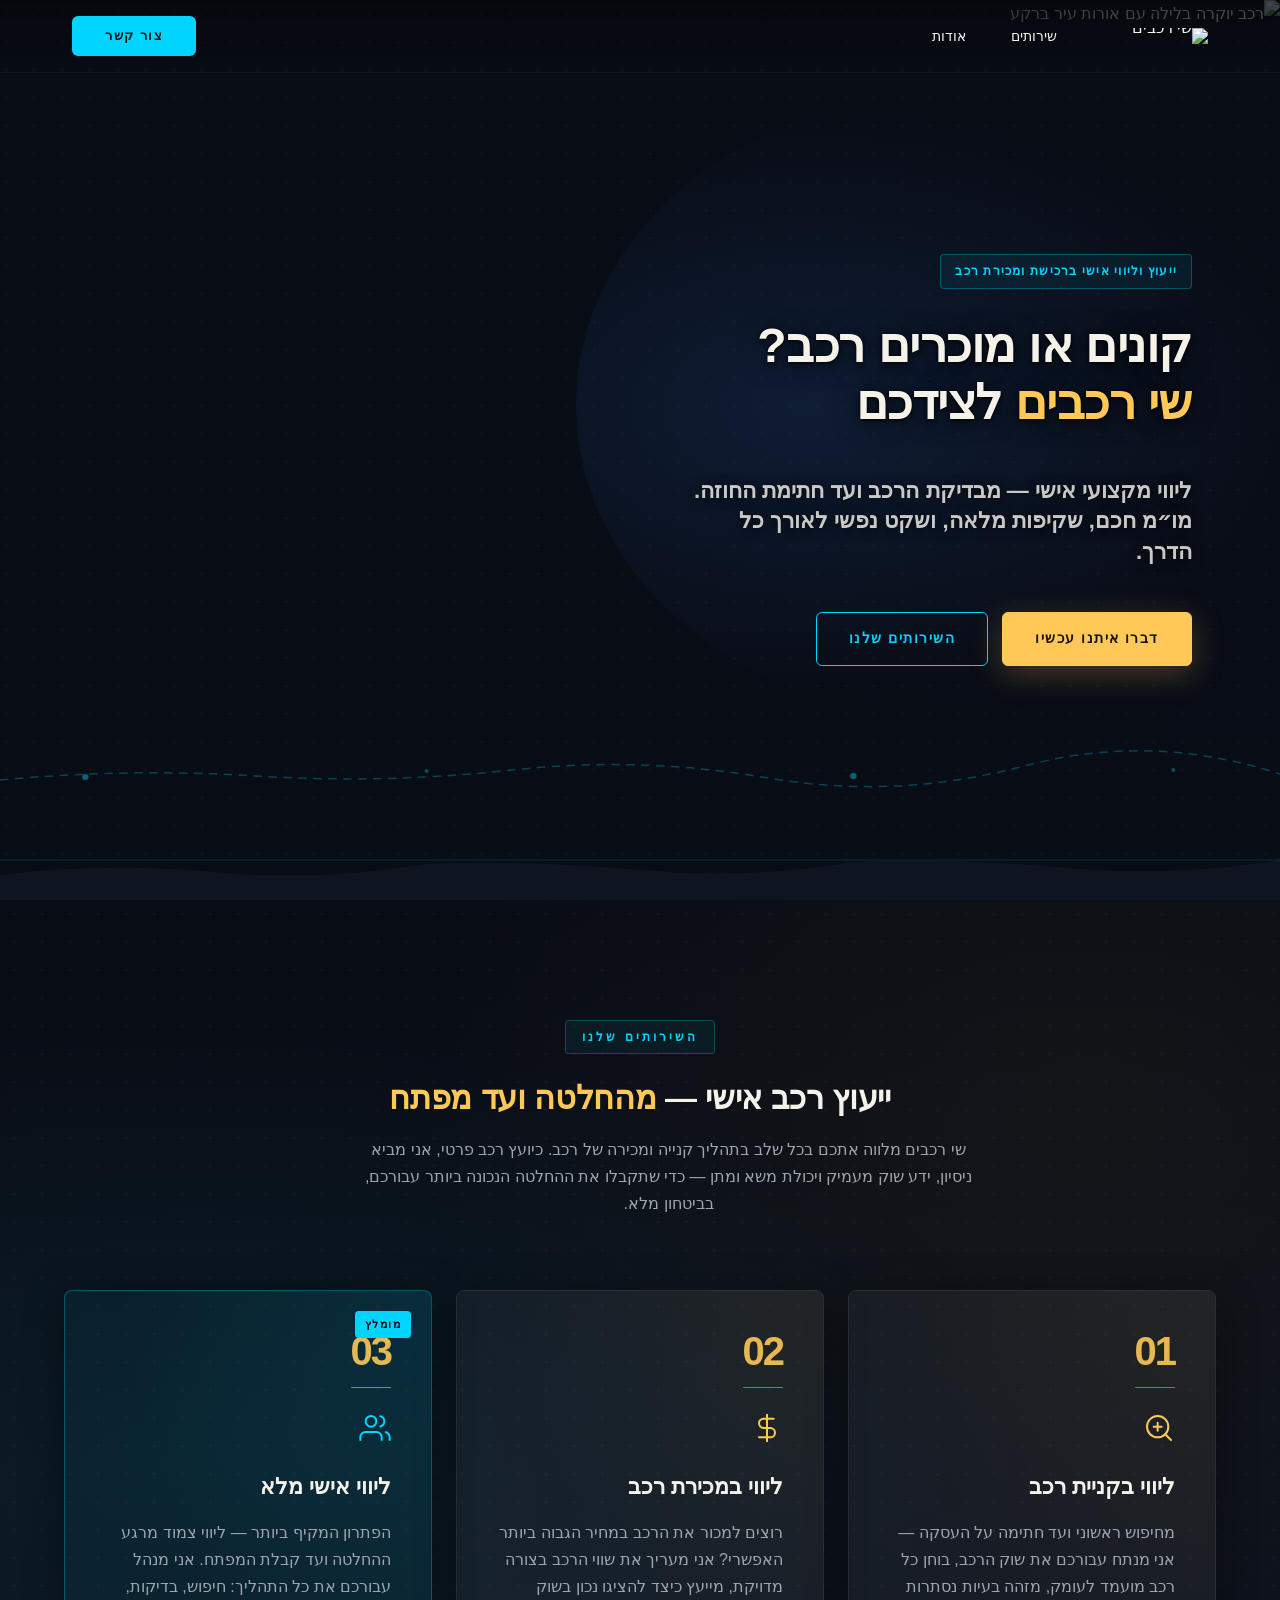
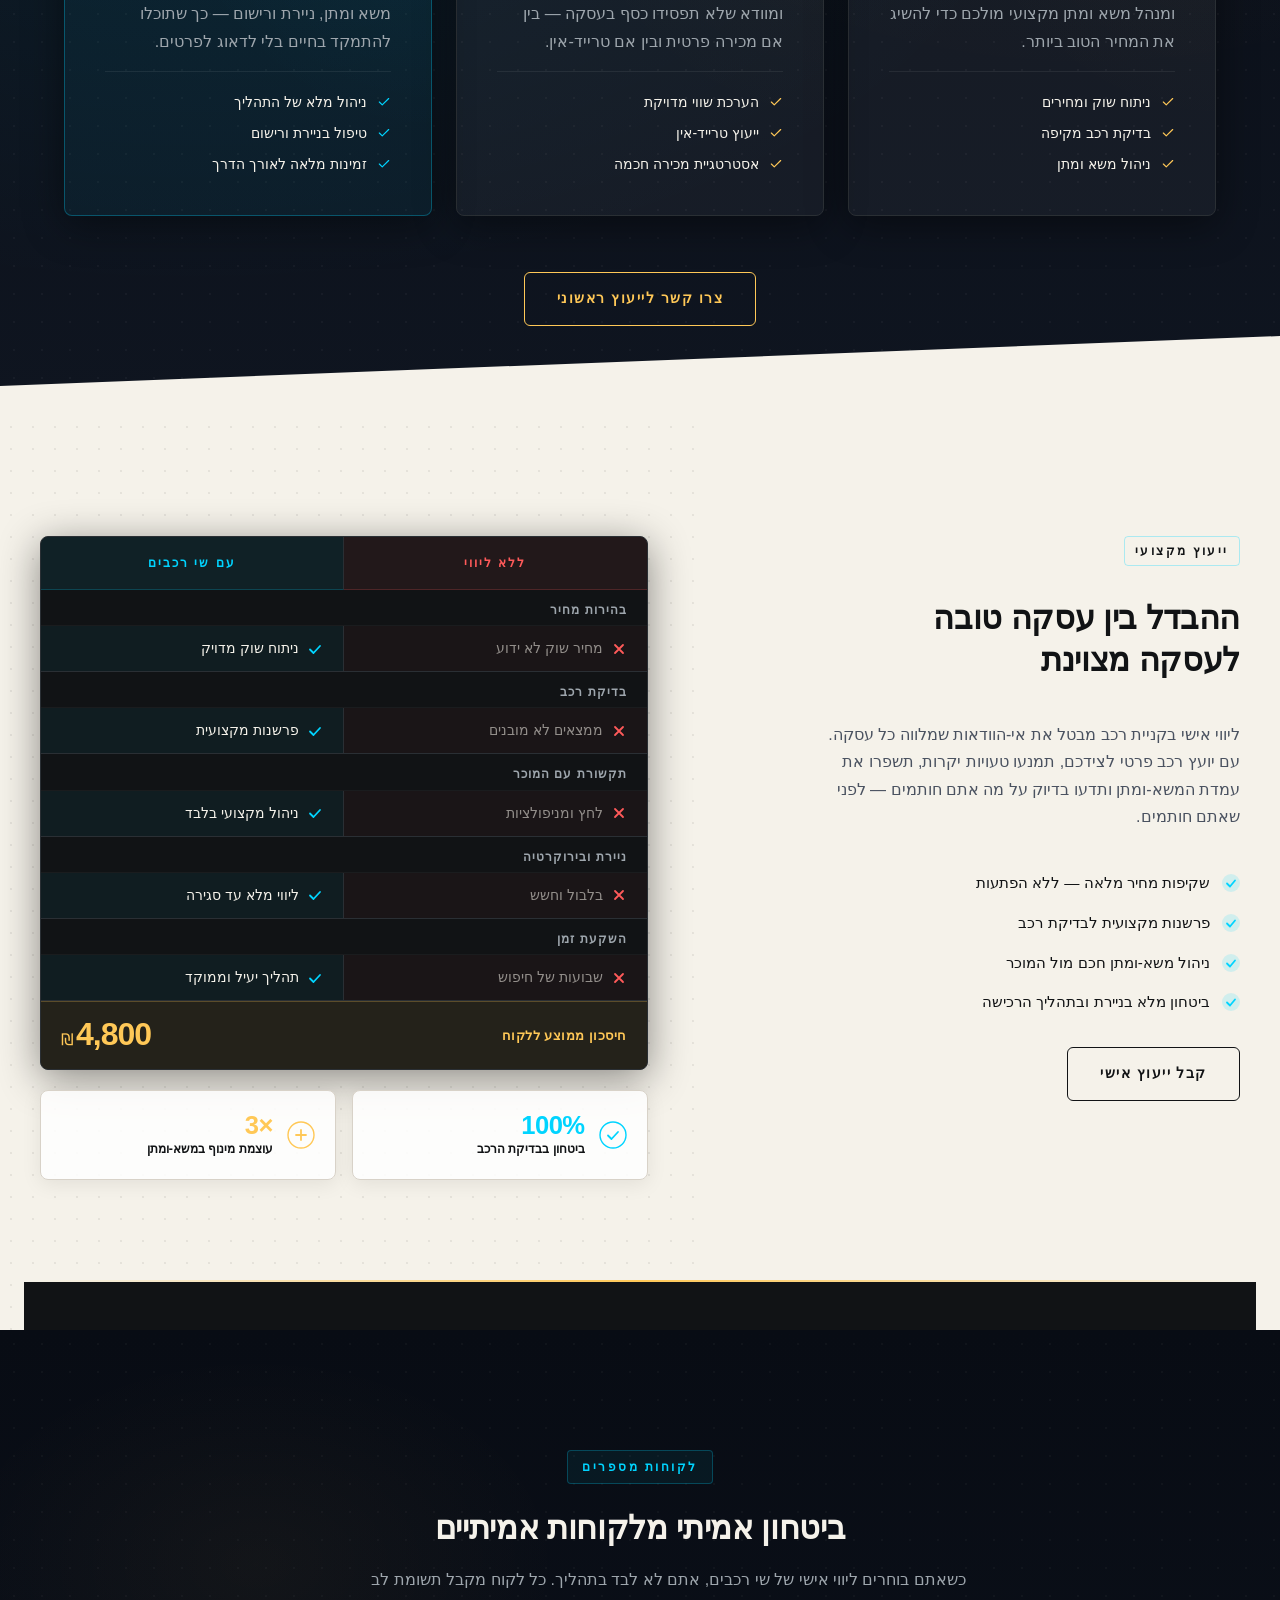
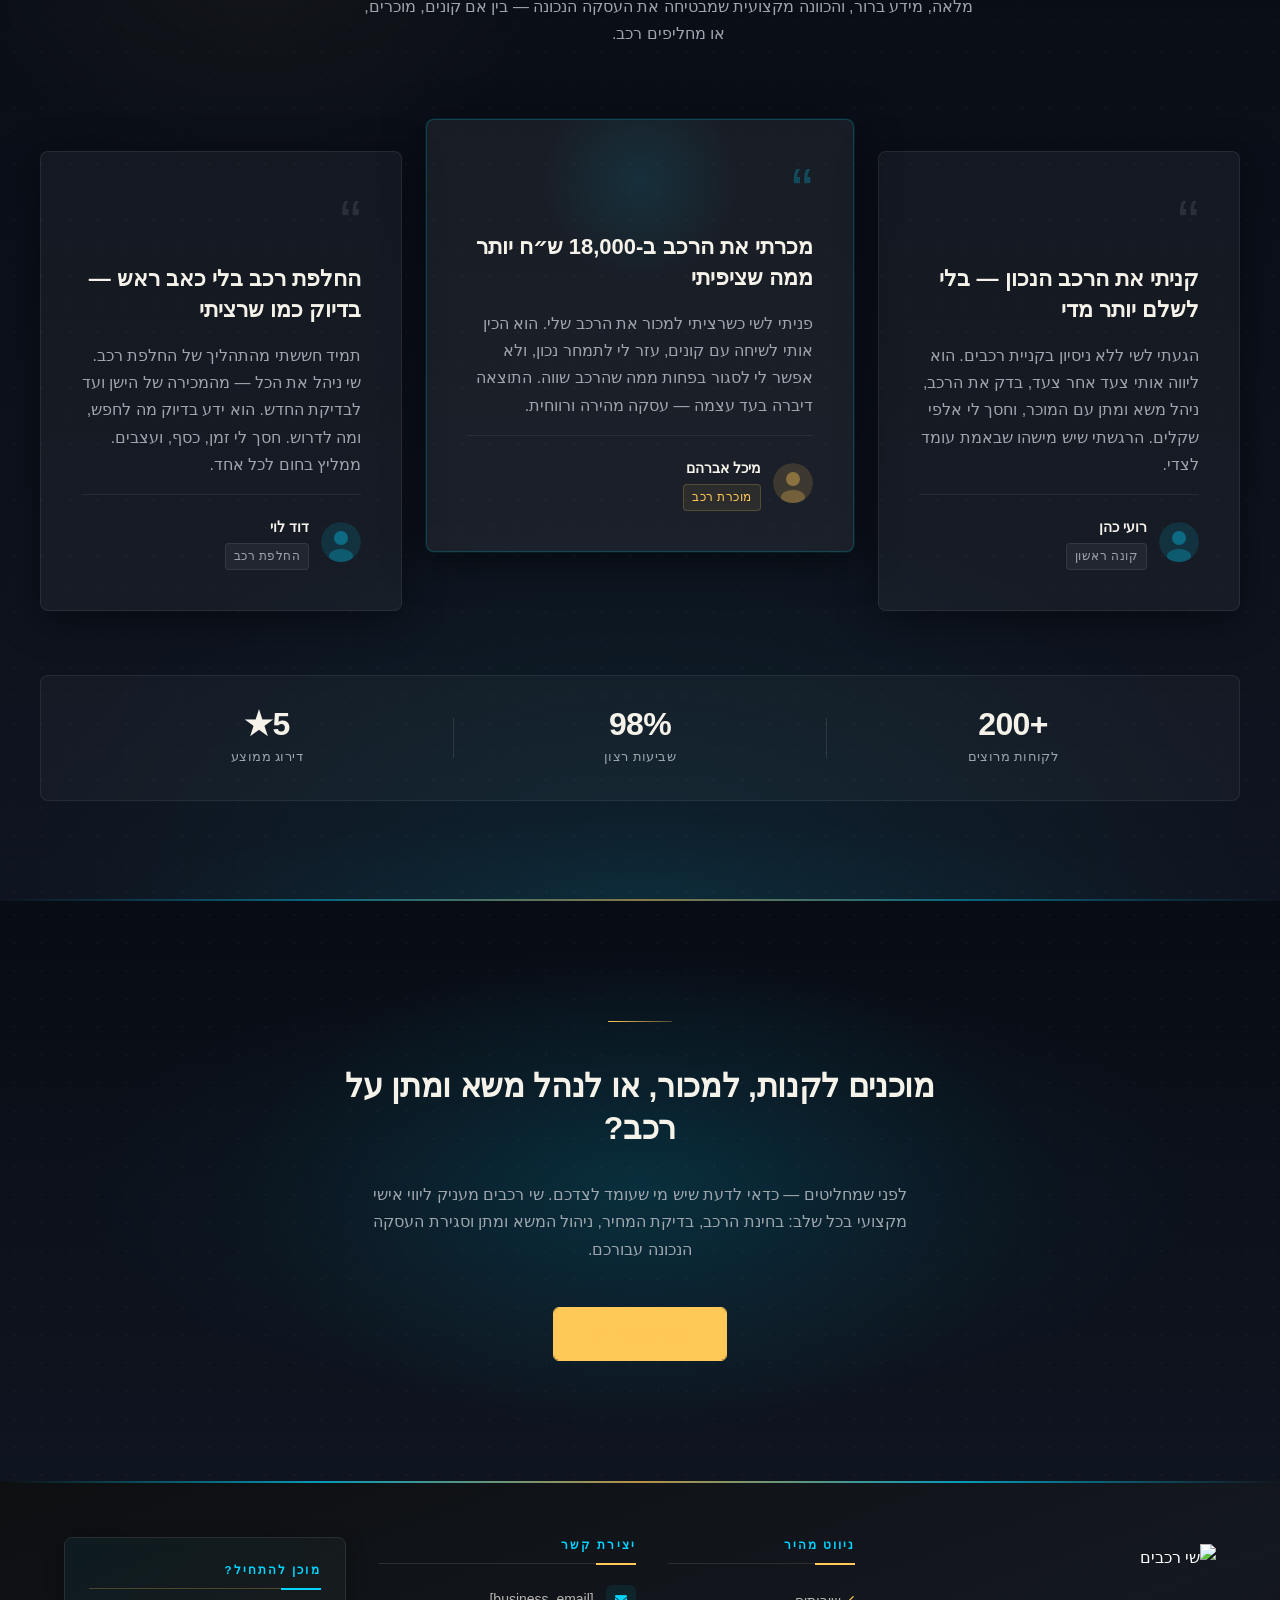
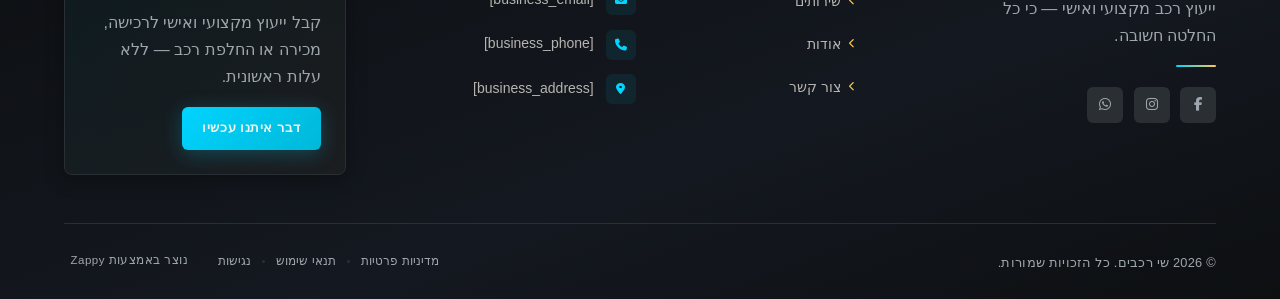
==== public/index.html @ c6943eab "Background sync: Progressive GitHub Sync" ====
<!doctype html><html dir="rtl" lang="he"><head><meta charset="UTF-8"><meta content="width=device-width,initial-scale=1" name="viewport"><meta content="index, follow" name="robots"><title>שי רכבים — שי רכבים</title><meta content="שי רכבים מציע ליווי אישי מקצועי לכל מי שרוצה לקנות או למכור רכב בביטחון מלא. יועץ רכב פרטי שעובד רק בשבילך — בלי הפתעות, בלי טעויות, רק עסקה מנצחת." name="description"><meta content="שי רכבים, ייעוץ לקניית רכב יד שנייה, ליווי אישי בקניית רכב, יועץ רכב פרטי ישראל, קניית רכב בטוחה" name="keywords"><link href="/assets/favicon.ico" rel="icon" type="image/x-icon"><link href="/assets/favicon-16x16.png" rel="icon" type="image/png" sizes="16x16"><link href="/assets/favicon-32x32.png" rel="icon" type="image/png" sizes="32x32"><link href="/assets/favicon-48x48.png" rel="icon" type="image/png" sizes="48x48"><link href="/assets/favicon-192x192.png" rel="icon" type="image/png" sizes="192x192"><link href="/assets/favicon-512x512.png" rel="icon" type="image/png" sizes="512x512"><link href="/assets/apple-touch-icon.png" rel="apple-touch-icon"><script>!function(){"use strict";var t="96ed08ef-ebc2-467b-88ab-53da914509da",e="https://api.zappy5.com/api/analytics/track",a=18e5,n=2592e6,o=!0,i=!0,r=!0;var s=function(){var e="zappy_visitor_"+t,a=null;try{if(a=localStorage.getItem(e)){var o=JSON.parse(a),i=Date.now();if(i-o.created<n)return o.lastSeen=i,localStorage.setItem(e,JSON.stringify(o)),o.id}}catch(t){console.warn("Zappy Analytics: LocalStorage not available")}var r="zv_"+Date.now()+"_"+Math.random().toString(36).substr(2,9);try{localStorage.setItem(e,JSON.stringify({id:r,created:Date.now(),lastSeen:Date.now()}))}catch(t){}return r}(),c=function(){var e="zappy_session_"+t,n=null;try{if(n=sessionStorage.getItem(e)){var o=JSON.parse(n),i=Date.now();if(i-o.timestamp<a)return o.timestamp=i,sessionStorage.setItem(e,JSON.stringify(o)),o.id}}catch(t){console.warn("Zappy Analytics: SessionStorage not available")}var r="zs_"+Date.now()+"_"+Math.random().toString(36).substr(2,9);try{sessionStorage.setItem(e,JSON.stringify({id:r,timestamp:Date.now()}))}catch(t){}return r}();function l(a,n){n=n||{};var o={website_id:t,event_type:a,page_path:window.location.pathname,referrer:document.referrer||"direct",visitor_id:s,session_id:c,metadata:n};if(navigator.sendBeacon){var i=new Blob([JSON.stringify(o)],{type:"application/json"});navigator.sendBeacon(e,i)}else fetch(e,{method:"POST",headers:{"Content-Type":"application/json"},body:JSON.stringify(o),keepalive:!0}).catch(function(t){console.warn("Zappy Analytics: Failed to track event",t)})}o&&l("pageview",{title:document.title,url:window.location.href}),i&&document.addEventListener("click",function(t){var e=t.target;if("BUTTON"===e.tagName||e.closest("button")){var a="BUTTON"===e.tagName?e:e.closest("button");l("click",{element:"button",text:a.textContent.trim().substring(0,100),id:a.id||null,class:a.className||null})}else if("A"===e.tagName||e.closest("a")){var n="A"===e.tagName?e:e.closest("a");l("navigation",{element:"link",text:n.textContent.trim().substring(0,100),href:n.href,external:n.hostname!==window.location.hostname})}},!0),r&&document.addEventListener("submit",function(t){var e=t.target;l("form_submit",{form_id:e.id||null,form_name:e.name||null,form_action:e.action||null,form_method:e.method||"GET"})},!0);var d=Date.now();window.addEventListener("beforeunload",function(){l("page_unload",{time_on_page:Math.floor((Date.now()-d)/1e3),page_path:window.location.pathname})}),window.zappyAnalytics={track:l,getVisitorId:function(){return s},getSessionId:function(){return c}}}()</script><meta content="שי רכבים — שי רכבים" property="og:title"><meta content="שי רכבים מציע ליווי אישי מקצועי לכל מי שרוצה לקנות או למכור רכב בביטחון מלא. יועץ רכב פרטי שעובד רק בשבילך — בלי הפתעות, בלי טעויות, רק עסקה מנצחת." property="og:description"><meta content="summary_large_image" name="twitter:card"><meta content="שי רכבים — שי רכבים" name="twitter:title"><meta content="שי רכבים מציע ליווי אישי מקצועי לכל מי שרוצה לקנות או למכור רכב בביטחון מלא. יועץ רכב פרטי שעובד רק בשבילך — בלי הפתעות, בלי טעויות, רק עסקה מנצחת." name="twitter:description"><meta content="website" property="og:type"><meta content="he_IL" property="og:locale"><link href="https://cdnjs.cloudflare.com/ajax/libs/font-awesome/6.4.0/css/all.min.css" rel="stylesheet"><link href="/assets/favicon.ico" rel="icon" type="image/x-icon"><link href="/assets/favicon-16x16.png" rel="icon" type="image/png" sizes="16x16"><link href="/assets/favicon-32x32.png" rel="icon" type="image/png" sizes="32x32"><link href="/assets/favicon-48x48.png" rel="icon" type="image/png" sizes="48x48"><link href="/assets/favicon-192x192.png" rel="icon" type="image/png" sizes="192x192"><link href="/assets/favicon-512x512.png" rel="icon" type="image/png" sizes="512x512"><link href="/assets/apple-touch-icon.png" rel="apple-touch-icon"><link href="https://cdn.jsdelivr.net/npm/vanilla-cookieconsent@3/dist/cookieconsent.css" rel="stylesheet"><script src="https://cdn.jsdelivr.net/npm/vanilla-cookieconsent@3/dist/cookieconsent.umd.js"></script><script src="https://cdn.jsdelivr.net/gh/mickidum/acc_toolbar/acctoolbar/acctoolbar.min.js"></script><link href="/styles.css" rel="stylesheet"><style id="zappy-dropdown-submenu-styles">#navMenu li:has(.sub-menu),.nav-menu li:has(.sub-menu),.navbar li:has(.sub-menu),nav li:has(.sub-menu){position:relative}#navMenu .sub-menu,.nav-menu .sub-menu,.navbar .sub-menu,nav .sub-menu{display:block!important;position:absolute!important;top:100%;left:0;min-width:220px;background:#fff;border-radius:8px;box-shadow:0 8px 25px rgba(0,0,0,.15);padding:8px 0;opacity:0;visibility:hidden;transform:translateY(10px);transition:all .3s ease;z-index:1000;list-style:none;pointer-events:none}#navMenu li:hover>.sub-menu,.nav-menu li:hover>.sub-menu,.navbar li:hover>.sub-menu,nav li:hover>.sub-menu{opacity:1!important;visibility:visible!important;transform:translateY(0)!important;pointer-events:auto!important}.sub-menu li{list-style:none;margin:0;padding:0}.sub-menu a{display:block!important;padding:10px 16px!important;color:var(--text-dark,#333)!important;font-weight:500;text-decoration:none;white-space:nowrap;transition:background-color .2s}.sub-menu .zappy-nav-child>a{padding-left:28px!important;font-size:.9em!important;opacity:.85!important}[dir=rtl] .sub-menu .zappy-nav-child>a,html[lang=ar] .sub-menu .zappy-nav-child>a,html[lang=he] .sub-menu .zappy-nav-child>a{padding-left:10px!important;padding-right:28px!important}.sub-menu .zappy-nav-parent>a{font-weight:600!important}.sub-menu a:hover{background-color:#f5f5f5}[dir=rtl] .nav-menu .sub-menu,[dir=rtl] .navbar .sub-menu,[dir=rtl] nav .sub-menu,html[lang=ar] .nav-menu .sub-menu,html[lang=ar] .navbar .sub-menu,html[lang=ar] nav .sub-menu,html[lang=he] .nav-menu .sub-menu,html[lang=he] .navbar .sub-menu,html[lang=he] nav .sub-menu{left:auto!important;right:0!important}.sub-menu:empty,.sub-menu:not(:has(li)):not(:has(> a)),.sub-menu:not(:has(li:not(.zappy-hidden-menu-item))):not(:has(> a)){display:none!important;opacity:0!important;visibility:hidden!important;pointer-events:none!important}li:has(.menu-group-title):hover>.sub-menu{opacity:1!important;visibility:visible!important;transform:translateY(0)!important;pointer-events:auto!important}#navMenu>li>.menu-group-title,.nav-menu>li>.menu-group-title{display:inline-block;padding:.5rem 1rem;cursor:default;user-select:none}@media (max-width:768px){#navMenu .sub-menu,.nav-menu .sub-menu,.navbar .sub-menu,nav .sub-menu{position:static!important;transform:none!important;box-shadow:none!important;background:0 0!important;max-height:0;overflow:hidden;opacity:0;visibility:hidden;transition:max-height .3s ease,opacity .3s ease;padding:0!important;border-radius:0!important}#navMenu .sub-menu.mobile-expanded,.nav-menu .sub-menu.mobile-expanded,.navbar .sub-menu.mobile-expanded{max-height:none!important;overflow-y:visible!important;opacity:1!important;visibility:visible!important;padding:8px 0 8px 16px!important}[dir=rtl] .sub-menu.mobile-expanded,html[lang=he] .sub-menu.mobile-expanded{padding:8px 16px 8px 0!important}#navMenu li:hover>.sub-menu,.nav-menu li:hover>.sub-menu,.navbar li:hover>.sub-menu,nav li:hover>.sub-menu{opacity:0;visibility:hidden;pointer-events:none}#navMenu li>.sub-menu.mobile-expanded,.nav-menu li>.sub-menu.mobile-expanded,.navbar li>.sub-menu.mobile-expanded,nav li>.sub-menu.mobile-expanded{opacity:1!important;visibility:visible!important;pointer-events:auto!important}#navMenu li:has(.sub-menu),.nav-menu li:has(.sub-menu),.navbar li:has(.sub-menu),nav li:has(.sub-menu){display:flex!important;flex-wrap:wrap!important;align-items:center!important;position:relative!important;min-height:44px!important}#navMenu li:has(.sub-menu)>a,.nav-menu li:has(.sub-menu)>a,.navbar li:has(.sub-menu)>a,nav li:has(.sub-menu)>a{flex:1!important;min-width:0!important}#navMenu li:has(.sub-menu)>.menu-group-title,.nav-menu li:has(.sub-menu)>.menu-group-title,.navbar li:has(.sub-menu)>.menu-group-title,nav li:has(.sub-menu)>.menu-group-title{flex:1!important;min-width:0!important;padding:0!important;line-height:inherit!important}#navMenu li:has(.sub-menu)>.sub-menu,.nav-menu li:has(.sub-menu)>.sub-menu,.navbar li:has(.sub-menu)>.sub-menu,nav li:has(.sub-menu)>.sub-menu{flex-basis:100%!important;width:100%!important}#navMenu li:has(.sub-menu)>a [class*=arrow],#navMenu li:has(.sub-menu)>a [class*=chevron],.nav-menu li:has(.sub-menu)>a .fa-angle-down,.nav-menu li:has(.sub-menu)>a .fa-chevron-down,.nav-menu li:has(.sub-menu)>a [class*=arrow],.nav-menu li:has(.sub-menu)>a [class*=chevron],nav li:has(.sub-menu)>a [class*=arrow],nav li:has(.sub-menu)>a [class*=chevron]{display:none!important;visibility:hidden!important}.mobile-submenu-toggle{display:flex!important;align-items:center!important;justify-content:center!important;width:44px!important;height:auto!important;background:0 0!important;border:none!important;cursor:pointer!important;color:var(--text-light)!important;position:static!important;flex-shrink:0!important;align-self:stretch!important;z-index:2!important;padding:0!important;margin:0!important}.mobile-submenu-toggle::after{content:''!important;width:0!important;height:0!important;border-left:6px solid transparent!important;border-right:6px solid transparent!important;border-top:7px solid currentColor!important;transition:transform .3s ease!important}.mobile-submenu-toggle.expanded::after{transform:rotate(180deg)!important}.sub-menu a{padding:10px 0!important;display:block!important;color:var(--text-light)!important;white-space:normal!important}.sub-menu .zappy-nav-child>a{padding-left:28px!important;font-size:.9em!important;opacity:.85!important}[dir=rtl] .sub-menu .zappy-nav-child>a,html[lang=ar] .sub-menu .zappy-nav-child>a,html[lang=he] .sub-menu .zappy-nav-child>a{padding-left:0!important;padding-right:28px!important}.sub-menu .zappy-nav-parent>a{font-weight:600!important}#navMenu.active,.nav-menu.active{max-width:100vw!important;overflow-x:hidden!important;box-sizing:border-box!important}.navbar .sub-menu li a,.zappy-products-dropdown .sub-menu a,nav.navbar .sub-menu li a{color:var(--text-light)!important}}@media (min-width:769px){.mobile-submenu-toggle{display:none!important}}</style><style id="zappy-widget-visibility">#mic-access-tool-box,#mic-access-tool-general-button,#mic-init-access-tool #mic-access-tool-box,#mic-init-access-tool #mic-access-tool-general-button,#mic-init-access-tool .mic-access-tool-general-button,._access-icon,._access-menu,.mic-access-tool-box,.mic-access-tool-general-button,div[id*=mic-access-tool-box]{display:none!important;visibility:hidden!important;opacity:0!important;pointer-events:none!important}</style></head><body><nav class="navbar" dir="rtl"><button aria-label="Menu" class="mobile-toggle" id="mobileToggle"><svg viewBox="0 0 24 24" fill="none" height="24" width="24" class="hamburger-icon"><path d="M3 12h18M3 6h18M3 18h18" stroke="currentColor" stroke-width="2" stroke-linecap="round"></path></svg> <svg viewBox="0 0 24 24" fill="none" height="24" width="24" class="close-icon" style="display:none"><path d="M18 6L6 18M6 6l12 12" stroke="currentColor" stroke-width="2" stroke-linecap="round"></path></svg></button> <button aria-label="Call" class="phone-header-btn" data-phone="[business_phone]"><svg viewBox="0 0 24 24" fill="currentColor" height="20" width="20"><path d="M22 16.92v3a2 2 0 0 1-2.18 2 19.79 19.79 0 0 1-8.63-3.07 19.5 19.5 0 0 1-6-6 19.79 19.79 0 0 1-3.07-8.67A2 2 0 0 1 4.11 2h3a2 2 0 0 1 2 1.72 12.84 12.84 0 0 0 .7 2.81 2 2 0 0 1-.45 2.11L8.09 9.91a16 16 0 0 0 6 6l1.27-1.27a2 2 0 0 1 2.11-.45 12.84 12.84 0 0 0 2.81.7A2 2 0 0 1 22 16.92z"></path></svg></button><div class="nav-container"><div class="nav-right-group"><div class="nav-brand"><a href="/" class="logo-link"><img alt="שי רכבים" src="/assets/logo.webp" class="logo"></a></div><ul class="nav-menu" id="navMenu"><li><a href="/services">שירותים</a></li><li><a href="/about">אודות</a></li></ul></div><div class="nav-cta-container"><a href="/contact" class="nav-cta-btn">צור קשר</a></div></div></nav><script>window.addEventListener("load",function(){const e=document.querySelector(".navbar, nav, header");if(!e)return void console.log("[Navbar] Navbar element not found");let t=document.getElementById("mobileToggle")||document.querySelector(".mobile-toggle")||document.querySelector(".hamburger")||document.querySelector(".hamburger-menu")||document.querySelector(".menu-toggle")||document.querySelector(".burger-menu")||document.querySelector('[aria-label="Menu"]')||document.querySelector('[aria-label="תפריט"]');const o=document.querySelector(".phone-header-btn"),n=window.getComputedStyle(e);let r=n.backgroundColor;if(console.log("[Navbar] Initial navbar background:",r),"transparent"===r||"rgba(0, 0, 0, 0)"===r||r.startsWith("rgba")&&r.includes(", 0)")){const e=n.backgroundImage;if(e&&"none"!==e)console.log("[Navbar] Navbar has background image/gradient, using dark text"),r="rgb(240, 240, 240)";else{const e=window.getComputedStyle(document.body).backgroundColor;console.log("[Navbar] Navbar transparent, using body background:",e),r=e}}const i=r.match(/\d+/g);if(i&&i.length>=3){const e=(.299*parseInt(i[0])+.587*parseInt(i[1])+.114*parseInt(i[2]))/255;console.log("[Navbar] Mobile button colors preserved from Claude CSS (luminance:",e.toFixed(2)+")");const n=document.createElement("style");n.id="zappy-mobile-nav-fix";document.documentElement.lang;document.documentElement.dir,n.textContent='\n        /* Hide mobile buttons on desktop, show only on mobile */\n        @media (min-width: 769px) {\n          .mobile-toggle,\n          .phone-header-btn {\n            display: none !important;\n          }\n        }\n        \n        /* Show and position mobile buttons correctly on mobile */\n        @media (max-width: 768px) {\n          .mobile-toggle,\n          .phone-header-btn {\n            position: absolute !important;\n            top: 50% !important;\n            transform: translateY(-50%) !important;\n            z-index: 1001 !important;\n            display: flex !important;\n            align-items: center !important;\n            justify-content: center !important;\n            width: 36px !important;\n            height: 36px !important;\n            border-radius: 50% !important;\n            border: none !important;\n            cursor: pointer !important;\n            padding: 6px !important;\n            background: none !important;\n            color: var(--nav-text, var(--text-light)) !important;\n          }\n          \n          /* LTR positioning (default): hamburger LEFT, phone RIGHT */\n          html:not([dir="rtl"]):not([lang="he"]):not([lang="ar"]) .mobile-toggle,\n          html[dir="ltr"] .mobile-toggle {\n            left: 12px !important;\n            right: auto !important;\n          }\n          html:not([dir="rtl"]):not([lang="he"]):not([lang="ar"]) .phone-header-btn,\n          html[dir="ltr"] .phone-header-btn {\n            right: 12px !important;\n            left: auto !important;\n          }\n          \n          /* RTL positioning: hamburger RIGHT, phone LEFT */\n          html[dir="rtl"] .mobile-toggle,\n          html[lang="he"] .mobile-toggle,\n          html[lang="ar"] .mobile-toggle {\n            right: 12px !important;\n            left: auto !important;\n          }\n          html[dir="rtl"] .phone-header-btn,\n          html[lang="he"] .phone-header-btn,\n          html[lang="ar"] .phone-header-btn {\n            left: 12px !important;\n            right: auto !important;\n          }\n          \n          /* CRITICAL: Ensure nav-container has min-height on mobile */\n          /* All children are positioned absolutely/fixed on mobile, so height:auto collapses to 0 */\n          .nav-container {\n            min-height: 70px !important;\n            position: relative !important;\n          }\n          \n          /* Ensure SVG icons are properly sized and inherit color */\n          .mobile-toggle svg,\n          .phone-header-btn svg {\n            width: 24px !important;\n            height: 24px !important;\n            /* Don\'t force display - let JavaScript control hamburger/close toggle */\n          }\n          \n          /* Reset nav-cta-container on mobile - remove desktop box-shadow/padding */\n          /* that creates a visible ghost box when CTA button is hidden */\n          .nav-cta-container {\n            box-shadow: none !important;\n            padding: 0 !important;\n          }\n          \n          /* Hide nav-cta-container entirely on mobile when there\'s no lang-switcher */\n          /* (only the CTA button is inside, and it\'s hidden on mobile) */\n          .nav-cta-container:not(:has(.lang-switcher)) {\n            display: none !important;\n          }\n          \n          /* CRITICAL: Prevent hero image fade gradient from bleeding over headline text */\n          /* The .image-fade-gradient has bottom: -30px (extends below parent) */\n          /* On mobile stacked layout, this overlaps the h1 text below the image */\n          .hero-image-column {\n            overflow: hidden !important;\n          }\n          .image-fade-gradient {\n            bottom: 0 !important;\n          }\n          \n          /* Hide desktop language switcher on mobile - hamburger menu handles it */\n          /* High specificity to override stored CSS */\n          .lang-switcher,\n          .nav-cta-container .lang-switcher,\n          .nav-container .lang-switcher,\n          .navbar .lang-switcher,\n          .navbar .nav-cta-container .lang-switcher {\n            display: none !important;\n          }\n        }\n      ';const r=document.getElementById("zappy-mobile-nav-fix");r&&r.remove(),document.head.appendChild(n),console.log("[Navbar] Critical CSS injected for mobile nav positioning");const l=window.innerWidth<=768;if(t){const e=t.querySelector(".hamburger-icon"),o=t.querySelector(".close-icon");e&&(e.style.setProperty("width","24px","important"),e.style.setProperty("height","24px","important"),e.style.setProperty("display","block","important")),o&&(o.style.setProperty("width","24px","important"),o.style.setProperty("height","24px","important"),o.style.setProperty("display","none","important")),l?(t.style.setProperty("position","absolute","important"),t.style.setProperty("top","50%","important"),t.style.setProperty("transform","translateY(-50%)","important"),t.style.setProperty("z-index","1001","important"),t.style.removeProperty("left"),t.style.removeProperty("right"),console.log("[Navbar] Mobile toggle positioning applied (mobile viewport)")):(t.style.removeProperty("position"),t.style.removeProperty("top"),t.style.removeProperty("transform"),t.style.removeProperty("z-index"),t.style.removeProperty("left"),t.style.removeProperty("right"),console.log("[Navbar] Desktop viewport - cleared mobile toggle inline positioning"))}if(o){const e=o.querySelector("svg");e&&(e.style.width="24px",e.style.height="24px",e.setAttribute("width","24"),e.setAttribute("height","24")),l?(o.style.setProperty("position","absolute","important"),o.style.setProperty("top","50%","important"),o.style.setProperty("transform","translateY(-50%)","important"),o.style.setProperty("z-index","1001","important"),o.style.removeProperty("left"),o.style.removeProperty("right"),console.log("[Navbar] Phone button positioning applied (mobile viewport)")):(o.style.removeProperty("position"),o.style.removeProperty("top"),o.style.removeProperty("transform"),o.style.removeProperty("z-index"),o.style.removeProperty("left"),o.style.removeProperty("right"),console.log("[Navbar] Desktop viewport - cleared phone button inline positioning"))}}else console.log("[Navbar] Could not parse background color:",r);t=document.getElementById("mobileToggle")||document.querySelector(".mobile-toggle")||document.querySelector(".hamburger")||document.querySelector(".hamburger-menu")||document.querySelector(".menu-toggle")||document.querySelector(".burger-menu")||document.querySelector('[aria-label="Menu"]')||document.querySelector('[aria-label="תפריט"]');const l=document.getElementById("navMenu")||document.querySelector(".nav-menu")||document.querySelector(".nav-links")||document.querySelector("nav ul:not(.submenu)");if(!t||!l)return void console.log("[Navbar] Mobile toggle or menu not found:",{toggle:!!t,menu:!!l});l.id||(l.id="navMenu"),console.log("[Navbar] Initializing mobile menu...");const a=t.cloneNode(!0);t.parentNode.replaceChild(a,t),a.addEventListener("click",function(e){e.preventDefault(),e.stopPropagation();const t=this.querySelector(".hamburger-icon"),o=this.querySelector(".close-icon");l.classList.contains("active")?(l.classList.remove("active"),t&&t.style.setProperty("display","block","important"),o&&o.style.setProperty("display","none","important"),document.body.style.overflow="",console.log("[Navbar] Menu closed")):(l.classList.add("active"),t&&t.style.setProperty("display","none","important"),o&&o.style.setProperty("display","block","important"),document.body.style.overflow="hidden",console.log("[Navbar] Menu opened"))}),l.querySelectorAll("a").forEach(function(e){e.addEventListener("click",function(){if("#"===this.getAttribute("href"))return;const e=a.querySelector(".hamburger-icon"),t=a.querySelector(".close-icon");l.classList.remove("active"),e&&e.style.setProperty("display","block","important"),t&&t.style.setProperty("display","none","important"),document.body.style.overflow="",console.log("[Navbar] Menu closed (link clicked)")})});var s=l.querySelectorAll(".dropdown-toggle");s.forEach(function(e){e.addEventListener("click",function(e){e.preventDefault(),e.stopPropagation();var t=this.closest(".nav-dropdown");t&&(t.parentNode.querySelectorAll(".nav-dropdown.open").forEach(function(e){e!==t&&e.classList.remove("open")}),t.classList.toggle("open"),console.log("[Navbar] Dropdown toggled:",t.classList.contains("open")?"open":"closed"))})}),document.addEventListener("click",function(e){e.target.closest(".nav-dropdown")||document.querySelectorAll(".nav-dropdown.open").forEach(function(e){e.classList.remove("open")})}),console.log("[Navbar] Dropdown handlers initialized for "+s.length+" dropdowns"),o&&o.addEventListener("click",function(){const e=document.querySelectorAll('a[href^="tel:"]'),t=e.length>0?e[0].getAttribute("href").replace("tel:",""):"[business_phone]";window.location.href="tel:"+t,console.log("[Navbar] Phone button clicked")}),console.log("[Navbar] Mobile menu initialized successfully");const p=function(){const e=document.querySelector(".whatsapp-float");e&&(window.innerWidth>=769?(e.style.setProperty("display","none","important"),e.style.setProperty("visibility","hidden","important"),e.style.setProperty("opacity","0","important"),e.style.setProperty("pointer-events","none","important"),console.log("[WhatsApp] Button hidden on desktop")):(e.style.removeProperty("display"),e.style.removeProperty("visibility"),e.style.removeProperty("opacity"),e.style.removeProperty("pointer-events"),console.log("[WhatsApp] Button visible on mobile")))};let c;p(),window.addEventListener("resize",function(){clearTimeout(c),c=setTimeout(p,100)})})</script><main><section class="index-hero-section" data-layout-spec="בית-hero" dir="rtl" data-hero-type="fullscreen-scrim"><div class="index-hero-bg"><img alt="רכב יוקרה בלילה עם אורות עיר ברקע" src="/assets/site-index-hero-image-1.webp" data-context="Cinematic night-time automotive scene: a sleek dark luxury car parked on a rain-slicked urban street, city lights reflecting on the wet asphalt, distant bokeh city skyline in deep blue and graphite tones, moody atmospheric lighting with subtle cyan rim light on the car, high contrast editorial photography style, no people visible, ultra-wide angle, dark dramatic mood" data-hero-bg="true" data-placeholder="index-hero-image-1" height="700" width="1200"></div><div class="index-hero-scrim" aria-hidden="true"></div><div class="index-hero-glow" aria-hidden="true"></div><div class="index-hero-dots" aria-hidden="true"></div><svg viewBox="0 0 1200 60" xmlns="http://www.w3.org/2000/svg" aria-hidden="true" data-no-icon-edit="true" preserveAspectRatio="none" class="index-hero-routeline"><path d="M0,40 Q120,28 240,36 T480,30 T720,38 T960,26 T1200,34" stroke="rgba(0,212,255,0.35)" stroke-width="1.5" fill="none" stroke-dasharray="8 6"></path><circle cx="80" cy="37" r="3" fill="rgba(0,212,255,0.55)"></circle><circle cx="400" cy="31" r="2" fill="rgba(0,212,255,0.4)"></circle><circle cx="800" cy="36" r="3" fill="rgba(0,212,255,0.55)"></circle><circle cx="1100" cy="30" r="2" fill="rgba(0,212,255,0.4)"></circle></svg><div class="index-hero-container"><div class="index-hero-content"><span class="index-hero-eyebrow">ייעוץ וליווי אישי ברכישת ומכירת רכב</span><h1 class="index-hero-headline">קונים או מוכרים רכב?<br><span class="index-hero-accent">שי רכבים</span> לצידכם</h1><h3 class="index-hero-subtitle">ליווי מקצועי אישי — מבדיקת הרכב ועד חתימת החוזה.<br>מו״מ חכם, שקיפות מלאה, ושקט נפשי לאורך כל הדרך.</h3><div class="index-hero-ctas"><a href="/contact" class="index-hero-btn-primary">דברו איתנו עכשיו</a> <a href="/services" class="index-hero-btn-secondary">השירותים שלנו</a></div></div></div><div class="index-hero-divider-wrapper"><svg viewBox="0 0 1200 80" xmlns="http://www.w3.org/2000/svg" aria-hidden="true" data-no-icon-edit="true" preserveAspectRatio="none"><path d="M0,80 L0,55 Q100,42 200,52 T400,44 Q500,40 600,50 T800,42 Q900,38 1000,48 T1200,40 L1200,80 Z" fill="#0F1520"></path><line x1="0" x2="1200" y1="40" y2="40" stroke="rgba(0,212,255,0.18)" stroke-width="1"></line></svg></div></section><section class="index-services-section" data-layout-spec="בית-services" dir="rtl"><div class="index-services-section__dots" aria-hidden="true"></div><div class="index-services-section__container"><div class="index-services-section__intro"><span class="index-services-section__eyebrow">השירותים שלנו</span><h2 class="index-services-section__heading">ייעוץ רכב אישי — <span class="index-services-section__heading-accent">מהחלטה ועד מפתח</span></h2><p class="index-services-section__subtext">שי רכבים מלווה אתכם בכל שלב בתהליך קנייה ומכירה של רכב. כיועץ רכב פרטי, אני מביא ניסיון, ידע שוק מעמיק ויכולת משא ומתן — כדי שתקבלו את ההחלטה הנכונה ביותר עבורכם, בביטחון מלא.</p></div><div class="index-services-section__grid"><article class="index-services-section__card"><div class="index-services-section__card-inner"><span class="index-services-section__card-number">01</span><div class="index-services-section__card-accent-line"></div><div class="index-services-section__card-icon"><svg viewBox="0 0 24 24" fill="none" height="32" width="32" xmlns="http://www.w3.org/2000/svg" data-element-type="icon" data-icon-type="svg" aria-hidden="true" stroke="currentColor" stroke-linecap="round" stroke-linejoin="round" stroke-width="1.5"><circle cx="11" cy="11" r="8"></circle><path d="m21 21-4.35-4.35"></path><path d="M11 8v6M8 11h6"></path></svg></div><h3 class="index-services-section__card-title">ליווי בקניית רכב</h3><p class="index-services-section__card-desc">מחיפוש ראשוני ועד חתימה על העסקה — אני מנתח עבורכם את שוק הרכב, בוחן כל רכב מועמד לעומק, מזהה בעיות נסתרות ומנהל משא ומתן מקצועי מולכם כדי להשיג את המחיר הטוב ביותר.</p><ul class="index-services-section__card-features"><li><svg viewBox="0 0 24 24" fill="none" height="14" width="14" xmlns="http://www.w3.org/2000/svg" aria-hidden="true" stroke="currentColor" stroke-linecap="round" stroke-linejoin="round" stroke-width="2"><polyline points="20 6 9 17 4 12"></polyline></svg> <span>ניתוח שוק ומחירים</span></li><li><svg viewBox="0 0 24 24" fill="none" height="14" width="14" xmlns="http://www.w3.org/2000/svg" aria-hidden="true" stroke="currentColor" stroke-linecap="round" stroke-linejoin="round" stroke-width="2"><polyline points="20 6 9 17 4 12"></polyline></svg> <span>בדיקת רכב מקיפה</span></li><li><svg viewBox="0 0 24 24" fill="none" height="14" width="14" xmlns="http://www.w3.org/2000/svg" aria-hidden="true" stroke="currentColor" stroke-linecap="round" stroke-linejoin="round" stroke-width="2"><polyline points="20 6 9 17 4 12"></polyline></svg> <span>ניהול משא ומתן</span></li></ul></div></article><article class="index-services-section__card"><div class="index-services-section__card-inner"><span class="index-services-section__card-number">02</span><div class="index-services-section__card-accent-line"></div><div class="index-services-section__card-icon"><svg viewBox="0 0 24 24" fill="none" height="32" width="32" xmlns="http://www.w3.org/2000/svg" data-element-type="icon" data-icon-type="svg" aria-hidden="true" stroke="currentColor" stroke-linecap="round" stroke-linejoin="round" stroke-width="1.5"><path d="M12 2v20M17 5H9.5a3.5 3.5 0 0 0 0 7h5a3.5 3.5 0 0 1 0 7H6"></path></svg></div><h3 class="index-services-section__card-title">ליווי במכירת רכב</h3><p class="index-services-section__card-desc">רוצים למכור את הרכב במחיר הגבוה ביותר האפשרי? אני מעריך את שווי הרכב בצורה מדויקת, מייעץ כיצד להציגו נכון בשוק ומוודא שלא תפסידו כסף בעסקה — בין אם מכירה פרטית ובין אם טרייד-אין.</p><ul class="index-services-section__card-features"><li><svg viewBox="0 0 24 24" fill="none" height="14" width="14" xmlns="http://www.w3.org/2000/svg" aria-hidden="true" stroke="currentColor" stroke-linecap="round" stroke-linejoin="round" stroke-width="2"><polyline points="20 6 9 17 4 12"></polyline></svg> <span>הערכת שווי מדויקת</span></li><li><svg viewBox="0 0 24 24" fill="none" height="14" width="14" xmlns="http://www.w3.org/2000/svg" aria-hidden="true" stroke="currentColor" stroke-linecap="round" stroke-linejoin="round" stroke-width="2"><polyline points="20 6 9 17 4 12"></polyline></svg> <span>ייעוץ טרייד-אין</span></li><li><svg viewBox="0 0 24 24" fill="none" height="14" width="14" xmlns="http://www.w3.org/2000/svg" aria-hidden="true" stroke="currentColor" stroke-linecap="round" stroke-linejoin="round" stroke-width="2"><polyline points="20 6 9 17 4 12"></polyline></svg> <span>אסטרטגיית מכירה חכמה</span></li></ul></div></article><article class="index-services-section__card index-services-section__card--featured"><div class="index-services-section__card-inner"><span class="index-services-section__card-number">03</span><div class="index-services-section__card-accent-line index-services-section__card-accent-line--cyan"></div><div class="index-services-section__card-icon index-services-section__card-icon--cyan"><svg viewBox="0 0 24 24" fill="none" height="32" width="32" xmlns="http://www.w3.org/2000/svg" data-element-type="icon" data-icon-type="svg" aria-hidden="true" stroke="currentColor" stroke-linecap="round" stroke-linejoin="round" stroke-width="1.5"><path d="M17 21v-2a4 4 0 0 0-4-4H5a4 4 0 0 0-4 4v2"></path><circle cx="9" cy="7" r="4"></circle><path d="M23 21v-2a4 4 0 0 0-3-3.87"></path><path d="M16 3.13a4 4 0 0 1 0 7.75"></path></svg></div><h3 class="index-services-section__card-title">ליווי אישי מלא</h3><p class="index-services-section__card-desc">הפתרון המקיף ביותר — ליווי צמוד מרגע ההחלטה ועד קבלת המפתח. אני מנהל עבורכם את כל התהליך: חיפוש, בדיקות, משא ומתן, ניירת ורישום — כך שתוכלו להתמקד בחיים בלי לדאוג לפרטים.</p><ul class="index-services-section__card-features"><li><svg viewBox="0 0 24 24" fill="none" height="14" width="14" xmlns="http://www.w3.org/2000/svg" aria-hidden="true" stroke="currentColor" stroke-linecap="round" stroke-linejoin="round" stroke-width="2"><polyline points="20 6 9 17 4 12"></polyline></svg> <span>ניהול מלא של התהליך</span></li><li><svg viewBox="0 0 24 24" fill="none" height="14" width="14" xmlns="http://www.w3.org/2000/svg" aria-hidden="true" stroke="currentColor" stroke-linecap="round" stroke-linejoin="round" stroke-width="2"><polyline points="20 6 9 17 4 12"></polyline></svg> <span>טיפול בניירת ורישום</span></li><li><svg viewBox="0 0 24 24" fill="none" height="14" width="14" xmlns="http://www.w3.org/2000/svg" aria-hidden="true" stroke="currentColor" stroke-linecap="round" stroke-linejoin="round" stroke-width="2"><polyline points="20 6 9 17 4 12"></polyline></svg> <span>זמינות מלאה לאורך הדרך</span></li></ul><div class="index-services-section__card-badge">מומלץ</div></div></article></div><div class="index-services-section__cta-wrap"><a href="#contact" class="index-services-section__cta-btn">צרו קשר לייעוץ ראשוני</a></div></div><div class="index-services-section__divider-wrapper"><svg viewBox="0 0 1440 90" xmlns="http://www.w3.org/2000/svg" aria-hidden="true" data-no-icon-edit="true" preserveAspectRatio="none"><polygon fill="#F5F2EA" points="0,90 0,60 1440,10 1440,90"></polygon></svg></div></section><section class="index-comparison-section" data-layout-spec="בית-comparison" dir="rtl"><div class="icp-dot-grid" aria-hidden="true"></div><div class="icp-container"><div class="icp-content-col"><span class="icp-eyebrow">ייעוץ מקצועי</span><h2 class="icp-heading">ההבדל בין עסקה טובה<br>לעסקה <span class="icp-heading-accent">מצוינת</span></h2><p class="icp-body">ליווי אישי בקניית רכב מבטל את אי-הוודאות שמלווה כל עסקה. עם יועץ רכב פרטי לצידכם, תמנעו טעויות יקרות, תשפרו את עמדת המשא-ומתן ותדעו בדיוק על מה אתם חותמים — לפני שאתם חותמים.</p><ul class="icp-value-list"><li><span class="icp-check-icon" aria-hidden="true"><svg viewBox="0 0 18 18" fill="none" height="18" width="18" xmlns="http://www.w3.org/2000/svg" data-element-type="icon" data-icon-type="svg"><circle cx="9" cy="9" r="9" fill="var(--secondary)" opacity="0.15"></circle><path d="M5 9.5l3 3 5-6" stroke="var(--secondary)" stroke-width="1.8" stroke-linecap="round" stroke-linejoin="round"></path></svg> </span><span>שקיפות מחיר מלאה — ללא הפתעות</span></li><li><span class="icp-check-icon" aria-hidden="true"><svg viewBox="0 0 18 18" fill="none" height="18" width="18" xmlns="http://www.w3.org/2000/svg" data-element-type="icon" data-icon-type="svg"><circle cx="9" cy="9" r="9" fill="var(--secondary)" opacity="0.15"></circle><path d="M5 9.5l3 3 5-6" stroke="var(--secondary)" stroke-width="1.8" stroke-linecap="round" stroke-linejoin="round"></path></svg> </span><span>פרשנות מקצועית לבדיקת רכב</span></li><li><span class="icp-check-icon" aria-hidden="true"><svg viewBox="0 0 18 18" fill="none" height="18" width="18" xmlns="http://www.w3.org/2000/svg" data-element-type="icon" data-icon-type="svg"><circle cx="9" cy="9" r="9" fill="var(--secondary)" opacity="0.15"></circle><path d="M5 9.5l3 3 5-6" stroke="var(--secondary)" stroke-width="1.8" stroke-linecap="round" stroke-linejoin="round"></path></svg> </span><span>ניהול משא-ומתן חכם מול המוכר</span></li><li><span class="icp-check-icon" aria-hidden="true"><svg viewBox="0 0 18 18" fill="none" height="18" width="18" xmlns="http://www.w3.org/2000/svg" data-element-type="icon" data-icon-type="svg"><circle cx="9" cy="9" r="9" fill="var(--secondary)" opacity="0.15"></circle><path d="M5 9.5l3 3 5-6" stroke="var(--secondary)" stroke-width="1.8" stroke-linecap="round" stroke-linejoin="round"></path></svg> </span><span>ביטחון מלא בניירת ובתהליך הרכישה</span></li></ul><a href="#contact" class="icp-cta-btn">קבל ייעוץ אישי</a></div><div class="icp-panel-col"><div class="icp-panel"><div class="icp-panel-header"><div class="icp-col-label icp-col-alone">ללא ליווי</div><div class="icp-col-label icp-col-guided">עם שי רכבים</div></div><div class="icp-row"><div class="icp-row-label">בהירות מחיר</div><div class="icp-row-cells"><div class="icp-cell icp-cell-bad"><svg viewBox="0 0 16 16" fill="none" height="16" width="16" xmlns="http://www.w3.org/2000/svg" data-element-type="icon" data-icon-type="svg"><path d="M4 4l8 8M12 4l-8 8" stroke="#FF5A5A" stroke-width="1.8" stroke-linecap="round"></path></svg> <span>מחיר שוק לא ידוע</span></div><div class="icp-cell icp-cell-good"><svg viewBox="0 0 16 16" fill="none" height="16" width="16" xmlns="http://www.w3.org/2000/svg" data-element-type="icon" data-icon-type="svg"><path d="M3 8.5l3.5 3.5 6.5-7" stroke="var(--secondary)" stroke-width="1.8" stroke-linecap="round" stroke-linejoin="round"></path></svg> <span>ניתוח שוק מדויק</span></div></div></div><div class="icp-row"><div class="icp-row-label">בדיקת רכב</div><div class="icp-row-cells"><div class="icp-cell icp-cell-bad"><svg viewBox="0 0 16 16" fill="none" height="16" width="16" xmlns="http://www.w3.org/2000/svg" data-element-type="icon" data-icon-type="svg"><path d="M4 4l8 8M12 4l-8 8" stroke="#FF5A5A" stroke-width="1.8" stroke-linecap="round"></path></svg> <span>ממצאים לא מובנים</span></div><div class="icp-cell icp-cell-good"><svg viewBox="0 0 16 16" fill="none" height="16" width="16" xmlns="http://www.w3.org/2000/svg" data-element-type="icon" data-icon-type="svg"><path d="M3 8.5l3.5 3.5 6.5-7" stroke="var(--secondary)" stroke-width="1.8" stroke-linecap="round" stroke-linejoin="round"></path></svg> <span>פרשנות מקצועית</span></div></div></div><div class="icp-row"><div class="icp-row-label">תקשורת עם המוכר</div><div class="icp-row-cells"><div class="icp-cell icp-cell-bad"><svg viewBox="0 0 16 16" fill="none" height="16" width="16" xmlns="http://www.w3.org/2000/svg" data-element-type="icon" data-icon-type="svg"><path d="M4 4l8 8M12 4l-8 8" stroke="#FF5A5A" stroke-width="1.8" stroke-linecap="round"></path></svg> <span>לחץ ומניפולציות</span></div><div class="icp-cell icp-cell-good"><svg viewBox="0 0 16 16" fill="none" height="16" width="16" xmlns="http://www.w3.org/2000/svg" data-element-type="icon" data-icon-type="svg"><path d="M3 8.5l3.5 3.5 6.5-7" stroke="var(--secondary)" stroke-width="1.8" stroke-linecap="round" stroke-linejoin="round"></path></svg> <span>ניהול מקצועי בלבד</span></div></div></div><div class="icp-row"><div class="icp-row-label">ניירת ובירוקרטיה</div><div class="icp-row-cells"><div class="icp-cell icp-cell-bad"><svg viewBox="0 0 16 16" fill="none" height="16" width="16" xmlns="http://www.w3.org/2000/svg" data-element-type="icon" data-icon-type="svg"><path d="M4 4l8 8M12 4l-8 8" stroke="#FF5A5A" stroke-width="1.8" stroke-linecap="round"></path></svg> <span>בלבול וחשש</span></div><div class="icp-cell icp-cell-good"><svg viewBox="0 0 16 16" fill="none" height="16" width="16" xmlns="http://www.w3.org/2000/svg" data-element-type="icon" data-icon-type="svg"><path d="M3 8.5l3.5 3.5 6.5-7" stroke="var(--secondary)" stroke-width="1.8" stroke-linecap="round" stroke-linejoin="round"></path></svg> <span>ליווי מלא עד סגירה</span></div></div></div><div class="icp-row"><div class="icp-row-label">השקעת זמן</div><div class="icp-row-cells"><div class="icp-cell icp-cell-bad"><svg viewBox="0 0 16 16" fill="none" height="16" width="16" xmlns="http://www.w3.org/2000/svg" data-element-type="icon" data-icon-type="svg"><path d="M4 4l8 8M12 4l-8 8" stroke="#FF5A5A" stroke-width="1.8" stroke-linecap="round"></path></svg> <span>שבועות של חיפוש</span></div><div class="icp-cell icp-cell-good"><svg viewBox="0 0 16 16" fill="none" height="16" width="16" xmlns="http://www.w3.org/2000/svg" data-element-type="icon" data-icon-type="svg"><path d="M3 8.5l3.5 3.5 6.5-7" stroke="var(--secondary)" stroke-width="1.8" stroke-linecap="round" stroke-linejoin="round"></path></svg> <span>תהליך יעיל וממוקד</span></div></div></div><div class="icp-savings-bar"><span class="icp-savings-label">חיסכון ממוצע ללקוח</span> <span class="icp-savings-num">₪<strong>4,800</strong></span></div></div><div class="icp-tiles"><div class="icp-tile"><div class="icp-tile-icon" aria-hidden="true"><svg viewBox="0 0 28 28" fill="none" height="28" width="28" xmlns="http://www.w3.org/2000/svg" data-element-type="icon" data-icon-type="svg"><circle cx="14" cy="14" r="13" stroke="var(--secondary)" stroke-width="1.4"></circle><path d="M9 14.5l3.5 3.5 6.5-7" stroke="var(--secondary)" stroke-width="1.8" stroke-linecap="round" stroke-linejoin="round"></path></svg></div><div class="icp-tile-content"><div class="icp-tile-num">100%</div><div class="icp-tile-desc">ביטחון בבדיקת הרכב</div></div></div><div class="icp-tile"><div class="icp-tile-icon" aria-hidden="true"><svg viewBox="0 0 28 28" fill="none" height="28" width="28" xmlns="http://www.w3.org/2000/svg" data-element-type="icon" data-icon-type="svg"><circle cx="14" cy="14" r="13" stroke="var(--accent)" stroke-width="1.4"></circle><path d="M9 14h10M14 9v10" stroke="var(--accent)" stroke-width="1.8" stroke-linecap="round"></path></svg></div><div class="icp-tile-content"><div class="icp-tile-num icp-tile-num-gold">×3</div><div class="icp-tile-desc">עוצמת מינוף במשא-ומתן</div></div></div></div></div></div><div class="icp-divider-wrapper" aria-hidden="true"><div class="icp-gold-rule"></div><div class="icp-dark-band"></div></div></section><section class="index-testimonials-section" data-layout-spec="בית-testimonials" dir="rtl"><div class="itm-dot-grid" aria-hidden="true"></div><div class="itm-container"><div class="itm-intro"><span class="itm-eyebrow">לקוחות מספרים</span><h2 class="itm-heading">ביטחון אמיתי מלקוחות אמיתיים</h2><p class="itm-subheading">כשאתם בוחרים ליווי אישי של שי רכבים, אתם לא לבד בתהליך. כל לקוח מקבל תשומת לב מלאה, מידע ברור, והכוונה מקצועית שמבטיחה את העסקה הנכונה — בין אם קונים, מוכרים, או מחליפים רכב.</p></div><div class="itm-grid"><article class="itm-card itm-card--offset-down itm-card--outer"><div class="itm-quote-mark" aria-hidden="true">“</div><h3 class="itm-result">קניתי את הרכב הנכון — בלי לשלם יותר מדי</h3><p class="itm-body">הגעתי לשי ללא ניסיון בקניית רכבים. הוא ליווה אותי צעד אחר צעד, בדק את הרכב, ניהל משא ומתן עם המוכר, וחסך לי אלפי שקלים. הרגשתי שיש מישהו שבאמת עומד לצדי.</p><footer class="itm-meta"><div class="itm-meta-avatar"><svg viewBox="0 0 40 40" fill="none" height="40" width="40" xmlns="http://www.w3.org/2000/svg" data-element-type="icon" data-icon-type="svg" aria-hidden="true"><circle cx="20" cy="20" r="20" fill="rgba(0,212,255,0.12)"></circle><circle cx="20" cy="16" r="7" fill="rgba(0,212,255,0.35)"></circle><ellipse cx="20" cy="34" fill="rgba(0,212,255,0.25)" rx="12" ry="7"></ellipse></svg></div><div class="itm-meta-text"><strong class="itm-name">רועי כהן</strong> <span class="itm-tag">קונה ראשון</span></div></footer></article><article class="itm-card itm-card--featured"><div class="itm-featured-glow" aria-hidden="true"></div><div class="itm-quote-mark itm-quote-mark--accent" aria-hidden="true">“</div><h3 class="itm-result">מכרתי את הרכב ב-18,000 ש״ח יותר ממה שציפיתי</h3><p class="itm-body">פניתי לשי כשרציתי למכור את הרכב שלי. הוא הכין אותי לשיחה עם קונים, עזר לי לתמחר נכון, ולא אפשר לי לסגור בפחות ממה שהרכב שווה. התוצאה דיברה בעד עצמה — עסקה מהירה ורווחית.</p><footer class="itm-meta"><div class="itm-meta-avatar"><svg viewBox="0 0 40 40" fill="none" height="40" width="40" xmlns="http://www.w3.org/2000/svg" data-element-type="icon" data-icon-type="svg" aria-hidden="true"><circle cx="20" cy="20" r="20" fill="rgba(255,200,87,0.15)"></circle><circle cx="20" cy="16" r="7" fill="rgba(255,200,87,0.4)"></circle><ellipse cx="20" cy="34" fill="rgba(255,200,87,0.28)" rx="12" ry="7"></ellipse></svg></div><div class="itm-meta-text"><strong class="itm-name">מיכל אברהם</strong> <span class="itm-tag itm-tag--accent">מוכרת רכב</span></div></footer></article><article class="itm-card itm-card--offset-down itm-card--outer"><div class="itm-quote-mark" aria-hidden="true">“</div><h3 class="itm-result">החלפת רכב בלי כאב ראש — בדיוק כמו שרציתי</h3><p class="itm-body">תמיד חששתי מהתהליך של החלפת רכב. שי ניהל את הכל — מהמכירה של הישן ועד לבדיקת החדש. הוא ידע בדיוק מה לחפש, ומה לדרוש. חסך לי זמן, כסף, ועצבים. ממליץ בחום לכל אחד.</p><footer class="itm-meta"><div class="itm-meta-avatar"><svg viewBox="0 0 40 40" fill="none" height="40" width="40" xmlns="http://www.w3.org/2000/svg" data-element-type="icon" data-icon-type="svg" aria-hidden="true"><circle cx="20" cy="20" r="20" fill="rgba(0,212,255,0.12)"></circle><circle cx="20" cy="16" r="7" fill="rgba(0,212,255,0.35)"></circle><ellipse cx="20" cy="34" fill="rgba(0,212,255,0.25)" rx="12" ry="7"></ellipse></svg></div><div class="itm-meta-text"><strong class="itm-name">דוד לוי</strong> <span class="itm-tag">החלפת רכב</span></div></footer></article></div><div class="itm-trust-bar"><div class="itm-trust-item"><span class="itm-trust-number">+200</span> <span class="itm-trust-label">לקוחות מרוצים</span></div><div class="itm-trust-divider" aria-hidden="true"></div><div class="itm-trust-item"><span class="itm-trust-number">98%</span> <span class="itm-trust-label">שביעות רצון</span></div><div class="itm-trust-divider" aria-hidden="true"></div><div class="itm-trust-item"><span class="itm-trust-number">5★</span> <span class="itm-trust-label">דירוג ממוצע</span></div></div></div><div class="itm-seam-glow" aria-hidden="true"></div></section><section class="index-cta-section" data-layout-spec="בית-cta" dir="rtl"><div class="index-cta-spotlight" aria-hidden="true"></div><div class="index-cta-dots" aria-hidden="true"></div><div class="index-cta-container"><div class="index-cta-accent-line" aria-hidden="true"></div><div class="index-cta-content"><h2 class="index-cta-heading">מוכנים לקנות, למכור, או לנהל משא ומתן על רכב?</h2><p class="index-cta-body">לפני שמחליטים — כדאי לדעת שיש מי שעומד לצדכם. שי רכבים מעניק ליווי אישי מקצועי בכל שלב: בחינת הרכב, בדיקת המחיר, ניהול המשא ומתן וסגירת העסקה הנכונה עבורכם.</p><a href="/contact" class="index-cta-btn"><span>בואו נדבר</span> <svg viewBox="0 0 24 24" fill="none" height="18" width="18" xmlns="http://www.w3.org/2000/svg" data-element-type="icon" data-icon-type="svg" aria-hidden="true" stroke="currentColor" stroke-linecap="round" stroke-linejoin="round" stroke-width="2"><line x1="19" x2="5" y1="12" y2="12"></line><polyline points="12 19 5 12 12 5"></polyline></svg></a></div></div></section></main><footer class="site-footer" dir="rtl"><div class="footer-inner"><div class="footer-top"><div class="footer-col footer-brand"><div class="footer-logo-wrap"><img alt="שי רכבים" src="/assets/logo.webp" class="logo"></div><p class="footer-tagline">ייעוץ רכב מקצועי ואישי — כי כל החלטה חשובה.</p><div class="footer-accent-line"></div><div class="footer-social"><a href="[facebook_handle]" aria-label="Facebook"><i class="fab fa-facebook-f"></i></a> <a href="[instagram_handle]" aria-label="Instagram"><i class="fab fa-instagram"></i></a> <a href="[whatsapp_handle]" aria-label="WhatsApp"><i class="fab fa-whatsapp"></i></a></div></div><div class="footer-col footer-links-col"><h4 class="footer-heading">ניווט מהיר</h4><ul class="footer-links"><li><a href="/services"><i class="fas fa-chevron-left footer-link-icon"></i>שירותים</a></li><li><a href="/about"><i class="fas fa-chevron-left footer-link-icon"></i>אודות</a></li><li><a href="/contact"><i class="fas fa-chevron-left footer-link-icon"></i>צור קשר</a></li></ul></div><div class="footer-col footer-contact-col"><h4 class="footer-heading">יצירת קשר</h4><ul class="footer-contact"><li><span class="contact-icon"><i class="fas fa-envelope"></i></span> <span class="contact-text"><a href="mailto:[business_email]">[business_email]</a></span></li><li><span class="contact-icon"><i class="fas fa-phone"></i></span> <span class="contact-text"><a href="tel:[business_phone]">[business_phone]</a></span></li><li><a href="/"><span class="contact-icon"><i class="fas fa-map-marker-alt"></i></span> <span class="contact-text">[business_address]</span></a></li></ul></div><div class="footer-col footer-cta-col"><h4 class="footer-heading">מוכן להתחיל?</h4><p class="footer-cta-text">קבל ייעוץ מקצועי ואישי לרכישה, מכירה או החלפת רכב — ללא עלות ראשונית.</p><a href="/contact" class="footer-cta-btn">דבר איתנו עכשיו</a></div></div><div class="footer-bottom"><div class="footer-bottom-right"><span class="footer-copyright">© 2026 שי רכבים. כל הזכויות שמורות.</span></div><div class="footer-bottom-left"><nav class="footer-legal" aria-label="קישורים משפטיים"><a href="/privacy">מדיניות פרטיות</a> <span class="footer-legal-sep"></span> <a href="/terms">תנאי שימוש</a> <span class="footer-legal-sep"></span> <a href="/accessibility">נגישות</a></nav><a href="https://zappy5.com" class="zappy-attribution" target="_blank">נוצר באמצעות Zappy</a></div></div></div></footer><a href="https://wa.me/[whatsapp_handle]" class="whatsapp-float" aria-label="WhatsApp"><i class="fab fa-whatsapp"></i></a><div data-integration="accessibility:toolbar"></div><script src="/script.js"></script><script id="zappy-mobile-submenu-script">!function(){function e(){if(window.innerWidth>768)return document.querySelectorAll(".mobile-submenu-toggle").forEach(function(e){e.remove()}),void document.querySelectorAll(".sub-menu.mobile-expanded").forEach(function(e){e.classList.remove("mobile-expanded")});document.querySelectorAll(".nav-menu li:has(.sub-menu), nav li:has(.sub-menu), .navbar li:has(.sub-menu), #navMenu li:has(.sub-menu)").forEach(function(e){if(!e.querySelector(".mobile-submenu-toggle")){var t=e.querySelector(".sub-menu"),n=e.querySelector(":scope > a");if(t&&n){var o=document.createElement("button");o.className="mobile-submenu-toggle",o.setAttribute("aria-label","Toggle submenu"),o.setAttribute("type","button"),n.insertAdjacentElement("afterend",o),o.addEventListener("click",function(e){e.preventDefault(),e.stopPropagation(),document.querySelectorAll(".sub-menu.mobile-expanded").forEach(function(e){if(e!==t){e.classList.remove("mobile-expanded");var n=e.parentElement.querySelector(".mobile-submenu-toggle");n&&n.classList.remove("expanded")}}),t.classList.toggle("mobile-expanded"),o.classList.toggle("expanded")})}}})}var t;"loading"===document.readyState?document.addEventListener("DOMContentLoaded",e):e(),window.addEventListener("resize",function(){clearTimeout(t),t=setTimeout(e,250)});var n=new MutationObserver(function(t){t.forEach(function(t){if("attributes"===t.type){var n=t.target;n.classList&&(n.classList.contains("active")||n.classList.contains("open"))&&setTimeout(e,100)}})});setTimeout(function(){document.querySelectorAll(".mobile-menu, .nav-menu, #navMenu, nav").forEach(function(e){n.observe(e,{attributes:!0,attributeFilter:["class","style"]})})},500)}()</script><script id="zappy-navbar-scroll-effect">!function(){var e=document.querySelector("nav.navbar,.navbar:not(.zappy-catalog-menu)"),t=document.querySelector(".zappy-catalog-menu,#zappy-catalog-menu");if(e){var r="rgba(245,242,234,0.85)",o=getComputedStyle(document.documentElement),a=o.getPropertyValue("--text-dark").trim()||"#1a1a1a",s=(o.getPropertyValue("--text-light").trim(),a);e.style.transition="background 0.3s ease,backdrop-filter 0.3s ease,-webkit-backdrop-filter 0.3s ease,box-shadow 0.3s ease",t&&(t.style.transition="background 0.3s ease,backdrop-filter 0.3s ease,-webkit-backdrop-filter 0.3s ease");var n="a,.navbar-brand,.navbar-brand a,.dropdown-toggle,.mobile-toggle,.phone-header-btn,.mobile-hamburger-btn,.mobile-close-btn,.mobile-submenu-toggle,.nav-link",l=["cart-link","login-link","nav-search-toggle","search-toggle"];window.addEventListener("scroll",f,{passive:!0}),window.addEventListener("resize",f,{passive:!0}),f();var i=document.querySelector('section[class*="hero"],[data-hero-type],main>section:first-child'),d=!1;if(i){var p=getComputedStyle(i),c=p.backgroundImage;if(c&&"none"!==c)if(-1!==c.indexOf("url(")){var b=p.backgroundColor.match(/\d+/g);d=!(b&&b.length>=3)||h(parseInt(b[0]),parseInt(b[1]),parseInt(b[2]))<.4}else if(-1!==c.indexOf("gradient")){var y=c.match(/rgba?\(\s*(\d+)\s*,\s*(\d+)\s*,\s*(\d+)/g);if(y&&y.length>0){for(var g=0,m=0;m<y.length;m++){var u=y[m].match(/\d+/g);g+=h(parseInt(u[0]),parseInt(u[1]),parseInt(u[2]))}d=g/y.length<.4}else d=!0}else d=!0;else{var k=p.backgroundColor.match(/\d+/g);k&&k.length>=3&&(d=h(parseInt(k[0]),parseInt(k[1]),parseInt(k[2]))<.4)}}d||(window.removeEventListener("scroll",f),window.removeEventListener("resize",f),e.classList.add("scrolled"),window.innerWidth>768&&(e.style.setProperty("--frosted-text",s),e.style.setProperty("background-image","none","important"),e.style.setProperty("background-color",r,"important"),e.style.backdropFilter="blur(12px)",e.style.webkitBackdropFilter="blur(12px)",e.style.boxShadow="0 2px 16px rgba(0,0,0,0.12)",w(e,s)),t&&(t.classList.add("scrolled"),window.innerWidth>768&&(t.style.setProperty("background",r,"important"),t.style.setProperty("backdrop-filter","blur(12px)","important"),t.style.setProperty("-webkit-backdrop-filter","blur(12px)","important"),w(t,s))),window._zappyNavNoDarkHero=!0)}function w(e,t){for(var r=e.querySelectorAll(n),o=0;o<r.length;o++){var a=!1;(r[o].closest(".sub-menu")||r[o].closest(".dropdown-menu"))&&(a=!0);for(var s=0;s<l.length;s++)if(r[o].classList.contains(l[s])){a=!0;break}a||r[o].style.setProperty("color",t,"important")}}function v(e){for(var t=e.querySelectorAll(n),r=0;r<t.length;r++)t[r].closest(".sub-menu")||t[r].closest(".dropdown-menu")||t[r].style.removeProperty("color")}function f(){if(!window._zappyNavNoDarkHero){if(window.innerWidth<=768)return e.classList.remove("scrolled"),v(e),void(t&&(t.classList.remove("scrolled"),v(t)));(window.scrollY||window.pageYOffset)>60?(e.classList.add("scrolled"),e.style.setProperty("background-color",r,"important"),e.style.setProperty("background-image","none","important"),e.style.setProperty("--frosted-text",s),e.style.backdropFilter="blur(12px)",e.style.webkitBackdropFilter="blur(12px)",e.style.boxShadow="0 2px 16px rgba(0,0,0,0.12)",w(e,s),t&&(t.classList.add("scrolled"),t.style.setProperty("background",r,"important"),t.style.setProperty("backdrop-filter","blur(12px)","important"),t.style.setProperty("-webkit-backdrop-filter","blur(12px)","important"),w(t,s))):(e.classList.remove("scrolled"),e.style.setProperty("background-color","transparent","important"),e.style.removeProperty("background-image"),e.style.removeProperty("--frosted-text"),e.style.backdropFilter="none",e.style.webkitBackdropFilter="none",e.style.boxShadow="none",v(e),t&&(t.classList.remove("scrolled"),t.style.setProperty("background","transparent","important"),t.style.setProperty("backdrop-filter","none","important"),t.style.setProperty("-webkit-backdrop-filter","none","important"),v(t)))}}function h(e,t,r){return t/=255,r/=255,.2126*(e=(e/=255)<=.03928?e/12.92:Math.pow((e+.055)/1.055,2.4))+.7152*(t=t<=.03928?t/12.92:Math.pow((t+.055)/1.055,2.4))+.0722*(r=r<=.03928?r/12.92:Math.pow((r+.055)/1.055,2.4))}}()</script></body></html>
---- styles.css ----
/* Self-hosted fonts (Inter + Rubik for multi-language support) */

/* Inter font (English / LTR languages) */
@font-face {
  font-family: 'Inter';
  font-style: normal;
  font-weight: 400;
  font-display: swap;
  src: url('assets/fonts/Inter-Regular.woff2') format('woff2');
}

@font-face {
  font-family: 'Inter';
  font-style: normal;
  font-weight: 500;
  font-display: swap;
  src: url('assets/fonts/Inter-Medium.woff2') format('woff2');
}

@font-face {
  font-family: 'Inter';
  font-style: normal;
  font-weight: 600;
  font-display: swap;
  src: url('assets/fonts/Inter-SemiBold.woff2') format('woff2');
}

@font-face {
  font-family: 'Inter';
  font-style: normal;
  font-weight: 700;
  font-display: swap;
  src: url('assets/fonts/Inter-Bold.woff2') format('woff2');
}

/* Rubik font (Hebrew / RTL languages) */
@font-face {
  font-family: 'Rubik';
  font-style: normal;
  font-weight: 400;
  font-display: swap;
  src: url('assets/fonts/Rubik-Regular.woff2') format('woff2');
}

@font-face {
  font-family: 'Rubik';
  font-style: normal;
  font-weight: 500;
  font-display: swap;
  src: url('assets/fonts/Rubik-Medium.woff2') format('woff2');
}

@font-face {
  font-family: 'Rubik';
  font-style: normal;
  font-weight: 600;
  font-display: swap;
  src: url('assets/fonts/Rubik-SemiBold.woff2') format('woff2');
}

@font-face {
  font-family: 'Rubik';
  font-style: normal;
  font-weight: 700;
  font-display: swap;
  src: url('assets/fonts/Rubik-Bold.woff2') format('woff2');
}


/* Self-hosted fonts (Inter + Rubik for multi-language support) */

/* Inter font (English / LTR languages) */
@font-face {
  font-family: 'Inter';
  font-style: normal;
  font-weight: 400;
  font-display: swap;
  src: url('assets/fonts/Inter-Regular.woff2') format('woff2');
}

@font-face {
  font-family: 'Inter';
  font-style: normal;
  font-weight: 500;
  font-display: swap;
  src: url('assets/fonts/Inter-Medium.woff2') format('woff2');
}

@font-face {
  font-family: 'Inter';
  font-style: normal;
  font-weight: 600;
  font-display: swap;
  src: url('assets/fonts/Inter-SemiBold.woff2') format('woff2');
}

@font-face {
  font-family: 'Inter';
  font-style: normal;
  font-weight: 700;
  font-display: swap;
  src: url('assets/fonts/Inter-Bold.woff2') format('woff2');
}

/* Rubik font (Hebrew / RTL languages) */
@font-face {
  font-family: 'Rubik';
  font-style: normal;
  font-weight: 400;
  font-display: swap;
  src: url('assets/fonts/Rubik-Regular.woff2') format('woff2');
}

@font-face {
  font-family: 'Rubik';
  font-style: normal;
  font-weight: 500;
  font-display: swap;
  src: url('assets/fonts/Rubik-Medium.woff2') format('woff2');
}

@font-face {
  font-family: 'Rubik';
  font-style: normal;
  font-weight: 600;
  font-display: swap;
  src: url('assets/fonts/Rubik-SemiBold.woff2') format('woff2');
}

@font-face {
  font-family: 'Rubik';
  font-style: normal;
  font-weight: 700;
  font-display: swap;
  src: url('assets/fonts/Rubik-Bold.woff2') format('woff2');
}
:root {
  --primary: #111315;
  --secondary: #00D4FF;
  --accent: #FFC857;
  --bg-light: #F5F2EA;
  --bg-dark: #111315;
  --text-dark: #111315;
  --text-light: #F5F2EA;
  --text-muted: #9EA6AD;
  --border-light: #D8D2C8;
  --border-dark: #2A2F34;
  --nav-bg: transparent;
  --nav-text: #F5F2EA;
  --nav-text-hover: #00D4FF;

  --radius-sm: 4px;
  --radius-card: 8px;
  --radius-btn: 6px;
  --radius-img: 8px;
  --radius-badge: 4px;
  --radius-input: 6px;
  --shadow-subtle: 0 4px 20px rgba(0,0,0,0.3);
  --shadow-card: 0 8px 40px rgba(0,0,0,0.45);
  --shadow-elevated: 0 16px 64px rgba(0,0,0,0.6);
  --shadow-btn-hover: 0 8px 32px rgba(0,212,255,0.2);
  --spacing-section: 120px;
  --spacing-section-mobile: 64px;
  --spacing-card-padding: 40px;
  --spacing-card-gap: 24px;
  --spacing-element-gap: 16px;
  --transition-default: all 0.25s ease;
  --transition-hover: all 0.3s ease;

  --gradient-primary: linear-gradient(135deg, #00C8FF 0%, #0080CC 100%);
  --gradient-gold-shine: linear-gradient(90deg, #F5C842 0%, #FFE680 50%, #F5C842 100%);
  --gradient-secondary: linear-gradient(135deg, #E91E8C 0%, #FF2D6B 100%);
  --gradient-gold-accent: linear-gradient(135deg, #F5C842 0%, #D4A017 100%);
  --gradient-dark-section: linear-gradient(180deg, #080C14 0%, #0F1520 100%);
  --gradient-overlay-dark: linear-gradient(180deg, rgba(8,12,20,0) 0%, rgba(8,12,20,0.85) 60%, rgba(8,12,20,1) 100%);
  --gradient-light-section: linear-gradient(180deg, #161D2E 0%, #0F1520 100%);
  --gradient-overlay-light: linear-gradient(135deg, rgba(0,200,255,0.08) 0%, rgba(233,30,140,0.06) 100%);
}

*,
*::before,
*::after {
  box-sizing: border-box;
  margin: 0;
  padding: 0;
}

html {
  font-size: 16px !important;
  direction: rtl;
  scroll-behavior: smooth;
  -webkit-text-size-adjust: 100%;
  -moz-text-size-adjust: 100%;
  text-size-adjust: 100%;
}

body {
  font-size: 16px !important;
  line-height: 1.7 !important;
  font-family: 'Rubik', sans-serif;
  color: var(--text-dark);
  background-color: var(--bg-light);
  direction: rtl;
  text-align: right;
  -webkit-font-smoothing: antialiased;
  -moz-osx-font-smoothing: grayscale;
}

img,
video,
svg {
  display: block;
  max-width: 100%;
  height: auto;
}

ul,
ol {
  list-style: none;
}

table {
  border-collapse: collapse;
  border-spacing: 0;
}

input,
button,
textarea,
select {
  font: inherit;
  color: inherit;
}

button {
  cursor: pointer;
  border: none;
  background: none;
}

h1,
h2,
h3,
h4,
h5,
h6 {
  font-family: 'Rubik', sans-serif;
  color: inherit;
  font-weight: 700;
}

h1 {
  font-size: 48px !important;
  font-weight: 700 !important;
  line-height: 1.2 !important;
  margin-bottom: 1rem !important;
  margin-top: 0.5rem !important;
  letter-spacing: -0.02em;
  text-transform: uppercase;
}

h2 {
  font-size: 32px !important;
  font-weight: 600 !important;
  line-height: 1.3 !important;
  margin-bottom: 1rem !important;
  margin-top: 0.5rem !important;
  letter-spacing: -0.01em;
}

h3 {
  font-size: 22px !important;
  font-weight: 600 !important;
  line-height: 1.4 !important;
  margin-bottom: 1rem !important;
  margin-top: 0.5rem !important;
}

h4 {
  font-size: 18px;
  font-weight: 600;
  line-height: 1.4;
  margin-bottom: 0.75rem;
  margin-top: 0.5rem;
}

h5 {
  font-size: 16px;
  font-weight: 600;
  line-height: 1.5;
  margin-bottom: 0.75rem;
  margin-top: 0.5rem;
}

h6 {
  font-size: 14px;
  font-weight: 600;
  line-height: 1.5;
  margin-bottom: 0.75rem;
  margin-top: 0.5rem;
}

p {
  font-size: 16px !important;
  font-weight: 400 !important;
  line-height: 1.7 !important;
  margin-bottom: 1rem !important;
  font-family: 'Rubik', sans-serif;
  max-width: 70ch;
}

small,
.small-text {
  font-size: 14px !important;
  font-weight: 400 !important;
  line-height: 1.6 !important;
}

span,
div,
label,
li,
td,
th,
caption,
figcaption,
blockquote,
cite,
address {
  font-family: 'Rubik', sans-serif;
}

a {
  color: var(--accent, var(--primary));
  text-decoration: none;
  transition: var(--transition-default);
}

a:hover {
  color: var(--secondary);
  text-decoration: underline;
}

.site-footer a {
  color: inherit;
}

.site-footer a:hover {
  color: inherit;
  opacity: 0.8;
}

@media (max-width: 1024px) {
  h1 {
    font-size: 36px !important;
  }

  h2 {
    font-size: 28px !important;
  }

  h3 {
    font-size: 20px !important;
  }

  p {
    font-size: 15px !important;
  }
}

@media (max-width: 768px) {
  h1 {
    font-size: 28px !important;
    margin-bottom: 1rem !important;
    margin-top: 0.5rem !important;
  }

  h2 {
    font-size: 22px !important;
    margin-bottom: 1rem !important;
    margin-top: 0.5rem !important;
  }

  h3 {
    font-size: 18px !important;
    margin-bottom: 1rem !important;
    margin-top: 0.5rem !important;
  }

  p {
    font-size: 14px !important;
  }
}

.container {
  max-width: 1200px;
  margin: 0 auto;
  padding: 0 20px;
  width: 100%;
}

.btn {
  display: inline-flex;
  align-items: center;
  justify-content: center;
  gap: 8px;
  border-radius: var(--radius-btn);
  padding: 14px 32px;
  font-weight: 600;
  text-transform: uppercase;
  transition: var(--transition-hover);
  text-decoration: none;
  cursor: pointer;
  border: 2px solid transparent;
  font-family: 'Rubik', sans-serif;
  font-size: 14px;
  letter-spacing: 0.05em;
  line-height: 1;
  white-space: nowrap;
}

.btn:hover {
  box-shadow: var(--shadow-btn-hover);
  text-decoration: none;
  transform: translateY(-2px);
}

.btn:active {
  transform: translateY(0);
}

.btn-primary {
  background: var(--gradient-primary, var(--secondary));
  color: #ffffff;
  border-color: transparent;
}

.btn-primary:hover {
  background: linear-gradient(135deg, #00D4FF 0%, #0090DD 100%);
  color: #ffffff;
  box-shadow: var(--shadow-btn-hover);
}

.btn-secondary {
  background: transparent;
  color: var(--secondary);
  border-color: var(--secondary);
}

.btn-secondary:hover {
  background: var(--secondary);
  color: var(--bg-dark);
  box-shadow: var(--shadow-btn-hover);
}

.btn-accent {
  background: var(--gradient-gold-accent, var(--accent));
  color: var(--text-dark);
  border-color: transparent;
}

.btn-accent:hover {
  background: linear-gradient(135deg, #FFD060 0%, #E0B020 100%);
  color: var(--text-dark);
  box-shadow: 0 8px 32px rgba(255,200,87,0.3);
}

.btn-ghost {
  background: transparent;
  color: var(--text-light);
  border-color: var(--border-dark);
}

.btn-ghost:hover {
  border-color: var(--secondary);
  color: var(--secondary);
}

.btn-sm {
  padding: 10px 20px;
  font-size: 12px;
}

.btn-lg {
  padding: 18px 48px;
  font-size: 16px;
}

.section {
  padding: var(--spacing-section) 0;
}

.section-dark {
  background: var(--bg-dark);
  color: var(--text-light);
}

.section-light {
  background: var(--bg-light);
  color: var(--text-dark);
}

.card {
  background: var(--bg-dark);
  border-radius: var(--radius-card);
  padding: var(--spacing-card-padding);
  box-shadow: var(--shadow-card);
  border: 1px solid var(--border-dark);
  transition: var(--transition-hover);
}

.card:hover {
  box-shadow: var(--shadow-elevated);
  transform: translateY(-4px);
}

.badge {
  display: inline-flex;
  align-items: center;
  justify-content: center;
  border-radius: var(--radius-badge);
  padding: 4px 10px;
  font-size: 12px;
  font-weight: 600;
  text-transform: uppercase;
  letter-spacing: 0.05em;
  line-height: 1;
}

.badge-primary {
  background: rgba(0, 212, 255, 0.15);
  color: var(--secondary);
  border: 1px solid rgba(0, 212, 255, 0.3);
}

.badge-accent {
  background: rgba(255, 200, 87, 0.15);
  color: var(--accent);
  border: 1px solid rgba(255, 200, 87, 0.3);
}

.text-center {
  text-align: center;
}

.text-right {
  text-align: right;
}

.text-left {
  text-align: left;
}

.text-muted {
  color: var(--text-muted);
}

.text-light {
  color: var(--text-light);
}

.text-dark {
  color: var(--text-dark);
}

.text-accent {
  color: var(--accent);
}

.text-secondary {
  color: var(--secondary);
}

.text-uppercase {
  text-transform: uppercase;
  letter-spacing: 0.08em;
}

.font-heading {
  font-family: 'Rubik', sans-serif;
}

.font-body {
  font-family: 'Rubik', sans-serif;
}

.d-flex {
  display: flex;
}

.d-grid {
  display: grid;
}

.d-block {
  display: block;
}

.d-none {
  display: none;
}

.align-center {
  align-items: center;
}

.justify-center {
  justify-content: center;
}

.justify-between {
  justify-content: space-between;
}

.flex-wrap {
  flex-wrap: wrap;
}

.gap-sm {
  gap: var(--spacing-element-gap);
}

.gap-card {
  gap: var(--spacing-card-gap);
}

.w-full {
  width: 100%;
}

.h-full {
  height: 100%;
}

.overflow-hidden {
  overflow: hidden;
}

.position-relative {
  position: relative;
}

.img-cover {
  object-fit: cover;
  width: 100%;
  height: 100%;
  border-radius: var(--radius-img);
}

.divider {
  width: 60px;
  height: 3px;
  background: var(--gradient-primary, var(--secondary));
  border: none;
  border-radius: 2px;
  margin: 1rem 0;
}

.divider-accent {
  background: var(--gradient-gold-accent, var(--accent));
}

.sr-only {
  position: absolute;
  width: 1px;
  height: 1px;
  padding: 0;
  margin: -1px;
  overflow: hidden;
  clip: rect(0, 0, 0, 0);
  white-space: nowrap;
  border: 0;
}

.whatsapp-float {
  position: fixed;
  bottom: 20px;
  left: 20px;
  width: 60px;
  height: 60px;
  background: #25D366;
  color: white;
  border-radius: 50%;
  display: flex;
  align-items: center;
  justify-content: center;
  font-size: 30px;
  z-index: 999;
  box-shadow: 0 4px 12px rgba(0,0,0,0.15);
  text-decoration: none;
  transition: transform 0.3s, box-shadow 0.3s;
}

.whatsapp-float:hover {
  transform: scale(1.1);
  box-shadow: 0 6px 20px rgba(0,0,0,0.2);
  color: white;
  text-decoration: none;
}

@media (min-width: 769px) {
  .whatsapp-float {
    display: none !important;
  }
}

@media (max-width: 768px) {
  .section {
    padding: var(--spacing-section-mobile) 0;
  }

  .card {
    padding: 24px;
  }

  .container {
    padding: 0 16px;
  }

  .btn {
    padding: 12px 24px;
    font-size: 13px;
  }

  .btn-lg {
    padding: 14px 32px;
    font-size: 14px;
  }

  .d-flex {
    flex-direction: column;
  }

  .d-flex.row-mobile {
    flex-direction: row;
  }
}

@media (max-width: 480px) {
  .container {
    padding: 0 12px;
  }

  .card {
    padding: 20px;
  }

  .btn {
    width: 100%;
    justify-content: center;
  }

  .btn-inline {
    width: auto;
  }
}

@media (min-width: 769px) and (max-width: 1024px) {
  .container {
    padding: 0 24px;
  }

  .section {
    padding: 80px 0;
  }
}

@media (min-width: 1025px) {
  .d-flex {
    flex-direction: row;
  }
}

@media (min-width: 1400px) {
  .container {
    max-width: 1320px;
  }
}

/* Navbar Styles */
:root {
  --nav-bg: transparent;
  --nav-text: #F5F2EA;
  --nav-text-hover: #00D4FF;
  --primary: #111315;
  --secondary: #00D4FF;
  --accent: #FFC857;
  --bg-light: #F5F2EA;
  --bg-dark: #111315;
  --text-dark: #111315;
  --text-light: #F5F2EA;
  --text-muted: #9EA6AD;
  --border-light: #D8D2C8;
  --border-dark: #2A2F34;
}

.navbar {
  background: var(--nav-bg);
  position: fixed;
  top: 0;
  right: 0;
  left: 0;
  z-index: 1000;
  width: 100%;
  padding: 0;
  border-bottom: 1px solid rgba(42, 47, 52, 0.4);
  backdrop-filter: blur(2px);
  -webkit-backdrop-filter: blur(2px);
}

.nav-container {
  max-width: 1200px;
  margin: 0 auto;
  padding: 0 24px;
  display: flex;
  align-items: center;
  flex-direction: row-reverse;
  height: 72px;
  gap: 40px;
}

.nav-brand {
  flex-shrink: 0;
}

.logo-link {
  display: flex;
  align-items: center;
  text-decoration: none;
}

.logo {
  max-height: 40px;
  height: auto;
  width: auto;
  display: block;
}

.nav-menu {
  display: flex;
  align-items: center;
  flex-direction: row-reverse;
  list-style: none;
  margin: 0;
  padding: 0;
  gap: 8px;
  flex: 1;
  justify-content: flex-end;
}

.nav-item {
  position: relative;
}

.nav-link {
  color: var(--nav-text);
  text-decoration: none;
  font-size: 15px;
  font-weight: 500;
  letter-spacing: 0.5px;
  padding: 8px 16px;
  border-radius: 4px;
  transition: all 0.3s ease;
  display: block;
  position: relative;
}

.nav-link::after {
  content: '';
  position: absolute;
  bottom: 2px;
  right: 16px;
  left: 16px;
  height: 1px;
  background: var(--nav-text-hover);
  transform: scaleX(0);
  transform-origin: right;
  transition: transform 0.3s ease;
}

.nav-link:hover {
  color: var(--nav-text-hover);
  background: rgba(0, 212, 255, 0.06);
}

.nav-link:hover::after {
  transform: scaleX(1);
}

.nav-cta-container {
  flex-shrink: 0;
  margin-right: auto;
}

.nav-cta-btn {
  display: inline-flex;
  align-items: center;
  justify-content: center;
  background: var(--secondary);
  color: var(--primary);
  text-decoration: none;
  font-size: 13px;
  font-weight: 600;
  text-transform: uppercase;
  letter-spacing: 1.5px;
  padding: 14px 32px;
  border-radius: 6px;
  transition: all 0.3s ease;
  white-space: nowrap;
  border: 1px solid transparent;
}

.nav-cta-btn:hover {
  background: transparent;
  color: var(--secondary);
  border-color: var(--secondary);
  box-shadow: 0 8px 32px rgba(0, 212, 255, 0.2);
}

.mobile-toggle {
  display: none;
  background: none;
  border: none;
  color: var(--nav-text);
  cursor: pointer;
  padding: 8px;
  border-radius: 4px;
  align-items: center;
  justify-content: center;
  transition: all 0.3s ease;
  position: absolute;
  left: 16px;
  top: 50%;
  transform: translateY(-50%);
  z-index: 1001;
}

.mobile-toggle:hover {
  color: var(--nav-text-hover);
  background: rgba(0, 212, 255, 0.08);
}

.phone-header-btn {
  display: none;
  background: none;
  border: none;
  color: var(--nav-text);
  cursor: pointer;
  padding: 8px;
  border-radius: 4px;
  align-items: center;
  justify-content: center;
  transition: all 0.3s ease;
  position: absolute;
  right: 60px;
  top: 50%;
  transform: translateY(-50%);
  z-index: 1001;
}

.phone-header-btn:hover {
  color: var(--nav-text-hover);
}

@media (max-width: 768px) {
  .navbar {
    background: rgba(17, 19, 21, 0.97);
    backdrop-filter: blur(12px);
    -webkit-backdrop-filter: blur(12px);
  }

  .mobile-toggle {
    display: flex;
  }

  .phone-header-btn {
    display: flex;
  }

  .nav-container {
    padding: 0 16px;
    justify-content: center;
    height: 64px;
  }

  .nav-brand {
    margin: 0 auto;
  }

  .nav-menu {
    display: none;
    position: absolute;
    top: 64px;
    right: 0;
    left: 0;
    background: rgba(17, 19, 21, 0.98);
    flex-direction: column;
    padding: 16px 0 24px;
    gap: 4px;
    border-bottom: 1px solid var(--border-dark);
    backdrop-filter: blur(12px);
  }

  .nav-menu.is-open {
    display: flex;
  }

  .nav-item {
    width: 100%;
    text-align: right;
  }

  .nav-link {
    padding: 12px 24px;
    font-size: 16px;
    border-radius: 0;
  }

  .nav-link::after {
    display: none;
  }

  .nav-cta-container {
    display: none;
  }
}
:root {
  --nav-bg: transparent;
  --nav-text: #F5F2EA;
  --nav-text-hover: #00D4FF;
  --primary: #111315;
  --secondary: #00D4FF;
  --accent: #FFC857;
  --bg-light: #F5F2EA;
  --bg-dark: #111315;
  --text-dark: #111315;
  --text-light: #F5F2EA;
  --text-muted: #9EA6AD;
  --border-light: #D8D2C8;
  --border-dark: #2A2F34;
}

.navbar {
  background: var(--nav-bg);
  position: fixed;
  top: 0;
  right: 0;
  left: 0;
  z-index: 1000;
  width: 100%;
  padding: 0;
  border-bottom: 1px solid rgba(42, 47, 52, 0.4);
  backdrop-filter: blur(2px);
  -webkit-backdrop-filter: blur(2px);
}

.nav-container {
  max-width: 1200px;
  margin: 0 auto;
  padding: 0 24px;
  display: flex;
  align-items: center;
  flex-direction: row-reverse;
  height: 72px;
  gap: 40px;
}

.nav-brand {
  flex-shrink: 0;
}

.logo-link {
  display: flex;
  align-items: center;
  text-decoration: none;
}

.logo {
  max-height: 40px;
  height: auto;
  width: auto;
  display: block;
}

.nav-menu {
  display: flex;
  align-items: center;
  flex-direction: row-reverse;
  list-style: none;
  margin: 0;
  padding: 0;
  gap: 8px;
  flex: 1;
  justify-content: flex-end;
}

.nav-item {
  position: relative;
}

.nav-link {
  color: var(--nav-text);
  text-decoration: none;
  font-size: 15px;
  font-weight: 500;
  letter-spacing: 0.5px;
  padding: 8px 16px;
  border-radius: 4px;
  transition: all 0.3s ease;
  display: block;
  position: relative;
}

.nav-link::after {
  content: '';
  position: absolute;
  bottom: 2px;
  right: 16px;
  left: 16px;
  height: 1px;
  background: var(--nav-text-hover);
  transform: scaleX(0);
  transform-origin: right;
  transition: transform 0.3s ease;
}

.nav-link:hover {
  color: var(--nav-text-hover);
  background: rgba(0, 212, 255, 0.06);
}

.nav-link:hover::after {
  transform: scaleX(1);
}

.nav-cta-container {
  flex-shrink: 0;
  margin-right: auto;
}

.nav-cta-btn {
  display: inline-flex;
  align-items: center;
  justify-content: center;
  background: var(--secondary);
  color: var(--primary);
  text-decoration: none;
  font-size: 13px;
  font-weight: 600;
  text-transform: uppercase;
  letter-spacing: 1.5px;
  padding: 14px 32px;
  border-radius: 6px;
  transition: all 0.3s ease;
  white-space: nowrap;
  border: 1px solid transparent;
}

.nav-cta-btn:hover {
  background: transparent;
  color: var(--secondary);
  border-color: var(--secondary);
  box-shadow: 0 8px 32px rgba(0, 212, 255, 0.2);
}

.mobile-toggle {
  display: none;
  background: none;
  border: none;
  color: var(--nav-text);
  cursor: pointer;
  padding: 8px;
  border-radius: 4px;
  align-items: center;
  justify-content: center;
  transition: all 0.3s ease;
  position: absolute;
  left: 16px;
  top: 50%;
  transform: translateY(-50%);
  z-index: 1001;
}

.mobile-toggle:hover {
  color: var(--nav-text-hover);
  background: rgba(0, 212, 255, 0.08);
}

.phone-header-btn {
  display: none;
  background: none;
  border: none;
  color: var(--nav-text);
  cursor: pointer;
  padding: 8px;
  border-radius: 4px;
  align-items: center;
  justify-content: center;
  transition: all 0.3s ease;
  position: absolute;
  right: 60px;
  top: 50%;
  transform: translateY(-50%);
  z-index: 1001;
}

.phone-header-btn:hover {
  color: var(--nav-text-hover);
}

@media (max-width: 768px) {
  .navbar {
    background: rgba(17, 19, 21, 0.97);
    backdrop-filter: blur(12px);
    -webkit-backdrop-filter: blur(12px);
  }

  .mobile-toggle {
    display: flex;
  }

  .phone-header-btn {
    display: flex;
  }

  .nav-container {
    padding: 0 16px;
    justify-content: center;
    height: 64px;
  }

  .nav-brand {
    margin: 0 auto;
  }

  .nav-menu {
    display: none;
    position: absolute;
    top: 64px;
    right: 0;
    left: 0;
    background: rgba(17, 19, 21, 0.98);
    flex-direction: column;
    padding: 16px 0 24px;
    gap: 4px;
    border-bottom: 1px solid var(--border-dark);
    backdrop-filter: blur(12px);
  }

  .nav-menu.is-open {
    display: flex;
  }

  .nav-item {
    width: 100%;
    text-align: right;
  }

  .nav-link {
    padding: 12px 24px;
    font-size: 16px;
    border-radius: 0;
  }

  .nav-link::after {
    display: none;
  }

  .nav-cta-container {
    display: none;
  }
}


/* ============================================
   NAVBAR LAYOUT - POST-GENERATION FIXES
   Structural layout only - colors from Claude
   ============================================ */

/* Base navbar styles - structural only, colors from AI */
.navbar {
  position: sticky;
  top: 0;
  width: 100%;
  z-index: 1000;
  /* Background color is set by Claude's CSS - don't override */
  box-shadow: 0 2px 4px rgba(0,0,0,0.1);
}

/* ============================================
   DESKTOP LAYOUT (>768px)
   ============================================ */

/* Nav container - constrains max width and provides padding */
.nav-container {
  display: flex;
  align-items: center;
  gap: 1rem;
  position: relative;
  max-width: 1400px;
  margin: 0 auto;
  padding: 1rem 2rem;
  width: 100%;
  box-sizing: border-box;
  min-height: 70px;
}

/* Logo styling (desktop) — mobile logo stays at 110px/35px, do not adjust */
.logo {
  max-height: 40px;
  max-width: 160px !important;
  height: auto;
  width: auto;
  display: block;
  object-fit: contain;
  transition: opacity 0.3s ease;
}

.logo:hover {
  opacity: 0.8;
}

.logo-link {
  display: inline-flex;
  align-items: center;
  text-decoration: none;
  line-height: 0;
}

.logo-link:focus {
  outline: none;
}

/* Remove browser default dark focus box on mouse-click; preserve for keyboard (:focus-visible). */
.navbar a:focus:not(:focus-visible),
.navbar button:focus:not(:focus-visible),
.nav-menu a:focus:not(:focus-visible) {
  outline: none;
}
.navbar a:focus-visible,
.navbar button:focus-visible,
.nav-menu a:focus-visible {
  outline: 2px solid var(--primary-color, var(--primary, #111315));
  outline-offset: 2px;
}

/* Nav brand container */
.nav-brand {
  display: flex;
  align-items: center;
  flex-shrink: 0;
  margin: 0;
}

/* Navigation menu - positioned adjacent to logo */
.nav-menu {
  display: flex;
  list-style: none;
  gap: 0.2rem;
  margin: 0;
  padding: 0;
  align-items: center;
  flex-wrap: nowrap;
  flex: 1;
  min-width: 0;
}

.nav-menu li {
  margin: 0;
  padding: 0;
}

.nav-menu > li > a,
.nav-menu > .nav-item > a {
  text-decoration: none;
  transition: color 0.3s ease;
  font-weight: 500;
  font-size: 0.9rem;
  padding: 0.5rem 0.65rem;
  white-space: nowrap;
  color: var(--nav-text, var(--text-light)) !important;
}

.nav-menu > li > a:hover,
.nav-menu > .nav-item > a:hover {
  color: var(--nav-text-hover, var(--secondary)) !important;
}

/* CTA Container - pushed to end of navbar */
.nav-cta-container {
  margin-left: auto;
  display: flex;
  align-items: center;
  align-self: center;
  height: auto;
  max-height: none;
  padding-top: 0;
  padding-bottom: 0;
}

.nav-cta-item {
  list-style: none;
  margin: 0;
  padding: 0;
}

/* Search container inside CTA area — vertically center to match CTA button */
.nav-cta-container .zappy-search-container {
  align-self: center;
}
.nav-cta-container p {
  margin: 0 !important;
}

/* CTA button - prevent stretching to fill navbar height.
   AI CSS provides colors/gradients/etc - we only constrain sizing.
   display: inline-flex + max-height: 44px keeps it as a compact pill. */
.nav-cta-btn {
  display: inline-flex;
  align-items: center;
  align-self: center;
  height: auto;
  max-height: 44px;
  padding-top: 0.5rem;
  padding-bottom: 0.5rem;
  white-space: nowrap;
  box-sizing: border-box;
  overflow: hidden;
}

/* ============================================
   LTR DESKTOP LAYOUT (English, Spanish, French)
   ============================================ */
html[dir="ltr"] .nav-container,
html[lang="en"] .nav-container,
html[lang="es"] .nav-container,
html[lang="fr"] .nav-container {
  justify-content: flex-start;
}

html[dir="ltr"] .nav-menu,
html[lang="en"] .nav-menu,
html[lang="es"] .nav-menu,
html[lang="fr"] .nav-menu {
  margin-left: 0;
  margin-right: 0;
}

html[dir="ltr"] .nav-cta-container,
html[lang="en"] .nav-cta-container,
html[lang="es"] .nav-cta-container,
html[lang="fr"] .nav-cta-container {
  margin-left: auto;
  margin-right: 0;
}

/* ============================================
   RTL DESKTOP LAYOUT (Hebrew, Arabic)
   ============================================ */
html[dir="rtl"] .nav-container,
html[lang="he"] .nav-container,
html[lang="ar"] .nav-container {
  flex-direction: row-reverse;
  justify-content: space-between;
}

/* CTA on the left in RTL */
html[dir="rtl"] .nav-cta-container,
html[lang="he"] .nav-cta-container,
html[lang="ar"] .nav-cta-container {
  order: -1;
  margin: 0;
}

/* Wrapper groups menu and logo together on the right */
html[dir="rtl"] .nav-right-group,
html[lang="he"] .nav-right-group,
html[lang="ar"] .nav-right-group {
  display: flex;
  align-items: center;
  gap: 1rem;
  order: 1;
  flex: 1;
  min-width: 0;
  flex-direction: row-reverse;
}

/* Within wrapper: Logo on far right, menu to its left */
html[dir="rtl"] .nav-right-group .nav-brand,
html[lang="he"] .nav-right-group .nav-brand,
html[lang="ar"] .nav-right-group .nav-brand {
  order: 2;
}

html[dir="rtl"] .nav-right-group .nav-menu,
html[lang="he"] .nav-right-group .nav-menu,
html[lang="ar"] .nav-right-group .nav-menu {
  order: 1;
}

/* ============================================
   DROPDOWN MENUS (Desktop)
   ============================================ */
.nav-dropdown {
  position: relative;
}

.dropdown-toggle {
  background: none;
  border: none;
  cursor: pointer;
  font-family: 'Rubik', sans-serif;
  font-size: 0.9rem;
  font-weight: 500;
  display: inline-flex;
  align-items: center;
  gap: 4px;
  padding: 0.5rem 0.65rem;
  color: var(--nav-text, var(--text-light)) !important;
  transition: color 0.3s ease;
  white-space: nowrap;
}

.dropdown-toggle:hover {
  color: var(--nav-text-hover, var(--secondary)) !important;
}

.dropdown-arrow {
  width: 10px;
  height: 10px;
  flex-shrink: 0;
  transition: transform 0.2s ease;
}

.nav-dropdown:hover .dropdown-arrow,
.nav-dropdown.open .dropdown-arrow {
  transform: rotate(180deg);
}

.nav-dropdown {
  overflow: visible !important;
}

.dropdown-menu {
  display: none;
  position: absolute;
  top: calc(100% + 8px);
  min-width: 220px;
  background: var(--bg-light, #ffffff);
  box-shadow: 0 8px 24px rgba(0,0,0,0.15);
  border-radius: 8px;
  padding: 8px 0;
  z-index: 100001;
  list-style: none;
  margin: 0;
}

html[dir="rtl"] .dropdown-menu,
html[lang="he"] .dropdown-menu,
html[lang="ar"] .dropdown-menu {
  right: 0;
  left: auto;
}

html[dir="ltr"] .dropdown-menu,
html:not([dir="rtl"]):not([lang="he"]):not([lang="ar"]) .dropdown-menu {
  left: 0;
  right: auto;
}

@media (min-width: 769px) {
  .nav-dropdown:hover > .dropdown-menu {
    display: block;
  }
}

.dropdown-menu li {
  margin: 0;
  padding: 0;
}

.dropdown-menu li a {
  display: block;
  padding: 10px 20px;
  text-decoration: none;
  white-space: nowrap;
  font-weight: 400;
  font-size: 0.9em;
  color: var(--text-dark, #1a1a1a) !important;
  transition: background 0.2s ease, color 0.2s ease;
}

.dropdown-menu li a:hover {
  background: rgba(128,128,128,0.1);
  color: var(--nav-text-hover, var(--accent, var(--primary))) !important;
}

/* Desktop: Hide mobile-only elements */
@media (min-width: 769px) {
  .mobile-toggle,
  .phone-header-btn {
    display: none !important;
  }
  
  /* Hide Contact in nav-menu on desktop (it shows in CTA container instead) */
  .nav-menu .mobile-contact-link {
    display: none !important;
  }
  
  /* When .nav-right-group wrapper is absent, the nav-container has 3 direct
     children (brand, menu, CTA) with space-between. flex:1 makes the menu
     fill the gap, and justify-content:flex-start pushes items toward the
     logo side instead of centering them in the available space. */
  .nav-menu {
    flex: 1 !important;
    justify-content: flex-start !important;
  }
}

/* ============================================
   MOBILE RESPONSIVE (≤768px)
   ============================================ */
@media (max-width: 768px) {
  /* Reset nav-container for mobile */
  /* CRITICAL: Reset position properties to prevent conflict with AI-generated mobile CSS */
  /* Some AI generations set .nav-container to position:fixed for slide-out menus, */
  /* position:relative is needed so .nav-brand (position:absolute) centers within it */
  .nav-container {
    padding: 0.75rem 1rem;
    gap: 0;
    justify-content: center !important;
    position: relative !important;
    top: auto !important;
    right: auto !important;
    left: auto !important;
    height: auto !important;
    min-height: 70px !important; /* Ensure height for absolutely positioned mobile buttons */
    width: 100% !important;
  }
  
  /* Show mobile elements - positioned as direct children of navbar */
  .mobile-toggle {
    position: absolute;
    top: 50%;
    transform: translateY(-50%);
    left: 12px; /* LTR default - hamburger on left */
    right: auto;
    display: flex !important;
    align-items: center;
    justify-content: center;
    background: none;
    border: none;
    cursor: pointer;
    padding: 6px;
    z-index: 1001;
    width: 36px !important;
    height: 36px !important;
    color: var(--nav-text, var(--text-light)) !important;
  }
  
  .phone-header-btn {
    position: absolute;
    top: 50%;
    transform: translateY(-50%);
    right: 12px; /* LTR default - phone on right */
    left: auto;
    display: flex !important;
    align-items: center;
    justify-content: center;
    background: none;
    border: none;
    cursor: pointer;
    padding: 6px;
    z-index: 1001;
    width: 36px !important;
    height: 36px !important;
    color: var(--nav-text, var(--text-light)) !important;
  }
  
  /* Ensure logo-link is centered */
  .logo-link, .nav-brand a {
    display: flex !important;
    justify-content: center !important;
    margin: 0 auto !important;
  }
  
  .mobile-toggle svg,
  .phone-header-btn svg {
    width: 24px !important;
    height: 24px !important;
    color: inherit !important;
    fill: none !important;
    stroke: currentColor !important;
    stroke-width: 2 !important;
    transition: opacity 0.3s ease;
  }
  
  .mobile-toggle svg path,
  .phone-header-btn svg path {
    stroke: currentColor !important;
  }
  
  .mobile-toggle img,
  .phone-header-btn img {
    width: 24px !important;
    height: 24px !important;
    /* Filter removed - preserve original image colors */
    /* ColorContrastService will handle contrast adjustments */
  }
  
  .mobile-toggle:hover svg,
  .phone-header-btn:hover svg {
    opacity: 0.8;
  }
  
  /* Remove default button styles */
  .mobile-toggle:focus,
  .mobile-toggle:active,
  .phone-header-btn:focus,
  .phone-header-btn:active {
    outline: none;
    border: none;
    box-shadow: none;
  }
  
  /* Center logo on mobile - applies to both LTR and RTL */
  /* RTL selectors added for higher specificity to override desktop RTL rules */
  /* IMPORTANT: Do NOT use margin shorthand (margin: 0 auto) — it resets margin-top
     which breaks AI centering hacks (top:50% + margin-top:-Npx).
     Use explicit left/right + transform for robust vertical centering. */
  .nav-brand,
  html[dir="rtl"] .nav-brand,
  html[lang="he"] .nav-brand,
  html[lang="ar"] .nav-brand,
  html[dir="rtl"] .nav-right-group .nav-brand,
  html[lang="he"] .nav-right-group .nav-brand,
  html[lang="ar"] .nav-right-group .nav-brand {
    position: absolute !important;
    left: 50% !important;
    top: 50% !important;
    transform: translate(-50%, -50%) !important;
    margin: 0 !important;
    text-align: center;
    order: 0 !important;
  }
  
  /* Mobile logo size: fixed at 35px/110px — do not adjust, especially for e-commerce/catalog sites */
  .logo {
    max-height: 35px !important;
    max-width: 110px !important;
  }
  
  /* Hide RTL wrapper on mobile */
  .nav-right-group {
    display: contents !important;
  }
  
  /* Hide CTA container on mobile - Contact will be in hamburger menu */
  .nav-cta-container {
    display: none !important;
  }
  
  /* Mobile menu - hidden by default */
  /* CRITICAL: flex-direction: column must have !important to override any desktop rules */
  .nav-menu {
    position: fixed;
    top: 70px;
    width: 50%;
    max-width: 300px;
    /* Mobile menu is position:fixed so it CANNOT inherit background from navbar.
       When --nav-bg is transparent (hero-overlay navbars), the menu would be invisible.
       Always use a solid background derived from the palette. */
    background-color: var(--bg-dark, #1a1a1a) !important;
    flex-direction: column !important;
    gap: 0;
    padding: 20px 0;
    box-shadow: 0 4px 12px rgba(0,0,0,0.15);
    display: none;
    z-index: 999;
    margin: 0 !important;
    /* Align menu items to top, not center */
    align-items: stretch !important;
    justify-content: flex-start !important;
  }
  
  .nav-menu.active {
    display: flex !important;
    flex-direction: column !important;
  }
  
  .nav-menu li {
    width: 100%;
  }
  
  /* Show mobile-contact-link in hamburger menu */
  .nav-menu .mobile-contact-link {
    display: block !important;
  }
  
  /* LTR mobile menu text alignment - left aligned */
  html[dir="ltr"] .nav-menu a,
  html:not([dir="rtl"]):not([lang="he"]):not([lang="ar"]) .nav-menu a {
    text-align: left !important;
  }
  
  .nav-menu a {
    display: block;
    padding: 15px 30px;
    width: 100%;
    font-weight: 500;
  }
  
  /* Mobile dropdown menus */
  .nav-dropdown {
    position: static;
  }
  
  .dropdown-toggle {
    display: flex;
    width: 100%;
    padding: 15px 30px;
    font-weight: 500;
    justify-content: space-between;
  }
  
  .dropdown-menu {
    position: static !important;
    box-shadow: none !important;
    border-radius: 0 !important;
    padding: 0 !important;
    background: rgba(128,128,128,0.06) !important;
    min-width: auto !important;
    max-height: 0 !important;
    overflow: hidden !important;
    opacity: 1 !important;
    visibility: visible !important;
    transform: none !important;
    transition: max-height 0.3s ease !important;
  }
  
  .nav-dropdown .dropdown-menu {
    display: block;
    max-height: 0 !important;
    overflow: hidden !important;
  }
  
  .nav-dropdown.open > .dropdown-menu {
    display: block !important;
    max-height: none !important;
    overflow-y: visible !important;
    padding: 0.5rem 0 !important;
  }
  
  .dropdown-menu li a {
    padding: 12px 30px 12px 50px !important;
    font-size: 0.9em;
  }
  
  html[dir="rtl"] .dropdown-menu li a,
  html[lang="he"] .dropdown-menu li a,
  html[lang="ar"] .dropdown-menu li a {
    padding: 12px 50px 12px 30px !important;
  }

  /* Mobile submenu links: use nav panel text color instead of desktop submenu color.
     Desktop submenu uses light bg + dark text, but mobile submenu is inline (transparent)
     within the nav panel which may be dark. Cannot use 'inherit' because the container
     chain (.sub-menu, li) has dark color — only nav <a> tags get light color explicitly. */
  .navbar .sub-menu li a,
  nav.navbar .sub-menu li a,
  .nav-menu .sub-menu a,
  .zappy-products-dropdown .sub-menu a,
  .sub-menu a {
    color: var(--nav-text, var(--text-light)) !important;
    white-space: normal !important;
  }
  .mobile-submenu-toggle {
    color: var(--nav-text, var(--text-light)) !important;
  }

  /* Force sub-menu hidden by default on mobile */
  .navbar .zappy-products-dropdown .sub-menu,
  .navbar .zappy-products-dropdown > .sub-menu {
    display: none !important;
    position: static !important;
    max-height: 0 !important;
    overflow: hidden !important;
     !important;
    visibility: hidden !important;
    pointer-events: none !important;
    box-shadow: none !important;
    border: none !important;
    padding: 0 !important;
    transform: none !important;
  }
  /* Disable hover-triggered dropdowns on mobile — only open via click (.open class) */
  .navbar .zappy-products-dropdown:hover .sub-menu,
  .navbar .zappy-products-dropdown:hover > .sub-menu,
  .navbar .zappy-products-dropdown:focus-within .sub-menu,
  .navbar .zappy-products-dropdown:focus-within > .sub-menu,
  .navbar .menu-item-has-children:hover > .sub-menu,
  .navbar .nav-dropdown:hover > .dropdown-menu {
    display: none !important;
     !important;
    visibility: hidden !important;
    max-height: 0 !important;
    pointer-events: none !important;
  }
  .navbar .zappy-products-dropdown.open .sub-menu,
  .navbar .zappy-products-dropdown.open > .sub-menu,
  .navbar .zappy-products-dropdown .sub-menu.mobile-expanded,
  .navbar .zappy-products-dropdown > .sub-menu.mobile-expanded,
  .navbar .menu-item-has-children.open > .sub-menu,
  .navbar .menu-item-has-children > .sub-menu.mobile-expanded,
  .navbar .nav-dropdown.open > .dropdown-menu {
    display: block !important;
    opacity: 1 !important;
    visibility: visible !important;
    max-height: none !important;
    pointer-events: auto !important;
    position: static !important;
    overflow-y: visible !important;
    padding: 0.5rem 0 !important;
  }

  /* Prevent hero image fade gradient from bleeding over headline text below */
  /* The .image-fade-gradient has bottom: -30px which extends below parent; */
  /* on mobile stacked layout this overlaps the h1 text */
  .hero-image-column {
    overflow: hidden !important;
  }
  .image-fade-gradient {
    bottom: 0 !important;
  }
}

/* ============================================
   LTR POSITIONING (English, Spanish, French, etc.)
   For LTR mobile: hamburger on LEFT, phone on RIGHT
   Uses !important to override any inline styles
   ============================================ */
@media (max-width: 768px) {
  html[dir="ltr"] .mobile-toggle,
  html:not([dir="rtl"]):not([lang="he"]):not([lang="ar"]) .mobile-toggle {
    left: 12px !important;
    right: auto !important;
  }
  
  html[dir="ltr"] .phone-header-btn,
  html:not([dir="rtl"]):not([lang="he"]):not([lang="ar"]) .phone-header-btn {
    right: 12px !important;
    left: auto !important;
  }
  
  html[dir="ltr"] .nav-menu,
  html:not([dir="rtl"]):not([lang="he"]):not([lang="ar"]) .nav-menu {
    left: 0 !important;
    right: auto !important;
  }
}

/* ============================================
   RTL POSITIONING (Hebrew, Arabic)
   For RTL mobile: hamburger on RIGHT, phone on LEFT
   (natural mirror of LTR layout)
   Uses !important to override any inline styles
   ============================================ */
@media (max-width: 768px) {
  html[dir="rtl"] .mobile-toggle,
  html[lang="he"] .mobile-toggle,
  html[lang="ar"] .mobile-toggle {
    left: auto !important;
    right: 12px !important;
  }
  
  html[dir="rtl"] .phone-header-btn,
  html[lang="he"] .phone-header-btn,
  html[lang="ar"] .phone-header-btn {
    left: 12px !important;
    right: auto !important;
  }
  
  html[dir="rtl"] .nav-menu,
  html[lang="he"] .nav-menu,
  html[lang="ar"] .nav-menu {
    right: 0 !important;
    left: auto !important;
  }
  
  html[dir="rtl"] .nav-menu a,
  html[lang="he"] .nav-menu a,
  html[lang="ar"] .nav-menu a {
    text-align: right !important;
  }
  
  /* Hide desktop language switcher on mobile - hamburger menu handles it */
  /* High specificity to override stored CSS */
  .lang-switcher,
  .nav-cta-container .lang-switcher,
  .nav-container .lang-switcher,
  .navbar .lang-switcher,
  .navbar .nav-cta-container .lang-switcher {
    display: none !important;
  }
}

/* ============================================
   CLONED SITE NAVBAR FIXES
   For sites without nav-right-group wrapper
   ============================================ */

/* Force navbar to be truly full width */
header {
  width: 100% !important;
  max-width: 100% !important;
  margin: 0 !important;
  padding: 0 !important;
  box-sizing: border-box !important;
}

.navbar {
  width: 100% !important;
  max-width: 100% !important;
  margin: 0 !important;
  left: 0 !important;
  right: 0 !important;
}

nav.navbar {
  position: fixed;
  top: 0;
  left: 0;
  right: 0;
  width: 100% !important;
  max-width: none !important;
  overflow-x: hidden !important;
}

/* iOS Safari fix: When the page has hidden horizontal overflow (which iOS
   does not clip on the <html> element), width: 100% / 100vw on a fixed
   element resolves to the visual viewport width, which can exceed the
   actual layout viewport. This pushes children positioned with right:0
   off-screen to the right.

   Two-part fix:
   1. Navbar — left:0 + right:0 + width:auto + overflow-x:hidden anchors
      the navbar to the real layout viewport on all mobile browsers.
   2. Mobile dropdown menu — position:fixed + right:0 on the menu still
      anchors to the iOS visual viewport (regardless of its navbar parent).
      We use a CSS variable --ios-viewport-gap, set by a runtime JS snippet
      (see ensureIOSNavbarGapFix in githubService) to
      (window.innerWidth - document.documentElement.clientWidth). Shifting
      the menu's 'right' by that gap lands it on the real layout-viewport
      right edge on iOS, and is a no-op on every other browser (gap=0).  */
@media (max-width: 768px) {
  .navbar,
  nav.navbar {
    width: auto !important;
    max-width: none !important;
    left: 0 !important;
    right: 0 !important;
    overflow-x: hidden !important;
    box-sizing: border-box !important;
  }
  /* Selector list mirrors the RTL selectors used elsewhere in Zappy CSS so
     this rule wins the cascade via equal-or-higher specificity. */
  #navMenu,
  .nav-menu,
  html[dir="rtl"] .nav-menu,
  html[dir="rtl"] .navbar .nav-menu,
  html[dir="rtl"] nav .nav-menu,
  html[dir="rtl"] header .nav-menu,
  html[dir="rtl"] .nav-container .nav-menu,
  [dir="rtl"] .navbar .nav-menu,
  [dir="rtl"] nav .nav-menu,
  [dir="rtl"] header .nav-menu,
  [dir="rtl"] .nav-container .nav-menu,
  [dir="rtl"] .nav-menu,
  html[lang="he"] .nav-menu,
  html[lang="ar"] .nav-menu {
    position: fixed !important;
    top: var(--total-header-height, var(--zappy-navbar-bottom, 70px)) !important;
    right: var(--ios-viewport-gap, 0px) !important;
  }
}

/* Constrained nav-container - content limited to 1200px and centered */
.nav-container {
  width: 100% !important;
  max-width: 1200px !important;
  margin: 0 auto !important;
  padding: 0 2rem !important;
  box-sizing: border-box !important;
  display: flex !important;
  align-items: center !important;
  justify-content: space-between !important;
}

/* RTL layout for cloned sites (without nav-right-group) */
/* Base RTL styles - apply to all screens */
html[dir="rtl"] .nav-container,
html[lang="he"] .nav-container,
html[lang="ar"] .nav-container {
  justify-content: space-between !important;
}

/* Logo stays on right in RTL - DESKTOP ONLY */
/* On mobile, logo should be centered (handled by mobile media query) */
@media (min-width: 769px) {
  html[dir="rtl"] .nav-brand,
  html[dir="rtl"] .logo-link,
  html[lang="he"] .nav-brand,
  html[lang="he"] .logo-link,
  html[lang="ar"] .nav-brand,
  html[lang="ar"] .logo-link {
    order: 2 !important;
    margin-left: 1.5rem !important;
  }
}

/* Base RTL nav-menu styles - display:flex but NOT flex-direction (that's desktop-only) */
html[dir="rtl"] .nav-menu,
html[lang="he"] .nav-menu,
html[lang="ar"] .nav-menu {
  order: 1 !important;
  margin-right: 0 !important;
  margin-left: 0 !important;
}

/* CTA button pushed to far left in RTL */
html[dir="rtl"] .cta-button,
html[dir="rtl"] a.cta-button,
html[dir="rtl"] .nav-cta-btn,
html[lang="he"] .cta-button,
html[lang="he"] a.cta-button,
html[lang="he"] .nav-cta-btn,
html[lang="ar"] .cta-button,
html[lang="ar"] a.cta-button,
html[lang="ar"] .nav-cta-btn {
  order: 0 !important;
  margin-right: auto !important;
  margin-left: 0 !important;
}

/* DESKTOP ONLY: Horizontal flex layout for RTL navbar - prevents breaking mobile vertical menu */
@media (min-width: 769px) {
  html[dir="rtl"] .nav-container,
  html[lang="he"] .nav-container,
  html[lang="ar"] .nav-container {
    flex-direction: row-reverse !important;
  }
  
  html[dir="rtl"] .nav-menu,
  html[lang="he"] .nav-menu,
  html[lang="ar"] .nav-menu {
    display: flex !important;
    flex-direction: row !important;
    align-items: center !important;
    gap: 1.5rem !important;
    /* flex:1 ensures menu fills space between brand and CTA so items
       stay adjacent to the logo instead of centering when the
       .nav-right-group wrapper is absent (cloned sites, etc.).
       justify-content: flex-start pushes items toward the logo
       (in RTL, flex-start = right side, adjacent to the brand). */
    flex: 1 !important;
    justify-content: flex-start !important;
  }
}

/* ============================================
   END NAVBAR FIXES
   ============================================ */

/* Post-generation fix: Remove main element margin-top and padding-top */
main { margin-top: 0 !important; padding-top: 0 !important; }


/* Footer Styles */
:root {
  --primary: #111315;
  --secondary: #00D4FF;
  --accent: #FFC857;
  --bg-light: #F5F2EA;
  --bg-dark: #111315;
  --text-dark: #111315;
  --text-light: #F5F2EA;
  --text-muted: #9EA6AD;
  --border-light: #D8D2C8;
  --border-dark: #2A2F34;
}

.site-footer {
  background-color: #0D0F11;
  background-image: linear-gradient(160deg, #0D0F11 0%, #141820 60%, #0D0F11 100%);
  color: var(--text-light);
  font-family: 'Rubik', sans-serif;
  direction: rtl;
  position: relative;
  overflow: hidden;
}

.site-footer::before {
  content: '';
  position: absolute;
  top: 0;
  right: 0;
  left: 0;
  height: 1.5px;
  background: linear-gradient(90deg, transparent, var(--secondary), var(--accent), var(--secondary), transparent);
  opacity: 0.7;
}

.footer-inner {
  max-width: 1200px;
  margin: 0 auto;
  padding: 0 1.5rem;
}

/* ── TOP GRID ─────────────────────────────── */
.footer-top {
  display: grid;
  grid-template-columns: 1fr;
  gap: 2.5rem;
  padding: 3.5rem 0 3rem;
  border-bottom: 1.5px solid var(--border-dark);
}

@media (min-width: 768px) {
  .footer-top {
    grid-template-columns: 1.4fr 0.8fr 1.1fr 1.2fr;
    gap: 2rem;
    align-items: start;
  }
}

/* ── COLUMN BASE ──────────────────────────── */
.footer-col {
  display: flex;
  flex-direction: column;
  gap: 0;
}

/* ── HEADING ──────────────────────────────── */
.footer-heading {
  font-size: 0.72rem;
  font-weight: 700;
  letter-spacing: 0.18em;
  text-transform: uppercase;
  color: var(--secondary);
  margin: 0 0 1.25rem;
  padding-bottom: 0.6rem;
  border-bottom: 1.5px solid var(--border-dark);
  position: relative;
}

.footer-heading::after {
  content: '';
  position: absolute;
  bottom: -1.5px;
  right: 0;
  width: 2.5rem;
  height: 1.5px;
  background: var(--accent);
}

/* ── BRAND COLUMN ─────────────────────────── */
.footer-logo-wrap {
  margin-bottom: 1.1rem;
  min-height: 40px;
  display: flex;
  align-items: center;
}

.footer-logo-wrap .logo {
  display: block;
  max-width: 150px;
  height: auto;
  object-fit: contain;
  filter: brightness(1.1);
}

.footer-tagline {
  font-size: 0.875rem;
  color: var(--text-muted);
  line-height: 1.7;
  margin: 0 0 1.25rem;
  max-width: 26ch;
}

.footer-accent-line {
  width: 2.5rem;
  height: 1.5px;
  background: linear-gradient(90deg, var(--secondary), var(--accent));
  margin-bottom: 1.25rem;
  border-radius: 2px;
}

/* ── SOCIAL ICONS ─────────────────────────── */
.footer-social {
  display: flex;
  gap: 0.65rem;
  flex-wrap: wrap;
}

.footer-social a {
  display: inline-flex;
  align-items: center;
  justify-content: center;
  width: 36px;
  height: 36px;
  border-radius: 6px;
  background: var(--border-dark);
  color: var(--text-muted);
  font-size: 0.85rem;
  text-decoration: none;
  transition: all 0.3s ease;
  border: 1px solid transparent;
}

.footer-social a:hover {
  background: transparent;
  color: var(--secondary);
  border-color: var(--secondary);
  box-shadow: 0 4px 20px rgba(0, 212, 255, 0.18);
  transform: translateY(-2px);
}

/* ── QUICK LINKS ──────────────────────────── */
.footer-links {
  list-style: none;
  margin: 0;
  padding: 0;
  display: flex;
  flex-direction: column;
  gap: 0.55rem;
}

.footer-links li a {
  display: flex;
  align-items: center;
  gap: 0.5rem;
  color: rgba(245, 242, 234, 0.72);
  text-decoration: none;
  font-size: 0.9rem;
  padding: 0.3rem 0;
  border-radius: 6px;
  transition: all 0.3s ease;
  position: relative;
}

.footer-links li a:hover {
  color: var(--text-light);
  padding-right: 0.4rem;
}

.footer-link-icon {
  font-size: 0.6rem;
  color: var(--accent);
  transition: all 0.3s ease;
  flex-shrink: 0;
}

.footer-links li a:hover .footer-link-icon {
  color: var(--secondary);
  transform: translateX(-3px);
}

/* ── CONTACT LIST ─────────────────────────── */
.footer-contact {
  list-style: none;
  margin: 0;
  padding: 0;
  display: flex;
  flex-direction: column;
  gap: 0.85rem;
}

.footer-contact li {
  display: flex;
  align-items: flex-start;
  gap: 0.75rem;
}

.contact-icon {
  display: inline-flex;
  align-items: center;
  justify-content: center;
  width: 30px;
  height: 30px;
  border-radius: 6px;
  background: rgba(0, 212, 255, 0.08);
  color: var(--secondary);
  font-size: 0.75rem;
  flex-shrink: 0;
  margin-top: 1px;
  transition: all 0.3s ease;
}

.footer-contact li:hover .contact-icon {
  background: rgba(0, 212, 255, 0.18);
  box-shadow: 0 4px 20px rgba(0, 212, 255, 0.12);
}

.contact-text {
  font-size: 0.875rem;
  color: rgba(245, 242, 234, 0.72);
  line-height: 1.55;
  padding-top: 0.3rem;
}

.contact-text a {
  color: rgba(245, 242, 234, 0.72);
  text-decoration: none;
  transition: all 0.3s ease;
}

.contact-text a:hover {
  color: var(--secondary);
}

/* ── CTA COLUMN ───────────────────────────── */
.footer-cta-col {
  background: linear-gradient(135deg, rgba(0,212,255,0.05) 0%, rgba(255,200,87,0.04) 100%);
  border: 1px solid var(--border-dark);
  border-radius: 8px;
  padding: 1.5rem;
  box-shadow: 0 4px 20px rgba(0,0,0,0.3);
}

.footer-cta-col .footer-heading {
  border-bottom-color: rgba(255,200,87,0.25);
}

.footer-cta-col .footer-heading::after {
  background: var(--secondary);
}

.footer-cta-text {
  font-size: 0.85rem;
  color: var(--text-muted);
  line-height: 1.7;
  margin: 0 0 1.25rem;
}

.footer-cta-btn {
  display: inline-block;
  background: linear-gradient(135deg, var(--secondary), #00b8d9);
  color: var(--bg-dark);
  font-size: 0.82rem;
  font-weight: 700;
  letter-spacing: 0.04em;
  text-decoration: none;
  padding: 0.65rem 1.25rem;
  border-radius: 6px;
  transition: all 0.3s ease;
  box-shadow: 0 4px 20px rgba(0, 212, 255, 0.25);
  align-self: flex-start;
}

.footer-cta-btn:hover {
  background: linear-gradient(135deg, var(--accent), #e6b030);
  box-shadow: 0 4px 20px rgba(255, 200, 87, 0.3);
  transform: translateY(-2px);
  color: var(--bg-dark);
}

/* ── BOTTOM BAR ───────────────────────────── */
.footer-bottom {
  display: flex;
  flex-direction: column;
  gap: 1rem;
  padding: 1.5rem 0;
  align-items: center;
  text-align: center;
}

@media (min-width: 768px) {
  .footer-bottom {
    flex-direction: row;
    justify-content: space-between;
    align-items: center;
    text-align: right;
  }
}

.footer-copyright {
  font-size: 0.8rem;
  color: var(--text-muted);
  letter-spacing: 0.02em;
}

.footer-bottom-left {
  display: flex;
  flex-direction: column;
  align-items: center;
  gap: 0.6rem;
}

@media (min-width: 768px) {
  .footer-bottom-left {
    flex-direction: row;
    align-items: center;
    gap: 1.25rem;
  }
}

/* ── LEGAL LINKS ──────────────────────────── */
.footer-legal {
  display: flex;
  align-items: center;
  gap: 0.5rem;
  flex-wrap: wrap;
  justify-content: center;
}

.footer-legal a {
  font-size: 0.78rem;
  color: var(--text-muted);
  text-decoration: none;
  transition: all 0.3s ease;
  border-radius: 6px;
  padding: 0.1rem 0.2rem;
}

.footer-legal a:hover {
  color: var(--secondary);
}

.footer-legal-sep {
  display: inline-block;
  width: 3px;
  height: 3px;
  border-radius: 50%;
  background: var(--border-dark);
  flex-shrink: 0;
}

/* ── ATTRIBUTION ──────────────────────────── */
.zappy-attribution {
  font-size: 0.72rem;
  color: rgba(158, 166, 173, 0.55);
  text-decoration: none;
  letter-spacing: 0.04em;
  transition: all 0.3s ease;
  border-radius: 6px;
  padding: 0.15rem 0.35rem;
  border: 1px solid transparent;
}

.zappy-attribution:hover {
  color: var(--accent);
  border-color: rgba(255,200,87,0.25);
  background: rgba(255,200,87,0.05);
}

/* ── MOBILE ADJUSTMENTS ───────────────────── */
@media (max-width: 767px) {
  .footer-top {
    padding: 2.5rem 0 2rem;
    gap: 2rem;
  }

  .footer-tagline {
    max-width: 100%;
  }

  .footer-cta-col {
    padding: 1.25rem;
  }

  .footer-cta-btn {
    width: 100%;
    text-align: center;
  }

  .footer-social {
    justify-content: flex-start;
  }
}


/* Footer Contrast Guard — overrides dark-on-dark text */
.site-footer .contact-list a,
.site-footer .contact-list li,
.site-footer .contact-list span,
.site-footer .footer-legal a,
.site-footer .copyright p,
.site-footer .footer-description,
.site-footer .footer-bottom a,
.site-footer .footer-bottom p,
.site-footer .footer-bottom span:not(.separator) {
  color: #9EA6AD !important;
}
.site-footer .contact-list a:hover,
.site-footer .footer-legal a:hover,
.site-footer .footer-bottom a:hover {
  color: #F5F2EA !important;
}
.site-footer .footer-legal .separator {
  color: #2A2F34 !important;
}
/* Footer contact alignment fix */
.footer-contact li > a { display: flex; align-items: flex-start; gap: inherit; }
/* RTL footer contact: icon on the right (start) side, text on the left */
html[dir="rtl"] .footer-contact li,
html[dir="rtl"] .site-footer .footer-contact li,
html[dir="rtl"] .site-footer .footer-col:nth-child(3) .footer-contact li {
  flex-direction: row !important;
  justify-content: flex-start !important;
}
html[dir="rtl"] .footer-contact .contact-icon { order: 0 !important; }
html[dir="rtl"] .footer-contact .contact-text { order: 1 !important; }
html[dir="rtl"] .footer-contact li > a { flex-direction: row !important; }
/* index-hero */
.index-hero-section {
  position: relative;
  width: 100%;
  min-height: 100vh;
  overflow: visible;
  background-color: #080C14;
  background-image: linear-gradient(180deg, #080C14 0%, #0A0E1A 100%);
  color: var(--text-light);
  display: flex;
  align-items: center;
  padding-bottom: 80px;
  direction: rtl;
}

/* ── Background Image ── */
.index-hero-section .index-hero-bg {
  position: absolute;
  inset: 0;
  z-index: 0;
  overflow: hidden;
}

.index-hero-section .index-hero-bg img {
  width: 100%;
  height: 100%;
  object-fit: cover;
  object-position: center center;
  display: block;
  filter: brightness(0.65) contrast(1.1) saturate(0.85);
}

/* ── Scrim Overlay ── */
.index-hero-section .index-hero-scrim {
  position: absolute;
  inset: 0;
  z-index: 1;
  pointer-events: none;
  background-image:
    linear-gradient(105deg,
      rgba(8,12,20,0.92) 0%,
      rgba(8,12,20,0.78) 38%,
      rgba(8,12,20,0.35) 70%,
      rgba(8,12,20,0.08) 100%
    ),
    linear-gradient(180deg,
      rgba(8,12,20,0.25) 0%,
      rgba(8,12,20,0.0) 40%,
      rgba(8,12,20,0.55) 75%,
      rgba(8,12,20,0.95) 100%
    );
}

/* ── City-Night Glow Decoration ── */
.index-hero-section .index-hero-glow {
  position: absolute;
  inset-inline-start: -5%;
  top: 10%;
  width: 60%;
  height: 70%;
  z-index: 2;
  pointer-events: none;
  background: radial-gradient(ellipse at 30% 50%, rgba(26,58,110,0.35) 0%, transparent 65%);
  border-radius: 50%;
}

/* ── Dot Grid Pattern ── */
.index-hero-section .index-hero-dots {
  position: absolute;
  inset: 0;
  z-index: 2;
  pointer-events: none;
  background-image: radial-gradient(circle, rgba(255,255,255,0.03) 1px, transparent 1px);
  background-size: 28px 28px;
  background-position: top right;
}

/* ── Route Line SVG ── */
.index-hero-section .index-hero-routeline {
  position: absolute;
  bottom: 100px;
  left: 0;
  width: 100%;
  height: 60px;
  z-index: 3;
  pointer-events: none;
  opacity: 0.8;
}

/* ── Container ── */
.index-hero-section .index-hero-container {
  position: relative;
  z-index: 10;
  width: 100%;
  max-width: 1200px;
  margin: 0 auto;
  padding: 160px 48px 60px;
  display: flex;
  align-items: center;
  justify-content: flex-start;
}

/* ── Content Block ── */
.index-hero-section .index-hero-content {
  max-width: 580px;
  text-align: right;
  display: flex;
  flex-direction: column;
  gap: 20px;
}

/* ── Eyebrow Label ── */
.index-hero-section .index-hero-eyebrow {
  display: inline-block;
  font-family: 'Rubik', sans-serif;
  font-size: 0.75rem;
  font-weight: 700;
  letter-spacing: 0.1em;
  text-transform: uppercase;
  color: var(--secondary);
  border: 1px solid rgba(0,212,255,0.3);
  border-radius: 4px;
  padding: 6px 14px;
  background: rgba(0,212,255,0.07);
  align-self: flex-start;
}

/* ── H1 Headline ── */
.index-hero-section .index-hero-headline {
  font-family: 'Rubik', sans-serif;
  font-size: 3rem;
  font-weight: 800;
  line-height: 1.2;
  letter-spacing: -0.01em;
  color: var(--text-light);
  margin: 0;
  text-shadow: 0 2px 24px rgba(0,0,0,0.7), 0 1px 4px rgba(0,0,0,0.9);
}

/* ── Accent Highlight in H1 ── */
.index-hero-section .index-hero-accent {
  color: var(--accent);
  -webkit-text-fill-color: var(--accent);
  font-weight: 800;
}

/* ── H3 Subtitle ── */
.index-hero-section .index-hero-subtitle {
  font-family: 'Rubik', sans-serif;
  font-size: 1.125rem;
  font-weight: 400;
  line-height: 1.75;
  color: rgba(245,242,234,0.82);
  margin: 0;
  text-shadow: 0 1px 12px rgba(0,0,0,0.8);
  max-width: 500px;
}

/* ── CTA Row ── */
.index-hero-section .index-hero-ctas {
  display: flex;
  flex-direction: row;
  flex-wrap: wrap;
  gap: 14px;
  align-items: center;
  margin-top: 8px;
}

/* ── Primary CTA ── */
.index-hero-section .index-hero-btn-primary {
  display: inline-flex;
  align-items: center;
  justify-content: center;
  font-family: 'Rubik', sans-serif;
  font-size: 0.875rem;
  font-weight: 600;
  letter-spacing: 1.5px;
  text-transform: uppercase;
  text-decoration: none;
  color: #111315;
  background: var(--accent);
  border: 1.5px solid var(--accent);
  border-radius: 6px;
  padding: 14px 32px;
  transition: all 0.25s ease;
  box-shadow: 0 8px 32px rgba(255,200,87,0.25);
  white-space: nowrap;
}

.index-hero-section .index-hero-btn-primary:hover {
  background: #FFD97A;
  border-color: #FFD97A;
  box-shadow: 0 8px 32px rgba(255,200,87,0.45);
  transform: translateY(-3px);
  color: #111315;
}

/* ── Secondary CTA ── */
.index-hero-section .index-hero-btn-secondary {
  display: inline-flex;
  align-items: center;
  justify-content: center;
  font-family: 'Rubik', sans-serif;
  font-size: 0.875rem;
  font-weight: 600;
  letter-spacing: 1.5px;
  text-transform: uppercase;
  text-decoration: none;
  color: var(--secondary);
  background: transparent;
  border: 1.5px solid var(--secondary);
  border-radius: 6px;
  padding: 14px 32px;
  transition: all 0.25s ease;
  white-space: nowrap;
}

.index-hero-section .index-hero-btn-secondary:hover {
  background: rgba(0,212,255,0.1);
  box-shadow: 0 8px 32px rgba(0,212,255,0.2);
  transform: translateY(-3px);
  color: var(--secondary);
}

/* ── Bottom Divider ── */
.index-hero-section .index-hero-divider-wrapper {
  position: absolute;
  bottom: 0;
  left: 0;
  width: 100%;
  height: 80px;
  pointer-events: none;
  z-index: 5;
}

.index-hero-section .index-hero-divider-wrapper svg {
  display: block;
  width: 100%;
  height: 100%;
}

/* ── RESPONSIVE: Tablet ── */
@media (max-width: 1024px) {
  .index-hero-section .index-hero-container {
    padding: 140px 32px 60px;
  }
  .index-hero-section .index-hero-headline {
    font-size: 2.5rem;
  }
}

/* ── RESPONSIVE: Mobile ── */
@media (max-width: 768px) {
  .index-hero-section {
    min-height: 100svh;
    align-items: flex-end;
    padding-bottom: 80px;
  }

  .index-hero-section .index-hero-scrim {
    background-image:
      linear-gradient(180deg,
        rgba(8,12,20,0.45) 0%,
        rgba(8,12,20,0.15) 30%,
        rgba(8,12,20,0.75) 65%,
        rgba(8,12,20,0.97) 100%
      );
  }

  .index-hero-section .index-hero-container {
    padding: 100px 20px 40px;
    align-items: flex-end;
    justify-content: flex-start;
  }

  .index-hero-section .index-hero-content {
    max-width: 100%;
    gap: 16px;
  }

  .index-hero-section .index-hero-headline {
    font-size: 2rem;
    line-height: 1.25;
  }

  .index-hero-section .index-hero-subtitle {
    font-size: 1rem;
    max-width: 100%;
  }

  .index-hero-section .index-hero-ctas {
    flex-direction: column;
    align-items: stretch;
    gap: 10px;
  }

  .index-hero-section .index-hero-btn-primary,
  .index-hero-section .index-hero-btn-secondary {
    width: 100%;
    text-align: center;
    justify-content: center;
    padding: 14px 20px;
  }

  .index-hero-section .index-hero-routeline {
    bottom: 90px;
    opacity: 0.5;
  }

  .index-hero-section .index-hero-glow {
    width: 90%;
    inset-inline-start: -10%;
  }
}

@media (max-width: 400px) {
  .index-hero-section .index-hero-headline {
    font-size: 1.75rem;
  }
}

/* index-services */
.index-services-section {
  position: relative;
  overflow: visible;
  background-color: #0F1520;
  background-image:
    radial-gradient(ellipse at 15% 50%, rgba(0, 212, 255, 0.06) 0%, transparent 55%),
    radial-gradient(ellipse at 85% 20%, rgba(255, 200, 87, 0.04) 0%, transparent 45%),
    linear-gradient(180deg, #080C14 0%, #0F1520 100%);
  color: var(--text-light);
  padding: var(--spacing-section, 120px) 0 90px;
  direction: rtl;
  font-family: 'Rubik', sans-serif;
}

/* Dot matrix decoration */
.index-services-section__dots {
  position: absolute;
  inset: 0;
  background-image: radial-gradient(circle, rgba(255,255,255,0.035) 1px, transparent 1px);
  background-size: 28px 28px;
  pointer-events: none;
  z-index: 0;
  aria-hidden: true;
}

.index-services-section__container {
  position: relative;
  z-index: 1;
  max-width: 1200px;
  margin: 0 auto;
  padding: 0 24px;
}

/* ── Intro block ── */
.index-services-section__intro {
  text-align: center;
  max-width: 680px;
  margin: 0 auto 72px;
}

.index-services-section__eyebrow {
  display: inline-block;
  font-family: 'Rubik', sans-serif;
  font-size: 0.75rem;
  font-weight: 600;
  letter-spacing: 3px;
  text-transform: uppercase;
  color: var(--secondary);
  margin-bottom: 16px;
  padding: 6px 16px;
  border: 1px solid rgba(0, 212, 255, 0.25);
  border-radius: 4px;
  background: rgba(0, 212, 255, 0.06);
}

.index-services-section__heading {
  font-family: 'Rubik', sans-serif;
  font-size: 2rem;
  font-weight: 700;
  line-height: 1.3;
  color: var(--text-light);
  margin: 0 0 20px;
  letter-spacing: -0.01em;
}

.index-services-section__heading-accent {
  color: var(--accent);
  -webkit-text-fill-color: var(--accent);
}

.index-services-section__subtext {
  color: var(--text-muted);
  line-height: 1.75;
  margin: 0;
  font-size: 1rem;
}

/* ── Cards grid ── */
.index-services-section__grid {
  display: grid;
  grid-template-columns: repeat(3, 1fr);
  gap: var(--spacing-card-gap, 24px);
  direction: rtl;
  align-items: stretch;
}

/* ── Individual card ── */
.index-services-section__card {
  background: rgba(255, 255, 255, 0.04);
  border: 1px solid var(--border-dark);
  border-radius: var(--radius-card, 8px);
  box-shadow: var(--shadow-card, 0 8px 40px rgba(0,0,0,0.45));
  transition: var(--transition-hover, all 0.3s ease);
  position: relative;
  overflow: hidden;
}

.index-services-section__card::before {
  content: '';
  position: absolute;
  inset-inline-end: 0;
  top: 0;
  width: 100%;
  height: 100%;
  background: radial-gradient(ellipse at top right, rgba(255,200,87,0.04) 0%, transparent 60%);
  pointer-events: none;
  z-index: 0;
}

.index-services-section__card:hover {
  transform: translateY(-4px);
  box-shadow: var(--shadow-elevated, 0 16px 64px rgba(0,0,0,0.6));
  border-color: rgba(0, 212, 255, 0.2);
}

.index-services-section__card--featured {
  background: rgba(0, 212, 255, 0.05);
  border-color: rgba(0, 212, 255, 0.3);
}

.index-services-section__card--featured::before {
  background: radial-gradient(ellipse at top right, rgba(0,212,255,0.08) 0%, transparent 60%);
}

.index-services-section__card-inner {
  position: relative;
  z-index: 1;
  padding: var(--spacing-card-padding, 40px);
  height: 100%;
  box-sizing: border-box;
  display: flex;
  flex-direction: column;
  gap: 0;
}

/* Number marker */
.index-services-section__card-number {
  font-family: 'Rubik', sans-serif;
  font-size: 2.5rem;
  font-weight: 700;
  line-height: 1;
  color: var(--accent);
  letter-spacing: -2px;
  display: block;
  margin-bottom: 16px;
  opacity: 0.9;
}

/* Accent line */
.index-services-section__card-accent-line {
  width: 40px;
  height: 1.5px;
  background: rgba(255, 200, 87, 0.5);
  margin-bottom: 24px;
  border-radius: 2px;
}

.index-services-section__card-accent-line--cyan {
  background: var(--secondary);
  opacity: 0.8;
}

/* Icon */
.index-services-section__card-icon {
  color: var(--accent);
  margin-bottom: 20px;
  display: flex;
  align-items: center;
  justify-content: flex-start;
}

.index-services-section__card-icon--cyan {
  color: var(--secondary);
}

/* Card title */
.index-services-section__card-title {
  font-family: 'Rubik', sans-serif;
  font-size: 1.375rem;
  font-weight: 600;
  line-height: 1.4;
  color: var(--text-light);
  margin: 0 0 14px;
  text-align: right;
}

/* Card description */
.index-services-section__card-desc {
  color: var(--text-muted);
  line-height: 1.75;
  margin: 0 0 24px;
  font-size: 1rem;
  text-align: right;
  flex-grow: 1;
}

/* Feature list */
.index-services-section__card-features {
  list-style: none;
  margin: 0;
  padding: 0;
  border-top: 1px solid rgba(255,255,255,0.07);
  padding-top: 20px;
  display: flex;
  flex-direction: column;
  gap: 10px;
}

.index-services-section__card-features li {
  display: flex;
  flex-direction: row;
  align-items: center;
  gap: 10px;
  text-align: right;
  color: var(--text-light);
  font-size: 0.875rem;
  line-height: 1.5;
}

.index-services-section__card-features li svg {
  flex-shrink: 0;
  color: var(--accent);
}

.index-services-section__card--featured .index-services-section__card-features li svg {
  color: var(--secondary);
}

/* Badge */
.index-services-section__card-badge {
  position: absolute;
  top: 20px;
  inset-inline-start: 20px;
  background: var(--secondary);
  color: #0A0E1A;
  font-size: 0.7rem;
  font-weight: 700;
  letter-spacing: 1.5px;
  text-transform: uppercase;
  padding: 4px 10px;
  border-radius: 4px;
  font-family: 'Rubik', sans-serif;
}

/* ── CTA wrap ── */
.index-services-section__cta-wrap {
  text-align: center;
  margin-top: 56px;
}

.index-services-section__cta-btn {
  display: inline-flex;
  align-items: center;
  gap: 8px;
  background: transparent;
  color: var(--accent);
  padding: 14px 32px;
  border-radius: var(--radius-btn, 6px);
  border: 1.5px solid var(--accent);
  font-family: 'Rubik', sans-serif;
  font-size: 0.875rem;
  font-weight: 600;
  text-transform: uppercase;
  letter-spacing: 1.5px;
  text-decoration: none;
  transition: var(--transition-default, all 0.25s ease);
  cursor: pointer;
}

.index-services-section__cta-btn:hover {
  background: rgba(255, 200, 87, 0.08);
  box-shadow: 0 8px 32px rgba(255, 200, 87, 0.15);
  transform: translateY(-2px);
  color: var(--accent);
}

/* ── Bottom angular divider ── */
.index-services-section__divider-wrapper {
  position: absolute;
  bottom: 0;
  left: 0;
  width: 100%;
  height: 90px;
  pointer-events: none;
  z-index: 5;
}

.index-services-section__divider-wrapper svg {
  display: block;
  width: 100%;
  height: 100%;
}

/* ── RESPONSIVE ── */
@media (max-width: 992px) {
  .index-services-section__grid {
    grid-template-columns: 1fr 1fr;
  }
  .index-services-section__card:last-child {
    grid-column: span 2;
  }
}

@media (max-width: 768px) {
  .index-services-section {
    padding-top: 64px;
    padding-bottom: 90px;
  }
  .index-services-section__container {
    padding: 0 16px;
  }
  .index-services-section__intro {
    margin-bottom: 40px;
    max-width: none;
  }
  .index-services-section__heading {
    font-size: 1.6rem;
  }
  .index-services-section__grid {
    grid-template-columns: 1fr !important;
  }
  .index-services-section__card:last-child {
    grid-column: span 1 !important;
  }
  .index-services-section__card-inner {
    padding: 28px 24px;
  }
  .index-services-section__card-number {
    font-size: 2rem;
  }
  .index-services-section__cta-wrap {
    margin-top: 36px;
  }
  .index-services-section__divider-wrapper {
    height: 60px;
  }
}

/* index-comparison */
.index-comparison-section {
  position: relative;
  overflow: visible;
  background: var(--bg-light);
  color: var(--text-dark);
  padding: 120px 24px 0;
  direction: rtl;
}

/* ── Dot-grid decoration ── */
.index-comparison-section .icp-dot-grid {
  position: absolute;
  inset-block-start: 0;
  inset-inline-end: 0;
  width: 55%;
  height: 100%;
  background-image: radial-gradient(circle, rgba(17,19,21,0.07) 1px, transparent 1px);
  background-size: 22px 22px;
  pointer-events: none;
  z-index: 0;
  aria-hidden: true;
}

/* ── Container ── */
.index-comparison-section .icp-container {
  position: relative;
  z-index: 1;
  max-width: 1200px;
  margin: 0 auto;
  display: grid;
  grid-template-columns: 1fr 1.15fr;
  gap: 64px;
  align-items: start;
  padding-bottom: 100px;
  direction: rtl;
}

/* ════════════════════════════════
   CONTENT COLUMN
════════════════════════════════ */
.index-comparison-section .icp-content-col {
  display: flex;
  flex-direction: column;
  gap: 24px;
}

.index-comparison-section .icp-eyebrow {
  display: inline-block;
  font-family: 'Rubik', sans-serif;
  font-size: 0.75rem;
  font-weight: 700;
  letter-spacing: 2.5px;
  text-transform: uppercase;
  color: var(--secondary);
  border: 1px solid rgba(0,212,255,0.3);
  border-radius: 4px;
  padding: 4px 10px;
  width: fit-content;
}

.index-comparison-section .icp-heading {
  font-family: 'Rubik', sans-serif;
  font-size: 2rem;
  font-weight: 700;
  line-height: 1.3;
  color: var(--text-dark);
  margin: 0;
  letter-spacing: -0.01em;
}

.index-comparison-section .icp-heading-accent {
  color: var(--secondary);
}

.index-comparison-section .icp-body {
  font-family: 'Rubik', sans-serif;
  line-height: 1.8;
  color: #4A5260;
  margin: 0;
  max-width: 420px;
}

/* Value list */
.index-comparison-section .icp-value-list {
  list-style: none;
  margin: 0;
  padding: 0;
  display: flex;
  flex-direction: column;
  gap: 14px;
}

.index-comparison-section .icp-value-list li {
  display: flex;
  flex-direction: row;
  align-items: center;
  gap: 12px;
  font-family: 'Rubik', sans-serif;
  font-size: 0.95rem;
  color: var(--text-dark);
  font-weight: 500;
}

.index-comparison-section .icp-check-icon {
  flex-shrink: 0;
  display: flex;
  align-items: center;
  justify-content: center;
}

/* CTA button */
.index-comparison-section .icp-cta-btn {
  display: inline-flex;
  align-items: center;
  gap: 8px;
  width: fit-content;
  margin-block-start: 8px;
  padding: 14px 32px;
  background: transparent;
  color: var(--text-dark);
  border: 1.5px solid var(--text-dark);
  border-radius: 6px;
  font-family: 'Rubik', sans-serif;
  font-size: 0.875rem;
  font-weight: 700;
  letter-spacing: 1.5px;
  text-transform: uppercase;
  text-decoration: none;
  transition: all 0.25s ease;
  cursor: pointer;
}

.index-comparison-section .icp-cta-btn:hover {
  background: var(--text-dark);
  color: var(--text-light);
  box-shadow: 0 8px 32px rgba(0,0,0,0.25);
  transform: translateY(-2px);
}

/* ════════════════════════════════
   PANEL COLUMN
════════════════════════════════ */
.index-comparison-section .icp-panel-col {
  display: flex;
  flex-direction: column;
  gap: 20px;
}

/* Main comparison panel */
.index-comparison-section .icp-panel {
  background: var(--bg-dark);
  border-radius: 8px;
  border: 1px solid var(--border-dark);
  box-shadow: 0 8px 40px rgba(0,0,0,0.45);
  overflow: hidden;
}

/* Panel header row */
.index-comparison-section .icp-panel-header {
  display: grid;
  grid-template-columns: 1fr 1fr;
  gap: 0;
  padding: 0 0 0 0;
  margin-inline-start: auto;
  width: 100%;
}

.index-comparison-section .icp-col-label {
  font-family: 'Rubik', sans-serif;
  font-size: 0.75rem;
  font-weight: 700;
  letter-spacing: 2px;
  text-transform: uppercase;
  padding: 16px 20px;
  text-align: center;
}

.index-comparison-section .icp-col-alone {
  color: #FF5A5A;
  background: rgba(255,90,90,0.07);
  border-bottom: 1px solid rgba(255,90,90,0.2);
}

.index-comparison-section .icp-col-guided {
  color: var(--secondary);
  background: rgba(0,212,255,0.07);
  border-bottom: 1px solid rgba(0,212,255,0.2);
  border-inline-start: 1px solid var(--border-dark);
}

/* Comparison rows */
.index-comparison-section .icp-row {
  border-bottom: 1px solid var(--border-dark);
  padding: 0;
}

.index-comparison-section .icp-row:last-of-type {
  border-bottom: none;
}

.index-comparison-section .icp-row-label {
  font-family: 'Rubik', sans-serif;
  font-size: 0.78rem;
  font-weight: 600;
  letter-spacing: 1px;
  text-transform: uppercase;
  color: var(--text-muted);
  padding: 10px 20px 4px;
  border-bottom: 1px solid rgba(255,255,255,0.04);
}

.index-comparison-section .icp-row-cells {
  display: grid;
  grid-template-columns: 1fr 1fr;
  direction: rtl;
}

.index-comparison-section .icp-cell {
  display: flex;
  flex-direction: row;
  align-items: center;
  gap: 8px;
  padding: 12px 20px;
  font-family: 'Rubik', sans-serif;
  font-size: 0.875rem;
  line-height: 1.5;
}

.index-comparison-section .icp-cell-bad {
  color: rgba(245,242,234,0.55);
  background: rgba(255,90,90,0.04);
}

.index-comparison-section .icp-cell-good {
  color: var(--text-light);
  background: rgba(0,212,255,0.05);
  border-inline-start: 1px solid var(--border-dark);
  font-weight: 500;
}

/* Savings bar */
.index-comparison-section .icp-savings-bar {
  display: flex;
  flex-direction: row;
  align-items: center;
  justify-content: space-between;
  padding: 16px 20px;
  background: rgba(255,200,87,0.08);
  border-top: 1px solid rgba(255,200,87,0.25);
}

.index-comparison-section .icp-savings-label {
  font-family: 'Rubik', sans-serif;
  font-size: 0.8rem;
  font-weight: 600;
  letter-spacing: 0.5px;
  color: var(--accent);
  text-transform: uppercase;
}

.index-comparison-section .icp-savings-num {
  font-family: 'Rubik', sans-serif;
  font-size: 1rem;
  color: var(--accent);
  font-weight: 400;
  letter-spacing: 0;
}

.index-comparison-section .icp-savings-num strong {
  font-size: 2rem;
  font-weight: 700;
  letter-spacing: -1px;
  line-height: 1;
  margin-inline-end: 2px;
}

/* ── Supporting tiles ── */
.index-comparison-section .icp-tiles {
  display: grid;
  grid-template-columns: 1fr 1fr;
  gap: 16px;
  direction: rtl;
}

.index-comparison-section .icp-tile {
  background: rgba(255,255,255,0.85);
  border: 1px solid var(--border-light);
  border-radius: 8px;
  padding: 20px 20px;
  box-shadow: 0 4px 20px rgba(0,0,0,0.08);
  display: flex;
  flex-direction: row;
  align-items: center;
  gap: 14px;
  transition: all 0.3s ease;
}

.index-comparison-section .icp-tile:hover {
  transform: translateY(-4px);
  box-shadow: 0 16px 40px rgba(0,0,0,0.15);
}

.index-comparison-section .icp-tile-icon {
  flex-shrink: 0;
  display: flex;
  align-items: center;
  justify-content: center;
}

.index-comparison-section .icp-tile-content {
  display: flex;
  flex-direction: column;
  gap: 2px;
}

.index-comparison-section .icp-tile-num {
  font-family: 'Rubik', sans-serif;
  font-size: 1.6rem;
  font-weight: 700;
  line-height: 1.1;
  color: var(--secondary);
  letter-spacing: -0.5px;
}

.index-comparison-section .icp-tile-num-gold {
  color: var(--accent);
}

.index-comparison-section .icp-tile-desc {
  font-family: 'Rubik', sans-serif;
  font-size: 0.78rem;
  font-weight: 600;
  color: var(--text-dark);
  line-height: 1.4;
}

/* ════════════════════════════════
   BOTTOM DIVIDER: light → gold rule → dark
════════════════════════════════ */
.index-comparison-section .icp-divider-wrapper {
  position: relative;
  width: 100%;
  z-index: 2;
  pointer-events: none;
}

.index-comparison-section .icp-gold-rule {
  height: 2px;
  background: linear-gradient(to left, transparent, var(--accent), transparent);
  width: 100%;
}

.index-comparison-section .icp-dark-band {
  height: 48px;
  background: var(--bg-dark);
  width: 100%;
}

/* ════════════════════════════════
   RESPONSIVE — TABLET
════════════════════════════════ */
@media (max-width: 1024px) {
  .index-comparison-section .icp-container {
    grid-template-columns: 1fr;
    gap: 48px;
  }

  .index-comparison-section .icp-body {
    max-width: 100%;
  }
}

/* ════════════════════════════════
   RESPONSIVE — MOBILE
════════════════════════════════ */
@media (max-width: 768px) {
  .index-comparison-section {
    padding: 80px 16px 0;
  }

  .index-comparison-section .icp-container {
    grid-template-columns: 1fr !important;
    gap: 40px;
    padding-bottom: 64px;
  }

  .index-comparison-section .icp-dot-grid {
    width: 100%;
    opacity: 0.5;
  }

  .index-comparison-section .icp-heading {
    font-size: 1.6rem;
  }

  .index-comparison-section .icp-panel-header {
    grid-template-columns: 1fr 1fr;
  }

  .index-comparison-section .icp-col-label {
    font-size: 0.65rem;
    padding: 12px 10px;
  }

  .index-comparison-section .icp-row-label {
    padding: 8px 12px 4px;
    font-size: 0.7rem;
  }

  .index-comparison-section .icp-cell {
    padding: 10px 12px;
    font-size: 0.78rem;
    gap: 6px;
  }

  .index-comparison-section .icp-savings-bar {
    flex-direction: column;
    align-items: flex-end;
    gap: 4px;
    padding: 14px 16px;
  }

  .index-comparison-section .icp-tiles {
    grid-template-columns: 1fr 1fr !important;
    gap: 12px;
  }

  .index-comparison-section .icp-tile {
    flex-direction: column;
    align-items: flex-end;
    gap: 8px;
    padding: 16px 14px;
  }

  .index-comparison-section .icp-tile-num {
    font-size: 1.35rem;
  }

  .index-comparison-section .icp-cta-btn {
    width: 100%;
    justify-content: center;
  }
}

/* index-testimonials */
.index-testimonials-section {
  position: relative;
  overflow: visible;
  direction: rtl;
  background-color: #080C14;
  background-image:
    radial-gradient(ellipse 70% 50% at 50% 100%, rgba(0,212,255,0.07) 0%, transparent 70%),
    radial-gradient(ellipse 40% 30% at 20% 20%, rgba(255,200,87,0.04) 0%, transparent 60%),
    linear-gradient(180deg, #080C14 0%, #0F1520 100%);
  color: var(--text-light);
  padding: 120px 24px 100px;
}

/* Dot grid decoration */
.index-testimonials-section .itm-dot-grid {
  position: absolute;
  inset: 0;
  background-image: radial-gradient(circle, rgba(255,255,255,0.03) 1px, transparent 1px);
  background-size: 28px 28px;
  pointer-events: none;
  z-index: 0;
  aria-hidden: true;
}

/* Container */
.index-testimonials-section .itm-container {
  position: relative;
  z-index: 1;
  max-width: 1200px;
  margin: 0 auto;
}

/* Intro block */
.index-testimonials-section .itm-intro {
  text-align: center;
  max-width: 680px;
  margin: 0 auto 72px;
}

.index-testimonials-section .itm-eyebrow {
  display: inline-block;
  font-family: 'Rubik', sans-serif;
  font-size: 0.75rem;
  font-weight: 600;
  letter-spacing: 2.5px;
  text-transform: uppercase;
  color: var(--secondary);
  margin-bottom: 16px;
  padding: 6px 14px;
  border: 1px solid rgba(0,212,255,0.25);
  border-radius: 4px;
  background: rgba(0,212,255,0.06);
}

.index-testimonials-section .itm-heading {
  font-family: 'Rubik', sans-serif;
  font-size: 2rem;
  font-weight: 700;
  line-height: 1.3;
  color: var(--text-light);
  margin: 0 0 20px;
  letter-spacing: -0.01em;
}

.index-testimonials-section .itm-subheading {
  font-family: 'Rubik', sans-serif;
  font-size: 1rem;
  line-height: 1.7;
  color: var(--text-muted);
  margin: 0;
  text-align: center;
}

/* Grid */
.index-testimonials-section .itm-grid {
  display: grid;
  grid-template-columns: 1fr 1.18fr 1fr;
  gap: 24px;
  align-items: start;
  direction: rtl;
}

/* Cards shared */
.index-testimonials-section .itm-card {
  position: relative;
  background: rgba(255,255,255,0.04);
  border: 1px solid rgba(255,255,255,0.08);
  border-radius: 8px;
  padding: 40px;
  box-shadow: 0 8px 40px rgba(0,0,0,0.45);
  transition: all 0.3s ease;
  overflow: hidden;
}

.index-testimonials-section .itm-card:hover {
  transform: translateY(-4px);
  box-shadow: 0 16px 64px rgba(0,0,0,0.6);
  border-color: rgba(255,255,255,0.14);
}

/* Outer cards sit slightly lower */
.index-testimonials-section .itm-card--offset-down {
  margin-top: 32px;
}

/* Featured center card */
.index-testimonials-section .itm-card--featured {
  background: rgba(255,255,255,0.06);
  border-color: rgba(0,212,255,0.2);
  box-shadow: 0 8px 40px rgba(0,0,0,0.55), 0 0 0 1px rgba(0,212,255,0.1);
}

.index-testimonials-section .itm-card--featured:hover {
  box-shadow: 0 16px 64px rgba(0,0,0,0.65), 0 0 0 1px rgba(0,212,255,0.2), 0 8px 32px rgba(0,212,255,0.08);
}

/* Featured inner glow */
.index-testimonials-section .itm-featured-glow {
  position: absolute;
  top: -40px;
  inset-inline-start: 50%;
  transform: translateX(50%);
  width: 200px;
  height: 200px;
  background: radial-gradient(circle, rgba(0,212,255,0.1) 0%, transparent 70%);
  pointer-events: none;
  z-index: 0;
}

/* Quote mark */
.index-testimonials-section .itm-quote-mark {
  font-family: 'Rubik', sans-serif;
  font-size: 4rem;
  line-height: 1;
  color: rgba(255,255,255,0.1);
  margin-bottom: 8px;
  display: block;
  position: relative;
  z-index: 1;
}

.index-testimonials-section .itm-quote-mark--accent {
  color: rgba(0,212,255,0.25);
}

/* Result headline */
.index-testimonials-section .itm-result {
  font-family: 'Rubik', sans-serif;
  font-size: 1.1rem;
  font-weight: 600;
  line-height: 1.4;
  color: var(--text-light);
  margin: 0 0 16px;
  position: relative;
  z-index: 1;
}

.index-testimonials-section .itm-card--featured .itm-result {
  font-size: 1.25rem;
}

/* Body text */
.index-testimonials-section .itm-body {
  font-family: 'Rubik', sans-serif;
  font-size: 1rem;
  line-height: 1.7;
  color: var(--text-muted);
  margin: 0 0 28px;
  position: relative;
  z-index: 1;
}

/* Meta footer */
.index-testimonials-section .itm-meta {
  display: flex;
  flex-direction: row;
  align-items: center;
  gap: 12px;
  border-top: 1px solid rgba(255,255,255,0.07);
  padding-top: 20px;
  position: relative;
  z-index: 1;
}

.index-testimonials-section .itm-meta-avatar {
  flex-shrink: 0;
  width: 40px;
  height: 40px;
  border-radius: 50%;
  overflow: hidden;
}

.index-testimonials-section .itm-meta-text {
  display: flex;
  flex-direction: column;
  gap: 4px;
}

.index-testimonials-section .itm-name {
  font-family: 'Rubik', sans-serif;
  font-size: 0.9rem;
  font-weight: 600;
  color: var(--text-light);
}

.index-testimonials-section .itm-tag {
  display: inline-block;
  font-family: 'Rubik', sans-serif;
  font-size: 0.75rem;
  font-weight: 500;
  letter-spacing: 0.04em;
  color: var(--text-muted);
  background: rgba(255,255,255,0.05);
  border: 1px solid rgba(255,255,255,0.08);
  border-radius: 4px;
  padding: 2px 8px;
}

.index-testimonials-section .itm-tag--accent {
  color: var(--accent);
  background: rgba(255,200,87,0.08);
  border-color: rgba(255,200,87,0.2);
}

/* Trust bar */
.index-testimonials-section .itm-trust-bar {
  display: flex;
  flex-direction: row;
  align-items: center;
  justify-content: center;
  gap: 0;
  margin-top: 64px;
  padding: 32px 40px;
  background: rgba(255,255,255,0.03);
  border: 1px solid rgba(255,255,255,0.07);
  border-radius: 8px;
  direction: rtl;
}

.index-testimonials-section .itm-trust-item {
  display: flex;
  flex-direction: column;
  align-items: center;
  gap: 6px;
  flex: 1;
  text-align: center;
}

.index-testimonials-section .itm-trust-number {
  font-family: 'Rubik', sans-serif;
  font-size: 2rem;
  font-weight: 700;
  color: var(--text-light);
  letter-spacing: -0.02em;
  line-height: 1;
}

.index-testimonials-section .itm-trust-label {
  font-family: 'Rubik', sans-serif;
  font-size: 0.8rem;
  color: var(--text-muted);
  letter-spacing: 0.03em;
}

.index-testimonials-section .itm-trust-divider {
  width: 1px;
  height: 40px;
  background: rgba(255,255,255,0.1);
  flex-shrink: 0;
}

/* Bottom seam glow */
.index-testimonials-section .itm-seam-glow {
  position: absolute;
  bottom: 0;
  left: 0;
  width: 100%;
  height: 2px;
  background: linear-gradient(90deg,
    transparent 0%,
    rgba(0,212,255,0.4) 25%,
    rgba(255,200,87,0.5) 50%,
    rgba(0,212,255,0.4) 75%,
    transparent 100%
  );
  pointer-events: none;
  z-index: 2;
  filter: blur(0.5px);
}

/* Radial fade below seam (blends into next section) */
.index-testimonials-section::after {
  content: '';
  position: absolute;
  bottom: 0;
  left: 0;
  width: 100%;
  height: 120px;
  background: radial-gradient(ellipse 60% 100% at 50% 100%, rgba(0,212,255,0.05) 0%, transparent 70%);
  pointer-events: none;
  z-index: 1;
}

/* ─── RESPONSIVE ──────────────────────────────────────────── */
@media (max-width: 1024px) {
  .index-testimonials-section .itm-grid {
    grid-template-columns: 1fr 1fr;
  }

  .index-testimonials-section .itm-card--featured {
    grid-column: 1 / -1;
    margin-top: 0;
  }

  .index-testimonials-section .itm-card--offset-down {
    margin-top: 0;
  }
}

@media (max-width: 768px) {
  .index-testimonials-section {
    padding: 64px 16px 80px;
  }

  .index-testimonials-section .itm-intro {
    margin-bottom: 48px;
  }

  .index-testimonials-section .itm-heading {
    font-size: 1.6rem;
  }

  .index-testimonials-section .itm-grid {
    grid-template-columns: 1fr !important;
    gap: 16px;
  }

  .index-testimonials-section .itm-card--offset-down {
    margin-top: 0 !important;
  }

  .index-testimonials-section .itm-card--featured {
    grid-column: 1 !important;
  }

  .index-testimonials-section .itm-card {
    padding: 28px 24px;
  }

  .index-testimonials-section .itm-trust-bar {
    flex-direction: column;
    gap: 24px;
    padding: 28px 24px;
  }

  .index-testimonials-section .itm-trust-divider {
    width: 60px;
    height: 1px;
  }

  .index-testimonials-section .itm-trust-item {
    flex-direction: row;
    gap: 12px;
    justify-content: center;
  }

  .index-testimonials-section .itm-trust-number {
    font-size: 1.6rem;
  }

  .index-testimonials-section .itm-featured-glow {
    display: none;
  }
}

/* index-cta */
.index-cta-section {
  position: relative;
  overflow: hidden;
  background-color: #080C14;
  background-image:
    radial-gradient(ellipse 70% 60% at 50% 50%, rgba(0, 212, 255, 0.07) 0%, transparent 65%),
    linear-gradient(180deg, #080C14 0%, #0F1520 100%);
  color: var(--text-light);
  padding: var(--spacing-section, 120px) 24px;
  direction: rtl;
  text-align: center;
}

/* Spotlight glow */
.index-cta-section .index-cta-spotlight {
  position: absolute;
  top: 50%;
  left: 50%;
  transform: translate(-50%, -50%);
  width: 600px;
  height: 400px;
  background: radial-gradient(ellipse at center, rgba(0, 212, 255, 0.09) 0%, transparent 70%);
  pointer-events: none;
  z-index: 0;
  border-radius: 50%;
}

/* Dot grid decoration */
.index-cta-section .index-cta-dots {
  position: absolute;
  inset: 0;
  background-image: radial-gradient(circle, rgba(255,255,255,0.03) 1px, transparent 1px);
  background-size: 28px 28px;
  pointer-events: none;
  z-index: 0;
}

/* Container */
.index-cta-section .index-cta-container {
  position: relative;
  z-index: 1;
  max-width: 720px;
  margin: 0 auto;
  display: flex;
  flex-direction: column;
  align-items: center;
  gap: 0;
}

/* Accent line */
.index-cta-section .index-cta-accent-line {
  width: 64px;
  height: 1.5px;
  background: linear-gradient(90deg, var(--accent), rgba(255, 200, 87, 0.3));
  margin-bottom: 36px;
  border-radius: 2px;
}

/* Content block */
.index-cta-section .index-cta-content {
  display: flex;
  flex-direction: column;
  align-items: center;
  gap: var(--spacing-element-gap, 16px);
  text-align: center;
}

/* Heading */
.index-cta-section .index-cta-heading {
  font-family: 'Rubik', sans-serif;
  font-size: 2rem;
  font-weight: 700;
  line-height: 1.3;
  color: var(--text-light);
  letter-spacing: -0.01em;
  margin: 0;
  max-width: 640px;
}

/* Body paragraph */
.index-cta-section .index-cta-body {
  font-family: 'Rubik', sans-serif;
  font-size: 16px;
  line-height: 1.7;
  color: var(--text-muted);
  max-width: 560px;
  margin: 0;
  text-align: center;
}

/* CTA Button */
.index-cta-section .index-cta-btn {
  display: inline-flex;
  align-items: center;
  gap: 10px;
  margin-top: 12px;
  padding: 14px 36px;
  background: transparent;
  color: var(--accent);
  border: 1.5px solid var(--accent);
  border-radius: 6px;
  font-family: 'Rubik', sans-serif;
  font-size: 0.9rem;
  font-weight: 600;
  text-transform: uppercase;
  letter-spacing: 1.5px;
  text-decoration: none;
  transition: all 0.25s ease;
  cursor: pointer;
  position: relative;
  overflow: hidden;
}

.index-cta-section .index-cta-btn::before {
  content: '';
  position: absolute;
  inset: 0;
  background: var(--accent);
  
  transition: opacity 0.25s ease;
  z-index: 0;
}

.index-cta-section .index-cta-btn span,
.index-cta-section .index-cta-btn svg {
  position: relative;
  z-index: 1;
}

.index-cta-section .index-cta-btn:hover {
  color: var(--bg-dark);
  box-shadow: 0 8px 32px rgba(255, 200, 87, 0.25);
  transform: translateY(-2px);
}

.index-cta-section .index-cta-btn:hover::before {
  opacity: 1;
}

/* Desktop */
@media (min-width: 768px) {
  .index-cta-section {
    padding: var(--spacing-section, 120px) 48px;
  }

  .index-cta-section .index-cta-heading {
    font-size: 2rem;
  }

  .index-cta-section .index-cta-spotlight {
    width: 800px;
    height: 500px;
  }
}

/* Mobile */
@media (max-width: 767px) {
  .index-cta-section {
    padding: var(--spacing-section-mobile, 64px) 20px;
  }

  .index-cta-section .index-cta-heading {
    font-size: 1.5rem;
  }

  .index-cta-section .index-cta-accent-line {
    margin-bottom: 28px;
  }

  .index-cta-section .index-cta-btn {
    padding: 12px 28px;
    font-size: 0.85rem;
  }

  .index-cta-section .index-cta-spotlight {
    width: 320px;
    height: 240px;
  }
}

/* services-intro */
.services-intro-section {
  position: relative;
  overflow: visible;
  background-color: #080C14;
  background-image:
    radial-gradient(ellipse at 80% 20%, rgba(0, 212, 255, 0.06) 0%, transparent 55%),
    radial-gradient(ellipse at 10% 80%, rgba(255, 200, 87, 0.04) 0%, transparent 50%),
    linear-gradient(180deg, #080C14 0%, #0F1520 100%);
  color: var(--text-light);
  padding: 140px 24px 110px;
  direction: rtl;
  font-family: 'Rubik', sans-serif;
}

/* Dot grid decoration */
.services-intro-section .services-intro-dot-grid {
  position: absolute;
  inset-inline-end: 0;
  top: 0;
  width: 55%;
  height: 100%;
  background-image: radial-gradient(circle, rgba(255,255,255,0.035) 1px, transparent 1px);
  background-size: 28px 28px;
  pointer-events: none;
  z-index: 0;
  aria-hidden: true;
}

.services-intro-section .services-intro-container {
  position: relative;
  z-index: 1;
  max-width: 1200px;
  margin: 0 auto;
  display: grid;
  grid-template-columns: 1fr 480px;
  gap: 80px;
  align-items: center;
  direction: rtl;
}

/* ── TEXT CONTENT ─────────────────────────────────── */
.services-intro-section .services-intro-content {
  display: flex;
  flex-direction: column;
  gap: 28px;
}

.services-intro-section .services-intro-label {
  display: flex;
  align-items: center;
  gap: 12px;
  flex-direction: row;
}

.services-intro-section .services-intro-label-line {
  display: block;
  width: 32px;
  height: 1.5px;
  background: var(--secondary);
  flex-shrink: 0;
}

.services-intro-section .services-intro-label-text {
  font-family: 'Rubik', sans-serif;
  font-size: 0.8125rem;
  font-weight: 600;
  letter-spacing: 2px;
  text-transform: uppercase;
  color: var(--secondary);
}

.services-intro-section .services-intro-heading {
  font-family: 'Rubik', sans-serif;
  font-size: 3rem;
  font-weight: 700;
  line-height: 1.2;
  letter-spacing: -0.02em;
  color: var(--text-light);
  margin: 0;
  text-align: right;
}

.services-intro-section .services-intro-heading-accent {
  color: var(--secondary);
  display: inline;
}

.services-intro-section .services-intro-body {
  font-family: 'Rubik', sans-serif;
  font-size: 1rem;
  line-height: 1.8;
  color: var(--text-muted);
  max-width: 560px;
  margin: 0;
  text-align: right;
}

/* ── CTA ROW ─────────────────────────────────────── */
.services-intro-section .services-intro-cta-row {
  display: flex;
  flex-direction: row;
  align-items: center;
  gap: 20px;
  flex-wrap: wrap;
}

.services-intro-section .services-intro-btn-primary {
  display: inline-flex;
  align-items: center;
  gap: 10px;
  flex-direction: row;
  background: transparent;
  color: var(--accent);
  border: 1.5px solid var(--accent);
  padding: 14px 32px;
  border-radius: 6px;
  font-family: 'Rubik', sans-serif;
  font-size: 0.875rem;
  font-weight: 600;
  letter-spacing: 1.5px;
  text-transform: uppercase;
  text-decoration: none;
  transition: all 0.25s ease;
  cursor: pointer;
}

.services-intro-section .services-intro-btn-primary:hover {
  background: var(--accent);
  color: var(--bg-dark);
  box-shadow: 0 8px 32px rgba(255, 200, 87, 0.25);
  transform: translateY(-2px);
}

.services-intro-section .services-intro-btn-secondary {
  display: inline-flex;
  align-items: center;
  background: transparent;
  color: var(--secondary);
  border: 1.5px solid var(--secondary);
  padding: 14px 28px;
  border-radius: 6px;
  font-family: 'Rubik', sans-serif;
  font-size: 0.875rem;
  font-weight: 600;
  letter-spacing: 1px;
  text-decoration: none;
  transition: all 0.25s ease;
  cursor: pointer;
}

.services-intro-section .services-intro-btn-secondary:hover {
  background: rgba(0, 212, 255, 0.08);
  box-shadow: 0 8px 32px rgba(0, 212, 255, 0.2);
  transform: translateY(-2px);
}

/* ── STATS ROW ───────────────────────────────────── */
.services-intro-section .services-intro-stats {
  display: flex;
  flex-direction: row;
  align-items: center;
  gap: 0;
  padding-top: 12px;
  border-top: 1px solid rgba(255, 255, 255, 0.08);
}

.services-intro-section .services-intro-stat {
  display: flex;
  flex-direction: column;
  gap: 4px;
  padding-inline-end: 32px;
  text-align: right;
}

.services-intro-section .services-intro-stat-divider {
  width: 1px;
  height: 40px;
  background: rgba(255, 255, 255, 0.12);
  margin-inline-end: 32px;
  flex-shrink: 0;
}

.services-intro-section .services-intro-stat-number {
  font-family: 'Rubik', sans-serif;
  font-size: 1.75rem;
  font-weight: 700;
  color: var(--text-light);
  line-height: 1;
  letter-spacing: -0.02em;
}

.services-intro-section .services-intro-stat-plus {
  font-size: 1.1rem;
  color: var(--secondary);
}

.services-intro-section .services-intro-stat-label {
  font-size: 0.8125rem;
  color: var(--text-muted);
  font-weight: 400;
  letter-spacing: 0.5px;
}

/* ── IMAGE PANEL ─────────────────────────────────── */
.services-intro-section .services-intro-image-panel {
  position: relative;
  z-index: 1;
}

.services-intro-section .services-intro-image-frame {
  position: relative;
  border-radius: 8px;
  overflow: hidden;
}

.services-intro-section .services-intro-img {
  display: block;
  width: 100%;
  height: 620px;
  object-fit: cover;
  border-radius: 8px;
  box-shadow: 0 8px 40px rgba(0,0,0,0.6);
  transition: transform 0.3s ease;
}

.services-intro-section .services-intro-image-frame:hover .services-intro-img {
  transform: scale(1.02);
}

/* Cyan accent line on right edge of image */
.services-intro-section .services-intro-img-accent-line {
  position: absolute;
  top: 40px;
  inset-inline-end: 0;
  width: 3px;
  height: 60%;
  background: linear-gradient(180deg, transparent 0%, var(--secondary) 30%, var(--secondary) 70%, transparent 100%);
  border-radius: 2px;
  opacity: 0.8;
  pointer-events: none;
}

/* Floating badge */
.services-intro-section .services-intro-badge {
  position: absolute;
  bottom: 28px;
  inset-inline-start: 24px;
  display: flex;
  flex-direction: row;
  align-items: center;
  gap: 8px;
  background: rgba(17, 19, 21, 0.85);
  backdrop-filter: blur(12px);
  border: 1px solid rgba(0, 212, 255, 0.3);
  border-radius: 4px;
  padding: 10px 16px;
  color: var(--secondary);
  font-family: 'Rubik', sans-serif;
  font-size: 0.8125rem;
  font-weight: 600;
  letter-spacing: 0.5px;
  pointer-events: none;
  z-index: 5;
}

/* ── BOTTOM ANGLED DIVIDER ───────────────────────── */
.services-intro-section .services-intro-divider-wrapper {
  position: absolute;
  bottom: 0;
  left: 0;
  width: 100%;
  height: 70px;
  pointer-events: none;
  z-index: 5;
}

.services-intro-section .services-intro-divider-wrapper svg {
  display: block;
  width: 100%;
  height: 100%;
}

/* ── RESPONSIVE ─────────────────────────────────── */
@media (max-width: 1024px) {
  .services-intro-section .services-intro-container {
    grid-template-columns: 1fr 380px;
    gap: 48px;
  }
}

@media (max-width: 768px) {
  .services-intro-section {
    padding: 100px 16px 90px;
  }

  .services-intro-section .services-intro-container {
    grid-template-columns: 1fr;
    gap: 40px;
  }

  .services-intro-section .services-intro-heading {
    font-size: 2rem;
  }

  .services-intro-section .services-intro-body {
    max-width: 100%;
  }

  .services-intro-section .services-intro-img {
    height: 320px;
  }

  .services-intro-section .services-intro-stats {
    gap: 0;
  }

  .services-intro-section .services-intro-stat {
    padding-inline-end: 20px;
  }

  .services-intro-section .services-intro-stat-divider {
    margin-inline-end: 20px;
  }

  .services-intro-section .services-intro-cta-row {
    flex-direction: column;
    align-items: flex-start;
  }

  .services-intro-section .services-intro-btn-primary,
  .services-intro-section .services-intro-btn-secondary {
    width: 100%;
    justify-content: center;
  }

  .services-intro-section .services-intro-dot-grid {
    width: 100%;
    opacity: 0.5;
  }

  .services-intro-section .services-intro-badge {
    position: static;
    display: inline-flex;
    margin-top: 12px;
  }
}

/* services-process */
.services-process-section {
  position: relative;
  overflow: visible;
  background-color: var(--bg-light);
  color: var(--text-dark);
  padding: 120px 24px 100px;
  direction: rtl;
}

.services-process-section .services-process-container {
  max-width: 1200px;
  margin: 0 auto;
  position: relative;
  z-index: 1;
}

/* ── Header ── */
.services-process-section .services-process-header {
  text-align: center;
  margin-bottom: 64px;
  max-width: 720px;
  margin-inline: auto;
  margin-bottom: 64px;
}

.services-process-section .services-process-label {
  display: inline-block;
  font-family: 'Rubik', sans-serif;
  font-size: 0.75rem;
  font-weight: 600;
  letter-spacing: 2.5px;
  text-transform: uppercase;
  color: var(--secondary);
  border: 1px solid var(--secondary);
  border-radius: 4px;
  padding: 4px 14px;
  margin-bottom: 20px;
}

.services-process-section .services-process-title {
  font-family: 'Rubik', sans-serif;
  font-size: 2rem;
  font-weight: 700;
  line-height: 1.3;
  color: var(--text-dark);
  margin: 0 0 20px;
  letter-spacing: -0.01em;
}

.services-process-section .services-process-title-accent {
  color: var(--secondary);
}

.services-process-section .services-process-subtitle {
  font-family: 'Rubik', sans-serif;
  font-size: 1rem;
  line-height: 1.7;
  color: var(--text-muted);
  margin: 0;
  text-align: center;
}

/* ── Grid ── */
.services-process-section .services-process-grid {
  display: grid;
  grid-template-columns: repeat(2, 1fr);
  gap: 24px;
  direction: rtl;
}

/* ── Card ── */
.services-process-section .services-process-card {
  background: rgba(255, 255, 255, 0.85);
  border: 1px solid var(--border-light);
  border-radius: 8px;
  box-shadow: 0 8px 40px rgba(0, 0, 0, 0.08);
  padding: 40px;
  transition: all 0.3s ease;
  position: relative;
  overflow: hidden;
}

.services-process-section .services-process-card::before {
  content: '';
  position: absolute;
  inset-inline-end: 0;
  top: 0;
  width: 3px;
  height: 100%;
  background: linear-gradient(180deg, var(--secondary) 0%, transparent 100%);
  
  transition: opacity 0.3s ease;
}

.services-process-section .services-process-card:hover {
  transform: translateY(-4px);
  box-shadow: 0 16px 64px rgba(0, 0, 0, 0.14);
  border-color: rgba(0, 212, 255, 0.3);
}

.services-process-section .services-process-card:hover::before {
  opacity: 1;
}

.services-process-section .services-process-card-inner {
  display: flex;
  flex-direction: column;
  gap: 20px;
}

/* ── Number wrap ── */
.services-process-section .services-process-number-wrap {
  display: flex;
  align-items: center;
  gap: 16px;
}

.services-process-section .services-process-number {
  font-family: 'Rubik', sans-serif;
  font-size: 3rem;
  font-weight: 700;
  line-height: 1;
  color: var(--secondary);
  letter-spacing: -2px;
  flex-shrink: 0;
  opacity: 0.9;
}

.services-process-section .services-process-number-line {
  flex: 1;
  height: 1.5px;
  background: linear-gradient(to left, var(--border-light), transparent);
}

.services-process-section .services-process-number-line--last {
  background: linear-gradient(to left, transparent, transparent);
}

/* ── Card content ── */
.services-process-section .services-process-card-content {
  display: flex;
  flex-direction: column;
  gap: 12px;
}

.services-process-section .services-process-icon-wrap {
  width: 52px;
  height: 52px;
  border-radius: 8px;
  background: rgba(0, 212, 255, 0.08);
  border: 1px solid rgba(0, 212, 255, 0.2);
  display: flex;
  align-items: center;
  justify-content: center;
  color: var(--secondary);
  flex-shrink: 0;
  transition: all 0.3s ease;
}

.services-process-section .services-process-card:hover .services-process-icon-wrap {
  background: rgba(0, 212, 255, 0.15);
  border-color: rgba(0, 212, 255, 0.45);
}

.services-process-section .services-process-card-title {
  font-family: 'Rubik', sans-serif;
  font-size: 1.375rem;
  font-weight: 600;
  line-height: 1.4;
  color: var(--text-dark);
  margin: 0;
}

.services-process-section .services-process-card-text {
  font-family: 'Rubik', sans-serif;
  font-size: 1rem;
  line-height: 1.7;
  color: var(--text-muted);
  margin: 0;
}

/* ── SVG Divider ── */
.services-process-section .services-process-divider-wrapper {
  position: absolute;
  bottom: 0;
  left: 0;
  width: 100%;
  height: 80px;
  pointer-events: none;
  z-index: 5;
}

.services-process-section .services-process-divider-wrapper svg {
  display: block;
  width: 100%;
  height: 100%;
}

/* ── Responsive ── */
@media (max-width: 900px) {
  .services-process-section .services-process-grid {
    grid-template-columns: repeat(2, 1fr);
    gap: 20px;
  }

  .services-process-section .services-process-card {
    padding: 28px;
  }
}

@media (max-width: 768px) {
  .services-process-section {
    padding: 100px 16px 80px;
  }

  .services-process-section .services-process-header {
    margin-bottom: 40px;
  }

  .services-process-section .services-process-title {
    font-size: 1.6rem;
  }

  .services-process-section .services-process-grid {
    grid-template-columns: 1fr !important;
    gap: 16px;
  }

  .services-process-section .services-process-card {
    padding: 24px;
  }

  .services-process-section .services-process-number {
    font-size: 2.2rem;
  }
}

@media (min-width: 1024px) {
  .services-process-section .services-process-grid {
    grid-template-columns: repeat(4, 1fr);
  }

  .services-process-section .services-process-title {
    font-size: 2rem;
  }
}

/* services-benefits */
.services-benefits-section {
  position: relative;
  overflow: visible;
  background-color: #080C14;
  background-image:
    radial-gradient(ellipse 60% 50% at 80% 20%, rgba(0,212,255,0.06) 0%, transparent 60%),
    radial-gradient(ellipse 50% 40% at 20% 80%, rgba(255,200,87,0.05) 0%, transparent 55%),
    linear-gradient(180deg, #080C14 0%, #0F1520 100%);
  color: var(--text-light);
  padding: 120px 24px 90px;
  direction: rtl;
  font-family: 'Rubik', sans-serif;
}

/* Dot matrix decorative pattern */
.services-benefits-section .sbs-dot-pattern {
  position: absolute;
  inset: 0;
  background-image: radial-gradient(circle, rgba(255,255,255,0.03) 1px, transparent 1px);
  background-size: 28px 28px;
  pointer-events: none;
  z-index: 0;
  aria-hidden: true;
}

.services-benefits-section .sbs-container {
  position: relative;
  z-index: 1;
  max-width: 1200px;
  margin: 0 auto;
}

/* ── Header ── */
.services-benefits-section .sbs-header {
  text-align: center;
  margin-block-end: 64px;
  max-width: 680px;
  margin-inline: auto;
  margin-block-start: 0;
}

.services-benefits-section .sbs-label {
  display: inline-block;
  font-size: 0.75rem;
  font-weight: 600;
  letter-spacing: 2.5px;
  text-transform: uppercase;
  color: var(--secondary);
  border: 1px solid rgba(0,212,255,0.3);
  border-radius: 4px;
  padding: 5px 14px;
  margin-block-end: 20px;
}

.services-benefits-section .sbs-title {
  font-family: 'Rubik', sans-serif;
  font-size: 2rem;
  font-weight: 700;
  line-height: 1.3;
  color: var(--text-light);
  letter-spacing: -0.01em;
  margin: 0 0 20px 0;
}

.services-benefits-section .sbs-subtitle {
  font-size: 1rem;
  line-height: 1.7;
  color: var(--text-muted);
  margin: 0;
  text-align: center;
}

/* ── Grid ── */
.services-benefits-section .sbs-grid {
  display: grid;
  grid-template-columns: 1fr 1fr;
  grid-template-rows: auto auto;
  gap: 24px;
  direction: rtl;
  margin-block-end: 56px;
}

/* ── Tiles ── */
.services-benefits-section .sbs-tile {
  background: rgba(255,255,255,0.04);
  border: 1px solid rgba(255,255,255,0.08);
  border-radius: 8px;
  box-shadow: 0 8px 40px rgba(0,0,0,0.45);
  transition: all 0.3s ease;
  overflow: hidden;
}

.services-benefits-section .sbs-tile:hover {
  transform: translateY(-4px);
  box-shadow: 0 16px 64px rgba(0,0,0,0.6);
  border-color: rgba(0,212,255,0.18);
}

.services-benefits-section .sbs-tile-inner {
  padding: 40px;
  position: relative;
  height: 100%;
  box-sizing: border-box;
}

/* Anchor tile — larger visual weight */
.services-benefits-section .sbs-tile--anchor {
  background: rgba(0,212,255,0.04);
  border-color: rgba(0,212,255,0.15);
  grid-column: 1;
  grid-row: 1;
}

.services-benefits-section .sbs-tile--anchor:hover {
  border-color: rgba(0,212,255,0.35);
  box-shadow: 0 16px 64px rgba(0,0,0,0.6), 0 0 40px rgba(0,212,255,0.08);
}

.services-benefits-section .sbs-anchor-glow {
  position: absolute;
  inset-inline-end: -20px;
  top: -20px;
  width: 160px;
  height: 160px;
  background: radial-gradient(circle, rgba(0,212,255,0.12) 0%, transparent 70%);
  pointer-events: none;
  z-index: 0;
  border-radius: 50%;
}

.services-benefits-section .sbs-anchor-number {
  position: absolute;
  inset-inline-start: 32px;
  bottom: 28px;
  font-family: 'Rubik', sans-serif;
  font-size: 6rem;
  font-weight: 800;
  line-height: 1;
  color: rgba(0,212,255,0.06);
  letter-spacing: -4px;
  pointer-events: none;
  user-select: none;
  z-index: 0;
}

.services-benefits-section .sbs-tile-number {
  position: absolute;
  inset-inline-start: 28px;
  bottom: 20px;
  font-family: 'Rubik', sans-serif;
  font-size: 4.5rem;
  font-weight: 800;
  line-height: 1;
  color: rgba(255,255,255,0.04);
  letter-spacing: -3px;
  pointer-events: none;
  user-select: none;
  z-index: 0;
}

.services-benefits-section .sbs-tile-content {
  position: relative;
  z-index: 1;
}

.services-benefits-section .sbs-icon-wrap {
  margin-block-end: 20px;
  display: flex;
  align-items: center;
  justify-content: flex-start;
}

.services-benefits-section .sbs-tile-title {
  font-family: 'Rubik', sans-serif;
  font-size: 1.375rem;
  font-weight: 600;
  line-height: 1.4;
  color: var(--text-light);
  margin: 0 0 14px 0;
  text-align: right;
}

.services-benefits-section .sbs-tile--anchor .sbs-tile-title {
  font-size: 1.5rem;
  margin-block-end: 16px;
}

.services-benefits-section .sbs-tile-text {
  font-size: 1rem;
  line-height: 1.7;
  color: var(--text-muted);
  margin: 0;
  text-align: right;
}

.services-benefits-section .sbs-tile-badge {
  display: inline-block;
  margin-block-start: 24px;
  font-size: 0.75rem;
  font-weight: 700;
  letter-spacing: 1.5px;
  text-transform: uppercase;
  color: var(--secondary);
  background: rgba(0,212,255,0.1);
  border: 1px solid rgba(0,212,255,0.25);
  border-radius: 4px;
  padding: 5px 12px;
}

/* ── Stat bar ── */
.services-benefits-section .sbs-stat-bar {
  display: flex;
  flex-direction: row;
  align-items: center;
  justify-content: center;
  gap: 0;
  background: rgba(255,255,255,0.03);
  border: 1px solid rgba(255,255,255,0.07);
  border-radius: 8px;
  padding: 32px 40px;
  direction: rtl;
}

.services-benefits-section .sbs-stat {
  display: flex;
  flex-direction: column;
  align-items: center;
  gap: 6px;
  flex: 1;
  text-align: center;
}

.services-benefits-section .sbs-stat-divider {
  width: 1px;
  height: 48px;
  background: rgba(255,255,255,0.08);
  flex-shrink: 0;
}

.services-benefits-section .sbs-stat-num {
  font-family: 'Rubik', sans-serif;
  font-size: 2.25rem;
  font-weight: 800;
  line-height: 1;
  color: var(--text-light);
  letter-spacing: -1px;
}

.services-benefits-section .sbs-stat-plus,
.services-benefits-section .sbs-stat-pct {
  font-size: 1.5rem;
  color: var(--accent);
  font-weight: 700;
}

.services-benefits-section .sbs-stat-desc {
  font-size: 0.875rem;
  line-height: 1.6;
  color: var(--text-muted);
  text-align: center;
}

/* ── Bottom divider ── */
.services-benefits-section .sbs-divider-wrapper {
  position: absolute;
  bottom: 0;
  left: 0;
  width: 100%;
  height: 90px;
  pointer-events: none;
  z-index: 5;
}

.services-benefits-section .sbs-divider-wrapper svg {
  display: block;
  width: 100%;
  height: 100%;
}

/* ── Responsive — Tablet ── */
@media (max-width: 900px) {
  .services-benefits-section .sbs-grid {
    grid-template-columns: 1fr;
  }

  .services-benefits-section .sbs-tile--anchor {
    grid-column: 1;
    grid-row: auto;
  }

  .services-benefits-section .sbs-stat-bar {
    padding: 24px 20px;
  }

  .services-benefits-section .sbs-stat-num {
    font-size: 1.75rem;
  }
}

/* ── Responsive — Mobile ── */
@media (max-width: 768px) {
  .services-benefits-section {
    padding: 64px 16px 90px;
  }

  .services-benefits-section .sbs-header {
    margin-block-end: 40px;
  }

  .services-benefits-section .sbs-title {
    font-size: 1.6rem;
  }

  .services-benefits-section .sbs-grid {
    grid-template-columns: 1fr !important;
    gap: 16px;
    margin-block-end: 36px;
  }

  .services-benefits-section .sbs-tile-inner {
    padding: 28px 24px;
  }

  .services-benefits-section .sbs-anchor-number {
    font-size: 4rem;
    inset-inline-start: 20px;
    bottom: 16px;
  }

  .services-benefits-section .sbs-tile-number {
    font-size: 3rem;
    inset-inline-start: 16px;
    bottom: 12px;
  }

  .services-benefits-section .sbs-stat-bar {
    flex-direction: column;
    gap: 24px;
    padding: 28px 20px;
  }

  .services-benefits-section .sbs-stat-divider {
    width: 60px;
    height: 1px;
  }

  .services-benefits-section .sbs-stat {
    width: 100%;
  }

  .services-benefits-section .sbs-stat-num {
    font-size: 2rem;
  }
}

/* services-case-studies */
.services-case-studies-section {
  position: relative;
  background: var(--bg-light);
  color: var(--text-dark);
  padding: 120px 24px 0;
  overflow: visible;
  direction: rtl;
}

.cs-container {
  max-width: 1200px;
  margin: 0 auto;
  padding-bottom: 80px;
  position: relative;
  z-index: 1;
}

.cs-header {
  text-align: center;
  margin-bottom: 56px;
  max-width: 640px;
  margin-inline: auto;
  margin-bottom: 56px;
}

.cs-label {
  display: inline-block;
  font-family: 'Rubik', sans-serif;
  font-size: 0.75rem;
  font-weight: 600;
  letter-spacing: 2.5px;
  text-transform: uppercase;
  color: var(--accent);
  background: var(--primary);
  padding: 6px 14px;
  border-radius: 4px;
  margin-bottom: 20px;
}

.cs-title {
  font-family: 'Rubik', sans-serif;
  font-size: 2rem;
  font-weight: 700;
  line-height: 1.3;
  color: var(--text-dark);
  margin: 0 0 16px;
  letter-spacing: -0.01em;
}

.cs-subtitle {
  font-family: 'Rubik', sans-serif;
  font-size: 1rem;
  line-height: 1.7;
  color: var(--text-muted);
  margin: 0;
  text-align: center;
}

.cs-grid {
  display: grid;
  grid-template-columns: 1.45fr 1fr;
  gap: 24px;
  align-items: start;
  direction: rtl;
}

.cs-card {
  background: rgba(255, 255, 255, 0.85);
  border: 1px solid var(--border-light);
  border-radius: 8px;
  box-shadow: 0 8px 40px rgba(0, 0, 0, 0.45);
  overflow: hidden;
  transition: all 0.3s ease;
  display: flex;
  flex-direction: column;
}

.cs-card-image-wrap {
  position: relative;
  overflow: hidden;
  aspect-ratio: 16/9;
  border-radius: 8px 8px 0 0;
}

.cs-card-tag {
  position: absolute;
  top: 16px;
  inset-inline-start: 16px;
  background: var(--primary);
  color: var(--text-light);
  font-family: 'Rubik', sans-serif;
  font-size: 0.75rem;
  font-weight: 600;
  letter-spacing: 1.5px;
  text-transform: uppercase;
  padding: 5px 12px;
  border-radius: 4px;
}

.cs-card-body {
  padding: 32px;
  flex: 1;
  display: flex;
  flex-direction: column;
  gap: 12px;
}

.cs-scenario-label {
  font-family: 'Rubik', sans-serif;
  font-size: 0.7rem;
  font-weight: 700;
  letter-spacing: 3px;
  text-transform: uppercase;
  color: var(--secondary);
  margin-bottom: 2px;
}

.cs-card-title {
  font-family: 'Rubik', sans-serif;
  font-size: 1.375rem;
  font-weight: 600;
  line-height: 1.4;
  color: var(--text-dark);
  margin: 0;
}

.cs-card-text {
  font-family: 'Rubik', sans-serif;
  font-size: 1rem;
  line-height: 1.7;
  color: var(--text-muted);
  margin: 0;
  flex: 1;
}

.cs-outcome {
  display: flex;
  flex-direction: row;
  align-items: center;
  gap: 10px;
  margin-top: 8px;
  padding: 12px 16px;
  background: var(--primary);
  border-radius: 6px;
  border-inline-start: 3px solid var(--accent);
}

.cs-outcome-icon {
  color: var(--accent);
  display: flex;
  align-items: center;
  flex-shrink: 0;
}

.cs-outcome-text {
  font-family: 'Rubik', sans-serif;
  font-size: 0.875rem;
  font-weight: 600;
  color: var(--text-light);
  line-height: 1.5;
}

.cs-stack {
  display: flex;
  flex-direction: column;
  gap: 24px;
}

.cs-card-body {
  padding: 28px;
}

.cs-card-title {
  font-size: 1.125rem;
}

.cs-divider-wrapper {
  position: absolute;
  bottom: 0;
  left: 0;
  width: 100%;
  pointer-events: none;
  z-index: 5;
}

.cs-gold-line {
  width: 100%;
  height: 2px;
  background: linear-gradient(90deg, transparent 0%, var(--accent) 20%, var(--accent) 80%, transparent 100%);
  opacity: 0.7;
}

.cs-dark-band {
  width: 100%;
  height: 24px;
  background: var(--bg-dark);
}

.cs-grid {
    grid-template-columns: 1fr;
  }

.services-case-studies-section {
    padding: 100px 16px 0;
  }

.cs-container {
    padding-bottom: 60px;
  }

.cs-header {
    margin-bottom: 36px;
  }

.cs-title {
    font-size: 1.625rem;
  }

.cs-grid {
    grid-template-columns: 1fr !important;
    gap: 16px;
  }

.cs-stack {
    gap: 16px;
  }

.cs-card-body {
    padding: 20px;
  }

.cs-card-body {
    padding: 20px;
  }

.cs-card-title {
    font-size: 1.125rem;
  }

.cs-card-title {
    font-size: 1rem;
  }

/* services-contact-cta */
.services-contact-cta-section {
  position: relative;
  overflow: hidden;
  background-color: #080C14;
  background-image:
    radial-gradient(ellipse 60% 80% at 80% 50%, rgba(0, 212, 255, 0.06) 0%, transparent 65%),
    radial-gradient(ellipse 50% 70% at 10% 50%, rgba(255, 200, 87, 0.05) 0%, transparent 60%),
    linear-gradient(180deg, #080C14 0%, #0F1520 100%);
  color: var(--text-light);
  padding: 100px 24px 80px;
  direction: rtl;
}

/* Dot grid decoration */
.services-contact-cta-section .scc-dot-grid {
  position: absolute;
  inset: 0;
  background-image: radial-gradient(circle, rgba(255,255,255,0.035) 1px, transparent 1px);
  background-size: 28px 28px;
  pointer-events: none;
  z-index: 0;
  aria-hidden: true;
}

/* Radial glow */
.services-contact-cta-section .scc-glow {
  position: absolute;
  top: 50%;
  inset-inline-end: -120px;
  transform: translateY(-50%);
  width: 480px;
  height: 480px;
  border-radius: 50%;
  background: radial-gradient(circle, rgba(0, 212, 255, 0.09) 0%, transparent 70%);
  pointer-events: none;
  z-index: 0;
}

.services-contact-cta-section .scc-container {
  position: relative;
  z-index: 1;
  max-width: 760px;
  margin: 0 auto;
  text-align: center;
}

/* Eyebrow label */
.services-contact-cta-section .scc-eyebrow {
  display: inline-block;
  font-family: 'Rubik', sans-serif;
  font-size: 0.8rem;
  font-weight: 600;
  letter-spacing: 2.5px;
  text-transform: uppercase;
  color: var(--secondary);
  margin-bottom: 18px;
  opacity: 0.9;
}

/* Heading */
.services-contact-cta-section .scc-heading {
  font-family: 'Rubik', sans-serif;
  font-size: 2rem;
  font-weight: 700;
  line-height: 1.3;
  color: var(--text-light);
  margin: 0 0 20px;
  letter-spacing: -0.5px;
}

@media (min-width: 768px) {
  .services-contact-cta-section .scc-heading {
    font-size: 2.6rem;
  }
}

/* Body paragraph */
.services-contact-cta-section .scc-body {
  font-family: 'Rubik', sans-serif;
  font-size: 1rem !important;
  line-height: 1.75;
  color: var(--text-muted);
  max-width: 560px;
  margin: 0 auto 36px;
}

/* CTA row */
.services-contact-cta-section .scc-cta-row {
  display: flex;
  justify-content: center;
  align-items: center;
  gap: 16px;
  flex-wrap: wrap;
}

/* Primary CTA button */
.services-contact-cta-section .scc-btn-primary {
  display: inline-flex;
  align-items: center;
  gap: 10px;
  background: transparent;
  color: var(--accent);
  border: 1.5px solid var(--accent);
  border-radius: 6px;
  padding: 14px 36px;
  font-family: 'Rubik', sans-serif;
  font-size: 0.9rem;
  font-weight: 700;
  text-transform: uppercase;
  letter-spacing: 1.5px;
  text-decoration: none;
  cursor: pointer;
  transition: all 0.25s ease;
  position: relative;
  overflow: hidden;
}

.services-contact-cta-section .scc-btn-primary::before {
  content: '';
  position: absolute;
  inset: 0;
  background: var(--accent);
  
  transition: opacity 0.25s ease;
  z-index: 0;
}

.services-contact-cta-section .scc-btn-primary span,
.services-contact-cta-section .scc-btn-primary svg {
  position: relative;
  z-index: 1;
}

.services-contact-cta-section .scc-btn-primary:hover {
  color: #111315;
  box-shadow: 0 8px 32px rgba(255, 200, 87, 0.25);
  transform: translateY(-2px);
}

.services-contact-cta-section .scc-btn-primary:hover::before {
  opacity: 1;
}

/* Horizontal rule */
.services-contact-cta-section .scc-rule {
  width: 100%;
  height: 1px;
  background: rgba(255,255,255,0.07);
  margin: 52px auto 36px;
  max-width: 560px;
}

/* Trust row */
.services-contact-cta-section .scc-trust-row {
  display: flex;
  justify-content: center;
  align-items: center;
  gap: 32px;
  flex-wrap: wrap;
}

.services-contact-cta-section .scc-trust-item {
  display: flex;
  flex-direction: row;
  align-items: center;
  gap: 8px;
  color: var(--text-muted);
  font-family: 'Rubik', sans-serif;
  font-size: 0.85rem;
  font-weight: 500;
  letter-spacing: 0.3px;
}

.services-contact-cta-section .scc-trust-item svg {
  color: var(--secondary);
  flex-shrink: 0;
  opacity: 0.85;
}

/* Responsive */
@media (max-width: 768px) {
  .services-contact-cta-section {
    padding: 72px 20px 60px;
  }

  .services-contact-cta-section .scc-heading {
    font-size: 1.75rem;
  }

  .services-contact-cta-section .scc-body {
    font-size: 1rem !important;
  }

  .services-contact-cta-section .scc-trust-row {
    gap: 20px;
  }

  .services-contact-cta-section .scc-glow {
    width: 280px;
    height: 280px;
    inset-inline-end: -80px;
  }

  .services-contact-cta-section .scc-rule {
    margin: 36px auto 28px;
  }
}

/* about-story */
.about-story-section {
  position: relative;
  overflow: visible;
  background-color: #080C14;
  background-image:
    radial-gradient(ellipse 60% 50% at 80% 20%, rgba(0,212,255,0.07) 0%, transparent 60%),
    radial-gradient(ellipse 40% 60% at 10% 80%, rgba(139,92,246,0.08) 0%, transparent 55%),
    linear-gradient(180deg, #080C14 0%, #0F1520 100%);
  color: var(--text-light);
  padding: 140px 0 110px;
  direction: rtl;
}

/* Dot-grid decorative pattern */
.about-story-section .about-story-dotgrid {
  position: absolute;
  inset: 0;
  background-image: radial-gradient(circle, rgba(255,255,255,0.035) 1px, transparent 1px);
  background-size: 28px 28px;
  pointer-events: none;
  z-index: 0;
  aria-hidden: true;
}

/* Ambient glow blob */
.about-story-section .about-story-glow {
  position: absolute;
  top: 10%;
  inset-inline-end: -80px;
  width: 480px;
  height: 480px;
  background: radial-gradient(circle, rgba(0,212,255,0.09) 0%, transparent 70%);
  pointer-events: none;
  z-index: 0;
  border-radius: 50%;
}

/* Container */
.about-story-section .about-story-container {
  position: relative;
  z-index: 2;
  max-width: 1200px;
  margin: 0 auto;
  padding: 0 32px;
  display: grid;
  grid-template-columns: 1fr 480px;
  gap: 80px;
  align-items: center;
  direction: rtl;
}

/* ── TEXT COLUMN ── */
.about-story-section .about-story-text {
  display: flex;
  flex-direction: column;
  gap: 28px;
}

/* Eyebrow label */
.about-story-section .about-story-eyebrow {
  display: flex;
  align-items: center;
  gap: 12px;
  flex-direction: row;
}

.about-story-section .about-story-eyebrow-line {
  display: block;
  width: 32px;
  height: 2px;
  background: var(--secondary);
  flex-shrink: 0;
}

.about-story-section .about-story-eyebrow-label {
  font-family: 'Rubik', sans-serif;
  font-size: 0.8rem;
  font-weight: 600;
  letter-spacing: 2.5px;
  text-transform: uppercase;
  color: var(--secondary);
}

/* H1 Heading */
.about-story-section .about-story-heading {
  font-family: 'Rubik', sans-serif;
  font-size: 3rem;
  font-weight: 700;
  line-height: 1.15;
  letter-spacing: -0.02em;
  color: var(--text-light);
  margin: 0;
  text-align: right;
}

.about-story-section .about-story-heading-accent {
  color: var(--accent);
  display: inline;
}

/* Lead paragraph */
.about-story-section .about-story-lead {
  font-family: 'Rubik', sans-serif;
  font-size: 1rem;
  line-height: 1.8;
  color: var(--text-light);
  margin: 0;
  text-align: right;
  opacity: 0.92;
}

/* Body paragraph */
.about-story-section .about-story-body {
  font-family: 'Rubik', sans-serif;
  font-size: 1rem;
  line-height: 1.75;
  color: var(--text-muted);
  margin: 0;
  text-align: right;
}

/* Stats row */
.about-story-section .about-story-stats {
  display: flex;
  flex-direction: row;
  align-items: center;
  gap: 0;
  padding: 28px 0 0;
  border-top: 1px solid rgba(255,255,255,0.08);
  margin-top: 8px;
}

.about-story-section .about-story-stat {
  display: flex;
  flex-direction: column;
  align-items: flex-end;
  gap: 4px;
  flex: 1;
}

.about-story-section .about-story-stat-divider {
  width: 1px;
  height: 48px;
  background: rgba(255,255,255,0.1);
  flex-shrink: 0;
}

.about-story-section .about-story-stat-number {
  font-family: 'Rubik', sans-serif;
  font-size: 2.2rem;
  font-weight: 700;
  color: var(--text-light);
  line-height: 1;
  letter-spacing: -0.03em;
}

.about-story-section .about-story-stat-plus {
  font-size: 1.4rem;
  color: var(--secondary);
  font-weight: 700;
}

.about-story-section .about-story-stat-label {
  font-family: 'Rubik', sans-serif;
  font-size: 0.8rem;
  color: var(--text-muted);
  letter-spacing: 0.5px;
  text-align: right;
}

/* ── IMAGE COLUMN ── */
.about-story-section .about-story-image-col {
  position: relative;
}

.about-story-section .about-story-image-frame {
  position: relative;
  border-radius: 8px;
  overflow: hidden;
  box-shadow: 0 16px 64px rgba(0,0,0,0.6);
}

.about-story-section .about-story-img {
  display: block;
  width: 100%;
  height: 620px;
  object-fit: cover;
  border-radius: 8px;
  transition: transform 0.3s ease;
}

.about-story-section .about-story-image-frame:hover .about-story-img {
  transform: scale(1.02);
}

/* Image bottom-fade overlay */
.about-story-section .about-story-img-overlay {
  position: absolute;
  inset: 0;
  background: linear-gradient(
    to top,
    rgba(8,12,20,0.75) 0%,
    rgba(8,12,20,0.15) 40%,
    transparent 70%
  );
  border-radius: 8px;
  pointer-events: none;
  z-index: 1;
}

/* Floating badge */
.about-story-section .about-story-badge {
  position: absolute;
  bottom: 28px;
  inset-inline-end: 24px;
  z-index: 3;
  display: flex;
  flex-direction: row;
  align-items: center;
  gap: 8px;
  background: rgba(22,29,46,0.82);
  backdrop-filter: blur(12px);
  -webkit-backdrop-filter: blur(12px);
  border: 1px solid rgba(0,212,255,0.25);
  border-radius: 4px;
  padding: 10px 16px;
  color: var(--text-light);
  font-family: 'Rubik', sans-serif;
  font-size: 0.82rem;
  font-weight: 600;
  letter-spacing: 0.3px;
  box-shadow: 0 4px 20px rgba(0,0,0,0.3);
  white-space: nowrap;
}

.about-story-section .about-story-badge svg {
  color: var(--secondary);
  flex-shrink: 0;
}

/* ── DIVIDER ── */
.about-story-section .about-story-divider-wrapper {
  position: absolute;
  bottom: 0;
  left: 0;
  width: 100%;
  height: 90px;
  pointer-events: none;
  z-index: 5;
}

.about-story-section .about-story-divider-wrapper svg {
  display: block;
  width: 100%;
  height: 100%;
}

/* ── RESPONSIVE ── */
@media (max-width: 1024px) {
  .about-story-section .about-story-container {
    grid-template-columns: 1fr 380px;
    gap: 48px;
  }

  .about-story-section .about-story-img {
    height: 520px;
  }

  .about-story-section .about-story-heading {
    font-size: 2.4rem;
  }
}

@media (max-width: 768px) {
  .about-story-section {
    padding: 100px 0 100px;
  }

  .about-story-section .about-story-container {
    grid-template-columns: 1fr;
    gap: 40px;
    padding: 0 16px;
  }

  /* On mobile, image comes after text (text first = top) */
  .about-story-section .about-story-text {
    order: 1;
    gap: 20px;
  }

  .about-story-section .about-story-image-col {
    order: 2;
  }

  .about-story-section .about-story-heading {
    font-size: 2rem;
    line-height: 1.2;
  }

  .about-story-section .about-story-img {
    height: 360px;
  }

  .about-story-section .about-story-stats {
    gap: 0;
  }

  .about-story-section .about-story-stat-number {
    font-size: 1.7rem;
  }

  .about-story-section .about-story-badge {
    position: static;
    margin-top: 16px;
    display: inline-flex;
    align-self: flex-end;
  }

  .about-story-section .about-story-image-frame {
    overflow: visible;
  }

  .about-story-section .about-story-glow {
    width: 240px;
    height: 240px;
    inset-inline-end: -40px;
  }

  .about-story-section .about-story-divider-wrapper {
    height: 60px;
  }
}

/* about-values */
.about-values-section {
  position: relative;
  overflow: visible;
  background-color: var(--bg-light);
  color: var(--text-dark);
  padding: 120px 24px 100px;
  direction: rtl;
}

.about-values-section .about-values-inner {
  max-width: 1200px;
  margin: 0 auto;
  position: relative;
  z-index: 1;
}

/* ── Top / bottom rules ── */
.about-values-section .about-values-rule {
  width: 100%;
  height: 1px;
  background-color: var(--border-light);
}

.about-values-section .about-values-rule--top {
  margin-bottom: 64px;
}

.about-values-section .about-values-rule--bottom {
  margin-top: 64px;
}

/* ── Header ── */
.about-values-section .about-values-header {
  text-align: center;
  margin-bottom: 64px;
}

.about-values-section .about-values-eyebrow {
  display: inline-block;
  font-family: 'Rubik', sans-serif;
  font-size: 0.75rem;
  font-weight: 600;
  letter-spacing: 2.5px;
  text-transform: uppercase;
  color: var(--text-muted);
  margin-bottom: 16px;
}

.about-values-section .about-values-title {
  font-family: 'Rubik', sans-serif;
  font-size: 2rem;
  font-weight: 700;
  line-height: 1.3;
  color: var(--text-dark);
  margin: 0 0 20px;
  letter-spacing: -0.01em;
}

.about-values-section .about-values-subtitle {
  font-family: 'Rubik', sans-serif;
  font-size: 1rem;
  line-height: 1.7;
  color: var(--text-muted);
  max-width: 560px;
  margin: 0 auto;
  text-align: center;
}

.about-values-section .about-values-subtitle strong {
  color: var(--text-dark);
  font-weight: 600;
}

/* ── Grid ── */
.about-values-section .about-values-grid {
  display: grid;
  grid-template-columns: repeat(3, 1fr);
  gap: 24px;
  direction: rtl;
}

/* ── Cards ── */
.about-values-section .about-values-card {
  position: relative;
  background: rgba(255, 255, 255, 0.85);
  border: 1px solid var(--border-light);
  border-radius: 8px;
  padding: 40px;
  overflow: hidden;
  transition: all 0.3s ease;
  text-align: right;
  min-width: 250px;
}

.about-values-section .about-values-card:hover {
  transform: translateY(-4px);
  box-shadow: 0 16px 64px rgba(0, 0, 0, 0.1);
  border-color: var(--secondary);
}

/* Featured middle card */
.about-values-section .about-values-card--featured {
  border-color: var(--border-light);
  background: rgba(255, 255, 255, 0.95);
}

.about-values-section .about-values-card--featured::before {
  content: '';
  position: absolute;
  inset-inline-start: 0;
  top: 0;
  width: 3px;
  height: 100%;
  background: var(--secondary);
  border-radius: 0 0 0 0;
}

/* Accent top bar */
.about-values-section .about-values-card-accent {
  position: absolute;
  top: 0;
  inset-inline-start: 40px;
  inset-inline-end: 40px;
  height: 2px;
  background: linear-gradient(90deg, var(--secondary) 0%, transparent 100%);
  opacity: 0.35;
}

.about-values-section .about-values-card--featured .about-values-card-accent {
  opacity: 0.7;
  background: linear-gradient(90deg, var(--secondary) 0%, var(--accent) 100%);
}

/* Card number */
.about-values-section .about-values-card-number {
  font-family: 'Rubik', sans-serif;
  font-size: 3.5rem;
  font-weight: 700;
  line-height: 1;
  color: var(--border-light);
  position: absolute;
  top: 24px;
  inset-inline-end: 32px;
  letter-spacing: -2px;
  pointer-events: none;
  user-select: none;
}

/* Card icon */
.about-values-section .about-values-card-icon {
  width: 48px;
  height: 48px;
  display: flex;
  align-items: center;
  justify-content: center;
  margin-bottom: 24px;
  color: var(--text-dark);
}

.about-values-section .about-values-card--featured .about-values-card-icon {
  color: var(--secondary);
}

/* Card title */
.about-values-section .about-values-card-title {
  font-family: 'Rubik', sans-serif;
  font-size: 1.375rem;
  font-weight: 600;
  line-height: 1.4;
  color: var(--text-dark);
  margin: 0 0 16px;
}

/* Card text */
.about-values-section .about-values-card-text {
  font-family: 'Rubik', sans-serif;
  font-size: 1rem;
  line-height: 1.7;
  color: var(--text-muted);
  margin: 0;
}

/* ── Bottom geometric divider ── */
.about-values-section .about-values-divider-wrapper {
  position: absolute;
  bottom: 0;
  left: 0;
  width: 100%;
  height: 64px;
  pointer-events: none;
  z-index: 5;
}

.about-values-section .about-values-divider-wrapper svg {
  display: block;
  width: 100%;
  height: 100%;
}

/* ── Responsive ── */
@media (max-width: 900px) {
  .about-values-section .about-values-grid {
    grid-template-columns: repeat(2, 1fr);
  }

  .about-values-section .about-values-grid .about-values-card:last-child {
    grid-column: 1 / -1;
    max-width: 480px;
    margin: 0 auto;
    width: 100%;
  }
}

@media (max-width: 768px) {
  .about-values-section {
    padding: 80px 16px 80px;
  }

  .about-values-section .about-values-rule--top {
    margin-bottom: 40px;
  }

  .about-values-section .about-values-rule--bottom {
    margin-top: 40px;
  }

  .about-values-section .about-values-header {
    margin-bottom: 40px;
  }

  .about-values-section .about-values-title {
    font-size: 1.6rem;
  }

  .about-values-section .about-values-grid {
    grid-template-columns: 1fr !important;
  }

  .about-values-section .about-values-grid .about-values-card:last-child {
    grid-column: auto;
    max-width: 100%;
  }

  .about-values-section .about-values-card {
    padding: 28px 24px;
  }

  .about-values-section .about-values-card-number {
    font-size: 2.5rem;
    top: 16px;
    inset-inline-end: 20px;
  }
}

/* about-credentials */
.about-credentials-section {
  position: relative;
  overflow: visible;
  background-color: #0F1520;
  background-image:
    radial-gradient(ellipse 60% 50% at 50% 100%, rgba(0,212,255,0.06) 0%, transparent 70%),
    linear-gradient(180deg, #080C14 0%, #0F1520 100%);
  color: var(--text-light);
  padding: 120px 24px 100px;
  direction: rtl;
}

/* Dot matrix decorative pattern */
.about-credentials-section .about-credentials-dots {
  position: absolute;
  inset: 0;
  background-image: radial-gradient(circle, rgba(255,255,255,0.035) 1px, transparent 1px);
  background-size: 28px 28px;
  pointer-events: none;
  z-index: 0;
  aria-hidden: true;
}

.about-credentials-section .about-credentials-container {
  position: relative;
  z-index: 1;
  max-width: 1200px;
  margin: 0 auto;
  display: grid;
  grid-template-columns: 1fr 1fr;
  gap: 64px;
  align-items: start;
  direction: rtl;
}

/* ── NARRATIVE COPY (right column) ── */
.about-credentials-section .about-credentials-narrative {
  display: flex;
  flex-direction: column;
  gap: 24px;
}

.about-credentials-section .about-credentials-eyebrow {
  display: flex;
  align-items: center;
  gap: 12px;
  flex-direction: row;
}

.about-credentials-section .about-credentials-line {
  display: block;
  width: 32px;
  height: 1.5px;
  background: var(--secondary);
  flex-shrink: 0;
}

.about-credentials-section .about-credentials-label {
  font-family: 'Rubik', sans-serif;
  font-size: 0.8125rem;
  font-weight: 600;
  letter-spacing: 2px;
  text-transform: uppercase;
  color: var(--secondary);
}

.about-credentials-section .about-credentials-heading {
  font-family: 'Rubik', sans-serif;
  font-size: 2rem;
  font-weight: 700;
  line-height: 1.3;
  color: var(--text-light);
  margin: 0;
  text-align: right;
}

.about-credentials-section .about-credentials-accent {
  color: var(--accent);
}

.about-credentials-section .about-credentials-body {
  font-family: 'Rubik', sans-serif;
  font-size: 1rem;
  line-height: 1.8;
  color: #8A96B0;
  margin: 0;
  text-align: right;
}

.about-credentials-section .about-credentials-divider-rule {
  width: 100%;
  height: 1px;
  background: rgba(255,255,255,0.08);
}

.about-credentials-section .about-credentials-tags {
  display: flex;
  flex-wrap: wrap;
  gap: 10px;
  flex-direction: row;
  justify-content: flex-start;
}

.about-credentials-section .about-credentials-tag {
  font-family: 'Rubik', sans-serif;
  font-size: 0.8125rem;
  font-weight: 500;
  color: var(--text-light);
  background: rgba(255,255,255,0.05);
  border: 1px solid rgba(255,255,255,0.12);
  border-radius: 4px;
  padding: 6px 14px;
  letter-spacing: 0.5px;
  transition: all 0.25s ease;
}

.about-credentials-section .about-credentials-tag:hover {
  background: rgba(0,212,255,0.08);
  border-color: rgba(0,212,255,0.3);
  color: var(--secondary);
}

/* ── PROOF PANELS (left column) ── */
.about-credentials-section .about-credentials-panels {
  display: flex;
  flex-direction: column;
  gap: 20px;
}

.about-credentials-section .about-credentials-panel {
  background: rgba(255,255,255,0.04);
  border: 1px solid rgba(255,255,255,0.09);
  border-radius: 8px;
  padding: 28px 32px;
  box-shadow: 0 8px 40px rgba(0,0,0,0.45);
  transition: all 0.3s ease;
  position: relative;
  overflow: hidden;
}

.about-credentials-section .about-credentials-panel::before {
  content: '';
  position: absolute;
  inset-inline-end: 0;
  top: 0;
  width: 3px;
  height: 100%;
  background: transparent;
  border-radius: 0 8px 8px 0;
  transition: background 0.3s ease;
}

.about-credentials-section .about-credentials-panel:hover {
  transform: translateY(-4px);
  box-shadow: 0 16px 64px rgba(0,0,0,0.6);
  background: rgba(255,255,255,0.065);
  border-color: rgba(255,255,255,0.14);
}

.about-credentials-section .about-credentials-panel:hover::before {
  background: var(--secondary);
}

.about-credentials-section .about-credentials-panel-header {
  display: flex;
  flex-direction: row;
  align-items: center;
  gap: 14px;
  margin-bottom: 14px;
}

.about-credentials-section .about-credentials-panel-icon {
  width: 44px;
  height: 44px;
  border-radius: 8px;
  display: flex;
  align-items: center;
  justify-content: center;
  flex-shrink: 0;
}

.about-credentials-section .about-credentials-panel-icon--cyan {
  background: rgba(0,212,255,0.1);
  color: var(--secondary);
  border: 1px solid rgba(0,212,255,0.2);
}

.about-credentials-section .about-credentials-panel-icon--gold {
  background: rgba(255,200,87,0.1);
  color: var(--accent);
  border: 1px solid rgba(255,200,87,0.2);
}

.about-credentials-section .about-credentials-panel-title {
  font-family: 'Rubik', sans-serif;
  font-size: 1.125rem;
  font-weight: 600;
  color: var(--text-light);
  margin: 0;
  line-height: 1.4;
  text-align: right;
}

.about-credentials-section .about-credentials-panel-text {
  font-family: 'Rubik', sans-serif;
  font-size: 0.9rem;
  line-height: 1.75;
  color: #8A96B0;
  margin: 0 0 18px 0;
  text-align: right;
}

.about-credentials-section .about-credentials-panel-stat {
  display: flex;
  flex-direction: row;
  align-items: baseline;
  gap: 10px;
  padding-top: 16px;
  border-top: 1px solid rgba(255,255,255,0.07);
}

.about-credentials-section .about-credentials-stat-num {
  font-family: 'Rubik', sans-serif;
  font-size: 1.75rem;
  font-weight: 700;
  color: var(--secondary);
  line-height: 1;
  letter-spacing: -0.02em;
}

.about-credentials-section .about-credentials-panel:nth-child(2) .about-credentials-stat-num {
  color: var(--accent);
}

.about-credentials-section .about-credentials-stat-label {
  font-family: 'Rubik', sans-serif;
  font-size: 0.8125rem;
  color: var(--text-muted);
  font-weight: 400;
  text-align: right;
}

/* ── BOTTOM DIVIDER ── */
.about-credentials-section .about-credentials-divider-wrapper {
  position: absolute;
  bottom: 0;
  left: 0;
  width: 100%;
  height: 80px;
  pointer-events: none;
  z-index: 5;
}

.about-credentials-section .about-credentials-divider-wrapper svg {
  display: block;
  width: 100%;
  height: 100%;
}

/* ── RESPONSIVE ── */
@media (max-width: 900px) {
  .about-credentials-section .about-credentials-container {
    grid-template-columns: 1fr;
    gap: 40px;
  }
}

@media (max-width: 768px) {
  .about-credentials-section {
    padding: 80px 16px 90px;
  }

  .about-credentials-section .about-credentials-container {
    grid-template-columns: 1fr;
    gap: 32px;
  }

  .about-credentials-section .about-credentials-heading {
    font-size: 1.625rem;
  }

  .about-credentials-section .about-credentials-panel {
    padding: 22px 20px;
  }

  .about-credentials-section .about-credentials-stat-num {
    font-size: 1.5rem;
  }

  .about-credentials-section .about-credentials-tags {
    gap: 8px;
  }
}

/* about-faq */
.about-faq-section {
  position: relative;
  background-color: var(--bg-light);
  background-image: none;
  color: var(--text-dark);
  padding: 120px 24px 0;
  overflow: visible;
  direction: rtl;
  font-family: 'Rubik', sans-serif;
}

.about-faq-section .about-faq-container {
  max-width: 1200px;
  margin: 0 auto;
  padding-bottom: 80px;
}

/* ── Intro Block ─────────────────────────────────────────── */
.about-faq-section .about-faq-intro {
  max-width: 640px;
  margin: 0 auto 72px;
  text-align: center;
}

.about-faq-section .about-faq-eyebrow {
  display: inline-block;
  font-family: 'Rubik', sans-serif;
  font-size: 0.75rem;
  font-weight: 700;
  letter-spacing: 2.5px;
  text-transform: uppercase;
  color: var(--secondary);
  border: 1px solid var(--secondary);
  border-radius: 4px;
  padding: 4px 14px;
  margin-bottom: 20px;
  background: rgba(0, 212, 255, 0.06);
}

.about-faq-section .about-faq-heading {
  font-family: 'Rubik', sans-serif;
  font-size: 2rem;
  font-weight: 700;
  line-height: 1.3;
  color: var(--text-dark);
  letter-spacing: -0.01em;
  margin: 0 0 16px;
  text-align: center;
  max-width: none !important;
}

.about-faq-section .about-faq-subtext {
  font-size: 16px;
  line-height: 1.7;
  color: var(--text-muted);
  margin: 0;
  text-align: center;
  max-width: none !important;
}

/* ── FAQ Grid ────────────────────────────────────────────── */
.about-faq-section .about-faq-grid {
  display: grid;
  grid-template-columns: 1fr 1fr;
  gap: 24px;
  direction: rtl;
}

/* ── FAQ Item ────────────────────────────────────────────── */
.about-faq-section .about-faq-item {
  position: relative;
  background: rgba(255, 255, 255, 0.85);
  border: 1px solid var(--border-light);
  border-radius: 8px;
  padding: 40px;
  box-shadow: 0 8px 40px rgba(0, 0, 0, 0.07);
  transition: all 0.3s ease;
  overflow: hidden;
}

.about-faq-section .about-faq-item::before {
  content: '';
  position: absolute;
  top: 0;
  inset-inline-end: 0;
  width: 3px;
  height: 100%;
  background: linear-gradient(180deg, var(--secondary) 0%, transparent 100%);
  
  transition: opacity 0.3s ease;
  border-radius: 0 8px 8px 0;
}

.about-faq-section .about-faq-item:hover {
  transform: translateY(-4px);
  box-shadow: 0 16px 64px rgba(0, 0, 0, 0.13);
  border-color: rgba(0, 212, 255, 0.3);
}

.about-faq-section .about-faq-item:hover::before {
  opacity: 1;
}

/* ── Q Marker ────────────────────────────────────────────── */
.about-faq-section .about-faq-q-marker {
  font-family: 'Rubik', sans-serif;
  font-size: 2.5rem;
  font-weight: 800;
  line-height: 1;
  color: var(--secondary);
  opacity: 0.12;
  letter-spacing: -2px;
  margin-bottom: 12px;
  display: block;
  pointer-events: none;
  user-select: none;
}

/* ── Question ────────────────────────────────────────────── */
.about-faq-section .about-faq-question {
  font-family: 'Rubik', sans-serif;
  font-size: 1.375rem;
  font-weight: 600;
  line-height: 1.4;
  color: var(--text-dark);
  margin: 0 0 14px;
  text-align: right;
}

/* ── Answer ──────────────────────────────────────────────── */
.about-faq-section .about-faq-answer {
  font-size: 16px;
  line-height: 1.7;
  color: var(--text-muted);
  margin: 0;
  text-align: right;
}

/* ── Bottom Divider ──────────────────────────────────────── */
.about-faq-section .about-faq-divider-wrapper {
  position: absolute;
  bottom: 0;
  left: 0;
  width: 100%;
  height: 56px;
  pointer-events: none;
  z-index: 5;
}

.about-faq-section .about-faq-divider-strip {
  width: 100%;
  height: 100%;
  background-color: var(--bg-dark);
  display: flex;
  align-items: center;
  justify-content: center;
  position: relative;
}

.about-faq-section .about-faq-divider-line {
  position: absolute;
  top: 0;
  left: 0;
  width: 100%;
  height: 1.5px;
  background: linear-gradient(
    90deg,
    transparent 0%,
    var(--secondary) 20%,
    var(--secondary) 80%,
    transparent 100%
  );
  opacity: 0.55;
}

/* ── Responsive ──────────────────────────────────────────── */
@media (max-width: 900px) {
  .about-faq-section .about-faq-grid {
    grid-template-columns: 1fr;
  }
}

@media (max-width: 768px) {
  .about-faq-section {
    padding: 100px 16px 0;
  }

  .about-faq-section .about-faq-container {
    padding-bottom: 72px;
  }

  .about-faq-section .about-faq-intro {
    margin-bottom: 40px;
  }

  .about-faq-section .about-faq-heading {
    font-size: 1.6rem;
  }

  .about-faq-section .about-faq-grid {
    grid-template-columns: 1fr !important;
    gap: 16px;
  }

  .about-faq-section .about-faq-item {
    padding: 24px 20px;
  }

  .about-faq-section .about-faq-q-marker {
    font-size: 2rem;
  }

  .about-faq-section .about-faq-question {
    font-size: 1.1rem;
  }

  .about-faq-section .about-faq-divider-wrapper {
    height: 44px;
  }
}

@media (min-width: 1024px) {
  .about-faq-section .about-faq-heading {
    font-size: 2rem;
  }
}

/* about-reach-out */
.about-reach-out-section {
  position: relative;
  overflow: hidden;
  direction: rtl;
  background-color: #080C14;
  background-image:
    radial-gradient(ellipse 60% 70% at 50% 50%, rgba(0, 212, 255, 0.07) 0%, transparent 70%),
    linear-gradient(180deg, #0F1520 0%, #080C14 100%);
  color: var(--text-light);
  padding: 120px 24px;
  text-align: center;
}

.about-reach-out-section .reach-out-dots-bg {
  position: absolute;
  inset: 0;
  background-image: radial-gradient(circle, rgba(255,255,255,0.035) 1px, transparent 1px);
  background-size: 28px 28px;
  pointer-events: none;
  z-index: 0;
  aria-hidden: true;
}

.about-reach-out-section .reach-out-glow {
  position: absolute;
  top: 50%;
  left: 50%;
  transform: translate(-50%, -50%);
  width: 600px;
  height: 600px;
  background: radial-gradient(ellipse at center, rgba(0, 212, 255, 0.09) 0%, transparent 70%);
  pointer-events: none;
  z-index: 0;
}

.about-reach-out-section .reach-out-container {
  position: relative;
  z-index: 1;
  max-width: 720px;
  margin: 0 auto;
  display: flex;
  flex-direction: column;
  align-items: center;
  gap: 0;
}

.about-reach-out-section .reach-out-eyebrow {
  display: inline-block;
  font-family: 'Rubik', sans-serif;
  font-size: 0.75rem;
  font-weight: 600;
  letter-spacing: 2.5px;
  text-transform: uppercase;
  color: var(--secondary);
  border: 1px solid rgba(0, 212, 255, 0.3);
  border-radius: 4px;
  padding: 5px 14px;
  margin-bottom: 28px;
  background: rgba(0, 212, 255, 0.06);
}

.about-reach-out-section .reach-out-heading {
  font-family: 'Rubik', sans-serif;
  font-size: 2.25rem;
  font-weight: 700;
  line-height: 1.25;
  letter-spacing: -0.01em;
  color: var(--text-light);
  margin: 0 0 24px 0;
  text-align: center;
  max-width: none !important;
}

.about-reach-out-section .reach-out-body {
  font-family: 'Rubik', sans-serif;
  font-size: 1rem;
  line-height: 1.8;
  color: var(--text-muted);
  margin: 0 0 44px 0;
  text-align: center;
  max-width: 580px;
  max-width: none !important;
}

.about-reach-out-section .reach-out-cta {
  display: inline-flex;
  align-items: center;
  gap: 10px;
  background: transparent;
  color: var(--accent);
  border: 1.5px solid var(--accent);
  border-radius: 6px;
  padding: 14px 36px;
  font-family: 'Rubik', sans-serif;
  font-size: 0.95rem;
  font-weight: 600;
  letter-spacing: 1.5px;
  text-transform: uppercase;
  text-decoration: none;
  transition: all 0.25s ease;
  cursor: pointer;
  position: relative;
  overflow: hidden;
}

.about-reach-out-section .reach-out-cta::before {
  content: '';
  position: absolute;
  inset: 0;
  background: var(--accent);
  
  transition: opacity 0.25s ease;
  z-index: 0;
}

.about-reach-out-section .reach-out-cta span,
.about-reach-out-section .reach-out-cta svg {
  position: relative;
  z-index: 1;
}

.about-reach-out-section .reach-out-cta:hover {
  color: var(--bg-dark);
  box-shadow: 0 8px 32px rgba(255, 200, 87, 0.3);
  transform: translateY(-2px);
}

.about-reach-out-section .reach-out-cta:hover::before {
  opacity: 1;
}

.about-reach-out-section .reach-out-cta svg {
  transform: scaleX(-1);
  transition: transform 0.25s ease;
}

.about-reach-out-section .reach-out-cta:hover svg {
  transform: scaleX(-1) translateX(-4px);
}

@media (max-width: 768px) {
  .about-reach-out-section {
    padding: 80px 20px;
  }

  .about-reach-out-section .reach-out-heading {
    font-size: 1.65rem;
    line-height: 1.3;
  }

  .about-reach-out-section .reach-out-body {
    font-size: 1rem;
    margin-bottom: 36px;
  }

  .about-reach-out-section .reach-out-cta {
    padding: 13px 28px;
    font-size: 0.88rem;
    letter-spacing: 1px;
  }

  .about-reach-out-section .reach-out-glow {
    width: 320px;
    height: 320px;
  }
}

/* contact-contact-intro */
.contact-contact-intro-section {
  position: relative;
  overflow: visible;
  background-color: #080C14;
  background-image:
    radial-gradient(ellipse 60% 50% at 80% 30%, rgba(0,212,255,0.06) 0%, transparent 70%),
    radial-gradient(ellipse 40% 60% at 20% 80%, rgba(255,200,87,0.04) 0%, transparent 60%),
    linear-gradient(180deg, #080C14 0%, #0F1520 100%);
  color: var(--text-light);
  direction: rtl;
  padding: 140px 24px 100px;
  font-family: 'Rubik', sans-serif;
}

/* Dot grid decoration */
.contact-contact-intro-section .ccis-dot-grid {
  position: absolute;
  inset: 0;
  background-image: radial-gradient(circle, rgba(255,255,255,0.03) 1px, transparent 1px);
  background-size: 28px 28px;
  pointer-events: none;
  z-index: 0;
  aria-hidden: true;
}

/* Container */
.contact-contact-intro-section .ccis-container {
  position: relative;
  z-index: 1;
  max-width: 1200px;
  margin: 0 auto;
  display: grid;
  grid-template-columns: 1fr 480px;
  gap: 64px;
  align-items: center;
  direction: rtl;
}

/* ── CONTENT COLUMN ── */
.contact-contact-intro-section .ccis-content {
  display: flex;
  flex-direction: column;
  gap: 0;
}

/* Eyebrow */
.contact-contact-intro-section .ccis-eyebrow {
  display: flex;
  align-items: center;
  gap: 12px;
  margin-bottom: 24px;
  flex-direction: row;
}

.contact-contact-intro-section .ccis-eyebrow-line {
  display: block;
  width: 32px;
  height: 1.5px;
  background: var(--secondary);
  flex-shrink: 0;
}

.contact-contact-intro-section .ccis-eyebrow-text {
  font-size: 0.8rem;
  font-weight: 600;
  letter-spacing: 2.5px;
  text-transform: uppercase;
  color: var(--secondary);
  font-family: 'Rubik', sans-serif;
}

/* Heading */
.contact-contact-intro-section .ccis-heading {
  font-family: 'Rubik', sans-serif;
  font-size: 3rem;
  font-weight: 700;
  line-height: 1.2;
  color: var(--text-light);
  letter-spacing: -0.02em;
  text-align: right;
  margin: 0 0 24px;
}

.contact-contact-intro-section .ccis-heading-accent {
  color: var(--accent);
  -webkit-text-fill-color: var(--accent);
}

/* Subtext */
.contact-contact-intro-section .ccis-subtext {
  font-size: 1rem;
  line-height: 1.75;
  color: var(--text-muted);
  text-align: right;
  max-width: 520px;
  margin: 0 0 36px;
}

/* Horizontal rule */
.contact-contact-intro-section .ccis-divider-rule {
  width: 100%;
  height: 1px;
  background: rgba(255,255,255,0.07);
  margin-bottom: 36px;
}

/* Contact stack */
.contact-contact-intro-section .ccis-contact-stack {
  display: flex;
  flex-direction: column;
  gap: 16px;
}

.contact-contact-intro-section .ccis-contact-item {
  display: flex;
  flex-direction: row;
  align-items: center;
  gap: 16px;
  padding: 16px 20px;
  background: rgba(255,255,255,0.04);
  border: 1px solid rgba(255,255,255,0.08);
  border-radius: 8px;
  text-decoration: none;
  color: var(--text-light);
  transition: all 0.25s ease;
  cursor: pointer;
}

.contact-contact-intro-section .ccis-contact-item:hover {
  background: rgba(0,212,255,0.08);
  border-color: rgba(0,212,255,0.3);
  box-shadow: 0 8px 32px rgba(0,212,255,0.12);
  transform: translateY(-2px);
}

.contact-contact-intro-section .ccis-contact-item--static {
  cursor: default;
}

.contact-contact-intro-section .ccis-contact-item--static:hover {
  background: rgba(255,255,255,0.04);
  border-color: rgba(255,255,255,0.08);
  box-shadow: none;
  transform: none;
}

.contact-contact-intro-section .ccis-contact-icon-wrap {
  width: 40px;
  height: 40px;
  border-radius: 8px;
  background: rgba(0,212,255,0.1);
  border: 1px solid rgba(0,212,255,0.2);
  display: flex;
  align-items: center;
  justify-content: center;
  flex-shrink: 0;
  color: var(--secondary);
  font-size: 0.9rem;
}

.contact-contact-intro-section .ccis-contact-info {
  display: flex;
  flex-direction: column;
  gap: 2px;
  text-align: right;
}

.contact-contact-intro-section .ccis-contact-label {
  font-size: 0.75rem;
  color: var(--text-muted);
  letter-spacing: 1px;
  text-transform: uppercase;
  font-family: 'Rubik', sans-serif;
  line-height: 1.4;
}

.contact-contact-intro-section .ccis-contact-value {
  font-size: 0.95rem;
  font-weight: 500;
  color: var(--text-light);
  line-height: 1.4;
  font-family: 'Rubik', sans-serif;
}

/* ── IMAGE PANEL ── */
.contact-contact-intro-section .ccis-image-panel {
  position: relative;
}

.contact-contact-intro-section .ccis-image-frame {
  position: relative;
  border-radius: 8px;
  overflow: hidden;
  box-shadow: 0 16px 64px rgba(0,0,0,0.65);
}

.contact-contact-intro-section .ccis-img {
  display: block;
  width: 100%;
  height: 520px;
  object-fit: cover;
  border-radius: 8px;
  transition: transform 0.3s ease;
}

.contact-contact-intro-section .ccis-image-frame:hover .ccis-img {
  transform: scale(1.02);
}

.contact-contact-intro-section .ccis-image-overlay {
  position: absolute;
  inset: 0;
  background: linear-gradient(
    to top,
    rgba(8,12,20,0.75) 0%,
    rgba(8,12,20,0.2) 50%,
    transparent 100%
  );
  border-radius: 8px;
  pointer-events: none;
  z-index: 1;
}

/* Badge on image */
.contact-contact-intro-section .ccis-image-badge {
  position: absolute;
  bottom: 24px;
  right: 24px;
  z-index: 2;
  background: rgba(15,21,32,0.85);
  backdrop-filter: blur(12px);
  -webkit-backdrop-filter: blur(12px);
  border: 1px solid rgba(255,200,87,0.3);
  border-radius: 8px;
  padding: 14px 20px;
  display: flex;
  flex-direction: column;
  align-items: flex-end;
  gap: 2px;
  min-width: 110px;
}

.contact-contact-intro-section .ccis-badge-number {
  font-family: 'Rubik', sans-serif;
  font-size: 1.6rem;
  font-weight: 700;
  color: var(--accent);
  line-height: 1;
}

.contact-contact-intro-section .ccis-badge-text {
  font-size: 0.75rem;
  color: var(--text-muted);
  letter-spacing: 1px;
  text-transform: uppercase;
  font-family: 'Rubik', sans-serif;
}

/* ── BOTTOM DIVIDER ── */
.contact-contact-intro-section .ccis-divider-wrapper {
  position: absolute;
  bottom: 0;
  left: 0;
  width: 100%;
  height: 80px;
  pointer-events: none;
  z-index: 5;
}

.contact-contact-intro-section .ccis-divider-wrapper svg {
  display: block;
  width: 100%;
  height: 100%;
}

/* ── RESPONSIVE ── */
@media (max-width: 1024px) {
  .contact-contact-intro-section .ccis-container {
    grid-template-columns: 1fr 380px;
    gap: 40px;
  }
}

@media (max-width: 768px) {
  .contact-contact-intro-section {
    padding: 100px 16px 80px;
  }

  .contact-contact-intro-section .ccis-container {
    grid-template-columns: 1fr;
    gap: 40px;
  }

  .contact-contact-intro-section .ccis-heading {
    font-size: 2.2rem;
  }

  .contact-contact-intro-section .ccis-subtext {
    max-width: 100%;
  }

  .contact-contact-intro-section .ccis-img {
    height: 320px;
  }

  .contact-contact-intro-section .ccis-image-badge {
    bottom: 16px;
    right: 16px;
  }

  .contact-contact-intro-section .ccis-divider-wrapper {
    height: 50px;
  }
}

/* contact-contact-form */
.contact-contact-form-section {
  background-color: var(--bg-light);
  color: var(--text-dark);
  padding: 120px 24px 100px;
  position: relative;
  overflow: visible;
  direction: rtl;
  font-family: 'Rubik', sans-serif;
}

.contact-contact-form-section .ccf-container {
  max-width: 780px;
  margin: 0 auto;
  position: relative;
  z-index: 1;
}

.contact-contact-form-section .ccf-intro {
  text-align: center;
  margin-bottom: 48px;
}

.contact-contact-form-section .ccf-eyebrow {
  display: inline-block;
  font-size: 0.75rem;
  font-weight: 700;
  letter-spacing: 3px;
  text-transform: uppercase;
  color: var(--secondary);
  margin-bottom: 14px;
  font-family: 'Rubik', sans-serif;
}

.contact-contact-form-section .ccf-heading {
  font-family: 'Rubik', sans-serif;
  font-size: 2rem;
  font-weight: 700;
  line-height: 1.3;
  color: var(--text-dark);
  margin: 0 0 18px;
  letter-spacing: -0.01em;
}

.contact-contact-form-section .ccf-subtext {
  color: var(--text-muted);
  line-height: 1.75;
  max-width: 580px;
  margin: 0 auto;
  text-align: center;
}

.contact-contact-form-section .ccf-form-wrapper {
  background: rgba(255, 255, 255, 0.92);
  border: 1px solid var(--border-light);
  border-radius: 8px;
  padding: 48px 48px 40px;
  box-shadow: 0 8px 40px rgba(0, 0, 0, 0.1);
  position: relative;
}

.contact-contact-form-section .ccf-form-wrapper::before {
  content: '';
  position: absolute;
  top: 0;
  inset-inline-start: 0;
  width: 4px;
  height: 60px;
  background: var(--secondary);
  border-radius: 0 4px 4px 0;
}

.contact-contact-form-section .ccf-fields-grid {
  display: grid;
  grid-template-columns: 1fr 1fr;
  gap: 24px;
  margin-bottom: 24px;
  direction: rtl;
}

.contact-contact-form-section .ccf-field-full {
  grid-column: 1 / -1;
}

.contact-contact-form-section .ccf-field-group {
  display: flex;
  flex-direction: column;
  gap: 8px;
}

.contact-contact-form-section .ccf-label {
  font-size: 0.8125rem;
  font-weight: 600;
  letter-spacing: 0.5px;
  color: var(--text-dark);
  text-align: right;
  font-family: 'Rubik', sans-serif;
}

.contact-contact-form-section .ccf-input {
  background: transparent;
  border: none;
  border-bottom: 1.5px solid var(--border-light);
  border-radius: 0;
  padding: 12px 0;
  font-size: 1rem;
  color: var(--text-dark);
  font-family: 'Rubik', sans-serif;
  direction: rtl;
  text-align: right;
  transition: border-color 0.25s ease;
  width: 100%;
  outline: none;
  -webkit-appearance: none;
  appearance: none;
}

.contact-contact-form-section .ccf-input::placeholder {
  color: var(--text-muted);
  font-size: 0.9375rem;
}

.contact-contact-form-section .ccf-input:focus {
  border-bottom-color: var(--secondary);
  background: transparent;
}

.contact-contact-form-section .ccf-textarea {
  resize: vertical;
  min-height: 120px;
  line-height: 1.7;
}

.contact-contact-form-section .privacy-consent {
  margin-bottom: 28px;
  color: var(--text-dark);
}

.contact-contact-form-section .privacy-consent-label {
  display: flex;
  flex-direction: row;
  align-items: flex-start;
  gap: 10px;
  cursor: pointer;
  font-size: 0.875rem;
  color: var(--text-dark);
  text-align: right;
  direction: rtl;
}

.contact-contact-form-section .privacy-consent-checkbox {
  margin-top: 3px;
  flex-shrink: 0;
  width: 16px;
  height: 16px;
  accent-color: var(--secondary);
  cursor: pointer;
}

.contact-contact-form-section .privacy-consent a {
  color: var(--secondary);
  text-decoration: underline;
  transition: opacity 0.2s ease;
}

.contact-contact-form-section .privacy-consent a:hover {
  opacity: 0.75;
}

.contact-contact-form-section .ccf-submit-row {
  display: flex;
  justify-content: flex-start;
  direction: rtl;
}

.contact-contact-form-section .ccf-submit-btn {
  display: inline-flex;
  align-items: center;
  gap: 10px;
  background: var(--bg-dark);
  color: var(--text-light);
  border: none;
  border-radius: 6px;
  padding: 14px 36px;
  font-size: 0.9375rem;
  font-weight: 600;
  letter-spacing: 1.5px;
  text-transform: uppercase;
  cursor: pointer;
  font-family: 'Rubik', sans-serif;
  transition: all 0.25s ease;
  position: relative;
  overflow: hidden;
}

.contact-contact-form-section .ccf-submit-btn::after {
  content: '';
  position: absolute;
  inset: 0;
  background: var(--secondary);
  
  transition: opacity 0.25s ease;
}

.contact-contact-form-section .ccf-submit-btn:hover {
  box-shadow: 0 8px 32px rgba(0, 212, 255, 0.2);
  transform: translateY(-2px);
}

.contact-contact-form-section .ccf-submit-btn:hover::after {
  opacity: 0.12;
}

.contact-contact-form-section .ccf-submit-btn i {
  font-size: 0.875rem;
  position: relative;
  z-index: 1;
}

.contact-contact-form-section .ccf-submit-btn span,
.contact-contact-form-section .ccf-submit-btn {
  position: relative;
  z-index: 1;
}

.contact-contact-form-section .ccf-assurance {
  display: flex;
  flex-direction: row;
  gap: 32px;
  margin-top: 32px;
  padding-top: 24px;
  border-top: 1px solid var(--border-light);
  direction: rtl;
  justify-content: flex-end;
}

.contact-contact-form-section .ccf-assurance-item {
  display: flex;
  flex-direction: row;
  align-items: center;
  gap: 8px;
}

.contact-contact-form-section .ccf-assurance-icon {
  color: var(--secondary);
  font-size: 0.875rem;
  flex-shrink: 0;
}

.contact-contact-form-section .ccf-assurance-text {
  font-size: 0.8125rem;
  color: var(--text-muted);
  font-weight: 500;
  white-space: nowrap;
}

.contact-contact-form-section .ccf-divider-wrapper {
  position: absolute;
  bottom: 0;
  left: 0;
  width: 100%;
  height: 80px;
  pointer-events: none;
  z-index: 5;
}

.contact-contact-form-section .ccf-divider-wrapper svg {
  display: block;
  width: 100%;
  height: 100%;
}

@media (max-width: 768px) {
  .contact-contact-form-section {
    padding: 100px 16px 100px;
  }

  .contact-contact-form-section .ccf-form-wrapper {
    padding: 28px 20px 28px;
  }

  .contact-contact-form-section .ccf-form-wrapper::before {
    height: 40px;
  }

  .contact-contact-form-section .ccf-fields-grid {
    grid-template-columns: 1fr !important;
    gap: 16px;
  }

  .contact-contact-form-section .ccf-field-full {
    grid-column: 1 !important;
  }

  .contact-contact-form-section .ccf-heading {
    font-size: 1.625rem;
  }

  .contact-contact-form-section .ccf-assurance {
    flex-direction: column;
    gap: 14px;
    align-items: flex-end;
  }

  .contact-contact-form-section .ccf-submit-btn {
    width: 100%;
    justify-content: center;
  }

  .contact-contact-form-section .ccf-submit-row {
    justify-content: center;
  }
}

/* contact-reassurance */
.contact-reassurance-section {
  position: relative;
  background-color: #080C14;
  background-image:
    radial-gradient(ellipse at 80% 50%, rgba(0, 212, 255, 0.04) 0%, transparent 60%),
    radial-gradient(ellipse at 20% 50%, rgba(255, 200, 87, 0.04) 0%, transparent 60%),
    linear-gradient(180deg, #080C14 0%, #0F1520 100%);
  color: var(--text-light);
  padding: 80px 24px 72px;
  overflow: visible;
  direction: rtl;
}

/* Dot grid decoration */
.contact-reassurance-section .crs-dot-grid {
  position: absolute;
  inset: 0;
  background-image: radial-gradient(circle, rgba(255,255,255,0.03) 1px, transparent 1px);
  background-size: 28px 28px;
  pointer-events: none;
  z-index: 0;
  aria-hidden: true;
}

.contact-reassurance-section .crs-container {
  position: relative;
  z-index: 1;
  max-width: 1200px;
  margin: 0 auto;
}

/* Header */
.contact-reassurance-section .crs-header {
  text-align: center;
  margin-block-end: 52px;
}

.contact-reassurance-section .crs-heading {
  font-family: 'Rubik', sans-serif;
  font-size: 2rem;
  font-weight: 700;
  letter-spacing: -0.01em;
  line-height: 1.3;
  color: var(--text-light);
  margin: 0 0 12px;
  max-width: none !important;
}

.contact-reassurance-section .crs-subheading {
  font-family: 'Rubik', sans-serif;
  font-size: 1rem;
  line-height: 1.7;
  color: var(--text-muted);
  margin: 0;
  max-width: none !important;
  text-align: center;
}

/* Grid */
.contact-reassurance-section .crs-grid {
  display: grid;
  grid-template-columns: 1fr auto 1fr auto 1fr;
  gap: 0;
  align-items: start;
  direction: rtl;
}

/* Vertical separator */
.contact-reassurance-section .crs-separator {
  width: 1px;
  align-self: stretch;
  background: linear-gradient(
    to bottom,
    transparent 0%,
    rgba(255, 255, 255, 0.08) 20%,
    rgba(255, 255, 255, 0.08) 80%,
    transparent 100%
  );
  margin: 0 8px;
}

/* Block */
.contact-reassurance-section .crs-block {
  display: flex;
  flex-direction: column;
  align-items: flex-end;
  gap: 20px;
  padding: 36px 32px;
  background: rgba(255, 255, 255, 0.03);
  border-radius: 8px;
  border: 1px solid rgba(255, 255, 255, 0.06);
  transition: background 0.3s ease, border-color 0.3s ease;
  text-align: right;
}

.contact-reassurance-section .crs-block:hover {
  background: rgba(255, 255, 255, 0.055);
  border-color: rgba(255, 200, 87, 0.15);
}

/* Icon wrapper */
.contact-reassurance-section .crs-block-icon-wrap {
  display: flex;
  align-items: center;
  justify-content: center;
  width: 52px;
  height: 52px;
  border-radius: 8px;
  background: rgba(255, 200, 87, 0.08);
  border: 1px solid rgba(255, 200, 87, 0.2);
  color: var(--accent);
  flex-shrink: 0;
}

/* Block content */
.contact-reassurance-section .crs-block-content {
  display: flex;
  flex-direction: column;
  gap: 10px;
  width: 100%;
}

.contact-reassurance-section .crs-block-title {
  font-family: 'Rubik', sans-serif;
  font-size: 1.375rem;
  font-weight: 600;
  line-height: 1.4;
  color: var(--text-light);
  margin: 0;
  text-align: right;
}

.contact-reassurance-section .crs-block-text {
  font-family: 'Rubik', sans-serif;
  font-size: 1rem;
  line-height: 1.7;
  color: var(--text-muted);
  margin: 0;
  text-align: right;
}

/* Gold accent line */
.contact-reassurance-section .crs-gold-line {
  margin-block-start: 60px;
  height: 1px;
  background: linear-gradient(
    to left,
    transparent 0%,
    rgba(255, 200, 87, 0.5) 30%,
    rgba(255, 200, 87, 0.7) 50%,
    rgba(255, 200, 87, 0.5) 70%,
    transparent 100%
  );
}

/* ─── Tablet ───────────────────────────────── */
@media (max-width: 1024px) {
  .contact-reassurance-section .crs-grid {
    grid-template-columns: 1fr 1fr;
    grid-template-rows: auto auto;
  }

  .contact-reassurance-section .crs-separator:first-of-type {
    display: none;
  }

  .contact-reassurance-section .crs-separator:last-of-type {
    display: none;
  }

  .contact-reassurance-section .crs-block:last-child {
    grid-column: 1 / -1;
  }
}

/* ─── Mobile ────────────────────────────────── */
@media (max-width: 768px) {
  .contact-reassurance-section {
    padding: 56px 16px 48px;
  }

  .contact-reassurance-section .crs-header {
    margin-block-end: 36px;
  }

  .contact-reassurance-section .crs-heading {
    font-size: 1.6rem;
  }

  .contact-reassurance-section .crs-grid {
    grid-template-columns: 1fr !important;
    gap: 16px;
  }

  .contact-reassurance-section .crs-separator {
    display: none !important;
  }

  .contact-reassurance-section .crs-block {
    padding: 24px 20px;
    flex-direction: row;
    align-items: flex-start;
    gap: 16px;
  }

  .contact-reassurance-section .crs-block:last-child {
    grid-column: auto;
  }

  .contact-reassurance-section .crs-block-icon-wrap {
    width: 44px;
    height: 44px;
    flex-shrink: 0;
  }

  .contact-reassurance-section .crs-block-content {
    gap: 8px;
  }

  .contact-reassurance-section .crs-block-title {
    font-size: 1.1rem;
  }

  .contact-reassurance-section .crs-gold-line {
    margin-block-start: 40px;
  }
}

/* contact-final-cta */
.contact-final-cta-section {
  background: var(--bg-light);
  color: var(--text-dark);
  padding: 100px 24px 80px;
  position: relative;
  overflow: visible;
  direction: rtl;
}

.contact-final-cta-section .contact-final-cta-container {
  max-width: 720px;
  margin: 0 auto;
  text-align: center;
  display: flex;
  flex-direction: column;
  align-items: center;
  gap: 0;
}

.contact-final-cta-section .contact-final-cta-eyebrow {
  display: inline-block;
  font-family: 'Rubik', sans-serif;
  font-size: 0.875rem;
  font-weight: 600;
  letter-spacing: 2px;
  text-transform: uppercase;
  color: var(--text-muted);
  margin-bottom: 20px;
  padding: 6px 16px;
  border: 1px solid var(--border-light);
  border-radius: 4px;
  background: transparent;
}

.contact-final-cta-section .contact-final-cta-heading {
  font-family: 'Rubik', sans-serif;
  font-size: 2rem;
  font-weight: 700;
  line-height: 1.3;
  color: var(--text-dark);
  margin: 0 0 24px 0;
  letter-spacing: -0.5px;
  max-width: none !important;
  text-align: center;
}

.contact-final-cta-section .contact-final-cta-heading em {
  font-style: normal;
  color: var(--secondary);
}

.contact-final-cta-section .contact-final-cta-body {
  font-family: 'Rubik', sans-serif;
  font-size: 1rem;
  line-height: 1.7;
  color: var(--text-dark);
  margin: 0 0 40px 0;
  max-width: 580px;
  text-align: center;
  opacity: 0.8;
}

.contact-final-cta-section .contact-final-cta-actions {
  display: flex;
  justify-content: center;
  align-items: center;
  gap: 16px;
  margin-bottom: 56px;
  flex-wrap: wrap;
}

.contact-final-cta-section .cta-btn-secondary {
  display: inline-flex;
  align-items: center;
  gap: 8px;
  background: transparent;
  color: var(--secondary);
  border: 1.5px solid var(--secondary);
  border-radius: 6px;
  padding: 14px 32px;
  font-family: 'Rubik', sans-serif;
  font-size: 0.875rem;
  font-weight: 600;
  letter-spacing: 1.5px;
  text-transform: uppercase;
  text-decoration: none;
  transition: all 0.25s ease;
  cursor: pointer;
}

.contact-final-cta-section .cta-btn-secondary:hover {
  background: var(--secondary);
  color: var(--bg-dark);
  box-shadow: 0 8px 32px rgba(0, 212, 255, 0.2);
  transform: translateY(-2px);
}

.contact-final-cta-section .cta-arrow {
  font-size: 1rem;
  line-height: 1;
  transition: transform 0.25s ease;
}

.contact-final-cta-section .cta-btn-secondary:hover .cta-arrow {
  transform: translateX(-4px);
}

.contact-final-cta-section .contact-final-cta-rule {
  width: 48px;
  height: 2px;
  background: linear-gradient(90deg, var(--secondary), var(--accent));
  border-radius: 2px;
  opacity: 0.5;
}

@media (max-width: 768px) {
  .contact-final-cta-section {
    padding: 64px 16px 56px;
  }

  .contact-final-cta-section .contact-final-cta-heading {
    font-size: 1.6rem;
  }

  .contact-final-cta-section .contact-final-cta-body {
    font-size: 1rem;
    margin-bottom: 32px;
  }

  .contact-final-cta-section .contact-final-cta-actions {
    flex-direction: column;
    align-items: center;
    margin-bottom: 40px;
  }

  .contact-final-cta-section .cta-btn-secondary {
    width: 100%;
    max-width: 320px;
    justify-content: center;
  }
}



/* Global font override - exclude icon fonts and special elements */
*:not(.fas):not(.far):not(.fab):not(.fa):not([class*="fa-"]):not(.iconify):not([class*="icon"]):not(code):not(pre):not(i[class*="fa"]) {
  font-family: 'Rubik', sans-serif !important;
}


/* Logo size constraint - enforce max-height only */
.logo, img.logo, .logo img, .logo-link img, .nav-brand img {
  max-height: 40px !important;
  height: auto !important;
  width: auto !important;
  object-fit: contain !important;
}


/* Hide WhatsApp float button on desktop (mobile-only) */
@media (min-width: 769px) {
  .whatsapp-float {
    display: none !important;
    visibility: hidden !important;
    opacity: 0 !important;
    pointer-events: none !important;
  }
}


/* Footer contact alignment fix */
.footer-contact li > a { display: flex; align-items: flex-start; gap: inherit; }

/* RTL footer contact: icon on the right (start) side, text on the left */
html[dir="rtl"] .footer-contact li, html[dir="rtl"] .site-footer .footer-contact li, html[dir="rtl"] .site-footer .footer-col:nth-child(3) .footer-contact li { flex-direction: row !important; justify-content: flex-start !important; }
html[dir="rtl"] .footer-contact .contact-icon { order: 0 !important; }
html[dir="rtl"] .footer-contact .contact-text { order: 1 !important; }
html[dir="rtl"] .footer-contact li > a { flex-direction: row !important; }


/* ============================================
   MOBILE RESPONSIVE FIXES (Auto-generated)
   Safe, minimal fixes for common overflow issues
   ============================================ */

@media (max-width: 768px) {
  
  /* 1. GLOBAL FIXES - Essential for preventing horizontal scroll */
  html, body {
    width: 100% !important;
    max-width: 100vw !important;
    overflow-x: hidden !important;
    box-sizing: border-box !important;
  }
  
  *, *::before, *::after {
    box-sizing: border-box !important;
  }

  /* 2. FORM FIXES - Forms often have fixed widths */
  input[type="text"],
  input[type="email"],
  input[type="tel"],
  input[type="number"],
  input[type="url"],
  input[type="search"],
  select,
  textarea {
    width: 100% !important;
    max-width: 100% !important;
    min-width: 0 !important;
    box-sizing: border-box !important;
  }

  .form-field,
  .form-group,
  .input-group {
    width: 100% !important;
    max-width: 100% !important;
    box-sizing: border-box !important;
  }

  /* 3. GRID TO COLUMN CONVERSION */
  /* Only convert grids that don't have proper mobile handling */
  [style*="display: grid"]:not([data-zappy-auto-grid="true"]):not(.zappy-preserve-css-grid),
  [style*="display:grid"]:not([data-zappy-auto-grid="true"]):not(.zappy-preserve-css-grid),
  .grid:not([data-zappy-auto-grid="true"]):not(.zappy-preserve-css-grid) {
    display: flex !important;
    flex-direction: column !important;
    gap: 1rem !important;
  }
  
  /* Ensure auto-grids use single column on mobile */
  [data-zappy-auto-grid="true"] {
    display: grid !important;
    grid-template-columns: 1fr !important;
    gap: 1.5rem !important;
  }
  
  /* Force single-column for AI-generated grids with class names like gallery-grid, features-grid, etc. */
  /* These often have fixed column counts (repeat(3, 1fr) or repeat(4, 1fr)) that don't fit mobile */
  [class*="-grid"]:not([data-zappy-auto-grid="true"]):not([data-zappy-explicit-columns="true"]) {
    grid-template-columns: 1fr !important;
  }
  
  /* Reset any column/row spanning items on mobile - they cause overflow */
  [class*="-grid"] > [class*="-large"],
  [class*="-grid"] > [class*="-item-large"],
  [class*="-grid"] > [style*="grid-column: span"],
  [class*="-grid"] > [style*="grid-row: span"] {
    grid-column: span 1 !important;
    grid-row: span 1 !important;
  }
  
  /* Fix zoom wrapper images to be responsive on mobile */
  [data-zappy-zoom-wrapper="true"] {
    width: 100% !important;
    max-width: 100% !important;
    height: auto !important;
  }
  
  [data-zappy-zoom-wrapper="true"] img {
    position: relative !important;
    width: 100% !important;
    height: auto !important;
    max-height: 300px !important;
    object-fit: cover !important;
    top: 0 !important;
    left: 0 !important;
  }

  /* Hero sections need extra padding-top to clear the sticky navbar */
  /* The navbar is ~70px tall, so hero needs at least 100px padding-top */
  /* IMPORTANT: Use section tag to avoid matching child elements like buttons that contain "-hero-section" in their BEM class */
  section[class*="-hero-section"]:first-of-type,
  main > section:first-child {
    padding-top: 100px !important;
  }

  /* 4. TYPOGRAPHY SCALING - Only headings, NOT spans (breaks icons) */
  h1 {
    font-size: clamp(28px, 8vw, 48px) !important;
  }
  
  h2 {
    font-size: clamp(24px, 6vw, 36px) !important;
  }
  
  h3 {
    font-size: clamp(20px, 5vw, 28px) !important;
  }
  
  h4 {
    font-size: clamp(18px, 4vw, 24px) !important;
  }

  /* Body text scaling - exclude spans to avoid breaking icons */
  p, li {
    font-size: clamp(14px, 4vw, 18px) !important;
  }

  /* 5. IMAGE RESPONSIVENESS */
  img {
    max-width: 100% !important;
    height: auto !important;
  }

  /* 5b. HERO BG IMAGE EXCEPTION - fullscreen hero backgrounds must fill their
     absolute-positioned wrapper, not shrink to natural aspect-ratio height.
     data-hero-bg is added deterministically by sectionGenerationService. */
  img[data-hero-bg] {
    height: 100% !important;
    width: 100% !important;
    object-fit: cover !important;
  }

  /* 6. MULTI-COLUMN LAYOUTS */
  .columns,
  [style*="column-count"],
  [style*="columns:"] {
    column-count: 1 !important;
    columns: 1 !important;
  }

  /* 7. TABLES */
  table {
    width: 100% !important;
    display: block !important;
    overflow-x: auto !important;
  }

  /* 8. CARDS/BLOCKS */
  .card,
  .block,
  .box {
    width: 100% !important;
    max-width: 100% !important;
  }

  /* 9. HERO SECTIONS - Targeted selectors only */
  section.hero,
  section.hero-section,
  section[class*="hero-section"] {
    min-height: auto !important;
    height: auto !important;
    padding: 2rem 1rem !important;
  }

  /* 9b. HERO SECTION CHILDREN - prevent 100vh min-height on inner wrappers
     AI often sets content-wrappers / scrim divs to min-height:100vh which
     creates huge empty space on mobile. Reset direct children so the section
     sizes to its content. Absolute-positioned backgrounds are unaffected. */
  section.hero > *,
  section.hero-section > *,
  section[class*="hero-section"] > * {
    min-height: auto !important;
  }

  /* 9c. FULLSCREEN HERO EXCEPTION — from sharedMobileCss.js */

  section[data-hero-type*="fullscreen"] {
    height: auto !important;
    min-height: 100svh !important;
    padding: 0 0 90px 0 !important;
  }
  section[data-hero-type*="fullscreen"] > [class*="-container"]:not([class*="bg"]):not([class*="scrim"]):not([class*="divider"]),
  section[data-hero-type*="fullscreen"] > .container {
    padding-bottom: 100px !important;
    min-height: auto !important;
  }

  /* 10. HERO TITLE ACCENTS - ensure inline display for proper text flow */
  h1 span[class*="accent"],
  h2 span[class*="accent"],
  .hero-title span,
  .hero-heading span {
    display: inline !important;
  }

  /* 11. PACKAGES/CARDS GRIDS - Specific class targeting */
  .packages-grid,
  .cards-grid,
  .pricing-grid {
    display: flex !important;
    flex-direction: column !important;
    width: 100% !important;
  }

  /* 12. PREVENT HORIZONTAL SCROLL - Safety net */
  body > * {
    max-width: 100vw !important;
  }
}

/* END MOBILE RESPONSIVE FIXES */

/* === NAVBAR STYLE OVERRIDES START === */
.navbar { background-color: transparent !important; background-image: linear-gradient(to bottom, rgba(0,0,0,var(--nav-overlay-opacity,0.35)), transparent) !important; transition: background-color 0.3s ease, background-image 0.3s ease, backdrop-filter 0.3s ease, -webkit-backdrop-filter 0.3s ease, box-shadow 0.3s ease !important; }
.zappy-catalog-menu, #zappy-catalog-menu { background-image: linear-gradient(to bottom, rgba(0,0,0,var(--nav-overlay-opacity,0.35)), transparent) !important; transition: background 0.3s ease, background-image 0.3s ease, backdrop-filter 0.3s ease, -webkit-backdrop-filter 0.3s ease !important;}
.navbar .nav-menu > li > a,
.navbar .nav-menu > .nav-item > a,
.navbar .nav-link,
.navbar .navbar-nav .nav-link,
.navbar a:not(.nav-cta-btn) { color: #F5F2EA !important; }
.navbar .nav-menu > li > a:hover,
.navbar .nav-menu > .nav-item > a:hover,
.navbar .nav-link:hover,
.navbar a:not(.nav-cta-btn):hover { color: #00D4FF !important; }
.navbar .navbar-brand, .navbar .navbar-brand a { color: #F5F2EA !important; }
.navbar .dropdown-toggle { color: #F5F2EA !important; }
.navbar .dropdown-toggle:hover { color: #00D4FF !important; }
.navbar .mobile-hamburger-btn, .navbar .mobile-close-btn { color: #F5F2EA !important; }
.navbar-toggler { color: #F5F2EA !important; border-color: #F5F2EA44 !important; }
.navbar-toggler-icon { background-image: url("data:image/svg+xml,%3csvg xmlns='http://www.w3.org/2000/svg' viewBox='0 0 30 30'%3e%3cpath stroke='%23F5F2EA' stroke-linecap='round' stroke-miterlimit='10' stroke-width='2' d='M4 7h22M4 15h22M4 23h22'/%3e%3c/svg%3e") !important; }
.navbar .dropdown-menu { background-color: #111315 !important; }
.navbar .dropdown-menu li a,
.navbar .dropdown-menu .dropdown-item { color: #F5F2EA !important; }
.navbar .dropdown-menu li a:hover,
.navbar .dropdown-menu .dropdown-item:hover { color: #00D4FF !important; background-color: rgba(128,128,128,0.1) !important; }
.navbar .sub-menu,
.navbar ul.sub-menu,
nav.navbar .sub-menu { background-color: #111315 !important; }
.navbar .sub-menu a,
.navbar .sub-menu li a,
.navbar .nav-menu .sub-menu a,
.navbar .nav-menu .sub-menu li a,
.navbar .zappy-products-dropdown .sub-menu a,
nav.navbar .sub-menu li a { color: #F5F2EA !important; }
.navbar .sub-menu a:hover,
.navbar .sub-menu li a:hover,
nav.navbar .sub-menu li a:hover { color: #00D4FF !important; background-color: rgba(128,128,128,0.1) !important; }
.navbar .mobile-submenu-toggle { color: #F5F2EA !important; }
.navbar .phone-header-btn { color: #F5F2EA !important; }
.navbar .nav-search-input,
.navbar .nav-search-box .nav-search-input { color: #111315 !important; }
.navbar .nav-search-input::placeholder { color: var(--text-muted, rgba(128,128,128,0.6)) !important; }
@media (min-width: 769px) {
  .navbar .nav-search-box .nav-search-btn { color: #111315 !important; }
  .navbar .nav-search-box .nav-search-btn svg { stroke: #111315 !important; fill: none !important; }
}
.navbar .nav-search-result-name { color: #111315 !important; }
.navbar .nav-search-result-item a { color: #111315 !important; }
.navbar .nav-search-result-price { color: var(--accent, var(--primary)) !important; }
.navbar .nav-search-no-results,
.navbar .search-no-results { color: var(--text-muted, rgba(128,128,128,0.6)) !important; }
.zappy-catalog-menu, #zappy-catalog-menu { background: transparent !important; }
.zappy-catalog-menu .catalog-menu-item,
.zappy-catalog-menu .catalog-menu-all { color: #F5F2EA !important; }
.zappy-catalog-menu .catalog-menu-item:hover,
.zappy-catalog-menu .catalog-menu-all:hover { color: #00D4FF !important; background: rgba(128,128,128,0.1) !important; }
.navbar .cart-link.nav-cart,
.navbar .login-link.nav-login,
.navbar .nav-search-toggle,
.navbar .search-toggle { background: var(--bg-light, #ffffff) !important; color: var(--text-dark, #1a1a1a) !important; }
.navbar .cart-link.nav-cart:hover,
.navbar .login-link.nav-login:hover,
.navbar .nav-search-toggle:hover,
.navbar .search-toggle:hover { background: rgba(128,128,128,0.15) !important; color: var(--text-dark, #1a1a1a) !important; }
.navbar .cart-link.nav-cart svg, .navbar .login-link.nav-login svg, .navbar .nav-search-toggle svg, .navbar .search-toggle svg { color: inherit !important; fill: none !important; stroke: currentColor !important; }

@media (min-width: 769px) {
  .navbar:not(.scrolled) .dropdown-menu { background-color: #111315 !important; }
  .navbar:not(.scrolled) .dropdown-menu li a,
  .navbar:not(.scrolled) .dropdown-menu .dropdown-item { color: #F5F2EA !important; }
  .navbar:not(.scrolled) .dropdown-menu li a:hover,
  .navbar:not(.scrolled) .dropdown-menu .dropdown-item:hover { color: var(--nav-text-hover, var(--accent)) !important; }
  .navbar:not(.scrolled) .sub-menu { background-color: #111315 !important; }
  .navbar:not(.scrolled) .sub-menu a,
  .navbar:not(.scrolled) .sub-menu li a,
  .navbar:not(.scrolled) .nav-menu .sub-menu a,
  .navbar:not(.scrolled) .zappy-products-dropdown .sub-menu a { color: #F5F2EA !important; }
  .navbar:not(.scrolled) .sub-menu a:hover,
  .navbar:not(.scrolled) .sub-menu li a:hover { color: var(--nav-text-hover, var(--accent)) !important; }
}
.navbar.scrolled { background-color: rgba(17,19,21,0.85) !important; background-image: none !important; backdrop-filter: blur(12px) !important; -webkit-backdrop-filter: blur(12px) !important; box-shadow: 0 2px 16px rgba(0,0,0,0.12) !important; }
.navbar.scrolled::before, .navbar.scrolled::after { background: transparent !important; opacity: 0 !important; }
.navbar.scrolled ~ .zappy-catalog-menu, .navbar.scrolled ~ #zappy-catalog-menu, .zappy-catalog-menu.scrolled, #zappy-catalog-menu.scrolled { background: rgba(17,19,21,0.85) !important; background-image: none !important; backdrop-filter: blur(12px) !important; -webkit-backdrop-filter: blur(12px) !important; }
.zappy-catalog-menu.scrolled .catalog-menu-item,
.zappy-catalog-menu.scrolled .catalog-menu-all,
#zappy-catalog-menu.scrolled .catalog-menu-item,
#zappy-catalog-menu.scrolled .catalog-menu-all,
.navbar.scrolled ~ .zappy-catalog-menu .catalog-menu-item,
.navbar.scrolled ~ .zappy-catalog-menu .catalog-menu-all,
.navbar.scrolled ~ #zappy-catalog-menu .catalog-menu-item,
.navbar.scrolled ~ #zappy-catalog-menu .catalog-menu-all { color: var(--frosted-text, #F5F2EA) !important; }
.zappy-catalog-menu.scrolled .catalog-menu-item:hover,
.zappy-catalog-menu.scrolled .catalog-menu-all:hover,
#zappy-catalog-menu.scrolled .catalog-menu-item:hover,
#zappy-catalog-menu.scrolled .catalog-menu-all:hover,
.navbar.scrolled ~ .zappy-catalog-menu .catalog-menu-item:hover,
.navbar.scrolled ~ .zappy-catalog-menu .catalog-menu-all:hover,
.navbar.scrolled ~ #zappy-catalog-menu .catalog-menu-item:hover,
.navbar.scrolled ~ #zappy-catalog-menu .catalog-menu-all:hover { color: var(--nav-text-hover, var(--accent)) !important; }
.navbar.scrolled .nav-menu > li > a,
.navbar.scrolled .nav-menu > .nav-item > a,
.navbar.scrolled .nav-link,
.navbar.scrolled a:not(.nav-cta-btn) { color: var(--frosted-text, #F5F2EA) !important; }
.navbar.scrolled .nav-menu > li > a:hover,
.navbar.scrolled .nav-menu > .nav-item > a:hover,
.navbar.scrolled .nav-link:hover,
.navbar.scrolled a:not(.nav-cta-btn):hover { color: var(--nav-text-hover, var(--accent)) !important; }
.navbar.scrolled .navbar-brand, .navbar.scrolled .navbar-brand a { color: var(--frosted-text, #F5F2EA) !important; }
.navbar.scrolled .dropdown-toggle { color: var(--frosted-text, #F5F2EA) !important; }
.navbar.scrolled .mobile-hamburger-btn, .navbar.scrolled .mobile-close-btn { color: var(--frosted-text, #F5F2EA) !important; }
.navbar.scrolled .phone-header-btn { color: var(--frosted-text, #F5F2EA) !important; }
.navbar.scrolled .mobile-toggle { color: var(--frosted-text, #F5F2EA) !important; }
.navbar.scrolled .mobile-toggle svg { color: inherit !important; }
.navbar.scrolled .mobile-toggle svg path { stroke: currentColor !important; }
.navbar.scrolled .mobile-hamburger-btn svg,
.navbar.scrolled .mobile-close-btn svg,
.navbar.scrolled .phone-header-btn svg,
.navbar.scrolled .navbar-brand svg,
.navbar.scrolled .logo-link svg { color: inherit !important; stroke: currentColor !important; }
.navbar.scrolled .mobile-hamburger-btn svg path,
.navbar.scrolled .mobile-close-btn svg path,
.navbar.scrolled .phone-header-btn svg path,
.navbar.scrolled .navbar-brand svg path,
.navbar.scrolled .logo-link svg path { stroke: currentColor !important; }
.navbar.scrolled .nav-search-btn { color: var(--frosted-text, #F5F2EA) !important; }
.navbar.scrolled .nav-search-btn svg { stroke: var(--frosted-text, #F5F2EA) !important; fill: none !important; }
@media (min-width: 769px) {
  .navbar.scrolled .sub-menu,
  .navbar.scrolled ul.sub-menu,
  nav.navbar.scrolled .sub-menu { background-color: var(--bg-light, #ffffff) !important; border-radius: 8px !important; box-shadow: 0 4px 20px rgba(0,0,0,0.15) !important; }
  .navbar.scrolled .sub-menu a,
  .navbar.scrolled .sub-menu li a,
  .navbar.scrolled .nav-menu .sub-menu a,
  .navbar.scrolled .nav-menu .sub-menu li a,
  .navbar.scrolled .zappy-products-dropdown .sub-menu a,
  nav.navbar.scrolled .sub-menu li a { color: #111315 !important; }
  .navbar.scrolled .sub-menu a:hover,
  .navbar.scrolled .sub-menu li a:hover,
  .navbar.scrolled .nav-menu .sub-menu a:hover,
  nav.navbar.scrolled .sub-menu li a:hover { color: #00D4FF !important; background-color: rgba(128,128,128,0.1) !important; }
  .navbar.scrolled .dropdown-menu { background-color: var(--bg-light, #ffffff) !important; }
  .navbar.scrolled .dropdown-menu li a,
  .navbar.scrolled .dropdown-menu .dropdown-item { color: #111315 !important; }
  .navbar.scrolled .dropdown-menu li a:hover,
  .navbar.scrolled .dropdown-menu .dropdown-item:hover { color: #00D4FF !important; background-color: rgba(128,128,128,0.1) !important; }
  .navbar.scrolled .mobile-submenu-toggle { color: #111315 !important; }
}

.navbar.scrolled .cart-link.nav-cart,
.navbar.scrolled .login-link.nav-login,
.navbar.scrolled .nav-search-toggle,
.navbar.scrolled .search-toggle { background: var(--bg-light, #ffffff) !important; color: var(--text-dark, #1a1a1a) !important; }
@media (max-width: 768px) {
  .navbar { background-color: transparent !important; background-image: none !important; backdrop-filter: none !important; -webkit-backdrop-filter: none !important; box-shadow: none !important; }
  .zappy-catalog-menu, #zappy-catalog-menu { background-image: none !important; }
  .navbar::before, .navbar::after { background: transparent !important; opacity: 0 !important; }
  body.menu-open .navbar, body.nav-open .navbar, body.mobile-menu-open .navbar, .navbar.scrolled, .navbar.active, .navbar.open, .navbar.show, .navbar.menu-open, .navbar:has(.nav-menu.active), .navbar:has(#navMenu.active), .navbar:has(.mobile-menu.active), .navbar:has(.mobile-toggle.active), .navbar:has(#mobileToggle.active) { background-color: #111315 !important; }
  .nav-menu, .nav-menu.active, .nav-menu.nav-menu-active, #navMenu, #navMenu.active, .mobile-menu, .mobile-menu.active, .mobile-nav, .mobile-nav.active { background-color: #111315 !important; background: #111315 !important; }
  .nav-menu.active, .nav-menu.nav-menu-active, #navMenu.active, .mobile-menu.active, .mobile-nav.active { max-height: calc(100dvh - 70px) !important; overflow-y: auto !important; }
  .nav-menu a, .nav-menu > li > a, #navMenu a, #navMenu > li > a { color: #F5F2EA !important; }
  .nav-menu a:hover, .nav-menu > li > a:hover { color: #00D4FF !important; }
  .nav-menu .dropdown-menu { background: rgba(128,128,128,0.06) !important; }
  .nav-menu .dropdown-menu a, .nav-menu .dropdown-menu li a { color: #F5F2EA !important; }
  .nav-menu .dropdown-menu a:hover { color: #00D4FF !important; }
  .nav-menu .sub-menu a { color: #F5F2EA !important; white-space: normal !important; }
  .nav-menu .sub-menu a:hover { color: #00D4FF !important; }
  .nav-menu > li { position: relative !important; }
  .navbar .nav-menu .mobile-submenu-toggle { color: #F5F2EA !important; position: static !important; height: auto !important; flex-shrink: 0 !important; align-self: stretch !important; }
  .mobile-toggle { color: #F5F2EA !important; }
  .mobile-toggle svg { color: inherit !important; }
  .mobile-toggle svg path { stroke: currentColor !important; }
  
  /* When menu is open or navbar is scrolled in mobile, the background is dropdownBg, so text should be mobileMenuText */
  .navbar.scrolled .mobile-toggle, .navbar.scrolled .mobile-hamburger-btn, .navbar.scrolled .mobile-close-btn,
  .navbar.scrolled .navbar-brand, .navbar.scrolled .dropdown-toggle, .navbar.scrolled .phone-header-btn,
  body.menu-open .navbar .mobile-toggle, body.nav-open .navbar .mobile-toggle, body.mobile-menu-open .navbar .mobile-toggle,
  .navbar.active .mobile-toggle, .navbar.open .mobile-toggle, .navbar.show .mobile-toggle, .navbar.menu-open .mobile-toggle,
  .navbar:has(.nav-menu.active) .mobile-toggle, .navbar:has(#navMenu.active) .mobile-toggle, .navbar:has(.mobile-menu.active) .mobile-toggle, .navbar:has(.mobile-toggle.active) .mobile-toggle,
  body.menu-open .navbar .navbar-brand, body.nav-open .navbar .navbar-brand, body.mobile-menu-open .navbar .navbar-brand,
  .navbar.active .navbar-brand, .navbar.open .navbar-brand, .navbar.show .navbar-brand, .navbar.menu-open .navbar-brand,
  .navbar:has(.nav-menu.active) .navbar-brand, .navbar:has(#navMenu.active) .navbar-brand, .navbar:has(.mobile-menu.active) .navbar-brand, .navbar:has(.mobile-toggle.active) .navbar-brand,
  body.menu-open .navbar .phone-header-btn, body.nav-open .navbar .phone-header-btn, body.mobile-menu-open .navbar .phone-header-btn,
  .navbar.active .phone-header-btn, .navbar.open .phone-header-btn, .navbar.show .phone-header-btn, .navbar.menu-open .phone-header-btn,
  .navbar:has(.nav-menu.active) .phone-header-btn, .navbar:has(#navMenu.active) .phone-header-btn, .navbar:has(.mobile-menu.active) .phone-header-btn, .navbar:has(.mobile-toggle.active) .phone-header-btn {
    color: #F5F2EA !important;
  }
  .navbar.scrolled .mobile-toggle svg, .navbar.scrolled .mobile-hamburger-btn svg, .navbar.scrolled .mobile-close-btn svg,
  .navbar.scrolled .navbar-brand svg, .navbar.scrolled .dropdown-toggle svg, .navbar.scrolled .phone-header-btn svg,
  body.menu-open .navbar .mobile-toggle svg, body.nav-open .navbar .mobile-toggle svg, body.mobile-menu-open .navbar .mobile-toggle svg,
  .navbar.active .mobile-toggle svg, .navbar.open .mobile-toggle svg, .navbar.show .mobile-toggle svg, .navbar.menu-open .mobile-toggle svg,
  .navbar:has(.nav-menu.active) .mobile-toggle svg, .navbar:has(#navMenu.active) .mobile-toggle svg, .navbar:has(.mobile-menu.active) .mobile-toggle svg, .navbar:has(.mobile-toggle.active) .mobile-toggle svg,
  body.menu-open .navbar .phone-header-btn svg, body.nav-open .navbar .phone-header-btn svg, body.mobile-menu-open .navbar .phone-header-btn svg,
  .navbar.active .phone-header-btn svg, .navbar.open .phone-header-btn svg, .navbar.show .phone-header-btn svg, .navbar.menu-open .phone-header-btn svg,
  .navbar:has(.nav-menu.active) .phone-header-btn svg, .navbar:has(#navMenu.active) .phone-header-btn svg, .navbar:has(.mobile-menu.active) .phone-header-btn svg, .navbar:has(.mobile-toggle.active) .phone-header-btn svg,
  body.menu-open .navbar .navbar-brand svg, body.nav-open .navbar .navbar-brand svg, body.mobile-menu-open .navbar .navbar-brand svg,
  .navbar.active .navbar-brand svg, .navbar.open .navbar-brand svg, .navbar.show .navbar-brand svg, .navbar.menu-open .navbar-brand svg,
  .navbar:has(.nav-menu.active) .navbar-brand svg, .navbar:has(#navMenu.active) .navbar-brand svg, .navbar:has(.mobile-menu.active) .navbar-brand svg, .navbar:has(.mobile-toggle.active) .navbar-brand svg {
    color: #F5F2EA !important;
    stroke: currentColor !important;
  }
  .navbar.scrolled .mobile-toggle svg path, .navbar.scrolled .mobile-hamburger-btn svg path, .navbar.scrolled .mobile-close-btn svg path,
  .navbar.scrolled .navbar-brand svg path, .navbar.scrolled .dropdown-toggle svg path, .navbar.scrolled .phone-header-btn svg path,
  body.menu-open .navbar .mobile-toggle svg path, body.nav-open .navbar .mobile-toggle svg path, body.mobile-menu-open .navbar .mobile-toggle svg path,
  .navbar.active .mobile-toggle svg path, .navbar.open .mobile-toggle svg path, .navbar.show .mobile-toggle svg path, .navbar.menu-open .mobile-toggle svg path,
  .navbar:has(.nav-menu.active) .mobile-toggle svg path, .navbar:has(#navMenu.active) .mobile-toggle svg path, .navbar:has(.mobile-menu.active) .mobile-toggle svg path, .navbar:has(.mobile-toggle.active) .mobile-toggle svg path,
  body.menu-open .navbar .phone-header-btn svg path, body.nav-open .navbar .phone-header-btn svg path, body.mobile-menu-open .navbar .phone-header-btn svg path,
  .navbar.active .phone-header-btn svg path, .navbar.open .phone-header-btn svg path, .navbar.show .phone-header-btn svg path, .navbar.menu-open .phone-header-btn svg path,
  .navbar:has(.nav-menu.active) .phone-header-btn svg path, .navbar:has(#navMenu.active) .phone-header-btn svg path, .navbar:has(.mobile-menu.active) .phone-header-btn svg path, .navbar:has(.mobile-toggle.active) .phone-header-btn svg path,
  body.menu-open .navbar .navbar-brand svg path, body.nav-open .navbar .navbar-brand svg path, body.mobile-menu-open .navbar .navbar-brand svg path,
  .navbar.active .navbar-brand svg path, .navbar.open .navbar-brand svg path, .navbar.show .navbar-brand svg path, .navbar.menu-open .navbar-brand svg path,
  .navbar:has(.nav-menu.active) .navbar-brand svg path, .navbar:has(#navMenu.active) .navbar-brand svg path, .navbar:has(.mobile-menu.active) .navbar-brand svg path, .navbar:has(.mobile-toggle.active) .navbar-brand svg path {
    stroke: currentColor !important;
  }
  
  .navbar.scrolled .mobile-toggle svg { color: inherit !important; }
  .navbar.scrolled .mobile-toggle svg path { stroke: currentColor !important; }
  
  .navbar.scrolled .nav-menu > li > a,
  .navbar.scrolled .nav-menu > .nav-item > a,
  .navbar.scrolled .nav-link,
  .navbar.scrolled a:not(.nav-cta-btn) { color: #F5F2EA !important; }
  .cart-link.nav-cart,
  .login-link.nav-login,
  .nav-search-toggle,
  .search-toggle { background: var(--bg-light, #ffffff) !important; color: var(--text-dark, #1a1a1a) !important; }
  .cart-link.nav-cart svg,
  .login-link.nav-login svg,
  .nav-search-toggle svg,
  .search-toggle svg { stroke: var(--text-dark, #1a1a1a) !important; color: var(--text-dark, #1a1a1a) !important; }
  .mobile-search-panel { color: #F5F2EA !important; }
  .mobile-search-panel input { color: #F5F2EA !important; background: rgba(255,255,255,0.12) !important; }
  .mobile-search-panel .close-search { color: #F5F2EA !important; background: rgba(255,255,255,0.15) !important; }
  .mobile-search-panel .close-search svg { stroke: #F5F2EA !important; color: #F5F2EA !important; }
  .mobile-search-panel .close-search:hover { color: #F5F2EA !important; background: rgba(255,255,255,0.25) !important; }
  .mobile-search-panel .close-search:hover svg { stroke: #F5F2EA !important; color: #F5F2EA !important; }
  .navbar .zappy-products-dropdown .sub-menu,
  .navbar .zappy-products-dropdown > .sub-menu {
    display: none !important; position: static !important; max-height: 0 !important;
    overflow: hidden !important; opacity: 0 !important; visibility: hidden !important;
    pointer-events: none !important; box-shadow: none !important; border: none !important;
    padding: 0 !important; transform: none !important;
  }
  .navbar .zappy-products-dropdown:hover .sub-menu,
  .navbar .zappy-products-dropdown:hover > .sub-menu,
  .navbar .zappy-products-dropdown:focus-within .sub-menu,
  .navbar .zappy-products-dropdown:focus-within > .sub-menu,
  .navbar .menu-item-has-children:hover > .sub-menu,
  .navbar .nav-dropdown:hover > .dropdown-menu {
    display: none !important; opacity: 0 !important; visibility: hidden !important;
    max-height: 0 !important; pointer-events: none !important;
  }
  .navbar .zappy-products-dropdown.open .sub-menu,
  .navbar .zappy-products-dropdown.open > .sub-menu,
  .navbar .zappy-products-dropdown .sub-menu.mobile-expanded,
  .navbar .zappy-products-dropdown > .sub-menu.mobile-expanded,
  .navbar .menu-item-has-children.open > .sub-menu,
  .navbar .menu-item-has-children > .sub-menu.mobile-expanded,
  .navbar .nav-dropdown.open > .dropdown-menu {
    display: block !important; opacity: 1 !important; visibility: visible !important;
    max-height: none !important; pointer-events: auto !important; position: static !important;
    overflow-y: visible !important; padding: 0.5rem 0 !important;
  }
}
/* === NAVBAR STYLE OVERRIDES END === */

/* Legal Pages Content Styles */

/* Legal Pages Content Styles */
.legal-page-content {
  padding: 120px 0 60px;
  min-height: 60vh;
  color: inherit;
}

.legal-page-content .container {
  max-width: 800px;
  margin: 0 auto;
  padding: 0 20px;
}

.legal-page-content h1 {
  font-size: 2.5rem;
  margin-bottom: 1rem;
  color: inherit;
}

.legal-page-content .last-updated {
  color: #666;
  margin-bottom: 2rem;
  font-style: italic;
}

.legal-page-content h2 {
  font-size: 1.5rem;
  margin-top: 2rem;
  margin-bottom: 1rem;
  color: inherit;
}

.legal-page-content p {
  margin-bottom: 1rem;
  line-height: 1.7;
}

.legal-page-content ul {
  margin-bottom: 1.5rem;
  padding-left: 1.5rem;
}

[dir="rtl"] .legal-page-content ul {
  padding-left: 0;
  padding-right: 1.5rem;
}

.legal-page-content li {
  margin-bottom: 0.5rem;
  line-height: 1.6;
}

.legal-page-content .contact-box,
.legal-page-content .contact-info {
  background: rgba(0, 0, 0, 0.03);
  padding: 1.5rem;
  border-radius: 8px;
  margin-top: 1.5rem;
  border: 1px solid rgba(0, 0, 0, 0.08);
}

.legal-page-content .contact-box a,
.legal-page-content .contact-info a {
  color: inherit;
  text-decoration: underline;
}

.legal-page-content .contact-box a:hover,
.legal-page-content .contact-info a:hover {
  opacity: 0.8;
}

.legal-page-content .important-notice,
.legal-page-content .legal-reference {
  background: rgba(0, 0, 0, 0.03);
  padding: 1rem 1.5rem;
  border-radius: 8px;
  margin: 1.5rem 0;
  border-left: 4px solid currentColor;
}

[dir="rtl"] .legal-page-content .important-notice,
[dir="rtl"] .legal-page-content .legal-reference {
  border-left: none;
  border-right: 4px solid currentColor;
}


/* Cookie Consent Styles */

/* Cookie Consent Customizations */
:root {
  --cc-btn-primary-bg: #3b82f6;
  --cc-btn-primary-border: #3b82f6;
  --cc-btn-primary-hover-bg: #2269dd;
}

#cc--main {
  font-family: inherit !important;
}

.cc-btn.cc--btn-primary {
  background-color: var(--cc-btn-primary-bg) !important;
  border-color: var(--cc-btn-primary-border) !important;
}

.cc-btn.cc--btn-primary:hover {
  background-color: var(--cc-btn-primary-hover-bg) !important;
}

/* Responsive adjustments */
@media (max-width: 768px) {
  #cc--main .cc__btn {
    font-size: 14px !important;
    padding: 8px 16px !important;
  }
  
  .cc__modal .cc__modal-content {
    margin: 10px !important;
  }
}

/* Cookie preferences button in footer */
.cookie-preferences-btn:hover {
  text-decoration: none !important;
}

/* Accessibility Styles */

/* Basic Accessibility Enhancements */
:root {
  --accessibility-focus: #0D0F11;
}

/* Skip link styles */
.skip-link:focus {
  position: absolute !important;
  top: 6px !important;
  left: 6px !important;
  background: #000 !important;
  color: white !important;
  padding: 8px !important;
  text-decoration: none !important;
  z-index: 10000 !important;
  border-radius: 4px !important;
}

/* Enhanced focus indicators */
*:focus {
  outline: 2px solid var(--accessibility-focus) !important;
  outline-offset: 2px !important;
}

/* High contrast mode support */
@media (prefers-contrast: high) {
  * {
    border-color: currentColor !important;
  }
}

/* Reduced motion support */
@media (prefers-reduced-motion: reduce) {
  *,
  *::before,
  *::after {
    animation-duration: 0.01ms !important;
    animation-iteration-count: 1 !important;
    transition-duration: 0.01ms !important;
    scroll-behavior: auto !important;
  }
}

/* Screen reader only content */
.sr-only {
  position: absolute !important;
  width: 1px !important;
  height: 1px !important;
  padding: 0 !important;
  margin: -1px !important;
  overflow: hidden !important;
  clip: rect(0, 0, 0, 0) !important;
  white-space: nowrap !important;
  border: 0 !important;
}


/* Custom Accessibility Toolbar Styling - Zappy Style */

/* Main button icon - ONLY target the floating button, not menu elements */
#mic-access-tool-general-button {
  background-color: transparent !important;
  background: transparent !important;
  border: none !important;
  width: 32px !important;
  height: 32px !important;
  min-width: 32px !important;
  min-height: 32px !important;
  display: flex !important;
  align-items: center !important;
  justify-content: center !important;
  padding: 0 !important;
  line-height: 0 !important;
  position: relative !important;
  overflow: hidden !important;
}

/* AGGRESSIVELY hide all text in the button */
#mic-access-tool-general-button,
#mic-access-tool-general-button *:not(svg):not(path):not(circle):not(rect):not(polygon):not(ellipse):not(line):not(polyline):not(g) {
  font-size: 0 !important;
  color: transparent !important;
  text-indent: -9999px !important;
  line-height: 0 !important;
  letter-spacing: -999em !important;
  white-space: nowrap !important;
}

/* Hide text nodes specifically */
#mic-access-tool-general-button::before,
#mic-access-tool-general-button::after {
  content: none !important;
  display: none !important;
}

/* Hover state - keep text hidden */
#mic-access-tool-general-button:hover {
  background-color: rgba(13, 15, 17, 0.1) !important;
  background: rgba(13, 15, 17, 0.1) !important;
  box-shadow: 0 2px 8px rgba(13, 15, 17, 0.2) !important;
  font-size: 0 !important;
  color: transparent !important;
  text-indent: -9999px !important;
}

/* Target the SVG and make it the selected color */
#mic-access-tool-general-button svg {
  width: 18px !important;
  height: 18px !important;
  max-width: 18px !important;
  max-height: 18px !important;
  position: absolute !important;
  top: 50% !important;
  left: 50% !important;
  transform: translate(-50%, -50%) !important;
  margin: 0 !important;
  /* Convert green to selected color using dynamic CSS filter */
  filter: invert(50%) sepia(100%) saturate(500%) hue-rotate(0deg) brightness(100%) contrast(100%) !important;
}

/* Also directly target all SVG elements to be the selected color */
#mic-access-tool-general-button svg,
#mic-access-tool-general-button svg *,
#mic-access-tool-general-button svg path,
#mic-access-tool-general-button svg circle,
#mic-access-tool-general-button svg rect,
#mic-access-tool-general-button svg polygon,
#mic-access-tool-general-button svg ellipse,
#mic-access-tool-general-button svg line,
#mic-access-tool-general-button svg polyline,
#mic-access-tool-general-button svg g {
  fill: #0D0F11 !important;
  stroke: #0D0F11 !important;
  color: #0D0F11 !important;
}

/* Target images if the icon is an img instead of SVG */
#mic-access-tool-general-button img,
#mic-access-tool-general-button i {
  width: 18px !important;
  height: 18px !important;
  position: absolute !important;
  top: 50% !important;
  left: 50% !important;
  transform: translate(-50%, -50%) !important;
  /* Convert green to selected color using dynamic filter */
  filter: invert(50%) sepia(100%) saturate(500%) hue-rotate(0deg) brightness(100%) contrast(100%) !important;
}

/* Menu header with selected color */
#mic-access-tool-box .mic-access-tool-box-header,
.mic-access-tool-box-header,
div[id*="mic-access-tool-box"] header,
div[id*="mic-access-tool-box"] .header {
  background: #0D0F11 !important;
  color: white !important;
}

/* Make header text white - title and close button */
#mic-access-tool-box .mic-access-tool-box-header *,
.mic-access-tool-box-header *,
div[id*="mic-access-tool-box"] header *,
div[id*="mic-access-tool-box"] .header * {
  color: white !important;
}

/* Close button text */
#mic-access-tool-box .mic-access-tool-box-header button,
#mic-access-tool-box .mic-access-tool-box-header a,
#mic-access-tool-box [class*="close"],
#mic-access-tool-box button[title*="close"],
#mic-access-tool-box button[title*="Close"] {
  color: white !important;
  background: transparent !important;
}

/* Active buttons and highlights in menu */
#mic-access-tool-box button.active,
#mic-access-tool-box button:hover,
div[id*="mic-access-tool-box"] button.active,
div[id*="mic-access-tool-box"] button:hover {
  border-color: #0D0F11 !important;
  color: #0D0F11 !important;
  background-color: rgba(13, 15, 17, 0.1) !important;
}

/* Reset button */
#mic-access-tool-box button[title*="reset"],
#mic-access-tool-box button[title*="Reset"],
#mic-access-tool-box [class*="reset"],
div[id*="mic-access-tool-box"] button[class*="reset"] {
  background: #0D0F11 !important;
  color: white !important;
}

/* Reset button text and icon */
#mic-access-tool-box button[title*="reset"] *,
#mic-access-tool-box button[title*="Reset"] *,
#mic-access-tool-box [class*="reset"] *,
div[id*="mic-access-tool-box"] button[class*="reset"] * {
  color: white !important;
}

/* Hide accessibility widget by default on all screen sizes */
/* TODO: Can be re-enabled in the future by removing display: none */
/* The widget can be shown via ALT+A keyboard shortcut (desktop only) */
/* Target Mickidum accessibility button with high specificity */
#mic-access-tool-general-button,
.mic-access-tool-general-button,
#mic-init-access-tool .mic-access-tool-general-button,
#mic-init-access-tool #mic-access-tool-general-button,
._access-icon {
  display: none !important; /* Hidden by default - can be re-enabled */
}

/* Target Mickidum accessibility menu with high specificity */
#mic-access-tool-box,
.mic-access-tool-box,
#mic-init-access-tool #mic-access-tool-box,
div[id*="mic-access-tool-box"],
._access-menu {
  display: none !important; /* Hidden by default - can be re-enabled */
}

/* Show accessibility widget when ALT+A keyboard shortcut is used (desktop only) */
body.accessibility-widget-visible #mic-access-tool-general-button,
body.accessibility-widget-visible .mic-access-tool-general-button,
body.accessibility-widget-visible #mic-init-access-tool .mic-access-tool-general-button,
body.accessibility-widget-visible #mic-init-access-tool #mic-access-tool-general-button,
body.accessibility-widget-visible ._access-icon {
  display: flex !important; /* Show button when visible class is added */
}

body.accessibility-widget-visible #mic-access-tool-box,
body.accessibility-widget-visible .mic-access-tool-box,
body.accessibility-widget-visible #mic-init-access-tool #mic-access-tool-box,
body.accessibility-widget-visible div[id*="mic-access-tool-box"],
body.accessibility-widget-visible ._access-menu {
  display: block !important; /* Show menu when visible class is added */
}

/* On mobile, ensure it stays hidden */
@media (max-width: 768px) {
  /* Hide the accessibility button on mobile - higher specificity */
  #mic-access-tool-general-button,
  .mic-access-tool-general-button,
  #mic-init-access-tool .mic-access-tool-general-button,
  #mic-init-access-tool #mic-access-tool-general-button,
  ._access-icon {
    display: none !important; /* Hidden on mobile - can be re-enabled */
  }
  
  /* Hide the accessibility menu on mobile - higher specificity */
  #mic-access-tool-box,
  .mic-access-tool-box,
  #mic-init-access-tool #mic-access-tool-box,
  div[id*="mic-access-tool-box"],
  ._access-menu {
    display: none !important; /* Hidden on mobile - can be re-enabled */
  }
  
  /* Ensure mobile never shows widget even with keyboard shortcut */
  body.accessibility-widget-visible #mic-access-tool-general-button,
  body.accessibility-widget-visible .mic-access-tool-general-button,
  body.accessibility-widget-visible #mic-init-access-tool .mic-access-tool-general-button,
  body.accessibility-widget-visible #mic-init-access-tool #mic-access-tool-general-button,
  body.accessibility-widget-visible ._access-icon,
  body.accessibility-widget-visible #mic-access-tool-box,
  body.accessibility-widget-visible .mic-access-tool-box,
  body.accessibility-widget-visible #mic-init-access-tool #mic-access-tool-box,
  body.accessibility-widget-visible div[id*="mic-access-tool-box"],
  body.accessibility-widget-visible ._access-menu {
    display: none !important;
  }
}
/* mobile-submenu-overflow-fix */
@media (max-width: 768px) {
  .navbar .sub-menu.mobile-expanded,
  .nav-menu .sub-menu.mobile-expanded,
  #navMenu .sub-menu.mobile-expanded,
  .zappy-products-dropdown .sub-menu.mobile-expanded,
  .zappy-products-dropdown > .sub-menu.mobile-expanded,
  .menu-item-has-children > .sub-menu.mobile-expanded {
    max-height: none !important;
    overflow-y: visible !important;
  }
  .menu-item-has-children,
  .zappy-products-dropdown,
  .nav-menu > li.menu-item-has-children {
    flex-shrink: 0 !important;
  }
  .sub-menu a,
  .navbar .sub-menu a,
  .navbar .sub-menu li a,
  nav.navbar .sub-menu li a,
  .zappy-products-dropdown .sub-menu a {
    white-space: normal !important;
  }
}


/* zappy-nav-child-indent */
.zappy-products-dropdown .zappy-nav-child > a,
.sub-menu .zappy-nav-child > a {
  padding-left: 28px !important;
  font-size: 0.9em !important;
  opacity: 0.85 !important;
}
[dir="rtl"] .zappy-products-dropdown .zappy-nav-child > a,
[dir="rtl"] .sub-menu .zappy-nav-child > a,
html[lang="he"] .zappy-products-dropdown .zappy-nav-child > a,
html[lang="he"] .sub-menu .zappy-nav-child > a,
html[lang="ar"] .zappy-products-dropdown .zappy-nav-child > a,
html[lang="ar"] .sub-menu .zappy-nav-child > a {
  padding-left: 0 !important;
  padding-right: 28px !important;
}
.zappy-products-dropdown .zappy-nav-parent > a,
.sub-menu .zappy-nav-parent > a {
  font-weight: 600 !important;
}
@media (max-width: 768px) {
  .nav-menu.active,
  #navMenu.active {
    max-width: 100vw !important;
    overflow-x: hidden !important;
    box-sizing: border-box !important;
  }
}


/* ========== EMPTY SUBMENU HIDING (Auto-added by Zappy) ========== */
.sub-menu:empty,
.dropdown-menu:empty,
.sub-menu.zappy-empty-submenu,
.dropdown-menu.zappy-empty-submenu,
.nav-menu .sub-menu.zappy-empty-submenu,
nav .sub-menu.zappy-empty-submenu,
.navbar .sub-menu.zappy-empty-submenu,
#navMenu .sub-menu.zappy-empty-submenu,
#navMenu .dropdown-menu.zappy-empty-submenu {
  display: none !important;
}


/* ========== RTL MOBILE NAVBAR FIX (zappy-rtl-mobile-fix) ========== */
/* High-specificity rules to ensure RTL positioning wins over any [lang="en"] conflicts */
/* For RTL sites: hamburger on RIGHT, phone on LEFT (mirror of LTR layout) */
/* NOTE: Includes both html[dir="rtl"] AND [dir="rtl"] selectors as fallback */
/* because some pages may be wrapped with <html lang="en"> (missing dir="rtl" on html) */
/* but still have dir="rtl" on <body> or other ancestor elements */

@media (max-width: 768px) {
  /* RTL Mobile Toggle (hamburger) - positioned on RIGHT */
  /* Using multiple parent selectors for higher specificity */
  html[dir="rtl"] .navbar .mobile-toggle,
  html[dir="rtl"] nav .mobile-toggle,
  html[dir="rtl"] header .mobile-toggle,
  html[dir="rtl"] .nav-container .mobile-toggle,
  html[dir="rtl"] .mobile-toggle,
  [dir="rtl"] .navbar .mobile-toggle,
  [dir="rtl"] nav .mobile-toggle,
  [dir="rtl"] header .mobile-toggle,
  [dir="rtl"] .nav-container .mobile-toggle,
  [dir="rtl"] .mobile-toggle,
  html[lang="he"] .mobile-toggle,
  html[lang="ar"] .mobile-toggle {
    left: auto !important;
    right: 15px !important;
  }
  
  /* RTL Phone Button - positioned on LEFT */
  html[dir="rtl"] .navbar .phone-header-btn,
  html[dir="rtl"] nav .phone-header-btn,
  html[dir="rtl"] header .phone-header-btn,
  html[dir="rtl"] .nav-container .phone-header-btn,
  html[dir="rtl"] .phone-header-btn,
  [dir="rtl"] .navbar .phone-header-btn,
  [dir="rtl"] nav .phone-header-btn,
  [dir="rtl"] header .phone-header-btn,
  [dir="rtl"] .nav-container .phone-header-btn,
  [dir="rtl"] .phone-header-btn,
  html[lang="he"] .phone-header-btn,
  html[lang="ar"] .phone-header-btn {
    left: 15px !important;
    right: auto !important;
  }
  
  /* RTL Mobile Menu - slides from RIGHT */
  html[dir="rtl"] .navbar .nav-menu,
  html[dir="rtl"] nav .nav-menu,
  html[dir="rtl"] header .nav-menu,
  html[dir="rtl"] .nav-container .nav-menu,
  html[dir="rtl"] .nav-menu,
  [dir="rtl"] .navbar .nav-menu,
  [dir="rtl"] nav .nav-menu,
  [dir="rtl"] header .nav-menu,
  [dir="rtl"] .nav-container .nav-menu,
  [dir="rtl"] .nav-menu,
  html[lang="he"] .nav-menu,
  html[lang="ar"] .nav-menu {
    left: auto !important;
    right: 0 !important;
  }
  
  /* RTL Mobile Menu Links - text align right */
  html[dir="rtl"] .nav-menu a,
  html[dir="rtl"] .nav-menu li,
  [dir="rtl"] .nav-menu a,
  [dir="rtl"] .nav-menu li,
  html[lang="he"] .nav-menu a,
  html[lang="he"] .nav-menu li,
  html[lang="ar"] .nav-menu a,
  html[lang="ar"] .nav-menu li {
    text-align: right !important;
  }
}

/* ========== END RTL MOBILE NAVBAR FIX ========== */


/* ========== NAV CONTAINER MIN-HEIGHT FIX (nav-container-min-height-fix) ========== */
/* On mobile, all nav children are position:absolute/fixed (out of flow), */
/* so height:auto collapses to 0px. min-height ensures the navbar is visible. */

/* DEFENSIVE: Ensure CTA container is visible on desktop */
/* This guards against CSS minifiers (CleanCSS level 2) that may pull */
/* the mobile display:none rule out of its @media query */
@media (min-width: 769px) {
  .nav-cta-container,
  .nav-cta-container:not(:has(.lang-switcher)) {
    display: flex !important;
    align-items: center !important;
  }
}

@media (max-width: 768px) {
  .nav-container {
    min-height: 70px !important;
    position: relative !important;
  }
  /* Reset nav-cta-container desktop styling (box-shadow/padding) on mobile */
  .nav-cta-container {
    box-shadow: none !important;
    padding: 0 !important;
  }
  /* Hide nav-cta-container when no lang-switcher (only CTA btn, which is hidden on mobile) */
  .nav-cta-container:not(:has(.lang-switcher)) {
    display: none !important;
  }
}

/* ========== END NAV CONTAINER MIN-HEIGHT FIX ========== */


/* ========== HERO IMAGE GRADIENT FIX (hero-image-gradient-fix) ========== */
/* Prevent hero image fade gradient from bleeding over headline text below. */
/* The .image-fade-gradient has bottom: -30px which extends below its parent; */
/* on mobile stacked layout this overlaps the h1 text. */

@media (max-width: 768px) {
  .hero-image-column {
    overflow: hidden !important;
  }
  .image-fade-gradient {
    bottom: 0 !important;
  }
}

/* ========== END HERO IMAGE GRADIENT FIX ========== */


/* ========== FULLSCREEN HERO OVERFLOW FIX (fullscreen-hero-overflow-fix) ========== */
@media (max-width: 768px) {

  section[data-hero-type*="fullscreen"] {
    height: auto !important;
    min-height: 100svh !important;
    padding: 0 0 90px 0 !important;
  }
  section[data-hero-type*="fullscreen"] > [class*="-container"]:not([class*="bg"]):not([class*="scrim"]):not([class*="divider"]),
  section[data-hero-type*="fullscreen"] > .container {
    padding-bottom: 100px !important;
    min-height: auto !important;
  }
}
/* ========== END FULLSCREEN HERO OVERFLOW FIX ========== */


/* ========== PRODUCT ICON STYLES (product-icon-styles) ========== */
.product-title-row { display: flex; align-items: flex-start; justify-content: space-between; gap: 16px; width: 100%; }
.product-title-row h1 { flex: 1; min-width: 0; }
.product-icon-actions { display: flex; gap: 8px; flex-shrink: 0; padding-top: 6px; }
.icon-btn { width: 36px; height: 36px; border: none; background: transparent; cursor: pointer; display: flex; align-items: center; justify-content: center; transition: color 0.2s; color: currentColor; padding: 0; }
.icon-btn:hover { color: var(--primary-color, #ff0083); }
.icon-btn.active { color: #e74c3c; }
.icon-btn.active .heart-outline { display: none !important; }
.icon-btn.active .heart-filled { display: block !important; }
.profile-section, .addresses-section, .favorites-section, .orders-section { border: 1px solid var(--border-color, rgba(128,128,128,0.2)); border-radius: 12px; padding: 24px; margin-bottom: 24px; background: transparent; }
.favorites-section h2 { font-size: 1.25rem; color: var(--text-color, #1f2937); margin-bottom: 20px; }
.favorites-loading { text-align: center; padding: 20px; color: var(--text-secondary, #6b7280); }
.favorites-empty { text-align: center; padding: 32px; color: var(--text-secondary, #6b7280); }
.favorites-empty p { margin-bottom: 16px; }
.favorites-grid { display: grid; grid-template-columns: repeat(auto-fill, minmax(180px, 1fr)); gap: 16px; }
.favorite-card { background: transparent; border: 1px solid var(--border-color, rgba(128,128,128,0.2)); border-radius: 10px; overflow: hidden; transition: box-shadow 0.2s; position: relative; }
.favorite-card:hover { box-shadow: 0 2px 12px rgba(0,0,0,0.08); }
.favorite-card-img { width: 100%; aspect-ratio: 1; object-fit: cover; }
.favorite-card-body { padding: 12px; }
.favorite-card-body h4 { font-size: 0.875rem; font-weight: 500; color: var(--text-color, #1f2937); margin: 0 0 6px 0; overflow: hidden; text-overflow: ellipsis; white-space: nowrap; }
.favorite-price { font-weight: 600; color: var(--primary-color, #ff0083); font-size: 0.9rem; }
.favorite-remove-btn { position: absolute; top: 8px; right: 8px; width: 28px; height: 28px; border-radius: 50%; border: none; background: rgba(255,255,255,0.9); color: #dc2626; cursor: pointer; display: flex; align-items: center; justify-content: center; font-size: 16px; transition: all 0.2s; box-shadow: 0 1px 4px rgba(0,0,0,0.1); }
.favorite-remove-btn:hover { background: #dc2626; color: white; }
@media (max-width: 480px) { .favorites-grid { grid-template-columns: repeat(2, 1fr); gap: 10px; } }
/* ========== END PRODUCT ICON STYLES ========== */

/* ========== ORPHANED_ZOOM_IMG_FIX ========== */
@media (max-width: 768px) {
  .zappy-preserve-css-grid > img[data-zappy-zoom],
  [class*="-grid"] > img[data-zappy-zoom] {
    position: relative !important;
    width: 100% !important;
    height: auto !important;
    max-width: 100% !important;
    max-height: 300px !important;
    object-fit: cover !important;
    left: auto !important;
    top: auto !important;
  }
}
/* ========== END ORPHANED_ZOOM_IMG_FIX ========== */


/* ========== GRID RESPONSIVE FIX (zappy-grid-mobile-fix) ========== */
/* Ensures grids with explicit columns use CSS variable and are responsive on mobile */

/* DESKTOP: Explicit column grids use CSS variable for grid-template-columns */
/* The deployment process ensures --zappy-grid-cols is always set in inline styles */
[data-zappy-explicit-columns="true"] {
  display: grid !important;
  grid-template-columns: var(--zappy-grid-cols, repeat(2, minmax(0, 1fr))) !important;
}
/* Carousel mode overrides grid display to allow flex-based track layout */
.zappy-carousel-mode,
[data-zappy-display-mode="carousel"] {
  display: block !important;
}

/* ZOOM WRAPPER: Ensure overflow:hidden and position:relative for crop zoom effect */
/* The wrapper clips the oversized image to create the zoom/crop effect */
/* position:relative is needed so absolutely positioned images stay within the wrapper */
[data-zappy-zoom-wrapper="true"] {
  overflow: hidden !important;
  position: relative !important;
}

/* Prevent inserted elements from exceeding their container width.
   max-width uses no !important so inline styles can set a specific constraint. */
.zappy-inserted-element {
  max-width: 100%;
  box-sizing: border-box !important;
}

@media (max-width: 768px) {
  /* Auto-grid (AI-generated) grids - force single column on mobile */
  .zappy-preserve-css-grid[data-zappy-auto-grid="true"],
  [data-zappy-auto-grid="true"] {
    grid-template-columns: 1fr !important;
    gap: 1.5rem !important;
  }
  
  /* Grid children: override min-width:auto so children with fixed-width
     content (e.g. zoom wrappers with width:448px!important) can shrink
     to fit the 1fr column instead of overflowing the grid container. */
  .zappy-preserve-css-grid[data-zappy-auto-grid="true"] > *,
  [data-zappy-auto-grid="true"] > *,
  [data-zappy-explicit-columns="true"] > * {
    min-width: 0 !important;
    max-width: 100% !important;
  }
  
  /* Featured grids - force single column on mobile */
  .featured-grid {
    grid-template-columns: 1fr !important;
  }
  
  /* Neutralize centering transforms on mobile */
  [data-zappy-center-transform] {
    transform: none !important;
  }
  
  /* Media-only grid items - constrain height on mobile */
  .zappy-preserve-css-grid[data-zappy-auto-grid="true"] > .zappy-grid-item-media-only,
  [data-zappy-auto-grid="true"] > .zappy-grid-item-media-only {
    height: auto !important;
    max-height: 300px !important;
  }
  
  .zappy-preserve-css-grid[data-zappy-auto-grid="true"] > .zappy-grid-item-media-only img,
  [data-zappy-auto-grid="true"] > .zappy-grid-item-media-only img {
    height: auto !important;
    max-height: 300px !important;
  }
  
  /* Full-width mode zoom wrappers - ensure image is visible (not collapsed) */
  [data-zappy-zoom-wrapper-width-mode="full"] img {
    position: relative !important;
    width: 100% !important;
    height: auto !important;
    max-width: 100% !important;
    max-height: 300px !important;
    left: auto !important;
    top: auto !important;
    object-fit: cover !important;
  }
  
  /* MOBILE: Explicit column grids - force single column on mobile */
  [data-zappy-explicit-columns="true"] {
    grid-template-columns: 1fr !important;
  }
  
  /* Inline grid with fixed pixel columns - make responsive */
  .zappy-inline-grid-active.zappy-preserve-css-grid {
    grid-template-columns: 1fr !important;
  }
  
  /* AI-generated section grids with common naming patterns */
  /* These often have fixed pixel column widths that don't adapt to mobile */
  [class*="-grid"]:not([data-zappy-auto-grid]):not(.zappy-preserve-css-grid):not([data-zappy-explicit-columns="true"]) {
    grid-template-columns: 1fr !important;
  }
  
  /* Reset any column/row spanning items on mobile - they cause overflow */
  /* Gallery grids often have -large items that span multiple columns */
  [class*="-grid"] > [class*="-large"],
  [class*="-grid"] > [class*="-item-large"],
  [class*="-grid"] > [style*="grid-column: span"],
  [class*="-grid"] > [style*="grid-row: span"] {
    grid-column: span 1 !important;
    grid-row: span 1 !important;
  }
  
  /* Common AI-generated visual/frame containers that may overflow */
  [class*="-visual"],
  [class*="-frame"] {
    width: 100% !important;
    max-width: 100% !important;
    min-width: 0 !important;
  }
  
  /* CRITICAL: Constrain zoom wrappers on mobile without breaking saved crop geometry */
  [data-zappy-zoom-wrapper="true"] {
    width: 100% !important;
    max-width: 100% !important;
    min-width: 0 !important;
    overflow: hidden !important;
    position: relative !important;
  }

  /* The zoom wrapper's image is position:absolute (so it contributes 0 to the
     wrapper's intrinsic content width). Inserted-element parents that carry a
     desktop pixel height (e.g. height:234px) collapse to 0px wide on mobile
     because nothing in the subtree pushes back on the cross-axis. Force them
     to fill the parent container so the wrapper's aspect-ratio chain resolves. */
  .zappy-inserted-element:has(> [data-zappy-zoom-wrapper="true"]) {
    width: 100% !important;
    max-width: 100% !important;
    height: auto !important;
    min-height: 0 !important;
  }

  /* Reset zoom wrapper images on mobile to responsive display.
     Images with explicit mobile crop overrides are excluded - the JS runtime
     applies their crop/zoom after page load. */
  [data-zappy-zoom-wrapper="true"]:not([data-zappy-zoom-wrapper-width-mode="full"]) img:not([data-zappy-mobile-object-position]):not([data-zappy-mobile-zoom]) {
    position: relative !important;
    width: 100% !important;
    height: auto !important;
    max-height: 300px !important;
    max-width: 100% !important;
    object-fit: cover !important;
    top: auto !important;
    left: auto !important;
    right: auto !important;
    bottom: auto !important;
  }
  
  /* Carousel: ensure block display on mobile */
  .zappy-carousel-mode,
  [data-zappy-display-mode="carousel"] {
    display: block !important;
  }
  /* JS-initialized carousel: constrain wrapper on mobile */
  .zappy-carousel-js-init .zappy-carousel-container-wrapper {
    max-width: calc(100% - 20px) !important;
  }
  .zappy-carousel-js-init .zappy-carousel-item {
    min-width: 0 !important;
    max-width: 100% !important;
  }
  /* CSS-only fallback: if JS didn't initialize, stack items vertically */
  .zappy-carousel-mode:not(.zappy-carousel-js-init) .zappy-carousel-container-wrapper {
    width: 100% !important;
    max-width: 100% !important;
    overflow: visible !important;
  }
  .zappy-carousel-mode:not(.zappy-carousel-js-init) .zappy-carousel-track {
    flex-direction: column !important;
    transform: none !important;
    gap: 1.5rem !important;
  }
  .zappy-carousel-mode:not(.zappy-carousel-js-init) .zappy-carousel-item {
    width: 100% !important;
    min-width: 0 !important;
    max-width: 100% !important;
    flex: 0 0 auto !important;
  }
  .zappy-carousel-mode:not(.zappy-carousel-js-init) > :not(style):not(script):not(.zappy-carousel-btn):not(.zappy-carousel-dots):not(.zappy-carousel-container-wrapper) {
    width: 100% !important;
    min-width: 0 !important;
    max-width: 100% !important;
    flex: none !important;
  }
  .zappy-carousel-mode:not(.zappy-carousel-js-init) .zappy-carousel-btn,
  .zappy-carousel-mode:not(.zappy-carousel-js-init) .zappy-carousel-dots {
    display: none !important;
  }
  /* Carousel items: fix zoom wrapper padding creating excess spacing */
  .zappy-carousel-item [data-zappy-zoom-wrapper="true"],
  .zappy-carousel-mode > div [data-zappy-zoom-wrapper="true"] {
    padding-bottom: 0 !important;
    min-height: 0 !important;
    height: auto !important;
  }
  /* Carousel buttons: position inside the card area on mobile */
  .zappy-carousel-js-init > .zappy-carousel-btn {
    left: 4px !important;
    right: auto !important;
    width: 36px !important;
    height: 36px !important;
    font-size: 16px !important;
    background: rgba(255,255,255,0.9) !important;
  }
  .zappy-carousel-js-init > .zappy-carousel-btn.zappy-carousel-right {
    left: auto !important;
    right: 4px !important;
  }
  
  /* ========== MAIN PADDING FIX ========== */
  /* Fix double-padding from old V2 mobile CSS that applied padding to both main and sections */
  /* Exclude ecommerce-page which needs its own horizontal padding for proper mobile layout */
  main:not(.ecommerce-page) {
    padding-left: 0 !important;
    padding-right: 0 !important;
  }
  
  /* Hero sections need flex-column on mobile for proper stacking */
  section[class*="hero"],
  .home-Hero-section {
    flex-direction: column !important;
  }
  
  /* Hero sections need extra padding-top to clear the sticky navbar */
  /* The navbar is ~70px tall, so hero needs at least 100px padding-top */
  /* IMPORTANT: Use section tag to avoid matching child elements like buttons that contain "-hero-section" in their BEM class */
  section[class*="-hero-section"]:first-of-type,
  main > section:first-child {
    padding-top: 100px !important;
  }
  
  /* ========== HERO CONTAINER FULL-WIDTH (FULLSCREEN HEROES ONLY) ========== */
  /* Only strip container padding/width for heroes with actual background images.
     Text-only and side-by-side hero sections on inner pages need normal padding. */
  .hero-container,
  /* V2 generation-time fullscreen heroes */
  section[data-hero-type="fullscreen-scrim"] > .container,
  section[data-hero-type="fullscreen-card"] > .container,
  /* Editor-applied background images on hero sections */
  section[class*="hero"][data-zappy-bg-type="image"] > .container,
  section[class*="hero"][data-zappy-bg-type="video"] > .container,
  /* V1 fallback: hero sections with known bg structures */
  section[class*="hero"]:has(.hero-bg-container) > .container,
  section[class*="hero"]:has([data-hero-bg]) > .container {
    width: 100% !important;
    max-width: 100% !important;
  }
  
  /* ========== HERO WIDTH FIX ========== */
  /* Remove nested horizontal padding for fullscreen-type heroes only */
  .home-Hero-section .hero-container,
  .home-Hero-section .hero-content,
  .home-Hero-section .hero-metrics,
  .home-Hero-section .hero-image-column,
  .home-Hero-section .hero-image-frame,
  .home-Hero-section .container,
  .home-Hero-section .wrapper,
  /* V2 fullscreen heroes */
  section[data-hero-type="fullscreen-scrim"] .hero-container,
  section[data-hero-type="fullscreen-scrim"] .hero-content,
  section[data-hero-type="fullscreen-scrim"] .container,
  section[data-hero-type="fullscreen-card"] .hero-container,
  section[data-hero-type="fullscreen-card"] .hero-content,
  section[data-hero-type="fullscreen-card"] .container,
  /* Editor-applied background images on hero sections */
  section[class*="hero"][data-zappy-bg-type="image"] .hero-container,
  section[class*="hero"][data-zappy-bg-type="image"] .hero-content,
  section[class*="hero"][data-zappy-bg-type="image"] .container,
  section[class*="hero"][data-zappy-bg-type="video"] .hero-container,
  section[class*="hero"][data-zappy-bg-type="video"] .hero-content,
  section[class*="hero"][data-zappy-bg-type="video"] .container,
  /* V1 fallback: hero sections with known bg structures */
  section[class*="hero"]:has(.hero-bg-container) .hero-container,
  section[class*="hero"]:has(.hero-bg-container) .hero-content,
  section[class*="hero"]:has(.hero-bg-container) .container,
  section[class*="hero"]:has([data-hero-bg]) .hero-container,
  section[class*="hero"]:has([data-hero-bg]) .hero-content,
  section[class*="hero"]:has([data-hero-bg]) .container {
    padding-left: 0 !important;
    padding-right: 0 !important;
    padding-inline-start: 0 !important;
    padding-inline-end: 0 !important;
  }
  
  /* ========== HERO VERTICAL SPACING FIX ========== */
  .home-Hero-section .hero-content,
  .home-Hero-section .hero-container,
  .home-Hero-section .hero-image-column {
    padding-top: 8px !important;
    padding-bottom: 8px !important;
  }
  
  .hero-cta-row {
    padding: 8px 0 !important;
    margin: 8px 0 12px !important;
  }
  
  .hero-content {
    gap: 12px !important;
  }
  
  .hero-metrics {
    gap: 10px !important;
  }
  
  .metric-card {
    padding: 12px !important;
  }
  
  .hero-container {
    gap: 16px !important;
  }

  /* ========== GRID OVERFLOW FIX ========== */
  /* CSS Grid items default to min-width:auto, preventing them from shrinking
     below their content's intrinsic size. Fixed-width zoom wrappers or large
     images inside grid items can force the column wider than the viewport. */
  .hero-container > * {
    min-width: 0 !important;
    overflow: hidden !important;
  }

  /* Zappy-inserted image elements with fixed-width zoom wrappers must
     respect the parent container width on mobile */
  .zappy-inserted-element,
  [data-zappy-zoom-wrapper] {
    max-width: 100% !important;
  }

  /* ========== FULLSCREEN HERO OVERFLOW FIX ========== */

  section[data-hero-type*="fullscreen"] {
    height: auto !important;
    min-height: 100svh !important;
    padding: 0 0 90px 0 !important;
  }
  section[data-hero-type*="fullscreen"] > [class*="-container"]:not([class*="bg"]):not([class*="scrim"]):not([class*="divider"]),
  section[data-hero-type*="fullscreen"] > .container {
    padding-bottom: 100px !important;
    min-height: auto !important;
  }
}

/* ========== HERO SECTION WIDTH CONSTRAINT (ALL VIEWPORTS) ========== */
/* Prevent hero sections from exceeding viewport width.                */
/* Root cause: AI-generated CSS may use width:100vw or add horizontal  */
/* padding to the section, causing it to overflow the viewport.        */
/* NOTE: Do NOT add overflow:hidden here — it clips SVG bottom dividers */
/* that need overflow:visible to extend into the next section.          */
section[class*="hero" i],
section[class*="Hero"],
section[data-hero-type] {
  max-width: 100% !important;
  box-sizing: border-box !important;
}

/* ========== SVG DIVIDER OVERLAY FIX ========== */
/* Many AI sections place .section-divider absolutely at the bottom of a section,
   which can overlap/cut off the last row of content. The safest CSS-only fix
   is to prevent overlay by forcing the divider into normal flow. */
.section-divider {
  position: relative !important;
  bottom: auto !important;
  top: auto !important;
  left: auto !important;
  right: auto !important;
  z-index: auto !important;
  margin-top: 16px !important;
}

.section-divider svg {
  display: block !important;
  width: 100% !important;
  height: auto !important;
}

/* Exclude small icon SVGs from full-width sizing - these are decorative icons, not wave dividers */
.section-divider svg.divider-icon,
.section-divider svg[width="32"],
.section-divider svg[width="24"],
.section-divider svg[width="48"],
.section-divider svg[viewBox="0 0 32 32"],
.section-divider svg[viewBox="0 0 24 24"],
.section-divider svg[viewBox="0 0 48 48"] {
  width: auto !important;
  height: auto !important;
  max-width: 64px !important;
  max-height: 64px !important;
}

/* ========== END SVG DIVIDER OVERLAY FIX ========== */

/* ========== HORIZONTAL-PAIR GRID MEDIA FIX ========== */
/* Ensures media in horizontal-pair grids fills columns correctly */

/* Image/video media cells: stretch to fill the grid cell */
.zappy-horizontal-grid[data-zappy-grid-kind="horizontal-pair"] [data-zappy-media-cell="true"]:not([data-element-type="icon"]) {
  position: relative !important;
  display: flex !important;
  flex-direction: column !important;
  align-items: stretch !important;
  justify-content: stretch !important;
  min-height: 0 !important;
}

/* Icon media cells: use flex for centering but allow alignment to be controlled by the editor */
.zappy-horizontal-grid[data-zappy-grid-kind="horizontal-pair"] [data-zappy-media-cell="true"][data-element-type="icon"] {
  position: relative !important;
  display: flex !important;
  min-height: 0 !important;
}

/* Images/videos: preserve aspect ratio while filling column width */
.zappy-horizontal-grid[data-zappy-grid-kind="horizontal-pair"] [data-zappy-media-cell="true"] > img,
.zappy-horizontal-grid[data-zappy-grid-kind="horizontal-pair"] [data-zappy-media-cell="true"] > video {
  width: 100% !important;
  max-width: 100% !important;
  height: auto !important;
  max-height: none !important;
  flex: 0 0 auto !important;
  min-height: 0 !important;
  display: block !important;
  object-fit: contain !important;
  object-position: center !important;
}

/* Icons/SVG: respect their explicit pixel size from the editor */
/* Do NOT force width/height: 100% - icons should use their inline size */
.zappy-horizontal-grid[data-zappy-grid-kind="horizontal-pair"] [data-zappy-media-cell="true"] > svg,
.zappy-horizontal-grid[data-zappy-grid-kind="horizontal-pair"] [data-zappy-media-cell="true"] > .iconify,
.zappy-horizontal-grid[data-zappy-grid-kind="horizontal-pair"] [data-zappy-media-cell="true"] > .iconify svg {
  flex: 0 0 auto !important;
  min-height: 0 !important;
  display: inline-block !important;
}

/* Non-media grid items (buttons, text, etc.) should NOT stretch */
.zappy-horizontal-grid[data-zappy-grid-kind="horizontal-pair"] > .zappy-inserted-element:not([data-zappy-media-cell]) {
  align-self: start !important;
  height: auto !important;
  width: auto !important;
  max-width: 100% !important;
}

/* Buttons inside non-media grid items should NOT stretch horizontally */
.zappy-horizontal-grid[data-zappy-grid-kind="horizontal-pair"] > .zappy-inserted-element:not([data-zappy-media-cell]) .btn,
.zappy-horizontal-grid[data-zappy-grid-kind="horizontal-pair"] > .zappy-inserted-element:not([data-zappy-media-cell]) [data-element-type="button"] {
  width: auto !important;
  flex: 0 0 auto !important;
}

/* ========== END HORIZONTAL-PAIR GRID MEDIA FIX ========== */

/* ========== END GRID RESPONSIVE FIX ========== */


/* ZAPPY_NAVBAR_CTA_ALIGNMENT_FIX */
.nav-cta-container .zappy-search-container,
.zappy-search-container { align-self: center; }
.nav-cta-container p { margin: 0 !important; }


/* ZAPPY_SECTION_BG_TYPE_FIX */
[data-zappy-bg-type="color"] { background-image: none !important; background-color: var(--zappy-bg-color, transparent) !important; }
[data-zappy-bg-type="image"] { background-image: linear-gradient(var(--zappy-bg-overlay, rgba(0,0,0,0)), var(--zappy-bg-overlay, rgba(0,0,0,0))), var(--zappy-bg-image, none) !important; background-size: cover !important; background-position: center !important; background-repeat: no-repeat !important; }
[data-zappy-bg-type="video"] { background-image: none !important; }


/* ZAPPY_IOS_NAVBAR_GAP_FIX */
/* iOS Safari does not clip overflow-x:hidden on <html>, so a page with any
   horizontal overflow ends up with visual viewport > layout viewport.
   position:fixed children anchored with right:0 (the mobile dropdown menu)
   then pin to the visual viewport right edge — off-screen past the navbar.
   Companion JS (ZAPPY_IOS_VIEWPORT_GAP_FIX in script.js) measures the gap
   and exposes it as --ios-viewport-gap; this rule uses it to shift the
   menu inward so it lands on the real layout-viewport right edge. On every
   other browser the gap is 0 and the rule is a no-op.

   The selector list below intentionally mirrors the RTL selectors used
   elsewhere in the stylesheet — we need equal-or-higher specificity to
   win the cascade (!important alone can't beat higher specificity). */
@media (max-width: 768px) {
  .navbar,
  nav.navbar {
    width: auto !important;
    max-width: none !important;
    left: 0 !important;
    right: 0 !important;
    overflow-x: hidden !important;
    box-sizing: border-box !important;
  }
  #navMenu,
  .nav-menu,
  html[dir="rtl"] .nav-menu,
  html[dir="rtl"] .navbar .nav-menu,
  html[dir="rtl"] nav .nav-menu,
  html[dir="rtl"] header .nav-menu,
  html[dir="rtl"] .nav-container .nav-menu,
  [dir="rtl"] .navbar .nav-menu,
  [dir="rtl"] nav .nav-menu,
  [dir="rtl"] header .nav-menu,
  [dir="rtl"] .nav-container .nav-menu,
  [dir="rtl"] .nav-menu,
  html[lang="he"] .nav-menu,
  html[lang="ar"] .nav-menu {
    /* Force position:fixed so the --ios-viewport-gap shift is measured
       against the (visual) viewport, not whatever container the menu may
       have been reparented into by earlier v1/v2 patches.
       --zappy-navbar-bottom is set by the runtime JS companion and
       defaults to 70px — this lets us override the v2 `top: 100%` (which
       with position:fixed would resolve to the full viewport height and
       push the menu off-screen). */
    position: fixed !important;
    top: var(--zappy-navbar-bottom, 70px) !important;
    right: var(--ios-viewport-gap, 0px) !important;
  }
}


/* ZAPPY_PRODUCTS_DROPDOWN_LTR_INDENT */
/* LTR mirror of the [dir="rtl"] indentation block. Equal-or-higher
   specificity than the shorthand .navbar .sub-menu li a override so the
   nested sub-category items keep their visual indent on every LTR page —
   English, Spanish, French, Russian, German, etc. The selectors target
   dir="ltr" (the source of truth set on <html> by per-language page
   generation), NOT a specific language code, so the rule stays generic
   across every site / language combination. */
[dir="ltr"] .sub-menu .zappy-nav-child > a,
[dir="ltr"] .zappy-products-dropdown .zappy-nav-child > a,
html[dir="ltr"] .sub-menu .zappy-nav-child > a,
html[dir="ltr"] .zappy-products-dropdown .zappy-nav-child > a {
  padding-left: 28px !important;
  padding-right: 16px !important;
  font-size: 0.9em !important;
  opacity: 0.85 !important;
}
@media (max-width: 768px) {
  [dir="ltr"] .navbar .zappy-products-dropdown > .sub-menu .zappy-nav-child > a,
  [dir="ltr"] nav.navbar .zappy-products-dropdown > .sub-menu .zappy-nav-child > a,
  html[dir="ltr"] .navbar .zappy-products-dropdown > .sub-menu .zappy-nav-child > a,
  html[dir="ltr"] nav.navbar .zappy-products-dropdown > .sub-menu .zappy-nav-child > a {
    padding-left: 36px !important;
    padding-right: 16px !important;
  }
}


/* ZAPPY_MOBILE_NAV_MENU_ITEM_PADDING */
@media (max-width: 768px) {
  .navbar .nav-menu.active > li > a,
  nav.navbar .nav-menu.active > li > a,
  #navMenu.active > li > a,
  .nav-menu.open > li > a {
    display: flex !important;
    align-items: center !important;
    width: 100% !important;
    box-sizing: border-box !important;
    padding: 12px 16px !important;
    height: auto !important;
    min-height: 44px !important;
    line-height: 1.4 !important;
  }
  .navbar .nav-menu.active > li,
  nav.navbar .nav-menu.active > li,
  #navMenu.active > li,
  .nav-menu.open > li {
    margin: 4px 0 !important;
  }
  .navbar .nav-menu.active > li.zappy-products-dropdown > a,
  nav.navbar .nav-menu.active > li.zappy-products-dropdown > a,
  #navMenu.active > li.zappy-products-dropdown > a,
  .nav-menu.open > li.zappy-products-dropdown > a {
    padding-right: 56px !important;
  }
  html[dir="rtl"] .navbar .nav-menu.active > li.zappy-products-dropdown > a,
  html[dir="rtl"] nav.navbar .nav-menu.active > li.zappy-products-dropdown > a,
  html[dir="rtl"] #navMenu.active > li.zappy-products-dropdown > a,
  html[dir="rtl"] .nav-menu.open > li.zappy-products-dropdown > a {
    padding-right: 16px !important;
    padding-left: 56px !important;
  }
}

/* Spec table BiDi fix: isolate cells so mixed LTR/RTL content renders correctly */
.specs-table th, .specs-table td { unicode-bidi: plaintext !important; }
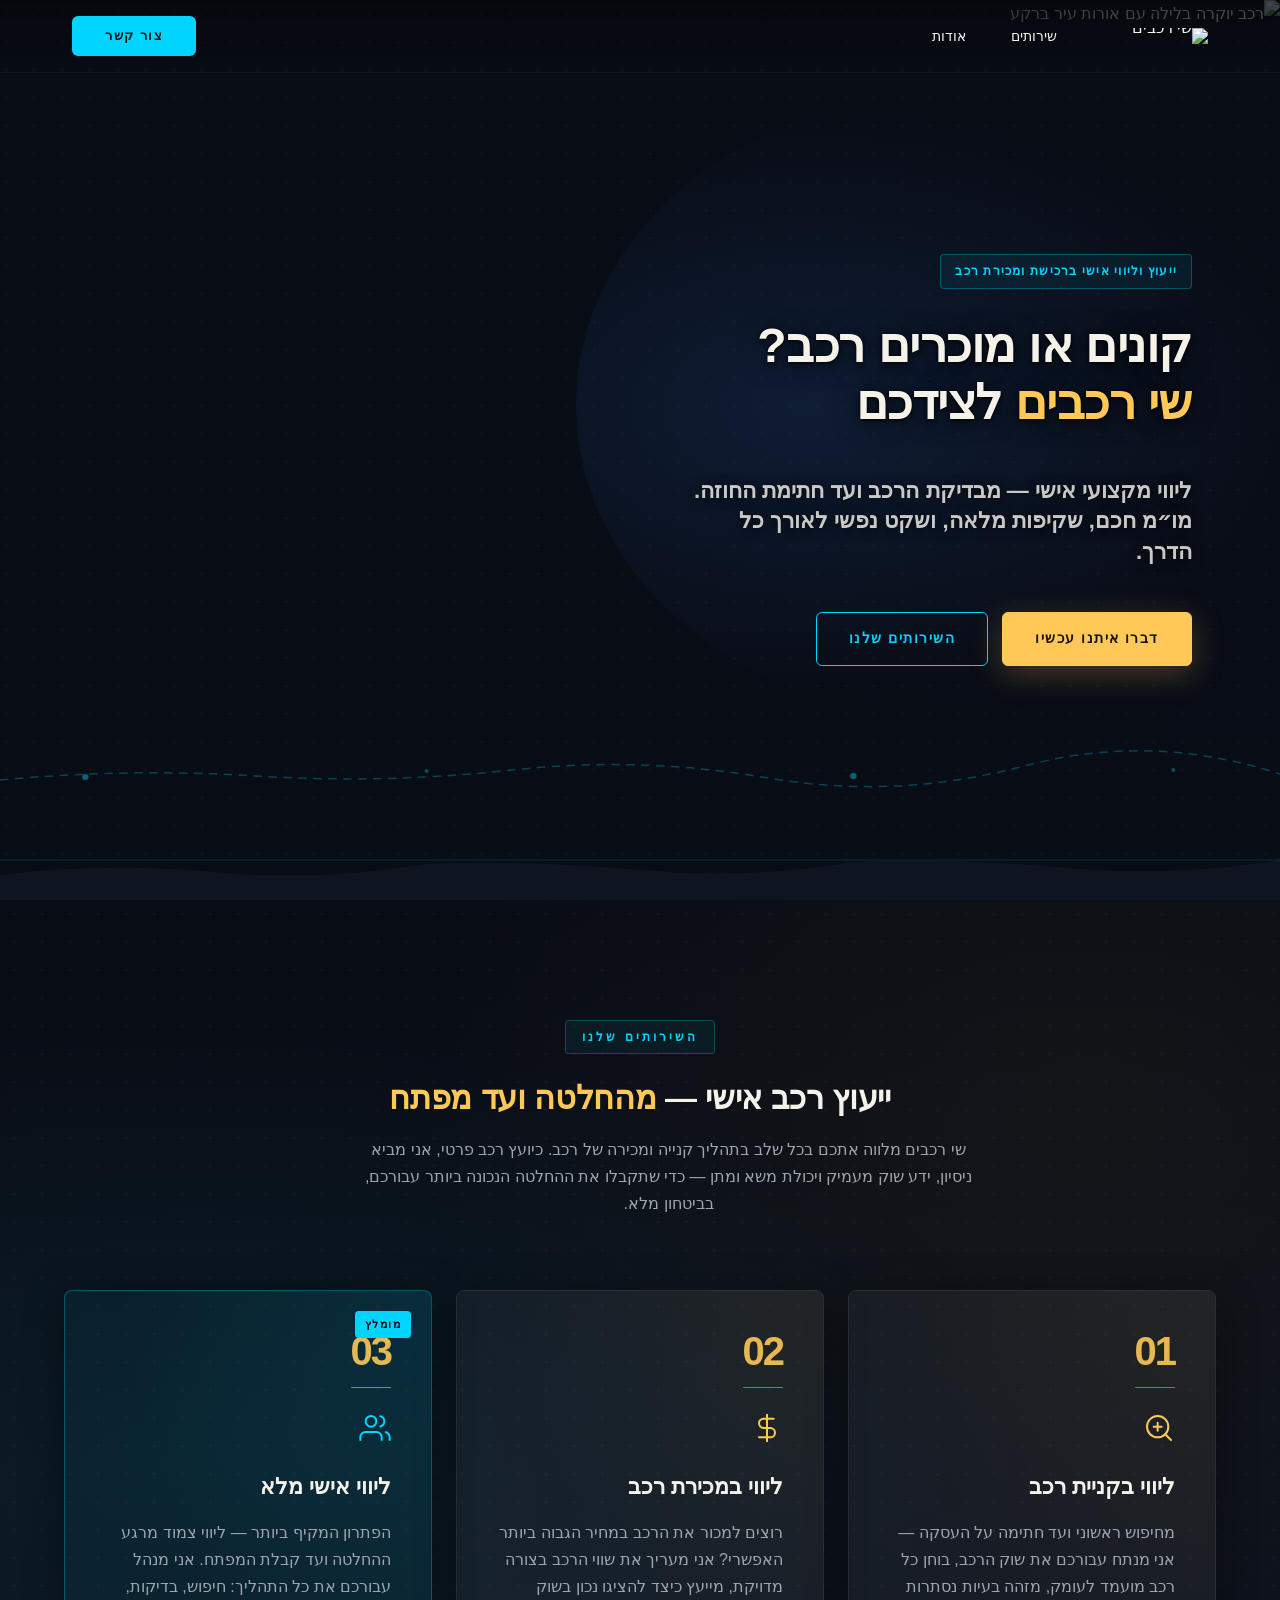
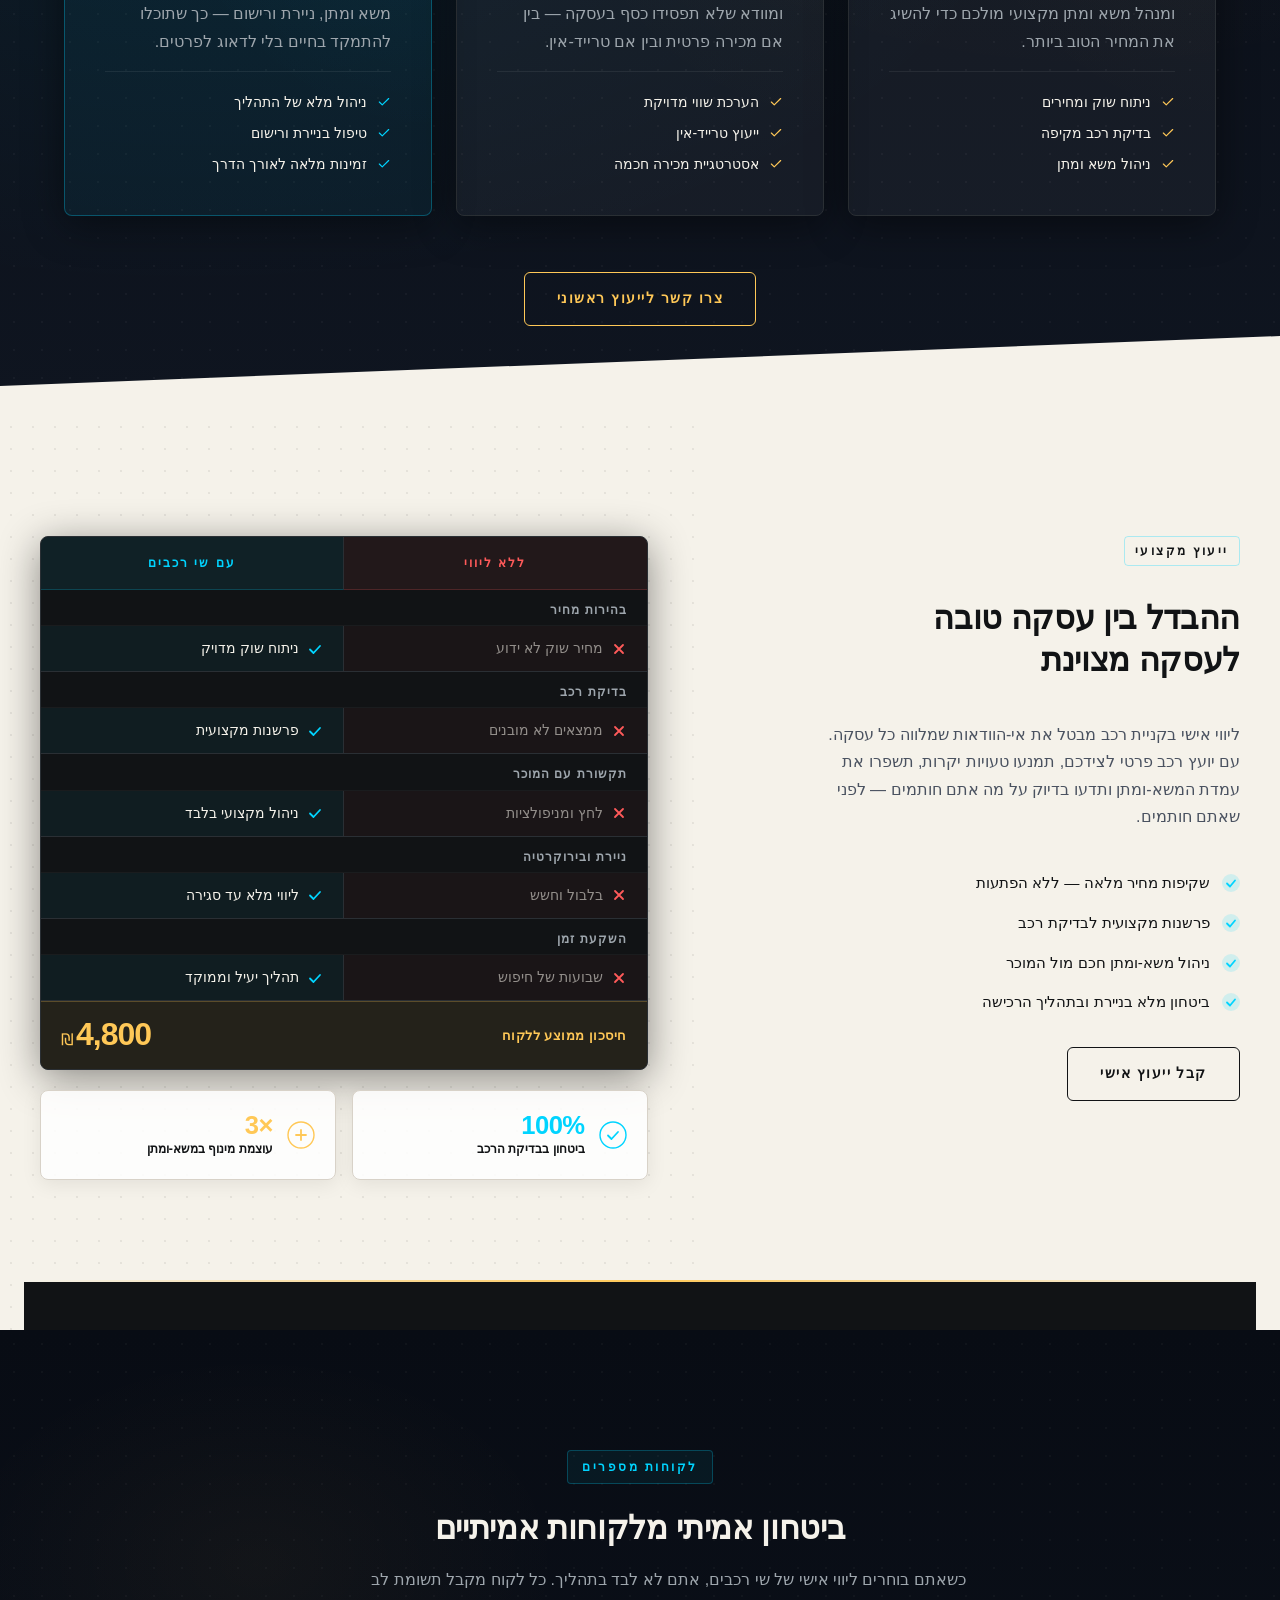
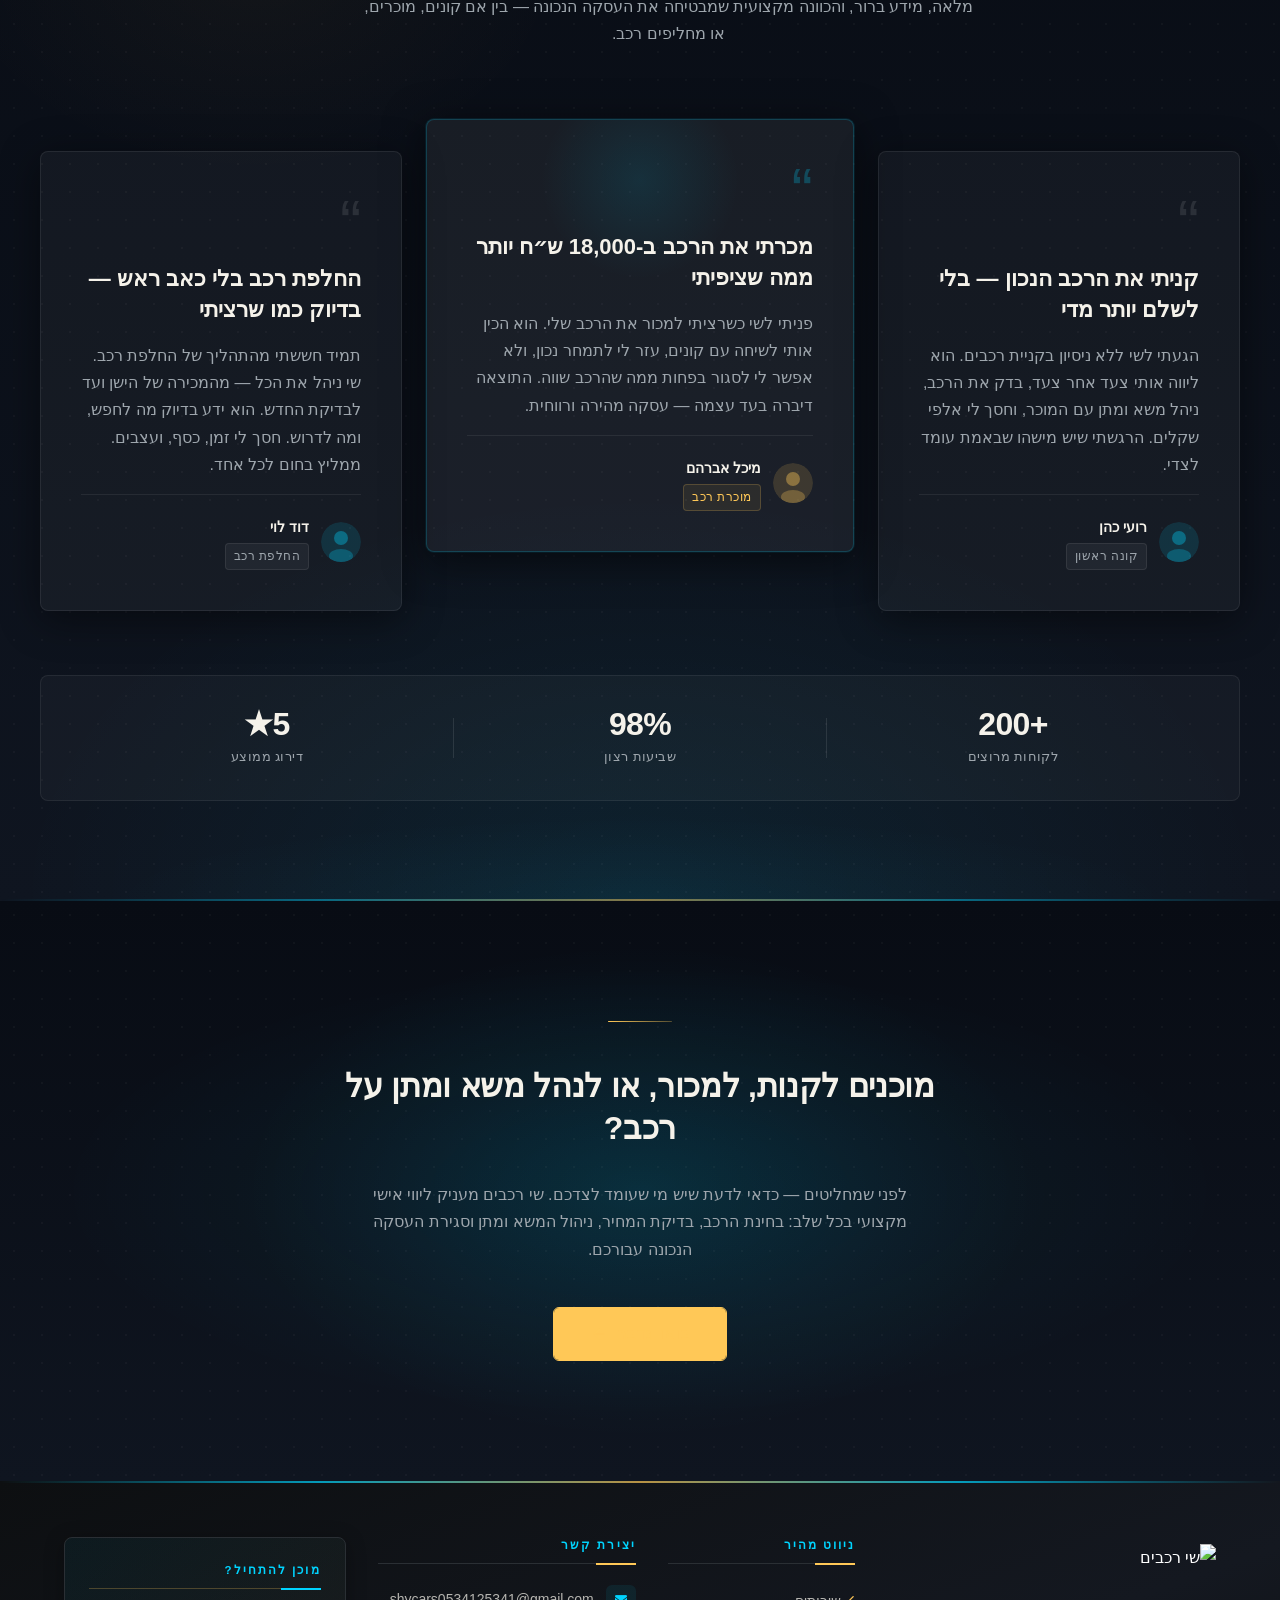
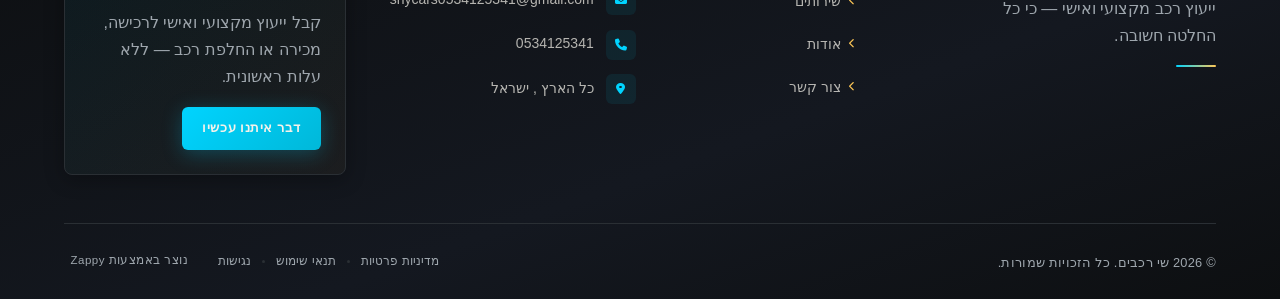
==== commit 5bd19084: "Background sync: Progressive GitHub Sync" ====
--- a/public/index.html
+++ b/public/index.html
@@ -1 +1 @@
-<!doctype html><html dir="rtl" lang="he"><head><meta charset="UTF-8"><meta content="width=device-width,initial-scale=1" name="viewport"><meta content="index, follow" name="robots"><title>שי רכבים — שי רכבים</title><meta content="שי רכבים מציע ליווי אישי מקצועי לכל מי שרוצה לקנות או למכור רכב בביטחון מלא. יועץ רכב פרטי שעובד רק בשבילך — בלי הפתעות, בלי טעויות, רק עסקה מנצחת." name="description"><meta content="שי רכבים, ייעוץ לקניית רכב יד שנייה, ליווי אישי בקניית רכב, יועץ רכב פרטי ישראל, קניית רכב בטוחה" name="keywords"><link href="/assets/favicon.ico" rel="icon" type="image/x-icon"><link href="/assets/favicon-16x16.png" rel="icon" type="image/png" sizes="16x16"><link href="/assets/favicon-32x32.png" rel="icon" type="image/png" sizes="32x32"><link href="/assets/favicon-48x48.png" rel="icon" type="image/png" sizes="48x48"><link href="/assets/favicon-192x192.png" rel="icon" type="image/png" sizes="192x192"><link href="/assets/favicon-512x512.png" rel="icon" type="image/png" sizes="512x512"><link href="/assets/apple-touch-icon.png" rel="apple-touch-icon"><script>!function(){"use strict";var t="96ed08ef-ebc2-467b-88ab-53da914509da",e="https://api.zappy5.com/api/analytics/track",a=18e5,n=2592e6,o=!0,i=!0,r=!0;var s=function(){var e="zappy_visitor_"+t,a=null;try{if(a=localStorage.getItem(e)){var o=JSON.parse(a),i=Date.now();if(i-o.created<n)return o.lastSeen=i,localStorage.setItem(e,JSON.stringify(o)),o.id}}catch(t){console.warn("Zappy Analytics: LocalStorage not available")}var r="zv_"+Date.now()+"_"+Math.random().toString(36).substr(2,9);try{localStorage.setItem(e,JSON.stringify({id:r,created:Date.now(),lastSeen:Date.now()}))}catch(t){}return r}(),c=function(){var e="zappy_session_"+t,n=null;try{if(n=sessionStorage.getItem(e)){var o=JSON.parse(n),i=Date.now();if(i-o.timestamp<a)return o.timestamp=i,sessionStorage.setItem(e,JSON.stringify(o)),o.id}}catch(t){console.warn("Zappy Analytics: SessionStorage not available")}var r="zs_"+Date.now()+"_"+Math.random().toString(36).substr(2,9);try{sessionStorage.setItem(e,JSON.stringify({id:r,timestamp:Date.now()}))}catch(t){}return r}();function l(a,n){n=n||{};var o={website_id:t,event_type:a,page_path:window.location.pathname,referrer:document.referrer||"direct",visitor_id:s,session_id:c,metadata:n};if(navigator.sendBeacon){var i=new Blob([JSON.stringify(o)],{type:"application/json"});navigator.sendBeacon(e,i)}else fetch(e,{method:"POST",headers:{"Content-Type":"application/json"},body:JSON.stringify(o),keepalive:!0}).catch(function(t){console.warn("Zappy Analytics: Failed to track event",t)})}o&&l("pageview",{title:document.title,url:window.location.href}),i&&document.addEventListener("click",function(t){var e=t.target;if("BUTTON"===e.tagName||e.closest("button")){var a="BUTTON"===e.tagName?e:e.closest("button");l("click",{element:"button",text:a.textContent.trim().substring(0,100),id:a.id||null,class:a.className||null})}else if("A"===e.tagName||e.closest("a")){var n="A"===e.tagName?e:e.closest("a");l("navigation",{element:"link",text:n.textContent.trim().substring(0,100),href:n.href,external:n.hostname!==window.location.hostname})}},!0),r&&document.addEventListener("submit",function(t){var e=t.target;l("form_submit",{form_id:e.id||null,form_name:e.name||null,form_action:e.action||null,form_method:e.method||"GET"})},!0);var d=Date.now();window.addEventListener("beforeunload",function(){l("page_unload",{time_on_page:Math.floor((Date.now()-d)/1e3),page_path:window.location.pathname})}),window.zappyAnalytics={track:l,getVisitorId:function(){return s},getSessionId:function(){return c}}}()</script><meta content="שי רכבים — שי רכבים" property="og:title"><meta content="שי רכבים מציע ליווי אישי מקצועי לכל מי שרוצה לקנות או למכור רכב בביטחון מלא. יועץ רכב פרטי שעובד רק בשבילך — בלי הפתעות, בלי טעויות, רק עסקה מנצחת." property="og:description"><meta content="summary_large_image" name="twitter:card"><meta content="שי רכבים — שי רכבים" name="twitter:title"><meta content="שי רכבים מציע ליווי אישי מקצועי לכל מי שרוצה לקנות או למכור רכב בביטחון מלא. יועץ רכב פרטי שעובד רק בשבילך — בלי הפתעות, בלי טעויות, רק עסקה מנצחת." name="twitter:description"><meta content="website" property="og:type"><meta content="he_IL" property="og:locale"><link href="https://cdnjs.cloudflare.com/ajax/libs/font-awesome/6.4.0/css/all.min.css" rel="stylesheet"><link href="/assets/favicon.ico" rel="icon" type="image/x-icon"><link href="/assets/favicon-16x16.png" rel="icon" type="image/png" sizes="16x16"><link href="/assets/favicon-32x32.png" rel="icon" type="image/png" sizes="32x32"><link href="/assets/favicon-48x48.png" rel="icon" type="image/png" sizes="48x48"><link href="/assets/favicon-192x192.png" rel="icon" type="image/png" sizes="192x192"><link href="/assets/favicon-512x512.png" rel="icon" type="image/png" sizes="512x512"><link href="/assets/apple-touch-icon.png" rel="apple-touch-icon"><link href="https://cdn.jsdelivr.net/npm/vanilla-cookieconsent@3/dist/cookieconsent.css" rel="stylesheet"><script src="https://cdn.jsdelivr.net/npm/vanilla-cookieconsent@3/dist/cookieconsent.umd.js"></script><script src="https://cdn.jsdelivr.net/gh/mickidum/acc_toolbar/acctoolbar/acctoolbar.min.js"></script><link href="/styles.css" rel="stylesheet"><style id="zappy-dropdown-submenu-styles">#navMenu li:has(.sub-menu),.nav-menu li:has(.sub-menu),.navbar li:has(.sub-menu),nav li:has(.sub-menu){position:relative}#navMenu .sub-menu,.nav-menu .sub-menu,.navbar .sub-menu,nav .sub-menu{display:block!important;position:absolute!important;top:100%;left:0;min-width:220px;background:#fff;border-radius:8px;box-shadow:0 8px 25px rgba(0,0,0,.15);padding:8px 0;opacity:0;visibility:hidden;transform:translateY(10px);transition:all .3s ease;z-index:1000;list-style:none;pointer-events:none}#navMenu li:hover>.sub-menu,.nav-menu li:hover>.sub-menu,.navbar li:hover>.sub-menu,nav li:hover>.sub-menu{opacity:1!important;visibility:visible!important;transform:translateY(0)!important;pointer-events:auto!important}.sub-menu li{list-style:none;margin:0;padding:0}.sub-menu a{display:block!important;padding:10px 16px!important;color:var(--text-dark,#333)!important;font-weight:500;text-decoration:none;white-space:nowrap;transition:background-color .2s}.sub-menu .zappy-nav-child>a{padding-left:28px!important;font-size:.9em!important;opacity:.85!important}[dir=rtl] .sub-menu .zappy-nav-child>a,html[lang=ar] .sub-menu .zappy-nav-child>a,html[lang=he] .sub-menu .zappy-nav-child>a{padding-left:10px!important;padding-right:28px!important}.sub-menu .zappy-nav-parent>a{font-weight:600!important}.sub-menu a:hover{background-color:#f5f5f5}[dir=rtl] .nav-menu .sub-menu,[dir=rtl] .navbar .sub-menu,[dir=rtl] nav .sub-menu,html[lang=ar] .nav-menu .sub-menu,html[lang=ar] .navbar .sub-menu,html[lang=ar] nav .sub-menu,html[lang=he] .nav-menu .sub-menu,html[lang=he] .navbar .sub-menu,html[lang=he] nav .sub-menu{left:auto!important;right:0!important}.sub-menu:empty,.sub-menu:not(:has(li)):not(:has(> a)),.sub-menu:not(:has(li:not(.zappy-hidden-menu-item))):not(:has(> a)){display:none!important;opacity:0!important;visibility:hidden!important;pointer-events:none!important}li:has(.menu-group-title):hover>.sub-menu{opacity:1!important;visibility:visible!important;transform:translateY(0)!important;pointer-events:auto!important}#navMenu>li>.menu-group-title,.nav-menu>li>.menu-group-title{display:inline-block;padding:.5rem 1rem;cursor:default;user-select:none}@media (max-width:768px){#navMenu .sub-menu,.nav-menu .sub-menu,.navbar .sub-menu,nav .sub-menu{position:static!important;transform:none!important;box-shadow:none!important;background:0 0!important;max-height:0;overflow:hidden;opacity:0;visibility:hidden;transition:max-height .3s ease,opacity .3s ease;padding:0!important;border-radius:0!important}#navMenu .sub-menu.mobile-expanded,.nav-menu .sub-menu.mobile-expanded,.navbar .sub-menu.mobile-expanded{max-height:none!important;overflow-y:visible!important;opacity:1!important;visibility:visible!important;padding:8px 0 8px 16px!important}[dir=rtl] .sub-menu.mobile-expanded,html[lang=he] .sub-menu.mobile-expanded{padding:8px 16px 8px 0!important}#navMenu li:hover>.sub-menu,.nav-menu li:hover>.sub-menu,.navbar li:hover>.sub-menu,nav li:hover>.sub-menu{opacity:0;visibility:hidden;pointer-events:none}#navMenu li>.sub-menu.mobile-expanded,.nav-menu li>.sub-menu.mobile-expanded,.navbar li>.sub-menu.mobile-expanded,nav li>.sub-menu.mobile-expanded{opacity:1!important;visibility:visible!important;pointer-events:auto!important}#navMenu li:has(.sub-menu),.nav-menu li:has(.sub-menu),.navbar li:has(.sub-menu),nav li:has(.sub-menu){display:flex!important;flex-wrap:wrap!important;align-items:center!important;position:relative!important;min-height:44px!important}#navMenu li:has(.sub-menu)>a,.nav-menu li:has(.sub-menu)>a,.navbar li:has(.sub-menu)>a,nav li:has(.sub-menu)>a{flex:1!important;min-width:0!important}#navMenu li:has(.sub-menu)>.menu-group-title,.nav-menu li:has(.sub-menu)>.menu-group-title,.navbar li:has(.sub-menu)>.menu-group-title,nav li:has(.sub-menu)>.menu-group-title{flex:1!important;min-width:0!important;padding:0!important;line-height:inherit!important}#navMenu li:has(.sub-menu)>.sub-menu,.nav-menu li:has(.sub-menu)>.sub-menu,.navbar li:has(.sub-menu)>.sub-menu,nav li:has(.sub-menu)>.sub-menu{flex-basis:100%!important;width:100%!important}#navMenu li:has(.sub-menu)>a [class*=arrow],#navMenu li:has(.sub-menu)>a [class*=chevron],.nav-menu li:has(.sub-menu)>a .fa-angle-down,.nav-menu li:has(.sub-menu)>a .fa-chevron-down,.nav-menu li:has(.sub-menu)>a [class*=arrow],.nav-menu li:has(.sub-menu)>a [class*=chevron],nav li:has(.sub-menu)>a [class*=arrow],nav li:has(.sub-menu)>a [class*=chevron]{display:none!important;visibility:hidden!important}.mobile-submenu-toggle{display:flex!important;align-items:center!important;justify-content:center!important;width:44px!important;height:auto!important;background:0 0!important;border:none!important;cursor:pointer!important;color:var(--text-light)!important;position:static!important;flex-shrink:0!important;align-self:stretch!important;z-index:2!important;padding:0!important;margin:0!important}.mobile-submenu-toggle::after{content:''!important;width:0!important;height:0!important;border-left:6px solid transparent!important;border-right:6px solid transparent!important;border-top:7px solid currentColor!important;transition:transform .3s ease!important}.mobile-submenu-toggle.expanded::after{transform:rotate(180deg)!important}.sub-menu a{padding:10px 0!important;display:block!important;color:var(--text-light)!important;white-space:normal!important}.sub-menu .zappy-nav-child>a{padding-left:28px!important;font-size:.9em!important;opacity:.85!important}[dir=rtl] .sub-menu .zappy-nav-child>a,html[lang=ar] .sub-menu .zappy-nav-child>a,html[lang=he] .sub-menu .zappy-nav-child>a{padding-left:0!important;padding-right:28px!important}.sub-menu .zappy-nav-parent>a{font-weight:600!important}#navMenu.active,.nav-menu.active{max-width:100vw!important;overflow-x:hidden!important;box-sizing:border-box!important}.navbar .sub-menu li a,.zappy-products-dropdown .sub-menu a,nav.navbar .sub-menu li a{color:var(--text-light)!important}}@media (min-width:769px){.mobile-submenu-toggle{display:none!important}}</style><style id="zappy-widget-visibility">#mic-access-tool-box,#mic-access-tool-general-button,#mic-init-access-tool #mic-access-tool-box,#mic-init-access-tool #mic-access-tool-general-button,#mic-init-access-tool .mic-access-tool-general-button,._access-icon,._access-menu,.mic-access-tool-box,.mic-access-tool-general-button,div[id*=mic-access-tool-box]{display:none!important;visibility:hidden!important;opacity:0!important;pointer-events:none!important}</style></head><body><nav class="navbar" dir="rtl"><button aria-label="Menu" class="mobile-toggle" id="mobileToggle"><svg viewBox="0 0 24 24" fill="none" height="24" width="24" class="hamburger-icon"><path d="M3 12h18M3 6h18M3 18h18" stroke="currentColor" stroke-width="2" stroke-linecap="round"></path></svg> <svg viewBox="0 0 24 24" fill="none" height="24" width="24" class="close-icon" style="display:none"><path d="M18 6L6 18M6 6l12 12" stroke="currentColor" stroke-width="2" stroke-linecap="round"></path></svg></button> <button aria-label="Call" class="phone-header-btn" data-phone="[business_phone]"><svg viewBox="0 0 24 24" fill="currentColor" height="20" width="20"><path d="M22 16.92v3a2 2 0 0 1-2.18 2 19.79 19.79 0 0 1-8.63-3.07 19.5 19.5 0 0 1-6-6 19.79 19.79 0 0 1-3.07-8.67A2 2 0 0 1 4.11 2h3a2 2 0 0 1 2 1.72 12.84 12.84 0 0 0 .7 2.81 2 2 0 0 1-.45 2.11L8.09 9.91a16 16 0 0 0 6 6l1.27-1.27a2 2 0 0 1 2.11-.45 12.84 12.84 0 0 0 2.81.7A2 2 0 0 1 22 16.92z"></path></svg></button><div class="nav-container"><div class="nav-right-group"><div class="nav-brand"><a href="/" class="logo-link"><img alt="שי רכבים" src="/assets/logo.webp" class="logo"></a></div><ul class="nav-menu" id="navMenu"><li><a href="/services">שירותים</a></li><li><a href="/about">אודות</a></li></ul></div><div class="nav-cta-container"><a href="/contact" class="nav-cta-btn">צור קשר</a></div></div></nav><script>window.addEventListener("load",function(){const e=document.querySelector(".navbar, nav, header");if(!e)return void console.log("[Navbar] Navbar element not found");let t=document.getElementById("mobileToggle")||document.querySelector(".mobile-toggle")||document.querySelector(".hamburger")||document.querySelector(".hamburger-menu")||document.querySelector(".menu-toggle")||document.querySelector(".burger-menu")||document.querySelector('[aria-label="Menu"]')||document.querySelector('[aria-label="תפריט"]');const o=document.querySelector(".phone-header-btn"),n=window.getComputedStyle(e);let r=n.backgroundColor;if(console.log("[Navbar] Initial navbar background:",r),"transparent"===r||"rgba(0, 0, 0, 0)"===r||r.startsWith("rgba")&&r.includes(", 0)")){const e=n.backgroundImage;if(e&&"none"!==e)console.log("[Navbar] Navbar has background image/gradient, using dark text"),r="rgb(240, 240, 240)";else{const e=window.getComputedStyle(document.body).backgroundColor;console.log("[Navbar] Navbar transparent, using body background:",e),r=e}}const i=r.match(/\d+/g);if(i&&i.length>=3){const e=(.299*parseInt(i[0])+.587*parseInt(i[1])+.114*parseInt(i[2]))/255;console.log("[Navbar] Mobile button colors preserved from Claude CSS (luminance:",e.toFixed(2)+")");const n=document.createElement("style");n.id="zappy-mobile-nav-fix";document.documentElement.lang;document.documentElement.dir,n.textContent='\n        /* Hide mobile buttons on desktop, show only on mobile */\n        @media (min-width: 769px) {\n          .mobile-toggle,\n          .phone-header-btn {\n            display: none !important;\n          }\n        }\n        \n        /* Show and position mobile buttons correctly on mobile */\n        @media (max-width: 768px) {\n          .mobile-toggle,\n          .phone-header-btn {\n            position: absolute !important;\n            top: 50% !important;\n            transform: translateY(-50%) !important;\n            z-index: 1001 !important;\n            display: flex !important;\n            align-items: center !important;\n            justify-content: center !important;\n            width: 36px !important;\n            height: 36px !important;\n            border-radius: 50% !important;\n            border: none !important;\n            cursor: pointer !important;\n            padding: 6px !important;\n            background: none !important;\n            color: var(--nav-text, var(--text-light)) !important;\n          }\n          \n          /* LTR positioning (default): hamburger LEFT, phone RIGHT */\n          html:not([dir="rtl"]):not([lang="he"]):not([lang="ar"]) .mobile-toggle,\n          html[dir="ltr"] .mobile-toggle {\n            left: 12px !important;\n            right: auto !important;\n          }\n          html:not([dir="rtl"]):not([lang="he"]):not([lang="ar"]) .phone-header-btn,\n          html[dir="ltr"] .phone-header-btn {\n            right: 12px !important;\n            left: auto !important;\n          }\n          \n          /* RTL positioning: hamburger RIGHT, phone LEFT */\n          html[dir="rtl"] .mobile-toggle,\n          html[lang="he"] .mobile-toggle,\n          html[lang="ar"] .mobile-toggle {\n            right: 12px !important;\n            left: auto !important;\n          }\n          html[dir="rtl"] .phone-header-btn,\n          html[lang="he"] .phone-header-btn,\n          html[lang="ar"] .phone-header-btn {\n            left: 12px !important;\n            right: auto !important;\n          }\n          \n          /* CRITICAL: Ensure nav-container has min-height on mobile */\n          /* All children are positioned absolutely/fixed on mobile, so height:auto collapses to 0 */\n          .nav-container {\n            min-height: 70px !important;\n            position: relative !important;\n          }\n          \n          /* Ensure SVG icons are properly sized and inherit color */\n          .mobile-toggle svg,\n          .phone-header-btn svg {\n            width: 24px !important;\n            height: 24px !important;\n            /* Don\'t force display - let JavaScript control hamburger/close toggle */\n          }\n          \n          /* Reset nav-cta-container on mobile - remove desktop box-shadow/padding */\n          /* that creates a visible ghost box when CTA button is hidden */\n          .nav-cta-container {\n            box-shadow: none !important;\n            padding: 0 !important;\n          }\n          \n          /* Hide nav-cta-container entirely on mobile when there\'s no lang-switcher */\n          /* (only the CTA button is inside, and it\'s hidden on mobile) */\n          .nav-cta-container:not(:has(.lang-switcher)) {\n            display: none !important;\n          }\n          \n          /* CRITICAL: Prevent hero image fade gradient from bleeding over headline text */\n          /* The .image-fade-gradient has bottom: -30px (extends below parent) */\n          /* On mobile stacked layout, this overlaps the h1 text below the image */\n          .hero-image-column {\n            overflow: hidden !important;\n          }\n          .image-fade-gradient {\n            bottom: 0 !important;\n          }\n          \n          /* Hide desktop language switcher on mobile - hamburger menu handles it */\n          /* High specificity to override stored CSS */\n          .lang-switcher,\n          .nav-cta-container .lang-switcher,\n          .nav-container .lang-switcher,\n          .navbar .lang-switcher,\n          .navbar .nav-cta-container .lang-switcher {\n            display: none !important;\n          }\n        }\n      ';const r=document.getElementById("zappy-mobile-nav-fix");r&&r.remove(),document.head.appendChild(n),console.log("[Navbar] Critical CSS injected for mobile nav positioning");const l=window.innerWidth<=768;if(t){const e=t.querySelector(".hamburger-icon"),o=t.querySelector(".close-icon");e&&(e.style.setProperty("width","24px","important"),e.style.setProperty("height","24px","important"),e.style.setProperty("display","block","important")),o&&(o.style.setProperty("width","24px","important"),o.style.setProperty("height","24px","important"),o.style.setProperty("display","none","important")),l?(t.style.setProperty("position","absolute","important"),t.style.setProperty("top","50%","important"),t.style.setProperty("transform","translateY(-50%)","important"),t.style.setProperty("z-index","1001","important"),t.style.removeProperty("left"),t.style.removeProperty("right"),console.log("[Navbar] Mobile toggle positioning applied (mobile viewport)")):(t.style.removeProperty("position"),t.style.removeProperty("top"),t.style.removeProperty("transform"),t.style.removeProperty("z-index"),t.style.removeProperty("left"),t.style.removeProperty("right"),console.log("[Navbar] Desktop viewport - cleared mobile toggle inline positioning"))}if(o){const e=o.querySelector("svg");e&&(e.style.width="24px",e.style.height="24px",e.setAttribute("width","24"),e.setAttribute("height","24")),l?(o.style.setProperty("position","absolute","important"),o.style.setProperty("top","50%","important"),o.style.setProperty("transform","translateY(-50%)","important"),o.style.setProperty("z-index","1001","important"),o.style.removeProperty("left"),o.style.removeProperty("right"),console.log("[Navbar] Phone button positioning applied (mobile viewport)")):(o.style.removeProperty("position"),o.style.removeProperty("top"),o.style.removeProperty("transform"),o.style.removeProperty("z-index"),o.style.removeProperty("left"),o.style.removeProperty("right"),console.log("[Navbar] Desktop viewport - cleared phone button inline positioning"))}}else console.log("[Navbar] Could not parse background color:",r);t=document.getElementById("mobileToggle")||document.querySelector(".mobile-toggle")||document.querySelector(".hamburger")||document.querySelector(".hamburger-menu")||document.querySelector(".menu-toggle")||document.querySelector(".burger-menu")||document.querySelector('[aria-label="Menu"]')||document.querySelector('[aria-label="תפריט"]');const l=document.getElementById("navMenu")||document.querySelector(".nav-menu")||document.querySelector(".nav-links")||document.querySelector("nav ul:not(.submenu)");if(!t||!l)return void console.log("[Navbar] Mobile toggle or menu not found:",{toggle:!!t,menu:!!l});l.id||(l.id="navMenu"),console.log("[Navbar] Initializing mobile menu...");const a=t.cloneNode(!0);t.parentNode.replaceChild(a,t),a.addEventListener("click",function(e){e.preventDefault(),e.stopPropagation();const t=this.querySelector(".hamburger-icon"),o=this.querySelector(".close-icon");l.classList.contains("active")?(l.classList.remove("active"),t&&t.style.setProperty("display","block","important"),o&&o.style.setProperty("display","none","important"),document.body.style.overflow="",console.log("[Navbar] Menu closed")):(l.classList.add("active"),t&&t.style.setProperty("display","none","important"),o&&o.style.setProperty("display","block","important"),document.body.style.overflow="hidden",console.log("[Navbar] Menu opened"))}),l.querySelectorAll("a").forEach(function(e){e.addEventListener("click",function(){if("#"===this.getAttribute("href"))return;const e=a.querySelector(".hamburger-icon"),t=a.querySelector(".close-icon");l.classList.remove("active"),e&&e.style.setProperty("display","block","important"),t&&t.style.setProperty("display","none","important"),document.body.style.overflow="",console.log("[Navbar] Menu closed (link clicked)")})});var s=l.querySelectorAll(".dropdown-toggle");s.forEach(function(e){e.addEventListener("click",function(e){e.preventDefault(),e.stopPropagation();var t=this.closest(".nav-dropdown");t&&(t.parentNode.querySelectorAll(".nav-dropdown.open").forEach(function(e){e!==t&&e.classList.remove("open")}),t.classList.toggle("open"),console.log("[Navbar] Dropdown toggled:",t.classList.contains("open")?"open":"closed"))})}),document.addEventListener("click",function(e){e.target.closest(".nav-dropdown")||document.querySelectorAll(".nav-dropdown.open").forEach(function(e){e.classList.remove("open")})}),console.log("[Navbar] Dropdown handlers initialized for "+s.length+" dropdowns"),o&&o.addEventListener("click",function(){const e=document.querySelectorAll('a[href^="tel:"]'),t=e.length>0?e[0].getAttribute("href").replace("tel:",""):"[business_phone]";window.location.href="tel:"+t,console.log("[Navbar] Phone button clicked")}),console.log("[Navbar] Mobile menu initialized successfully");const p=function(){const e=document.querySelector(".whatsapp-float");e&&(window.innerWidth>=769?(e.style.setProperty("display","none","important"),e.style.setProperty("visibility","hidden","important"),e.style.setProperty("opacity","0","important"),e.style.setProperty("pointer-events","none","important"),console.log("[WhatsApp] Button hidden on desktop")):(e.style.removeProperty("display"),e.style.removeProperty("visibility"),e.style.removeProperty("opacity"),e.style.removeProperty("pointer-events"),console.log("[WhatsApp] Button visible on mobile")))};let c;p(),window.addEventListener("resize",function(){clearTimeout(c),c=setTimeout(p,100)})})</script><main><section class="index-hero-section" data-layout-spec="בית-hero" dir="rtl" data-hero-type="fullscreen-scrim"><div class="index-hero-bg"><img alt="רכב יוקרה בלילה עם אורות עיר ברקע" src="/assets/site-index-hero-image-1.webp" data-context="Cinematic night-time automotive scene: a sleek dark luxury car parked on a rain-slicked urban street, city lights reflecting on the wet asphalt, distant bokeh city skyline in deep blue and graphite tones, moody atmospheric lighting with subtle cyan rim light on the car, high contrast editorial photography style, no people visible, ultra-wide angle, dark dramatic mood" data-hero-bg="true" data-placeholder="index-hero-image-1" height="700" width="1200"></div><div class="index-hero-scrim" aria-hidden="true"></div><div class="index-hero-glow" aria-hidden="true"></div><div class="index-hero-dots" aria-hidden="true"></div><svg viewBox="0 0 1200 60" xmlns="http://www.w3.org/2000/svg" aria-hidden="true" data-no-icon-edit="true" preserveAspectRatio="none" class="index-hero-routeline"><path d="M0,40 Q120,28 240,36 T480,30 T720,38 T960,26 T1200,34" stroke="rgba(0,212,255,0.35)" stroke-width="1.5" fill="none" stroke-dasharray="8 6"></path><circle cx="80" cy="37" r="3" fill="rgba(0,212,255,0.55)"></circle><circle cx="400" cy="31" r="2" fill="rgba(0,212,255,0.4)"></circle><circle cx="800" cy="36" r="3" fill="rgba(0,212,255,0.55)"></circle><circle cx="1100" cy="30" r="2" fill="rgba(0,212,255,0.4)"></circle></svg><div class="index-hero-container"><div class="index-hero-content"><span class="index-hero-eyebrow">ייעוץ וליווי אישי ברכישת ומכירת רכב</span><h1 class="index-hero-headline">קונים או מוכרים רכב?<br><span class="index-hero-accent">שי רכבים</span> לצידכם</h1><h3 class="index-hero-subtitle">ליווי מקצועי אישי — מבדיקת הרכב ועד חתימת החוזה.<br>מו״מ חכם, שקיפות מלאה, ושקט נפשי לאורך כל הדרך.</h3><div class="index-hero-ctas"><a href="/contact" class="index-hero-btn-primary">דברו איתנו עכשיו</a> <a href="/services" class="index-hero-btn-secondary">השירותים שלנו</a></div></div></div><div class="index-hero-divider-wrapper"><svg viewBox="0 0 1200 80" xmlns="http://www.w3.org/2000/svg" aria-hidden="true" data-no-icon-edit="true" preserveAspectRatio="none"><path d="M0,80 L0,55 Q100,42 200,52 T400,44 Q500,40 600,50 T800,42 Q900,38 1000,48 T1200,40 L1200,80 Z" fill="#0F1520"></path><line x1="0" x2="1200" y1="40" y2="40" stroke="rgba(0,212,255,0.18)" stroke-width="1"></line></svg></div></section><section class="index-services-section" data-layout-spec="בית-services" dir="rtl"><div class="index-services-section__dots" aria-hidden="true"></div><div class="index-services-section__container"><div class="index-services-section__intro"><span class="index-services-section__eyebrow">השירותים שלנו</span><h2 class="index-services-section__heading">ייעוץ רכב אישי — <span class="index-services-section__heading-accent">מהחלטה ועד מפתח</span></h2><p class="index-services-section__subtext">שי רכבים מלווה אתכם בכל שלב בתהליך קנייה ומכירה של רכב. כיועץ רכב פרטי, אני מביא ניסיון, ידע שוק מעמיק ויכולת משא ומתן — כדי שתקבלו את ההחלטה הנכונה ביותר עבורכם, בביטחון מלא.</p></div><div class="index-services-section__grid"><article class="index-services-section__card"><div class="index-services-section__card-inner"><span class="index-services-section__card-number">01</span><div class="index-services-section__card-accent-line"></div><div class="index-services-section__card-icon"><svg viewBox="0 0 24 24" fill="none" height="32" width="32" xmlns="http://www.w3.org/2000/svg" data-element-type="icon" data-icon-type="svg" aria-hidden="true" stroke="currentColor" stroke-linecap="round" stroke-linejoin="round" stroke-width="1.5"><circle cx="11" cy="11" r="8"></circle><path d="m21 21-4.35-4.35"></path><path d="M11 8v6M8 11h6"></path></svg></div><h3 class="index-services-section__card-title">ליווי בקניית רכב</h3><p class="index-services-section__card-desc">מחיפוש ראשוני ועד חתימה על העסקה — אני מנתח עבורכם את שוק הרכב, בוחן כל רכב מועמד לעומק, מזהה בעיות נסתרות ומנהל משא ומתן מקצועי מולכם כדי להשיג את המחיר הטוב ביותר.</p><ul class="index-services-section__card-features"><li><svg viewBox="0 0 24 24" fill="none" height="14" width="14" xmlns="http://www.w3.org/2000/svg" aria-hidden="true" stroke="currentColor" stroke-linecap="round" stroke-linejoin="round" stroke-width="2"><polyline points="20 6 9 17 4 12"></polyline></svg> <span>ניתוח שוק ומחירים</span></li><li><svg viewBox="0 0 24 24" fill="none" height="14" width="14" xmlns="http://www.w3.org/2000/svg" aria-hidden="true" stroke="currentColor" stroke-linecap="round" stroke-linejoin="round" stroke-width="2"><polyline points="20 6 9 17 4 12"></polyline></svg> <span>בדיקת רכב מקיפה</span></li><li><svg viewBox="0 0 24 24" fill="none" height="14" width="14" xmlns="http://www.w3.org/2000/svg" aria-hidden="true" stroke="currentColor" stroke-linecap="round" stroke-linejoin="round" stroke-width="2"><polyline points="20 6 9 17 4 12"></polyline></svg> <span>ניהול משא ומתן</span></li></ul></div></article><article class="index-services-section__card"><div class="index-services-section__card-inner"><span class="index-services-section__card-number">02</span><div class="index-services-section__card-accent-line"></div><div class="index-services-section__card-icon"><svg viewBox="0 0 24 24" fill="none" height="32" width="32" xmlns="http://www.w3.org/2000/svg" data-element-type="icon" data-icon-type="svg" aria-hidden="true" stroke="currentColor" stroke-linecap="round" stroke-linejoin="round" stroke-width="1.5"><path d="M12 2v20M17 5H9.5a3.5 3.5 0 0 0 0 7h5a3.5 3.5 0 0 1 0 7H6"></path></svg></div><h3 class="index-services-section__card-title">ליווי במכירת רכב</h3><p class="index-services-section__card-desc">רוצים למכור את הרכב במחיר הגבוה ביותר האפשרי? אני מעריך את שווי הרכב בצורה מדויקת, מייעץ כיצד להציגו נכון בשוק ומוודא שלא תפסידו כסף בעסקה — בין אם מכירה פרטית ובין אם טרייד-אין.</p><ul class="index-services-section__card-features"><li><svg viewBox="0 0 24 24" fill="none" height="14" width="14" xmlns="http://www.w3.org/2000/svg" aria-hidden="true" stroke="currentColor" stroke-linecap="round" stroke-linejoin="round" stroke-width="2"><polyline points="20 6 9 17 4 12"></polyline></svg> <span>הערכת שווי מדויקת</span></li><li><svg viewBox="0 0 24 24" fill="none" height="14" width="14" xmlns="http://www.w3.org/2000/svg" aria-hidden="true" stroke="currentColor" stroke-linecap="round" stroke-linejoin="round" stroke-width="2"><polyline points="20 6 9 17 4 12"></polyline></svg> <span>ייעוץ טרייד-אין</span></li><li><svg viewBox="0 0 24 24" fill="none" height="14" width="14" xmlns="http://www.w3.org/2000/svg" aria-hidden="true" stroke="currentColor" stroke-linecap="round" stroke-linejoin="round" stroke-width="2"><polyline points="20 6 9 17 4 12"></polyline></svg> <span>אסטרטגיית מכירה חכמה</span></li></ul></div></article><article class="index-services-section__card index-services-section__card--featured"><div class="index-services-section__card-inner"><span class="index-services-section__card-number">03</span><div class="index-services-section__card-accent-line index-services-section__card-accent-line--cyan"></div><div class="index-services-section__card-icon index-services-section__card-icon--cyan"><svg viewBox="0 0 24 24" fill="none" height="32" width="32" xmlns="http://www.w3.org/2000/svg" data-element-type="icon" data-icon-type="svg" aria-hidden="true" stroke="currentColor" stroke-linecap="round" stroke-linejoin="round" stroke-width="1.5"><path d="M17 21v-2a4 4 0 0 0-4-4H5a4 4 0 0 0-4 4v2"></path><circle cx="9" cy="7" r="4"></circle><path d="M23 21v-2a4 4 0 0 0-3-3.87"></path><path d="M16 3.13a4 4 0 0 1 0 7.75"></path></svg></div><h3 class="index-services-section__card-title">ליווי אישי מלא</h3><p class="index-services-section__card-desc">הפתרון המקיף ביותר — ליווי צמוד מרגע ההחלטה ועד קבלת המפתח. אני מנהל עבורכם את כל התהליך: חיפוש, בדיקות, משא ומתן, ניירת ורישום — כך שתוכלו להתמקד בחיים בלי לדאוג לפרטים.</p><ul class="index-services-section__card-features"><li><svg viewBox="0 0 24 24" fill="none" height="14" width="14" xmlns="http://www.w3.org/2000/svg" aria-hidden="true" stroke="currentColor" stroke-linecap="round" stroke-linejoin="round" stroke-width="2"><polyline points="20 6 9 17 4 12"></polyline></svg> <span>ניהול מלא של התהליך</span></li><li><svg viewBox="0 0 24 24" fill="none" height="14" width="14" xmlns="http://www.w3.org/2000/svg" aria-hidden="true" stroke="currentColor" stroke-linecap="round" stroke-linejoin="round" stroke-width="2"><polyline points="20 6 9 17 4 12"></polyline></svg> <span>טיפול בניירת ורישום</span></li><li><svg viewBox="0 0 24 24" fill="none" height="14" width="14" xmlns="http://www.w3.org/2000/svg" aria-hidden="true" stroke="currentColor" stroke-linecap="round" stroke-linejoin="round" stroke-width="2"><polyline points="20 6 9 17 4 12"></polyline></svg> <span>זמינות מלאה לאורך הדרך</span></li></ul><div class="index-services-section__card-badge">מומלץ</div></div></article></div><div class="index-services-section__cta-wrap"><a href="#contact" class="index-services-section__cta-btn">צרו קשר לייעוץ ראשוני</a></div></div><div class="index-services-section__divider-wrapper"><svg viewBox="0 0 1440 90" xmlns="http://www.w3.org/2000/svg" aria-hidden="true" data-no-icon-edit="true" preserveAspectRatio="none"><polygon fill="#F5F2EA" points="0,90 0,60 1440,10 1440,90"></polygon></svg></div></section><section class="index-comparison-section" data-layout-spec="בית-comparison" dir="rtl"><div class="icp-dot-grid" aria-hidden="true"></div><div class="icp-container"><div class="icp-content-col"><span class="icp-eyebrow">ייעוץ מקצועי</span><h2 class="icp-heading">ההבדל בין עסקה טובה<br>לעסקה <span class="icp-heading-accent">מצוינת</span></h2><p class="icp-body">ליווי אישי בקניית רכב מבטל את אי-הוודאות שמלווה כל עסקה. עם יועץ רכב פרטי לצידכם, תמנעו טעויות יקרות, תשפרו את עמדת המשא-ומתן ותדעו בדיוק על מה אתם חותמים — לפני שאתם חותמים.</p><ul class="icp-value-list"><li><span class="icp-check-icon" aria-hidden="true"><svg viewBox="0 0 18 18" fill="none" height="18" width="18" xmlns="http://www.w3.org/2000/svg" data-element-type="icon" data-icon-type="svg"><circle cx="9" cy="9" r="9" fill="var(--secondary)" opacity="0.15"></circle><path d="M5 9.5l3 3 5-6" stroke="var(--secondary)" stroke-width="1.8" stroke-linecap="round" stroke-linejoin="round"></path></svg> </span><span>שקיפות מחיר מלאה — ללא הפתעות</span></li><li><span class="icp-check-icon" aria-hidden="true"><svg viewBox="0 0 18 18" fill="none" height="18" width="18" xmlns="http://www.w3.org/2000/svg" data-element-type="icon" data-icon-type="svg"><circle cx="9" cy="9" r="9" fill="var(--secondary)" opacity="0.15"></circle><path d="M5 9.5l3 3 5-6" stroke="var(--secondary)" stroke-width="1.8" stroke-linecap="round" stroke-linejoin="round"></path></svg> </span><span>פרשנות מקצועית לבדיקת רכב</span></li><li><span class="icp-check-icon" aria-hidden="true"><svg viewBox="0 0 18 18" fill="none" height="18" width="18" xmlns="http://www.w3.org/2000/svg" data-element-type="icon" data-icon-type="svg"><circle cx="9" cy="9" r="9" fill="var(--secondary)" opacity="0.15"></circle><path d="M5 9.5l3 3 5-6" stroke="var(--secondary)" stroke-width="1.8" stroke-linecap="round" stroke-linejoin="round"></path></svg> </span><span>ניהול משא-ומתן חכם מול המוכר</span></li><li><span class="icp-check-icon" aria-hidden="true"><svg viewBox="0 0 18 18" fill="none" height="18" width="18" xmlns="http://www.w3.org/2000/svg" data-element-type="icon" data-icon-type="svg"><circle cx="9" cy="9" r="9" fill="var(--secondary)" opacity="0.15"></circle><path d="M5 9.5l3 3 5-6" stroke="var(--secondary)" stroke-width="1.8" stroke-linecap="round" stroke-linejoin="round"></path></svg> </span><span>ביטחון מלא בניירת ובתהליך הרכישה</span></li></ul><a href="#contact" class="icp-cta-btn">קבל ייעוץ אישי</a></div><div class="icp-panel-col"><div class="icp-panel"><div class="icp-panel-header"><div class="icp-col-label icp-col-alone">ללא ליווי</div><div class="icp-col-label icp-col-guided">עם שי רכבים</div></div><div class="icp-row"><div class="icp-row-label">בהירות מחיר</div><div class="icp-row-cells"><div class="icp-cell icp-cell-bad"><svg viewBox="0 0 16 16" fill="none" height="16" width="16" xmlns="http://www.w3.org/2000/svg" data-element-type="icon" data-icon-type="svg"><path d="M4 4l8 8M12 4l-8 8" stroke="#FF5A5A" stroke-width="1.8" stroke-linecap="round"></path></svg> <span>מחיר שוק לא ידוע</span></div><div class="icp-cell icp-cell-good"><svg viewBox="0 0 16 16" fill="none" height="16" width="16" xmlns="http://www.w3.org/2000/svg" data-element-type="icon" data-icon-type="svg"><path d="M3 8.5l3.5 3.5 6.5-7" stroke="var(--secondary)" stroke-width="1.8" stroke-linecap="round" stroke-linejoin="round"></path></svg> <span>ניתוח שוק מדויק</span></div></div></div><div class="icp-row"><div class="icp-row-label">בדיקת רכב</div><div class="icp-row-cells"><div class="icp-cell icp-cell-bad"><svg viewBox="0 0 16 16" fill="none" height="16" width="16" xmlns="http://www.w3.org/2000/svg" data-element-type="icon" data-icon-type="svg"><path d="M4 4l8 8M12 4l-8 8" stroke="#FF5A5A" stroke-width="1.8" stroke-linecap="round"></path></svg> <span>ממצאים לא מובנים</span></div><div class="icp-cell icp-cell-good"><svg viewBox="0 0 16 16" fill="none" height="16" width="16" xmlns="http://www.w3.org/2000/svg" data-element-type="icon" data-icon-type="svg"><path d="M3 8.5l3.5 3.5 6.5-7" stroke="var(--secondary)" stroke-width="1.8" stroke-linecap="round" stroke-linejoin="round"></path></svg> <span>פרשנות מקצועית</span></div></div></div><div class="icp-row"><div class="icp-row-label">תקשורת עם המוכר</div><div class="icp-row-cells"><div class="icp-cell icp-cell-bad"><svg viewBox="0 0 16 16" fill="none" height="16" width="16" xmlns="http://www.w3.org/2000/svg" data-element-type="icon" data-icon-type="svg"><path d="M4 4l8 8M12 4l-8 8" stroke="#FF5A5A" stroke-width="1.8" stroke-linecap="round"></path></svg> <span>לחץ ומניפולציות</span></div><div class="icp-cell icp-cell-good"><svg viewBox="0 0 16 16" fill="none" height="16" width="16" xmlns="http://www.w3.org/2000/svg" data-element-type="icon" data-icon-type="svg"><path d="M3 8.5l3.5 3.5 6.5-7" stroke="var(--secondary)" stroke-width="1.8" stroke-linecap="round" stroke-linejoin="round"></path></svg> <span>ניהול מקצועי בלבד</span></div></div></div><div class="icp-row"><div class="icp-row-label">ניירת ובירוקרטיה</div><div class="icp-row-cells"><div class="icp-cell icp-cell-bad"><svg viewBox="0 0 16 16" fill="none" height="16" width="16" xmlns="http://www.w3.org/2000/svg" data-element-type="icon" data-icon-type="svg"><path d="M4 4l8 8M12 4l-8 8" stroke="#FF5A5A" stroke-width="1.8" stroke-linecap="round"></path></svg> <span>בלבול וחשש</span></div><div class="icp-cell icp-cell-good"><svg viewBox="0 0 16 16" fill="none" height="16" width="16" xmlns="http://www.w3.org/2000/svg" data-element-type="icon" data-icon-type="svg"><path d="M3 8.5l3.5 3.5 6.5-7" stroke="var(--secondary)" stroke-width="1.8" stroke-linecap="round" stroke-linejoin="round"></path></svg> <span>ליווי מלא עד סגירה</span></div></div></div><div class="icp-row"><div class="icp-row-label">השקעת זמן</div><div class="icp-row-cells"><div class="icp-cell icp-cell-bad"><svg viewBox="0 0 16 16" fill="none" height="16" width="16" xmlns="http://www.w3.org/2000/svg" data-element-type="icon" data-icon-type="svg"><path d="M4 4l8 8M12 4l-8 8" stroke="#FF5A5A" stroke-width="1.8" stroke-linecap="round"></path></svg> <span>שבועות של חיפוש</span></div><div class="icp-cell icp-cell-good"><svg viewBox="0 0 16 16" fill="none" height="16" width="16" xmlns="http://www.w3.org/2000/svg" data-element-type="icon" data-icon-type="svg"><path d="M3 8.5l3.5 3.5 6.5-7" stroke="var(--secondary)" stroke-width="1.8" stroke-linecap="round" stroke-linejoin="round"></path></svg> <span>תהליך יעיל וממוקד</span></div></div></div><div class="icp-savings-bar"><span class="icp-savings-label">חיסכון ממוצע ללקוח</span> <span class="icp-savings-num">₪<strong>4,800</strong></span></div></div><div class="icp-tiles"><div class="icp-tile"><div class="icp-tile-icon" aria-hidden="true"><svg viewBox="0 0 28 28" fill="none" height="28" width="28" xmlns="http://www.w3.org/2000/svg" data-element-type="icon" data-icon-type="svg"><circle cx="14" cy="14" r="13" stroke="var(--secondary)" stroke-width="1.4"></circle><path d="M9 14.5l3.5 3.5 6.5-7" stroke="var(--secondary)" stroke-width="1.8" stroke-linecap="round" stroke-linejoin="round"></path></svg></div><div class="icp-tile-content"><div class="icp-tile-num">100%</div><div class="icp-tile-desc">ביטחון בבדיקת הרכב</div></div></div><div class="icp-tile"><div class="icp-tile-icon" aria-hidden="true"><svg viewBox="0 0 28 28" fill="none" height="28" width="28" xmlns="http://www.w3.org/2000/svg" data-element-type="icon" data-icon-type="svg"><circle cx="14" cy="14" r="13" stroke="var(--accent)" stroke-width="1.4"></circle><path d="M9 14h10M14 9v10" stroke="var(--accent)" stroke-width="1.8" stroke-linecap="round"></path></svg></div><div class="icp-tile-content"><div class="icp-tile-num icp-tile-num-gold">×3</div><div class="icp-tile-desc">עוצמת מינוף במשא-ומתן</div></div></div></div></div></div><div class="icp-divider-wrapper" aria-hidden="true"><div class="icp-gold-rule"></div><div class="icp-dark-band"></div></div></section><section class="index-testimonials-section" data-layout-spec="בית-testimonials" dir="rtl"><div class="itm-dot-grid" aria-hidden="true"></div><div class="itm-container"><div class="itm-intro"><span class="itm-eyebrow">לקוחות מספרים</span><h2 class="itm-heading">ביטחון אמיתי מלקוחות אמיתיים</h2><p class="itm-subheading">כשאתם בוחרים ליווי אישי של שי רכבים, אתם לא לבד בתהליך. כל לקוח מקבל תשומת לב מלאה, מידע ברור, והכוונה מקצועית שמבטיחה את העסקה הנכונה — בין אם קונים, מוכרים, או מחליפים רכב.</p></div><div class="itm-grid"><article class="itm-card itm-card--offset-down itm-card--outer"><div class="itm-quote-mark" aria-hidden="true">“</div><h3 class="itm-result">קניתי את הרכב הנכון — בלי לשלם יותר מדי</h3><p class="itm-body">הגעתי לשי ללא ניסיון בקניית רכבים. הוא ליווה אותי צעד אחר צעד, בדק את הרכב, ניהל משא ומתן עם המוכר, וחסך לי אלפי שקלים. הרגשתי שיש מישהו שבאמת עומד לצדי.</p><footer class="itm-meta"><div class="itm-meta-avatar"><svg viewBox="0 0 40 40" fill="none" height="40" width="40" xmlns="http://www.w3.org/2000/svg" data-element-type="icon" data-icon-type="svg" aria-hidden="true"><circle cx="20" cy="20" r="20" fill="rgba(0,212,255,0.12)"></circle><circle cx="20" cy="16" r="7" fill="rgba(0,212,255,0.35)"></circle><ellipse cx="20" cy="34" fill="rgba(0,212,255,0.25)" rx="12" ry="7"></ellipse></svg></div><div class="itm-meta-text"><strong class="itm-name">רועי כהן</strong> <span class="itm-tag">קונה ראשון</span></div></footer></article><article class="itm-card itm-card--featured"><div class="itm-featured-glow" aria-hidden="true"></div><div class="itm-quote-mark itm-quote-mark--accent" aria-hidden="true">“</div><h3 class="itm-result">מכרתי את הרכב ב-18,000 ש״ח יותר ממה שציפיתי</h3><p class="itm-body">פניתי לשי כשרציתי למכור את הרכב שלי. הוא הכין אותי לשיחה עם קונים, עזר לי לתמחר נכון, ולא אפשר לי לסגור בפחות ממה שהרכב שווה. התוצאה דיברה בעד עצמה — עסקה מהירה ורווחית.</p><footer class="itm-meta"><div class="itm-meta-avatar"><svg viewBox="0 0 40 40" fill="none" height="40" width="40" xmlns="http://www.w3.org/2000/svg" data-element-type="icon" data-icon-type="svg" aria-hidden="true"><circle cx="20" cy="20" r="20" fill="rgba(255,200,87,0.15)"></circle><circle cx="20" cy="16" r="7" fill="rgba(255,200,87,0.4)"></circle><ellipse cx="20" cy="34" fill="rgba(255,200,87,0.28)" rx="12" ry="7"></ellipse></svg></div><div class="itm-meta-text"><strong class="itm-name">מיכל אברהם</strong> <span class="itm-tag itm-tag--accent">מוכרת רכב</span></div></footer></article><article class="itm-card itm-card--offset-down itm-card--outer"><div class="itm-quote-mark" aria-hidden="true">“</div><h3 class="itm-result">החלפת רכב בלי כאב ראש — בדיוק כמו שרציתי</h3><p class="itm-body">תמיד חששתי מהתהליך של החלפת רכב. שי ניהל את הכל — מהמכירה של הישן ועד לבדיקת החדש. הוא ידע בדיוק מה לחפש, ומה לדרוש. חסך לי זמן, כסף, ועצבים. ממליץ בחום לכל אחד.</p><footer class="itm-meta"><div class="itm-meta-avatar"><svg viewBox="0 0 40 40" fill="none" height="40" width="40" xmlns="http://www.w3.org/2000/svg" data-element-type="icon" data-icon-type="svg" aria-hidden="true"><circle cx="20" cy="20" r="20" fill="rgba(0,212,255,0.12)"></circle><circle cx="20" cy="16" r="7" fill="rgba(0,212,255,0.35)"></circle><ellipse cx="20" cy="34" fill="rgba(0,212,255,0.25)" rx="12" ry="7"></ellipse></svg></div><div class="itm-meta-text"><strong class="itm-name">דוד לוי</strong> <span class="itm-tag">החלפת רכב</span></div></footer></article></div><div class="itm-trust-bar"><div class="itm-trust-item"><span class="itm-trust-number">+200</span> <span class="itm-trust-label">לקוחות מרוצים</span></div><div class="itm-trust-divider" aria-hidden="true"></div><div class="itm-trust-item"><span class="itm-trust-number">98%</span> <span class="itm-trust-label">שביעות רצון</span></div><div class="itm-trust-divider" aria-hidden="true"></div><div class="itm-trust-item"><span class="itm-trust-number">5★</span> <span class="itm-trust-label">דירוג ממוצע</span></div></div></div><div class="itm-seam-glow" aria-hidden="true"></div></section><section class="index-cta-section" data-layout-spec="בית-cta" dir="rtl"><div class="index-cta-spotlight" aria-hidden="true"></div><div class="index-cta-dots" aria-hidden="true"></div><div class="index-cta-container"><div class="index-cta-accent-line" aria-hidden="true"></div><div class="index-cta-content"><h2 class="index-cta-heading">מוכנים לקנות, למכור, או לנהל משא ומתן על רכב?</h2><p class="index-cta-body">לפני שמחליטים — כדאי לדעת שיש מי שעומד לצדכם. שי רכבים מעניק ליווי אישי מקצועי בכל שלב: בחינת הרכב, בדיקת המחיר, ניהול המשא ומתן וסגירת העסקה הנכונה עבורכם.</p><a href="/contact" class="index-cta-btn"><span>בואו נדבר</span> <svg viewBox="0 0 24 24" fill="none" height="18" width="18" xmlns="http://www.w3.org/2000/svg" data-element-type="icon" data-icon-type="svg" aria-hidden="true" stroke="currentColor" stroke-linecap="round" stroke-linejoin="round" stroke-width="2"><line x1="19" x2="5" y1="12" y2="12"></line><polyline points="12 19 5 12 12 5"></polyline></svg></a></div></div></section></main><footer class="site-footer" dir="rtl"><div class="footer-inner"><div class="footer-top"><div class="footer-col footer-brand"><div class="footer-logo-wrap"><img alt="שי רכבים" src="/assets/logo.webp" class="logo"></div><p class="footer-tagline">ייעוץ רכב מקצועי ואישי — כי כל החלטה חשובה.</p><div class="footer-accent-line"></div><div class="footer-social"><a href="[facebook_handle]" aria-label="Facebook"><i class="fab fa-facebook-f"></i></a> <a href="[instagram_handle]" aria-label="Instagram"><i class="fab fa-instagram"></i></a> <a href="[whatsapp_handle]" aria-label="WhatsApp"><i class="fab fa-whatsapp"></i></a></div></div><div class="footer-col footer-links-col"><h4 class="footer-heading">ניווט מהיר</h4><ul class="footer-links"><li><a href="/services"><i class="fas fa-chevron-left footer-link-icon"></i>שירותים</a></li><li><a href="/about"><i class="fas fa-chevron-left footer-link-icon"></i>אודות</a></li><li><a href="/contact"><i class="fas fa-chevron-left footer-link-icon"></i>צור קשר</a></li></ul></div><div class="footer-col footer-contact-col"><h4 class="footer-heading">יצירת קשר</h4><ul class="footer-contact"><li><span class="contact-icon"><i class="fas fa-envelope"></i></span> <span class="contact-text"><a href="mailto:[business_email]">[business_email]</a></span></li><li><span class="contact-icon"><i class="fas fa-phone"></i></span> <span class="contact-text"><a href="tel:[business_phone]">[business_phone]</a></span></li><li><a href="/"><span class="contact-icon"><i class="fas fa-map-marker-alt"></i></span> <span class="contact-text">[business_address]</span></a></li></ul></div><div class="footer-col footer-cta-col"><h4 class="footer-heading">מוכן להתחיל?</h4><p class="footer-cta-text">קבל ייעוץ מקצועי ואישי לרכישה, מכירה או החלפת רכב — ללא עלות ראשונית.</p><a href="/contact" class="footer-cta-btn">דבר איתנו עכשיו</a></div></div><div class="footer-bottom"><div class="footer-bottom-right"><span class="footer-copyright">© 2026 שי רכבים. כל הזכויות שמורות.</span></div><div class="footer-bottom-left"><nav class="footer-legal" aria-label="קישורים משפטיים"><a href="/privacy">מדיניות פרטיות</a> <span class="footer-legal-sep"></span> <a href="/terms">תנאי שימוש</a> <span class="footer-legal-sep"></span> <a href="/accessibility">נגישות</a></nav><a href="https://zappy5.com" class="zappy-attribution" target="_blank">נוצר באמצעות Zappy</a></div></div></div></footer><a href="https://wa.me/[whatsapp_handle]" class="whatsapp-float" aria-label="WhatsApp"><i class="fab fa-whatsapp"></i></a><div data-integration="accessibility:toolbar"></div><script src="/script.js"></script><script id="zappy-mobile-submenu-script">!function(){function e(){if(window.innerWidth>768)return document.querySelectorAll(".mobile-submenu-toggle").forEach(function(e){e.remove()}),void document.querySelectorAll(".sub-menu.mobile-expanded").forEach(function(e){e.classList.remove("mobile-expanded")});document.querySelectorAll(".nav-menu li:has(.sub-menu), nav li:has(.sub-menu), .navbar li:has(.sub-menu), #navMenu li:has(.sub-menu)").forEach(function(e){if(!e.querySelector(".mobile-submenu-toggle")){var t=e.querySelector(".sub-menu"),n=e.querySelector(":scope > a");if(t&&n){var o=document.createElement("button");o.className="mobile-submenu-toggle",o.setAttribute("aria-label","Toggle submenu"),o.setAttribute("type","button"),n.insertAdjacentElement("afterend",o),o.addEventListener("click",function(e){e.preventDefault(),e.stopPropagation(),document.querySelectorAll(".sub-menu.mobile-expanded").forEach(function(e){if(e!==t){e.classList.remove("mobile-expanded");var n=e.parentElement.querySelector(".mobile-submenu-toggle");n&&n.classList.remove("expanded")}}),t.classList.toggle("mobile-expanded"),o.classList.toggle("expanded")})}}})}var t;"loading"===document.readyState?document.addEventListener("DOMContentLoaded",e):e(),window.addEventListener("resize",function(){clearTimeout(t),t=setTimeout(e,250)});var n=new MutationObserver(function(t){t.forEach(function(t){if("attributes"===t.type){var n=t.target;n.classList&&(n.classList.contains("active")||n.classList.contains("open"))&&setTimeout(e,100)}})});setTimeout(function(){document.querySelectorAll(".mobile-menu, .nav-menu, #navMenu, nav").forEach(function(e){n.observe(e,{attributes:!0,attributeFilter:["class","style"]})})},500)}()</script><script id="zappy-navbar-scroll-effect">!function(){var e=document.querySelector("nav.navbar,.navbar:not(.zappy-catalog-menu)"),t=document.querySelector(".zappy-catalog-menu,#zappy-catalog-menu");if(e){var r="rgba(245,242,234,0.85)",o=getComputedStyle(document.documentElement),a=o.getPropertyValue("--text-dark").trim()||"#1a1a1a",s=(o.getPropertyValue("--text-light").trim(),a);e.style.transition="background 0.3s ease,backdrop-filter 0.3s ease,-webkit-backdrop-filter 0.3s ease,box-shadow 0.3s ease",t&&(t.style.transition="background 0.3s ease,backdrop-filter 0.3s ease,-webkit-backdrop-filter 0.3s ease");var n="a,.navbar-brand,.navbar-brand a,.dropdown-toggle,.mobile-toggle,.phone-header-btn,.mobile-hamburger-btn,.mobile-close-btn,.mobile-submenu-toggle,.nav-link",l=["cart-link","login-link","nav-search-toggle","search-toggle"];window.addEventListener("scroll",f,{passive:!0}),window.addEventListener("resize",f,{passive:!0}),f();var i=document.querySelector('section[class*="hero"],[data-hero-type],main>section:first-child'),d=!1;if(i){var p=getComputedStyle(i),c=p.backgroundImage;if(c&&"none"!==c)if(-1!==c.indexOf("url(")){var b=p.backgroundColor.match(/\d+/g);d=!(b&&b.length>=3)||h(parseInt(b[0]),parseInt(b[1]),parseInt(b[2]))<.4}else if(-1!==c.indexOf("gradient")){var y=c.match(/rgba?\(\s*(\d+)\s*,\s*(\d+)\s*,\s*(\d+)/g);if(y&&y.length>0){for(var g=0,m=0;m<y.length;m++){var u=y[m].match(/\d+/g);g+=h(parseInt(u[0]),parseInt(u[1]),parseInt(u[2]))}d=g/y.length<.4}else d=!0}else d=!0;else{var k=p.backgroundColor.match(/\d+/g);k&&k.length>=3&&(d=h(parseInt(k[0]),parseInt(k[1]),parseInt(k[2]))<.4)}}d||(window.removeEventListener("scroll",f),window.removeEventListener("resize",f),e.classList.add("scrolled"),window.innerWidth>768&&(e.style.setProperty("--frosted-text",s),e.style.setProperty("background-image","none","important"),e.style.setProperty("background-color",r,"important"),e.style.backdropFilter="blur(12px)",e.style.webkitBackdropFilter="blur(12px)",e.style.boxShadow="0 2px 16px rgba(0,0,0,0.12)",w(e,s)),t&&(t.classList.add("scrolled"),window.innerWidth>768&&(t.style.setProperty("background",r,"important"),t.style.setProperty("backdrop-filter","blur(12px)","important"),t.style.setProperty("-webkit-backdrop-filter","blur(12px)","important"),w(t,s))),window._zappyNavNoDarkHero=!0)}function w(e,t){for(var r=e.querySelectorAll(n),o=0;o<r.length;o++){var a=!1;(r[o].closest(".sub-menu")||r[o].closest(".dropdown-menu"))&&(a=!0);for(var s=0;s<l.length;s++)if(r[o].classList.contains(l[s])){a=!0;break}a||r[o].style.setProperty("color",t,"important")}}function v(e){for(var t=e.querySelectorAll(n),r=0;r<t.length;r++)t[r].closest(".sub-menu")||t[r].closest(".dropdown-menu")||t[r].style.removeProperty("color")}function f(){if(!window._zappyNavNoDarkHero){if(window.innerWidth<=768)return e.classList.remove("scrolled"),v(e),void(t&&(t.classList.remove("scrolled"),v(t)));(window.scrollY||window.pageYOffset)>60?(e.classList.add("scrolled"),e.style.setProperty("background-color",r,"important"),e.style.setProperty("background-image","none","important"),e.style.setProperty("--frosted-text",s),e.style.backdropFilter="blur(12px)",e.style.webkitBackdropFilter="blur(12px)",e.style.boxShadow="0 2px 16px rgba(0,0,0,0.12)",w(e,s),t&&(t.classList.add("scrolled"),t.style.setProperty("background",r,"important"),t.style.setProperty("backdrop-filter","blur(12px)","important"),t.style.setProperty("-webkit-backdrop-filter","blur(12px)","important"),w(t,s))):(e.classList.remove("scrolled"),e.style.setProperty("background-color","transparent","important"),e.style.removeProperty("background-image"),e.style.removeProperty("--frosted-text"),e.style.backdropFilter="none",e.style.webkitBackdropFilter="none",e.style.boxShadow="none",v(e),t&&(t.classList.remove("scrolled"),t.style.setProperty("background","transparent","important"),t.style.setProperty("backdrop-filter","none","important"),t.style.setProperty("-webkit-backdrop-filter","none","important"),v(t)))}}function h(e,t,r){return t/=255,r/=255,.2126*(e=(e/=255)<=.03928?e/12.92:Math.pow((e+.055)/1.055,2.4))+.7152*(t=t<=.03928?t/12.92:Math.pow((t+.055)/1.055,2.4))+.0722*(r=r<=.03928?r/12.92:Math.pow((r+.055)/1.055,2.4))}}()</script></body></html>+<!doctype html><html dir="rtl" lang="he"><head><meta charset="UTF-8"><meta content="width=device-width,initial-scale=1" name="viewport"><meta content="index, follow" name="robots"><title>שי רכבים — שי רכבים</title><meta content="שי רכבים מציע ליווי אישי מקצועי לכל מי שרוצה לקנות או למכור רכב בביטחון מלא. יועץ רכב פרטי שעובד רק בשבילך — בלי הפתעות, בלי טעויות, רק עסקה מנצחת." name="description"><meta content="שי רכבים, ייעוץ לקניית רכב יד שנייה, ליווי אישי בקניית רכב, יועץ רכב פרטי ישראל, קניית רכב בטוחה" name="keywords"><link href="/assets/favicon.ico" rel="icon" type="image/x-icon"><link href="/assets/favicon-16x16.png" rel="icon" type="image/png" sizes="16x16"><link href="/assets/favicon-32x32.png" rel="icon" type="image/png" sizes="32x32"><link href="/assets/favicon-48x48.png" rel="icon" type="image/png" sizes="48x48"><link href="/assets/favicon-192x192.png" rel="icon" type="image/png" sizes="192x192"><link href="/assets/favicon-512x512.png" rel="icon" type="image/png" sizes="512x512"><link href="/assets/apple-touch-icon.png" rel="apple-touch-icon"><script>!function(){"use strict";var t="96ed08ef-ebc2-467b-88ab-53da914509da",e="https://api.zappy5.com/api/analytics/track",a=18e5,n=2592e6,o=!0,i=!0,r=!0;var s=function(){var e="zappy_visitor_"+t,a=null;try{if(a=localStorage.getItem(e)){var o=JSON.parse(a),i=Date.now();if(i-o.created<n)return o.lastSeen=i,localStorage.setItem(e,JSON.stringify(o)),o.id}}catch(t){console.warn("Zappy Analytics: LocalStorage not available")}var r="zv_"+Date.now()+"_"+Math.random().toString(36).substr(2,9);try{localStorage.setItem(e,JSON.stringify({id:r,created:Date.now(),lastSeen:Date.now()}))}catch(t){}return r}(),c=function(){var e="zappy_session_"+t,n=null;try{if(n=sessionStorage.getItem(e)){var o=JSON.parse(n),i=Date.now();if(i-o.timestamp<a)return o.timestamp=i,sessionStorage.setItem(e,JSON.stringify(o)),o.id}}catch(t){console.warn("Zappy Analytics: SessionStorage not available")}var r="zs_"+Date.now()+"_"+Math.random().toString(36).substr(2,9);try{sessionStorage.setItem(e,JSON.stringify({id:r,timestamp:Date.now()}))}catch(t){}return r}();function l(a,n){n=n||{};var o={website_id:t,event_type:a,page_path:window.location.pathname,referrer:document.referrer||"direct",visitor_id:s,session_id:c,metadata:n};if(navigator.sendBeacon){var i=new Blob([JSON.stringify(o)],{type:"application/json"});navigator.sendBeacon(e,i)}else fetch(e,{method:"POST",headers:{"Content-Type":"application/json"},body:JSON.stringify(o),keepalive:!0}).catch(function(t){console.warn("Zappy Analytics: Failed to track event",t)})}o&&l("pageview",{title:document.title,url:window.location.href}),i&&document.addEventListener("click",function(t){var e=t.target;if("BUTTON"===e.tagName||e.closest("button")){var a="BUTTON"===e.tagName?e:e.closest("button");l("click",{element:"button",text:a.textContent.trim().substring(0,100),id:a.id||null,class:a.className||null})}else if("A"===e.tagName||e.closest("a")){var n="A"===e.tagName?e:e.closest("a");l("navigation",{element:"link",text:n.textContent.trim().substring(0,100),href:n.href,external:n.hostname!==window.location.hostname})}},!0),r&&document.addEventListener("submit",function(t){var e=t.target;l("form_submit",{form_id:e.id||null,form_name:e.name||null,form_action:e.action||null,form_method:e.method||"GET"})},!0);var d=Date.now();window.addEventListener("beforeunload",function(){l("page_unload",{time_on_page:Math.floor((Date.now()-d)/1e3),page_path:window.location.pathname})}),window.zappyAnalytics={track:l,getVisitorId:function(){return s},getSessionId:function(){return c}}}()</script><meta content="שי רכבים — שי רכבים" property="og:title"><meta content="שי רכבים מציע ליווי אישי מקצועי לכל מי שרוצה לקנות או למכור רכב בביטחון מלא. יועץ רכב פרטי שעובד רק בשבילך — בלי הפתעות, בלי טעויות, רק עסקה מנצחת." property="og:description"><meta content="summary_large_image" name="twitter:card"><meta content="שי רכבים — שי רכבים" name="twitter:title"><meta content="שי רכבים מציע ליווי אישי מקצועי לכל מי שרוצה לקנות או למכור רכב בביטחון מלא. יועץ רכב פרטי שעובד רק בשבילך — בלי הפתעות, בלי טעויות, רק עסקה מנצחת." name="twitter:description"><meta content="website" property="og:type"><meta content="he_IL" property="og:locale"><link href="https://cdnjs.cloudflare.com/ajax/libs/font-awesome/6.4.0/css/all.min.css" rel="stylesheet"><link href="/assets/favicon.ico" rel="icon" type="image/x-icon"><link href="/assets/favicon-16x16.png" rel="icon" type="image/png" sizes="16x16"><link href="/assets/favicon-32x32.png" rel="icon" type="image/png" sizes="32x32"><link href="/assets/favicon-48x48.png" rel="icon" type="image/png" sizes="48x48"><link href="/assets/favicon-192x192.png" rel="icon" type="image/png" sizes="192x192"><link href="/assets/favicon-512x512.png" rel="icon" type="image/png" sizes="512x512"><link href="/assets/apple-touch-icon.png" rel="apple-touch-icon"><link href="https://cdn.jsdelivr.net/npm/vanilla-cookieconsent@3/dist/cookieconsent.css" rel="stylesheet"><script src="https://cdn.jsdelivr.net/npm/vanilla-cookieconsent@3/dist/cookieconsent.umd.js"></script><script src="https://cdn.jsdelivr.net/gh/mickidum/acc_toolbar/acctoolbar/acctoolbar.min.js"></script><link href="/styles.css" rel="stylesheet"><style id="zappy-dropdown-submenu-styles">#navMenu li:has(.sub-menu),.nav-menu li:has(.sub-menu),.navbar li:has(.sub-menu),nav li:has(.sub-menu){position:relative}#navMenu .sub-menu,.nav-menu .sub-menu,.navbar .sub-menu,nav .sub-menu{display:block!important;position:absolute!important;top:100%;left:0;min-width:220px;background:#fff;border-radius:8px;box-shadow:0 8px 25px rgba(0,0,0,.15);padding:8px 0;opacity:0;visibility:hidden;transform:translateY(10px);transition:all .3s ease;z-index:1000;list-style:none;pointer-events:none}#navMenu li:hover>.sub-menu,.nav-menu li:hover>.sub-menu,.navbar li:hover>.sub-menu,nav li:hover>.sub-menu{opacity:1!important;visibility:visible!important;transform:translateY(0)!important;pointer-events:auto!important}.sub-menu li{list-style:none;margin:0;padding:0}.sub-menu a{display:block!important;padding:10px 16px!important;color:var(--text-dark,#333)!important;font-weight:500;text-decoration:none;white-space:nowrap;transition:background-color .2s}.sub-menu .zappy-nav-child>a{padding-left:28px!important;font-size:.9em!important;opacity:.85!important}[dir=rtl] .sub-menu .zappy-nav-child>a,html[lang=ar] .sub-menu .zappy-nav-child>a,html[lang=he] .sub-menu .zappy-nav-child>a{padding-left:10px!important;padding-right:28px!important}.sub-menu .zappy-nav-parent>a{font-weight:600!important}.sub-menu a:hover{background-color:#f5f5f5}[dir=rtl] .nav-menu .sub-menu,[dir=rtl] .navbar .sub-menu,[dir=rtl] nav .sub-menu,html[lang=ar] .nav-menu .sub-menu,html[lang=ar] .navbar .sub-menu,html[lang=ar] nav .sub-menu,html[lang=he] .nav-menu .sub-menu,html[lang=he] .navbar .sub-menu,html[lang=he] nav .sub-menu{left:auto!important;right:0!important}.sub-menu:empty,.sub-menu:not(:has(li)):not(:has(> a)),.sub-menu:not(:has(li:not(.zappy-hidden-menu-item))):not(:has(> a)){display:none!important;opacity:0!important;visibility:hidden!important;pointer-events:none!important}li:has(.menu-group-title):hover>.sub-menu{opacity:1!important;visibility:visible!important;transform:translateY(0)!important;pointer-events:auto!important}#navMenu>li>.menu-group-title,.nav-menu>li>.menu-group-title{display:inline-block;padding:.5rem 1rem;cursor:default;user-select:none}@media (max-width:768px){#navMenu .sub-menu,.nav-menu .sub-menu,.navbar .sub-menu,nav .sub-menu{position:static!important;transform:none!important;box-shadow:none!important;background:0 0!important;max-height:0;overflow:hidden;opacity:0;visibility:hidden;transition:max-height .3s ease,opacity .3s ease;padding:0!important;border-radius:0!important}#navMenu .sub-menu.mobile-expanded,.nav-menu .sub-menu.mobile-expanded,.navbar .sub-menu.mobile-expanded{max-height:none!important;overflow-y:visible!important;opacity:1!important;visibility:visible!important;padding:8px 0 8px 16px!important}[dir=rtl] .sub-menu.mobile-expanded,html[lang=he] .sub-menu.mobile-expanded{padding:8px 16px 8px 0!important}#navMenu li:hover>.sub-menu,.nav-menu li:hover>.sub-menu,.navbar li:hover>.sub-menu,nav li:hover>.sub-menu{opacity:0;visibility:hidden;pointer-events:none}#navMenu li>.sub-menu.mobile-expanded,.nav-menu li>.sub-menu.mobile-expanded,.navbar li>.sub-menu.mobile-expanded,nav li>.sub-menu.mobile-expanded{opacity:1!important;visibility:visible!important;pointer-events:auto!important}#navMenu li:has(.sub-menu),.nav-menu li:has(.sub-menu),.navbar li:has(.sub-menu),nav li:has(.sub-menu){display:flex!important;flex-wrap:wrap!important;align-items:center!important;position:relative!important;min-height:44px!important}#navMenu li:has(.sub-menu)>a,.nav-menu li:has(.sub-menu)>a,.navbar li:has(.sub-menu)>a,nav li:has(.sub-menu)>a{flex:1!important;min-width:0!important}#navMenu li:has(.sub-menu)>.menu-group-title,.nav-menu li:has(.sub-menu)>.menu-group-title,.navbar li:has(.sub-menu)>.menu-group-title,nav li:has(.sub-menu)>.menu-group-title{flex:1!important;min-width:0!important;padding:0!important;line-height:inherit!important}#navMenu li:has(.sub-menu)>.sub-menu,.nav-menu li:has(.sub-menu)>.sub-menu,.navbar li:has(.sub-menu)>.sub-menu,nav li:has(.sub-menu)>.sub-menu{flex-basis:100%!important;width:100%!important}#navMenu li:has(.sub-menu)>a [class*=arrow],#navMenu li:has(.sub-menu)>a [class*=chevron],.nav-menu li:has(.sub-menu)>a .fa-angle-down,.nav-menu li:has(.sub-menu)>a .fa-chevron-down,.nav-menu li:has(.sub-menu)>a [class*=arrow],.nav-menu li:has(.sub-menu)>a [class*=chevron],nav li:has(.sub-menu)>a [class*=arrow],nav li:has(.sub-menu)>a [class*=chevron]{display:none!important;visibility:hidden!important}.mobile-submenu-toggle{display:flex!important;align-items:center!important;justify-content:center!important;width:44px!important;height:auto!important;background:0 0!important;border:none!important;cursor:pointer!important;color:var(--text-light)!important;position:static!important;flex-shrink:0!important;align-self:stretch!important;z-index:2!important;padding:0!important;margin:0!important}.mobile-submenu-toggle::after{content:''!important;width:0!important;height:0!important;border-left:6px solid transparent!important;border-right:6px solid transparent!important;border-top:7px solid currentColor!important;transition:transform .3s ease!important}.mobile-submenu-toggle.expanded::after{transform:rotate(180deg)!important}.sub-menu a{padding:10px 0!important;display:block!important;color:var(--text-light)!important;white-space:normal!important}.sub-menu .zappy-nav-child>a{padding-left:28px!important;font-size:.9em!important;opacity:.85!important}[dir=rtl] .sub-menu .zappy-nav-child>a,html[lang=ar] .sub-menu .zappy-nav-child>a,html[lang=he] .sub-menu .zappy-nav-child>a{padding-left:0!important;padding-right:28px!important}.sub-menu .zappy-nav-parent>a{font-weight:600!important}#navMenu.active,.nav-menu.active{max-width:100vw!important;overflow-x:hidden!important;box-sizing:border-box!important}.navbar .sub-menu li a,.zappy-products-dropdown .sub-menu a,nav.navbar .sub-menu li a{color:var(--text-light)!important}}@media (min-width:769px){.mobile-submenu-toggle{display:none!important}}</style><style id="zappy-widget-visibility">#mic-access-tool-box,#mic-access-tool-general-button,#mic-init-access-tool #mic-access-tool-box,#mic-init-access-tool #mic-access-tool-general-button,#mic-init-access-tool .mic-access-tool-general-button,._access-icon,._access-menu,.mic-access-tool-box,.mic-access-tool-general-button,div[id*=mic-access-tool-box]{display:none!important;visibility:hidden!important;opacity:0!important;pointer-events:none!important}</style></head><body><nav class="navbar" dir="rtl"><button aria-label="Menu" class="mobile-toggle" id="mobileToggle"><svg viewBox="0 0 24 24" fill="none" height="24" width="24" class="hamburger-icon"><path d="M3 12h18M3 6h18M3 18h18" stroke="currentColor" stroke-width="2" stroke-linecap="round"></path></svg> <svg viewBox="0 0 24 24" fill="none" height="24" width="24" class="close-icon" style="display:none"><path d="M18 6L6 18M6 6l12 12" stroke="currentColor" stroke-width="2" stroke-linecap="round"></path></svg></button> <button aria-label="Call" class="phone-header-btn" data-phone="0534125341"><svg viewBox="0 0 24 24" fill="currentColor" height="20" width="20"><path d="M22 16.92v3a2 2 0 0 1-2.18 2 19.79 19.79 0 0 1-8.63-3.07 19.5 19.5 0 0 1-6-6 19.79 19.79 0 0 1-3.07-8.67A2 2 0 0 1 4.11 2h3a2 2 0 0 1 2 1.72 12.84 12.84 0 0 0 .7 2.81 2 2 0 0 1-.45 2.11L8.09 9.91a16 16 0 0 0 6 6l1.27-1.27a2 2 0 0 1 2.11-.45 12.84 12.84 0 0 0 2.81.7A2 2 0 0 1 22 16.92z"></path></svg></button><div class="nav-container"><div class="nav-right-group"><div class="nav-brand"><a href="/" class="logo-link"><img alt="שי רכבים" src="/assets/logo.webp" class="logo"></a></div><ul class="nav-menu" id="navMenu"><li><a href="/services">שירותים</a></li><li><a href="/about">אודות</a></li></ul></div><div class="nav-cta-container"><a href="/contact" class="nav-cta-btn">צור קשר</a></div></div></nav><script>window.addEventListener("load",function(){const e=document.querySelector(".navbar, nav, header");if(!e)return void console.log("[Navbar] Navbar element not found");let t=document.getElementById("mobileToggle")||document.querySelector(".mobile-toggle")||document.querySelector(".hamburger")||document.querySelector(".hamburger-menu")||document.querySelector(".menu-toggle")||document.querySelector(".burger-menu")||document.querySelector('[aria-label="Menu"]')||document.querySelector('[aria-label="תפריט"]');const o=document.querySelector(".phone-header-btn"),n=window.getComputedStyle(e);let r=n.backgroundColor;if(console.log("[Navbar] Initial navbar background:",r),"transparent"===r||"rgba(0, 0, 0, 0)"===r||r.startsWith("rgba")&&r.includes(", 0)")){const e=n.backgroundImage;if(e&&"none"!==e)console.log("[Navbar] Navbar has background image/gradient, using dark text"),r="rgb(240, 240, 240)";else{const e=window.getComputedStyle(document.body).backgroundColor;console.log("[Navbar] Navbar transparent, using body background:",e),r=e}}const i=r.match(/\d+/g);if(i&&i.length>=3){const e=(.299*parseInt(i[0])+.587*parseInt(i[1])+.114*parseInt(i[2]))/255;console.log("[Navbar] Mobile button colors preserved from Claude CSS (luminance:",e.toFixed(2)+")");const n=document.createElement("style");n.id="zappy-mobile-nav-fix";document.documentElement.lang;document.documentElement.dir,n.textContent='\n        /* Hide mobile buttons on desktop, show only on mobile */\n        @media (min-width: 769px) {\n          .mobile-toggle,\n          .phone-header-btn {\n            display: none !important;\n          }\n        }\n        \n        /* Show and position mobile buttons correctly on mobile */\n        @media (max-width: 768px) {\n          .mobile-toggle,\n          .phone-header-btn {\n            position: absolute !important;\n            top: 50% !important;\n            transform: translateY(-50%) !important;\n            z-index: 1001 !important;\n            display: flex !important;\n            align-items: center !important;\n            justify-content: center !important;\n            width: 36px !important;\n            height: 36px !important;\n            border-radius: 50% !important;\n            border: none !important;\n            cursor: pointer !important;\n            padding: 6px !important;\n            background: none !important;\n            color: var(--nav-text, var(--text-light)) !important;\n          }\n          \n          /* LTR positioning (default): hamburger LEFT, phone RIGHT */\n          html:not([dir="rtl"]):not([lang="he"]):not([lang="ar"]) .mobile-toggle,\n          html[dir="ltr"] .mobile-toggle {\n            left: 12px !important;\n            right: auto !important;\n          }\n          html:not([dir="rtl"]):not([lang="he"]):not([lang="ar"]) .phone-header-btn,\n          html[dir="ltr"] .phone-header-btn {\n            right: 12px !important;\n            left: auto !important;\n          }\n          \n          /* RTL positioning: hamburger RIGHT, phone LEFT */\n          html[dir="rtl"] .mobile-toggle,\n          html[lang="he"] .mobile-toggle,\n          html[lang="ar"] .mobile-toggle {\n            right: 12px !important;\n            left: auto !important;\n          }\n          html[dir="rtl"] .phone-header-btn,\n          html[lang="he"] .phone-header-btn,\n          html[lang="ar"] .phone-header-btn {\n            left: 12px !important;\n            right: auto !important;\n          }\n          \n          /* CRITICAL: Ensure nav-container has min-height on mobile */\n          /* All children are positioned absolutely/fixed on mobile, so height:auto collapses to 0 */\n          .nav-container {\n            min-height: 70px !important;\n            position: relative !important;\n          }\n          \n          /* Ensure SVG icons are properly sized and inherit color */\n          .mobile-toggle svg,\n          .phone-header-btn svg {\n            width: 24px !important;\n            height: 24px !important;\n            /* Don\'t force display - let JavaScript control hamburger/close toggle */\n          }\n          \n          /* Reset nav-cta-container on mobile - remove desktop box-shadow/padding */\n          /* that creates a visible ghost box when CTA button is hidden */\n          .nav-cta-container {\n            box-shadow: none !important;\n            padding: 0 !important;\n          }\n          \n          /* Hide nav-cta-container entirely on mobile when there\'s no lang-switcher */\n          /* (only the CTA button is inside, and it\'s hidden on mobile) */\n          .nav-cta-container:not(:has(.lang-switcher)) {\n            display: none !important;\n          }\n          \n          /* CRITICAL: Prevent hero image fade gradient from bleeding over headline text */\n          /* The .image-fade-gradient has bottom: -30px (extends below parent) */\n          /* On mobile stacked layout, this overlaps the h1 text below the image */\n          .hero-image-column {\n            overflow: hidden !important;\n          }\n          .image-fade-gradient {\n            bottom: 0 !important;\n          }\n          \n          /* Hide desktop language switcher on mobile - hamburger menu handles it */\n          /* High specificity to override stored CSS */\n          .lang-switcher,\n          .nav-cta-container .lang-switcher,\n          .nav-container .lang-switcher,\n          .navbar .lang-switcher,\n          .navbar .nav-cta-container .lang-switcher {\n            display: none !important;\n          }\n        }\n      ';const r=document.getElementById("zappy-mobile-nav-fix");r&&r.remove(),document.head.appendChild(n),console.log("[Navbar] Critical CSS injected for mobile nav positioning");const l=window.innerWidth<=768;if(t){const e=t.querySelector(".hamburger-icon"),o=t.querySelector(".close-icon");e&&(e.style.setProperty("width","24px","important"),e.style.setProperty("height","24px","important"),e.style.setProperty("display","block","important")),o&&(o.style.setProperty("width","24px","important"),o.style.setProperty("height","24px","important"),o.style.setProperty("display","none","important")),l?(t.style.setProperty("position","absolute","important"),t.style.setProperty("top","50%","important"),t.style.setProperty("transform","translateY(-50%)","important"),t.style.setProperty("z-index","1001","important"),t.style.removeProperty("left"),t.style.removeProperty("right"),console.log("[Navbar] Mobile toggle positioning applied (mobile viewport)")):(t.style.removeProperty("position"),t.style.removeProperty("top"),t.style.removeProperty("transform"),t.style.removeProperty("z-index"),t.style.removeProperty("left"),t.style.removeProperty("right"),console.log("[Navbar] Desktop viewport - cleared mobile toggle inline positioning"))}if(o){const e=o.querySelector("svg");e&&(e.style.width="24px",e.style.height="24px",e.setAttribute("width","24"),e.setAttribute("height","24")),l?(o.style.setProperty("position","absolute","important"),o.style.setProperty("top","50%","important"),o.style.setProperty("transform","translateY(-50%)","important"),o.style.setProperty("z-index","1001","important"),o.style.removeProperty("left"),o.style.removeProperty("right"),console.log("[Navbar] Phone button positioning applied (mobile viewport)")):(o.style.removeProperty("position"),o.style.removeProperty("top"),o.style.removeProperty("transform"),o.style.removeProperty("z-index"),o.style.removeProperty("left"),o.style.removeProperty("right"),console.log("[Navbar] Desktop viewport - cleared phone button inline positioning"))}}else console.log("[Navbar] Could not parse background color:",r);t=document.getElementById("mobileToggle")||document.querySelector(".mobile-toggle")||document.querySelector(".hamburger")||document.querySelector(".hamburger-menu")||document.querySelector(".menu-toggle")||document.querySelector(".burger-menu")||document.querySelector('[aria-label="Menu"]')||document.querySelector('[aria-label="תפריט"]');const l=document.getElementById("navMenu")||document.querySelector(".nav-menu")||document.querySelector(".nav-links")||document.querySelector("nav ul:not(.submenu)");if(!t||!l)return void console.log("[Navbar] Mobile toggle or menu not found:",{toggle:!!t,menu:!!l});l.id||(l.id="navMenu"),console.log("[Navbar] Initializing mobile menu...");const a=t.cloneNode(!0);t.parentNode.replaceChild(a,t),a.addEventListener("click",function(e){e.preventDefault(),e.stopPropagation();const t=this.querySelector(".hamburger-icon"),o=this.querySelector(".close-icon");l.classList.contains("active")?(l.classList.remove("active"),t&&t.style.setProperty("display","block","important"),o&&o.style.setProperty("display","none","important"),document.body.style.overflow="",console.log("[Navbar] Menu closed")):(l.classList.add("active"),t&&t.style.setProperty("display","none","important"),o&&o.style.setProperty("display","block","important"),document.body.style.overflow="hidden",console.log("[Navbar] Menu opened"))}),l.querySelectorAll("a").forEach(function(e){e.addEventListener("click",function(){if("#"===this.getAttribute("href"))return;const e=a.querySelector(".hamburger-icon"),t=a.querySelector(".close-icon");l.classList.remove("active"),e&&e.style.setProperty("display","block","important"),t&&t.style.setProperty("display","none","important"),document.body.style.overflow="",console.log("[Navbar] Menu closed (link clicked)")})});var s=l.querySelectorAll(".dropdown-toggle");s.forEach(function(e){e.addEventListener("click",function(e){e.preventDefault(),e.stopPropagation();var t=this.closest(".nav-dropdown");t&&(t.parentNode.querySelectorAll(".nav-dropdown.open").forEach(function(e){e!==t&&e.classList.remove("open")}),t.classList.toggle("open"),console.log("[Navbar] Dropdown toggled:",t.classList.contains("open")?"open":"closed"))})}),document.addEventListener("click",function(e){e.target.closest(".nav-dropdown")||document.querySelectorAll(".nav-dropdown.open").forEach(function(e){e.classList.remove("open")})}),console.log("[Navbar] Dropdown handlers initialized for "+s.length+" dropdowns"),o&&o.addEventListener("click",function(){const e=document.querySelectorAll('a[href^="tel:"]'),t=e.length>0?e[0].getAttribute("href").replace("tel:",""):"0534125341";window.location.href="tel:"+t,console.log("[Navbar] Phone button clicked")}),console.log("[Navbar] Mobile menu initialized successfully");const p=function(){const e=document.querySelector(".whatsapp-float");e&&(window.innerWidth>=769?(e.style.setProperty("display","none","important"),e.style.setProperty("visibility","hidden","important"),e.style.setProperty("opacity","0","important"),e.style.setProperty("pointer-events","none","important"),console.log("[WhatsApp] Button hidden on desktop")):(e.style.removeProperty("display"),e.style.removeProperty("visibility"),e.style.removeProperty("opacity"),e.style.removeProperty("pointer-events"),console.log("[WhatsApp] Button visible on mobile")))};let c;p(),window.addEventListener("resize",function(){clearTimeout(c),c=setTimeout(p,100)})})</script><main><section class="index-hero-section" data-layout-spec="בית-hero" dir="rtl" data-hero-type="fullscreen-scrim"><div class="index-hero-bg"><img alt="רכב יוקרה בלילה עם אורות עיר ברקע" src="/assets/site-index-hero-image-1.webp" data-context="Cinematic night-time automotive scene: a sleek dark luxury car parked on a rain-slicked urban street, city lights reflecting on the wet asphalt, distant bokeh city skyline in deep blue and graphite tones, moody atmospheric lighting with subtle cyan rim light on the car, high contrast editorial photography style, no people visible, ultra-wide angle, dark dramatic mood" data-hero-bg="true" data-placeholder="index-hero-image-1" height="700" width="1200"></div><div class="index-hero-scrim" aria-hidden="true"></div><div class="index-hero-glow" aria-hidden="true"></div><div class="index-hero-dots" aria-hidden="true"></div><svg viewBox="0 0 1200 60" xmlns="http://www.w3.org/2000/svg" aria-hidden="true" data-no-icon-edit="true" preserveAspectRatio="none" class="index-hero-routeline"><path d="M0,40 Q120,28 240,36 T480,30 T720,38 T960,26 T1200,34" stroke="rgba(0,212,255,0.35)" stroke-width="1.5" fill="none" stroke-dasharray="8 6"></path><circle cx="80" cy="37" r="3" fill="rgba(0,212,255,0.55)"></circle><circle cx="400" cy="31" r="2" fill="rgba(0,212,255,0.4)"></circle><circle cx="800" cy="36" r="3" fill="rgba(0,212,255,0.55)"></circle><circle cx="1100" cy="30" r="2" fill="rgba(0,212,255,0.4)"></circle></svg><div class="index-hero-container"><div class="index-hero-content"><span class="index-hero-eyebrow">ייעוץ וליווי אישי ברכישת ומכירת רכב</span><h1 class="index-hero-headline">קונים או מוכרים רכב?<br><span class="index-hero-accent">שי רכבים</span> לצידכם</h1><h3 class="index-hero-subtitle">ליווי מקצועי אישי — מבדיקת הרכב ועד חתימת החוזה.<br>מו״מ חכם, שקיפות מלאה, ושקט נפשי לאורך כל הדרך.</h3><div class="index-hero-ctas"><a href="/contact" class="index-hero-btn-primary">דברו איתנו עכשיו</a> <a href="/services" class="index-hero-btn-secondary">השירותים שלנו</a></div></div></div><div class="index-hero-divider-wrapper"><svg viewBox="0 0 1200 80" xmlns="http://www.w3.org/2000/svg" aria-hidden="true" data-no-icon-edit="true" preserveAspectRatio="none"><path d="M0,80 L0,55 Q100,42 200,52 T400,44 Q500,40 600,50 T800,42 Q900,38 1000,48 T1200,40 L1200,80 Z" fill="#0F1520"></path><line x1="0" x2="1200" y1="40" y2="40" stroke="rgba(0,212,255,0.18)" stroke-width="1"></line></svg></div></section><section class="index-services-section" data-layout-spec="בית-services" dir="rtl"><div class="index-services-section__dots" aria-hidden="true"></div><div class="index-services-section__container"><div class="index-services-section__intro"><span class="index-services-section__eyebrow">השירותים שלנו</span><h2 class="index-services-section__heading">ייעוץ רכב אישי — <span class="index-services-section__heading-accent">מהחלטה ועד מפתח</span></h2><p class="index-services-section__subtext">שי רכבים מלווה אתכם בכל שלב בתהליך קנייה ומכירה של רכב. כיועץ רכב פרטי, אני מביא ניסיון, ידע שוק מעמיק ויכולת משא ומתן — כדי שתקבלו את ההחלטה הנכונה ביותר עבורכם, בביטחון מלא.</p></div><div class="index-services-section__grid"><article class="index-services-section__card"><div class="index-services-section__card-inner"><span class="index-services-section__card-number">01</span><div class="index-services-section__card-accent-line"></div><div class="index-services-section__card-icon"><svg viewBox="0 0 24 24" fill="none" height="32" width="32" xmlns="http://www.w3.org/2000/svg" data-element-type="icon" data-icon-type="svg" aria-hidden="true" stroke="currentColor" stroke-linecap="round" stroke-linejoin="round" stroke-width="1.5"><circle cx="11" cy="11" r="8"></circle><path d="m21 21-4.35-4.35"></path><path d="M11 8v6M8 11h6"></path></svg></div><h3 class="index-services-section__card-title">ליווי בקניית רכב</h3><p class="index-services-section__card-desc">מחיפוש ראשוני ועד חתימה על העסקה — אני מנתח עבורכם את שוק הרכב, בוחן כל רכב מועמד לעומק, מזהה בעיות נסתרות ומנהל משא ומתן מקצועי מולכם כדי להשיג את המחיר הטוב ביותר.</p><ul class="index-services-section__card-features"><li><svg viewBox="0 0 24 24" fill="none" height="14" width="14" xmlns="http://www.w3.org/2000/svg" aria-hidden="true" stroke="currentColor" stroke-linecap="round" stroke-linejoin="round" stroke-width="2"><polyline points="20 6 9 17 4 12"></polyline></svg> <span>ניתוח שוק ומחירים</span></li><li><svg viewBox="0 0 24 24" fill="none" height="14" width="14" xmlns="http://www.w3.org/2000/svg" aria-hidden="true" stroke="currentColor" stroke-linecap="round" stroke-linejoin="round" stroke-width="2"><polyline points="20 6 9 17 4 12"></polyline></svg> <span>בדיקת רכב מקיפה</span></li><li><svg viewBox="0 0 24 24" fill="none" height="14" width="14" xmlns="http://www.w3.org/2000/svg" aria-hidden="true" stroke="currentColor" stroke-linecap="round" stroke-linejoin="round" stroke-width="2"><polyline points="20 6 9 17 4 12"></polyline></svg> <span>ניהול משא ומתן</span></li></ul></div></article><article class="index-services-section__card"><div class="index-services-section__card-inner"><span class="index-services-section__card-number">02</span><div class="index-services-section__card-accent-line"></div><div class="index-services-section__card-icon"><svg viewBox="0 0 24 24" fill="none" height="32" width="32" xmlns="http://www.w3.org/2000/svg" data-element-type="icon" data-icon-type="svg" aria-hidden="true" stroke="currentColor" stroke-linecap="round" stroke-linejoin="round" stroke-width="1.5"><path d="M12 2v20M17 5H9.5a3.5 3.5 0 0 0 0 7h5a3.5 3.5 0 0 1 0 7H6"></path></svg></div><h3 class="index-services-section__card-title">ליווי במכירת רכב</h3><p class="index-services-section__card-desc">רוצים למכור את הרכב במחיר הגבוה ביותר האפשרי? אני מעריך את שווי הרכב בצורה מדויקת, מייעץ כיצד להציגו נכון בשוק ומוודא שלא תפסידו כסף בעסקה — בין אם מכירה פרטית ובין אם טרייד-אין.</p><ul class="index-services-section__card-features"><li><svg viewBox="0 0 24 24" fill="none" height="14" width="14" xmlns="http://www.w3.org/2000/svg" aria-hidden="true" stroke="currentColor" stroke-linecap="round" stroke-linejoin="round" stroke-width="2"><polyline points="20 6 9 17 4 12"></polyline></svg> <span>הערכת שווי מדויקת</span></li><li><svg viewBox="0 0 24 24" fill="none" height="14" width="14" xmlns="http://www.w3.org/2000/svg" aria-hidden="true" stroke="currentColor" stroke-linecap="round" stroke-linejoin="round" stroke-width="2"><polyline points="20 6 9 17 4 12"></polyline></svg> <span>ייעוץ טרייד-אין</span></li><li><svg viewBox="0 0 24 24" fill="none" height="14" width="14" xmlns="http://www.w3.org/2000/svg" aria-hidden="true" stroke="currentColor" stroke-linecap="round" stroke-linejoin="round" stroke-width="2"><polyline points="20 6 9 17 4 12"></polyline></svg> <span>אסטרטגיית מכירה חכמה</span></li></ul></div></article><article class="index-services-section__card index-services-section__card--featured"><div class="index-services-section__card-inner"><span class="index-services-section__card-number">03</span><div class="index-services-section__card-accent-line index-services-section__card-accent-line--cyan"></div><div class="index-services-section__card-icon index-services-section__card-icon--cyan"><svg viewBox="0 0 24 24" fill="none" height="32" width="32" xmlns="http://www.w3.org/2000/svg" data-element-type="icon" data-icon-type="svg" aria-hidden="true" stroke="currentColor" stroke-linecap="round" stroke-linejoin="round" stroke-width="1.5"><path d="M17 21v-2a4 4 0 0 0-4-4H5a4 4 0 0 0-4 4v2"></path><circle cx="9" cy="7" r="4"></circle><path d="M23 21v-2a4 4 0 0 0-3-3.87"></path><path d="M16 3.13a4 4 0 0 1 0 7.75"></path></svg></div><h3 class="index-services-section__card-title">ליווי אישי מלא</h3><p class="index-services-section__card-desc">הפתרון המקיף ביותר — ליווי צמוד מרגע ההחלטה ועד קבלת המפתח. אני מנהל עבורכם את כל התהליך: חיפוש, בדיקות, משא ומתן, ניירת ורישום — כך שתוכלו להתמקד בחיים בלי לדאוג לפרטים.</p><ul class="index-services-section__card-features"><li><svg viewBox="0 0 24 24" fill="none" height="14" width="14" xmlns="http://www.w3.org/2000/svg" aria-hidden="true" stroke="currentColor" stroke-linecap="round" stroke-linejoin="round" stroke-width="2"><polyline points="20 6 9 17 4 12"></polyline></svg> <span>ניהול מלא של התהליך</span></li><li><svg viewBox="0 0 24 24" fill="none" height="14" width="14" xmlns="http://www.w3.org/2000/svg" aria-hidden="true" stroke="currentColor" stroke-linecap="round" stroke-linejoin="round" stroke-width="2"><polyline points="20 6 9 17 4 12"></polyline></svg> <span>טיפול בניירת ורישום</span></li><li><svg viewBox="0 0 24 24" fill="none" height="14" width="14" xmlns="http://www.w3.org/2000/svg" aria-hidden="true" stroke="currentColor" stroke-linecap="round" stroke-linejoin="round" stroke-width="2"><polyline points="20 6 9 17 4 12"></polyline></svg> <span>זמינות מלאה לאורך הדרך</span></li></ul><div class="index-services-section__card-badge">מומלץ</div></div></article></div><div class="index-services-section__cta-wrap"><a href="#contact" class="index-services-section__cta-btn">צרו קשר לייעוץ ראשוני</a></div></div><div class="index-services-section__divider-wrapper"><svg viewBox="0 0 1440 90" xmlns="http://www.w3.org/2000/svg" aria-hidden="true" data-no-icon-edit="true" preserveAspectRatio="none"><polygon fill="#F5F2EA" points="0,90 0,60 1440,10 1440,90"></polygon></svg></div></section><section class="index-comparison-section" data-layout-spec="בית-comparison" dir="rtl"><div class="icp-dot-grid" aria-hidden="true"></div><div class="icp-container"><div class="icp-content-col"><span class="icp-eyebrow">ייעוץ מקצועי</span><h2 class="icp-heading">ההבדל בין עסקה טובה<br>לעסקה <span class="icp-heading-accent">מצוינת</span></h2><p class="icp-body">ליווי אישי בקניית רכב מבטל את אי-הוודאות שמלווה כל עסקה. עם יועץ רכב פרטי לצידכם, תמנעו טעויות יקרות, תשפרו את עמדת המשא-ומתן ותדעו בדיוק על מה אתם חותמים — לפני שאתם חותמים.</p><ul class="icp-value-list"><li><span class="icp-check-icon" aria-hidden="true"><svg viewBox="0 0 18 18" fill="none" height="18" width="18" xmlns="http://www.w3.org/2000/svg" data-element-type="icon" data-icon-type="svg"><circle cx="9" cy="9" r="9" fill="var(--secondary)" opacity="0.15"></circle><path d="M5 9.5l3 3 5-6" stroke="var(--secondary)" stroke-width="1.8" stroke-linecap="round" stroke-linejoin="round"></path></svg> </span><span>שקיפות מחיר מלאה — ללא הפתעות</span></li><li><span class="icp-check-icon" aria-hidden="true"><svg viewBox="0 0 18 18" fill="none" height="18" width="18" xmlns="http://www.w3.org/2000/svg" data-element-type="icon" data-icon-type="svg"><circle cx="9" cy="9" r="9" fill="var(--secondary)" opacity="0.15"></circle><path d="M5 9.5l3 3 5-6" stroke="var(--secondary)" stroke-width="1.8" stroke-linecap="round" stroke-linejoin="round"></path></svg> </span><span>פרשנות מקצועית לבדיקת רכב</span></li><li><span class="icp-check-icon" aria-hidden="true"><svg viewBox="0 0 18 18" fill="none" height="18" width="18" xmlns="http://www.w3.org/2000/svg" data-element-type="icon" data-icon-type="svg"><circle cx="9" cy="9" r="9" fill="var(--secondary)" opacity="0.15"></circle><path d="M5 9.5l3 3 5-6" stroke="var(--secondary)" stroke-width="1.8" stroke-linecap="round" stroke-linejoin="round"></path></svg> </span><span>ניהול משא-ומתן חכם מול המוכר</span></li><li><span class="icp-check-icon" aria-hidden="true"><svg viewBox="0 0 18 18" fill="none" height="18" width="18" xmlns="http://www.w3.org/2000/svg" data-element-type="icon" data-icon-type="svg"><circle cx="9" cy="9" r="9" fill="var(--secondary)" opacity="0.15"></circle><path d="M5 9.5l3 3 5-6" stroke="var(--secondary)" stroke-width="1.8" stroke-linecap="round" stroke-linejoin="round"></path></svg> </span><span>ביטחון מלא בניירת ובתהליך הרכישה</span></li></ul><a href="#contact" class="icp-cta-btn">קבל ייעוץ אישי</a></div><div class="icp-panel-col"><div class="icp-panel"><div class="icp-panel-header"><div class="icp-col-label icp-col-alone">ללא ליווי</div><div class="icp-col-label icp-col-guided">עם שי רכבים</div></div><div class="icp-row"><div class="icp-row-label">בהירות מחיר</div><div class="icp-row-cells"><div class="icp-cell icp-cell-bad"><svg viewBox="0 0 16 16" fill="none" height="16" width="16" xmlns="http://www.w3.org/2000/svg" data-element-type="icon" data-icon-type="svg"><path d="M4 4l8 8M12 4l-8 8" stroke="#FF5A5A" stroke-width="1.8" stroke-linecap="round"></path></svg> <span>מחיר שוק לא ידוע</span></div><div class="icp-cell icp-cell-good"><svg viewBox="0 0 16 16" fill="none" height="16" width="16" xmlns="http://www.w3.org/2000/svg" data-element-type="icon" data-icon-type="svg"><path d="M3 8.5l3.5 3.5 6.5-7" stroke="var(--secondary)" stroke-width="1.8" stroke-linecap="round" stroke-linejoin="round"></path></svg> <span>ניתוח שוק מדויק</span></div></div></div><div class="icp-row"><div class="icp-row-label">בדיקת רכב</div><div class="icp-row-cells"><div class="icp-cell icp-cell-bad"><svg viewBox="0 0 16 16" fill="none" height="16" width="16" xmlns="http://www.w3.org/2000/svg" data-element-type="icon" data-icon-type="svg"><path d="M4 4l8 8M12 4l-8 8" stroke="#FF5A5A" stroke-width="1.8" stroke-linecap="round"></path></svg> <span>ממצאים לא מובנים</span></div><div class="icp-cell icp-cell-good"><svg viewBox="0 0 16 16" fill="none" height="16" width="16" xmlns="http://www.w3.org/2000/svg" data-element-type="icon" data-icon-type="svg"><path d="M3 8.5l3.5 3.5 6.5-7" stroke="var(--secondary)" stroke-width="1.8" stroke-linecap="round" stroke-linejoin="round"></path></svg> <span>פרשנות מקצועית</span></div></div></div><div class="icp-row"><div class="icp-row-label">תקשורת עם המוכר</div><div class="icp-row-cells"><div class="icp-cell icp-cell-bad"><svg viewBox="0 0 16 16" fill="none" height="16" width="16" xmlns="http://www.w3.org/2000/svg" data-element-type="icon" data-icon-type="svg"><path d="M4 4l8 8M12 4l-8 8" stroke="#FF5A5A" stroke-width="1.8" stroke-linecap="round"></path></svg> <span>לחץ ומניפולציות</span></div><div class="icp-cell icp-cell-good"><svg viewBox="0 0 16 16" fill="none" height="16" width="16" xmlns="http://www.w3.org/2000/svg" data-element-type="icon" data-icon-type="svg"><path d="M3 8.5l3.5 3.5 6.5-7" stroke="var(--secondary)" stroke-width="1.8" stroke-linecap="round" stroke-linejoin="round"></path></svg> <span>ניהול מקצועי בלבד</span></div></div></div><div class="icp-row"><div class="icp-row-label">ניירת ובירוקרטיה</div><div class="icp-row-cells"><div class="icp-cell icp-cell-bad"><svg viewBox="0 0 16 16" fill="none" height="16" width="16" xmlns="http://www.w3.org/2000/svg" data-element-type="icon" data-icon-type="svg"><path d="M4 4l8 8M12 4l-8 8" stroke="#FF5A5A" stroke-width="1.8" stroke-linecap="round"></path></svg> <span>בלבול וחשש</span></div><div class="icp-cell icp-cell-good"><svg viewBox="0 0 16 16" fill="none" height="16" width="16" xmlns="http://www.w3.org/2000/svg" data-element-type="icon" data-icon-type="svg"><path d="M3 8.5l3.5 3.5 6.5-7" stroke="var(--secondary)" stroke-width="1.8" stroke-linecap="round" stroke-linejoin="round"></path></svg> <span>ליווי מלא עד סגירה</span></div></div></div><div class="icp-row"><div class="icp-row-label">השקעת זמן</div><div class="icp-row-cells"><div class="icp-cell icp-cell-bad"><svg viewBox="0 0 16 16" fill="none" height="16" width="16" xmlns="http://www.w3.org/2000/svg" data-element-type="icon" data-icon-type="svg"><path d="M4 4l8 8M12 4l-8 8" stroke="#FF5A5A" stroke-width="1.8" stroke-linecap="round"></path></svg> <span>שבועות של חיפוש</span></div><div class="icp-cell icp-cell-good"><svg viewBox="0 0 16 16" fill="none" height="16" width="16" xmlns="http://www.w3.org/2000/svg" data-element-type="icon" data-icon-type="svg"><path d="M3 8.5l3.5 3.5 6.5-7" stroke="var(--secondary)" stroke-width="1.8" stroke-linecap="round" stroke-linejoin="round"></path></svg> <span>תהליך יעיל וממוקד</span></div></div></div><div class="icp-savings-bar"><span class="icp-savings-label">חיסכון ממוצע ללקוח</span> <span class="icp-savings-num">₪<strong>4,800</strong></span></div></div><div class="icp-tiles"><div class="icp-tile"><div class="icp-tile-icon" aria-hidden="true"><svg viewBox="0 0 28 28" fill="none" height="28" width="28" xmlns="http://www.w3.org/2000/svg" data-element-type="icon" data-icon-type="svg"><circle cx="14" cy="14" r="13" stroke="var(--secondary)" stroke-width="1.4"></circle><path d="M9 14.5l3.5 3.5 6.5-7" stroke="var(--secondary)" stroke-width="1.8" stroke-linecap="round" stroke-linejoin="round"></path></svg></div><div class="icp-tile-content"><div class="icp-tile-num">100%</div><div class="icp-tile-desc">ביטחון בבדיקת הרכב</div></div></div><div class="icp-tile"><div class="icp-tile-icon" aria-hidden="true"><svg viewBox="0 0 28 28" fill="none" height="28" width="28" xmlns="http://www.w3.org/2000/svg" data-element-type="icon" data-icon-type="svg"><circle cx="14" cy="14" r="13" stroke="var(--accent)" stroke-width="1.4"></circle><path d="M9 14h10M14 9v10" stroke="var(--accent)" stroke-width="1.8" stroke-linecap="round"></path></svg></div><div class="icp-tile-content"><div class="icp-tile-num icp-tile-num-gold">×3</div><div class="icp-tile-desc">עוצמת מינוף במשא-ומתן</div></div></div></div></div></div><div class="icp-divider-wrapper" aria-hidden="true"><div class="icp-gold-rule"></div><div class="icp-dark-band"></div></div></section><section class="index-testimonials-section" data-layout-spec="בית-testimonials" dir="rtl"><div class="itm-dot-grid" aria-hidden="true"></div><div class="itm-container"><div class="itm-intro"><span class="itm-eyebrow">לקוחות מספרים</span><h2 class="itm-heading">ביטחון אמיתי מלקוחות אמיתיים</h2><p class="itm-subheading">כשאתם בוחרים ליווי אישי של שי רכבים, אתם לא לבד בתהליך. כל לקוח מקבל תשומת לב מלאה, מידע ברור, והכוונה מקצועית שמבטיחה את העסקה הנכונה — בין אם קונים, מוכרים, או מחליפים רכב.</p></div><div class="itm-grid"><article class="itm-card itm-card--offset-down itm-card--outer"><div class="itm-quote-mark" aria-hidden="true">“</div><h3 class="itm-result">קניתי את הרכב הנכון — בלי לשלם יותר מדי</h3><p class="itm-body">הגעתי לשי ללא ניסיון בקניית רכבים. הוא ליווה אותי צעד אחר צעד, בדק את הרכב, ניהל משא ומתן עם המוכר, וחסך לי אלפי שקלים. הרגשתי שיש מישהו שבאמת עומד לצדי.</p><footer class="itm-meta"><div class="itm-meta-avatar"><svg viewBox="0 0 40 40" fill="none" height="40" width="40" xmlns="http://www.w3.org/2000/svg" data-element-type="icon" data-icon-type="svg" aria-hidden="true"><circle cx="20" cy="20" r="20" fill="rgba(0,212,255,0.12)"></circle><circle cx="20" cy="16" r="7" fill="rgba(0,212,255,0.35)"></circle><ellipse cx="20" cy="34" fill="rgba(0,212,255,0.25)" rx="12" ry="7"></ellipse></svg></div><div class="itm-meta-text"><strong class="itm-name">רועי כהן</strong> <span class="itm-tag">קונה ראשון</span></div></footer></article><article class="itm-card itm-card--featured"><div class="itm-featured-glow" aria-hidden="true"></div><div class="itm-quote-mark itm-quote-mark--accent" aria-hidden="true">“</div><h3 class="itm-result">מכרתי את הרכב ב-18,000 ש״ח יותר ממה שציפיתי</h3><p class="itm-body">פניתי לשי כשרציתי למכור את הרכב שלי. הוא הכין אותי לשיחה עם קונים, עזר לי לתמחר נכון, ולא אפשר לי לסגור בפחות ממה שהרכב שווה. התוצאה דיברה בעד עצמה — עסקה מהירה ורווחית.</p><footer class="itm-meta"><div class="itm-meta-avatar"><svg viewBox="0 0 40 40" fill="none" height="40" width="40" xmlns="http://www.w3.org/2000/svg" data-element-type="icon" data-icon-type="svg" aria-hidden="true"><circle cx="20" cy="20" r="20" fill="rgba(255,200,87,0.15)"></circle><circle cx="20" cy="16" r="7" fill="rgba(255,200,87,0.4)"></circle><ellipse cx="20" cy="34" fill="rgba(255,200,87,0.28)" rx="12" ry="7"></ellipse></svg></div><div class="itm-meta-text"><strong class="itm-name">מיכל אברהם</strong> <span class="itm-tag itm-tag--accent">מוכרת רכב</span></div></footer></article><article class="itm-card itm-card--offset-down itm-card--outer"><div class="itm-quote-mark" aria-hidden="true">“</div><h3 class="itm-result">החלפת רכב בלי כאב ראש — בדיוק כמו שרציתי</h3><p class="itm-body">תמיד חששתי מהתהליך של החלפת רכב. שי ניהל את הכל — מהמכירה של הישן ועד לבדיקת החדש. הוא ידע בדיוק מה לחפש, ומה לדרוש. חסך לי זמן, כסף, ועצבים. ממליץ בחום לכל אחד.</p><footer class="itm-meta"><div class="itm-meta-avatar"><svg viewBox="0 0 40 40" fill="none" height="40" width="40" xmlns="http://www.w3.org/2000/svg" data-element-type="icon" data-icon-type="svg" aria-hidden="true"><circle cx="20" cy="20" r="20" fill="rgba(0,212,255,0.12)"></circle><circle cx="20" cy="16" r="7" fill="rgba(0,212,255,0.35)"></circle><ellipse cx="20" cy="34" fill="rgba(0,212,255,0.25)" rx="12" ry="7"></ellipse></svg></div><div class="itm-meta-text"><strong class="itm-name">דוד לוי</strong> <span class="itm-tag">החלפת רכב</span></div></footer></article></div><div class="itm-trust-bar"><div class="itm-trust-item"><span class="itm-trust-number">+200</span> <span class="itm-trust-label">לקוחות מרוצים</span></div><div class="itm-trust-divider" aria-hidden="true"></div><div class="itm-trust-item"><span class="itm-trust-number">98%</span> <span class="itm-trust-label">שביעות רצון</span></div><div class="itm-trust-divider" aria-hidden="true"></div><div class="itm-trust-item"><span class="itm-trust-number">5★</span> <span class="itm-trust-label">דירוג ממוצע</span></div></div></div><div class="itm-seam-glow" aria-hidden="true"></div></section><section class="index-cta-section" data-layout-spec="בית-cta" dir="rtl"><div class="index-cta-spotlight" aria-hidden="true"></div><div class="index-cta-dots" aria-hidden="true"></div><div class="index-cta-container"><div class="index-cta-accent-line" aria-hidden="true"></div><div class="index-cta-content"><h2 class="index-cta-heading">מוכנים לקנות, למכור, או לנהל משא ומתן על רכב?</h2><p class="index-cta-body">לפני שמחליטים — כדאי לדעת שיש מי שעומד לצדכם. שי רכבים מעניק ליווי אישי מקצועי בכל שלב: בחינת הרכב, בדיקת המחיר, ניהול המשא ומתן וסגירת העסקה הנכונה עבורכם.</p><a href="/contact" class="index-cta-btn"><span>בואו נדבר</span> <svg viewBox="0 0 24 24" fill="none" height="18" width="18" xmlns="http://www.w3.org/2000/svg" data-element-type="icon" data-icon-type="svg" aria-hidden="true" stroke="currentColor" stroke-linecap="round" stroke-linejoin="round" stroke-width="2"><line x1="19" x2="5" y1="12" y2="12"></line><polyline points="12 19 5 12 12 5"></polyline></svg></a></div></div></section></main><footer class="site-footer" dir="rtl"><div class="footer-inner"><div class="footer-top"><div class="footer-col footer-brand"><div class="footer-logo-wrap"><img alt="שי רכבים" src="/assets/logo.webp" class="logo"></div><p class="footer-tagline">ייעוץ רכב מקצועי ואישי — כי כל החלטה חשובה.</p><div class="footer-accent-line"></div><div class="footer-social"><a href="#" aria-label="Facebook" style="display:none !important"><i class="fab fa-facebook-f"></i></a> <a href="#" aria-label="Instagram" style="display:none !important"><i class="fab fa-instagram"></i></a> <a href="#" aria-label="WhatsApp" style="display:none !important"><i class="fab fa-whatsapp"></i></a></div></div><div class="footer-col footer-links-col"><h4 class="footer-heading">ניווט מהיר</h4><ul class="footer-links"><li><a href="/services"><i class="fas fa-chevron-left footer-link-icon"></i>שירותים</a></li><li><a href="/about"><i class="fas fa-chevron-left footer-link-icon"></i>אודות</a></li><li><a href="/contact"><i class="fas fa-chevron-left footer-link-icon"></i>צור קשר</a></li></ul></div><div class="footer-col footer-contact-col"><h4 class="footer-heading">יצירת קשר</h4><ul class="footer-contact"><li><span class="contact-icon"><i class="fas fa-envelope"></i></span> <span class="contact-text"><a href="mailto:shycars0534125341@gmail.com">shycars0534125341@gmail.com</a></span></li><li><span class="contact-icon"><i class="fas fa-phone"></i></span> <span class="contact-text"><a href="tel:0534125341">0534125341</a></span></li><li><a href="/"><span class="contact-icon"><i class="fas fa-map-marker-alt"></i></span> <span class="contact-text">כל הארץ , ישראל</span></a></li></ul></div><div class="footer-col footer-cta-col"><h4 class="footer-heading">מוכן להתחיל?</h4><p class="footer-cta-text">קבל ייעוץ מקצועי ואישי לרכישה, מכירה או החלפת רכב — ללא עלות ראשונית.</p><a href="/contact" class="footer-cta-btn">דבר איתנו עכשיו</a></div></div><div class="footer-bottom"><div class="footer-bottom-right"><span class="footer-copyright">© 2026 שי רכבים. כל הזכויות שמורות.</span></div><div class="footer-bottom-left"><nav class="footer-legal" aria-label="קישורים משפטיים"><a href="/privacy">מדיניות פרטיות</a> <span class="footer-legal-sep"></span> <a href="/terms">תנאי שימוש</a> <span class="footer-legal-sep"></span> <a href="/accessibility">נגישות</a></nav><a href="https://zappy5.com" class="zappy-attribution" target="_blank">נוצר באמצעות Zappy</a></div></div></div></footer><a href="https://wa.me/[whatsapp_handle]" class="whatsapp-float" aria-label="WhatsApp"><i class="fab fa-whatsapp"></i></a><div data-integration="accessibility:toolbar"></div><script src="/script.js"></script><script id="zappy-mobile-submenu-script">!function(){function e(){if(window.innerWidth>768)return document.querySelectorAll(".mobile-submenu-toggle").forEach(function(e){e.remove()}),void document.querySelectorAll(".sub-menu.mobile-expanded").forEach(function(e){e.classList.remove("mobile-expanded")});document.querySelectorAll(".nav-menu li:has(.sub-menu), nav li:has(.sub-menu), .navbar li:has(.sub-menu), #navMenu li:has(.sub-menu)").forEach(function(e){if(!e.querySelector(".mobile-submenu-toggle")){var t=e.querySelector(".sub-menu"),n=e.querySelector(":scope > a");if(t&&n){var o=document.createElement("button");o.className="mobile-submenu-toggle",o.setAttribute("aria-label","Toggle submenu"),o.setAttribute("type","button"),n.insertAdjacentElement("afterend",o),o.addEventListener("click",function(e){e.preventDefault(),e.stopPropagation(),document.querySelectorAll(".sub-menu.mobile-expanded").forEach(function(e){if(e!==t){e.classList.remove("mobile-expanded");var n=e.parentElement.querySelector(".mobile-submenu-toggle");n&&n.classList.remove("expanded")}}),t.classList.toggle("mobile-expanded"),o.classList.toggle("expanded")})}}})}var t;"loading"===document.readyState?document.addEventListener("DOMContentLoaded",e):e(),window.addEventListener("resize",function(){clearTimeout(t),t=setTimeout(e,250)});var n=new MutationObserver(function(t){t.forEach(function(t){if("attributes"===t.type){var n=t.target;n.classList&&(n.classList.contains("active")||n.classList.contains("open"))&&setTimeout(e,100)}})});setTimeout(function(){document.querySelectorAll(".mobile-menu, .nav-menu, #navMenu, nav").forEach(function(e){n.observe(e,{attributes:!0,attributeFilter:["class","style"]})})},500)}()</script><script id="zappy-navbar-scroll-effect">!function(){var e=document.querySelector("nav.navbar,.navbar:not(.zappy-catalog-menu)"),t=document.querySelector(".zappy-catalog-menu,#zappy-catalog-menu");if(e){var r="rgba(245,242,234,0.85)",o=getComputedStyle(document.documentElement),a=o.getPropertyValue("--text-dark").trim()||"#1a1a1a",s=(o.getPropertyValue("--text-light").trim(),a);e.style.transition="background 0.3s ease,backdrop-filter 0.3s ease,-webkit-backdrop-filter 0.3s ease,box-shadow 0.3s ease",t&&(t.style.transition="background 0.3s ease,backdrop-filter 0.3s ease,-webkit-backdrop-filter 0.3s ease");var n="a,.navbar-brand,.navbar-brand a,.dropdown-toggle,.mobile-toggle,.phone-header-btn,.mobile-hamburger-btn,.mobile-close-btn,.mobile-submenu-toggle,.nav-link",l=["cart-link","login-link","nav-search-toggle","search-toggle"];window.addEventListener("scroll",f,{passive:!0}),window.addEventListener("resize",f,{passive:!0}),f();var i=document.querySelector('section[class*="hero"],[data-hero-type],main>section:first-child'),d=!1;if(i){var p=getComputedStyle(i),c=p.backgroundImage;if(c&&"none"!==c)if(-1!==c.indexOf("url(")){var b=p.backgroundColor.match(/\d+/g);d=!(b&&b.length>=3)||h(parseInt(b[0]),parseInt(b[1]),parseInt(b[2]))<.4}else if(-1!==c.indexOf("gradient")){var y=c.match(/rgba?\(\s*(\d+)\s*,\s*(\d+)\s*,\s*(\d+)/g);if(y&&y.length>0){for(var g=0,m=0;m<y.length;m++){var u=y[m].match(/\d+/g);g+=h(parseInt(u[0]),parseInt(u[1]),parseInt(u[2]))}d=g/y.length<.4}else d=!0}else d=!0;else{var k=p.backgroundColor.match(/\d+/g);k&&k.length>=3&&(d=h(parseInt(k[0]),parseInt(k[1]),parseInt(k[2]))<.4)}}d||(window.removeEventListener("scroll",f),window.removeEventListener("resize",f),e.classList.add("scrolled"),window.innerWidth>768&&(e.style.setProperty("--frosted-text",s),e.style.setProperty("background-image","none","important"),e.style.setProperty("background-color",r,"important"),e.style.backdropFilter="blur(12px)",e.style.webkitBackdropFilter="blur(12px)",e.style.boxShadow="0 2px 16px rgba(0,0,0,0.12)",w(e,s)),t&&(t.classList.add("scrolled"),window.innerWidth>768&&(t.style.setProperty("background",r,"important"),t.style.setProperty("backdrop-filter","blur(12px)","important"),t.style.setProperty("-webkit-backdrop-filter","blur(12px)","important"),w(t,s))),window._zappyNavNoDarkHero=!0)}function w(e,t){for(var r=e.querySelectorAll(n),o=0;o<r.length;o++){var a=!1;(r[o].closest(".sub-menu")||r[o].closest(".dropdown-menu"))&&(a=!0);for(var s=0;s<l.length;s++)if(r[o].classList.contains(l[s])){a=!0;break}a||r[o].style.setProperty("color",t,"important")}}function v(e){for(var t=e.querySelectorAll(n),r=0;r<t.length;r++)t[r].closest(".sub-menu")||t[r].closest(".dropdown-menu")||t[r].style.removeProperty("color")}function f(){if(!window._zappyNavNoDarkHero){if(window.innerWidth<=768)return e.classList.remove("scrolled"),v(e),void(t&&(t.classList.remove("scrolled"),v(t)));(window.scrollY||window.pageYOffset)>60?(e.classList.add("scrolled"),e.style.setProperty("background-color",r,"important"),e.style.setProperty("background-image","none","important"),e.style.setProperty("--frosted-text",s),e.style.backdropFilter="blur(12px)",e.style.webkitBackdropFilter="blur(12px)",e.style.boxShadow="0 2px 16px rgba(0,0,0,0.12)",w(e,s),t&&(t.classList.add("scrolled"),t.style.setProperty("background",r,"important"),t.style.setProperty("backdrop-filter","blur(12px)","important"),t.style.setProperty("-webkit-backdrop-filter","blur(12px)","important"),w(t,s))):(e.classList.remove("scrolled"),e.style.setProperty("background-color","transparent","important"),e.style.removeProperty("background-image"),e.style.removeProperty("--frosted-text"),e.style.backdropFilter="none",e.style.webkitBackdropFilter="none",e.style.boxShadow="none",v(e),t&&(t.classList.remove("scrolled"),t.style.setProperty("background","transparent","important"),t.style.setProperty("backdrop-filter","none","important"),t.style.setProperty("-webkit-backdrop-filter","none","important"),v(t)))}}function h(e,t,r){return t/=255,r/=255,.2126*(e=(e/=255)<=.03928?e/12.92:Math.pow((e+.055)/1.055,2.4))+.7152*(t=t<=.03928?t/12.92:Math.pow((t+.055)/1.055,2.4))+.0722*(r=r<=.03928?r/12.92:Math.pow((r+.055)/1.055,2.4))}}()</script></body></html>
